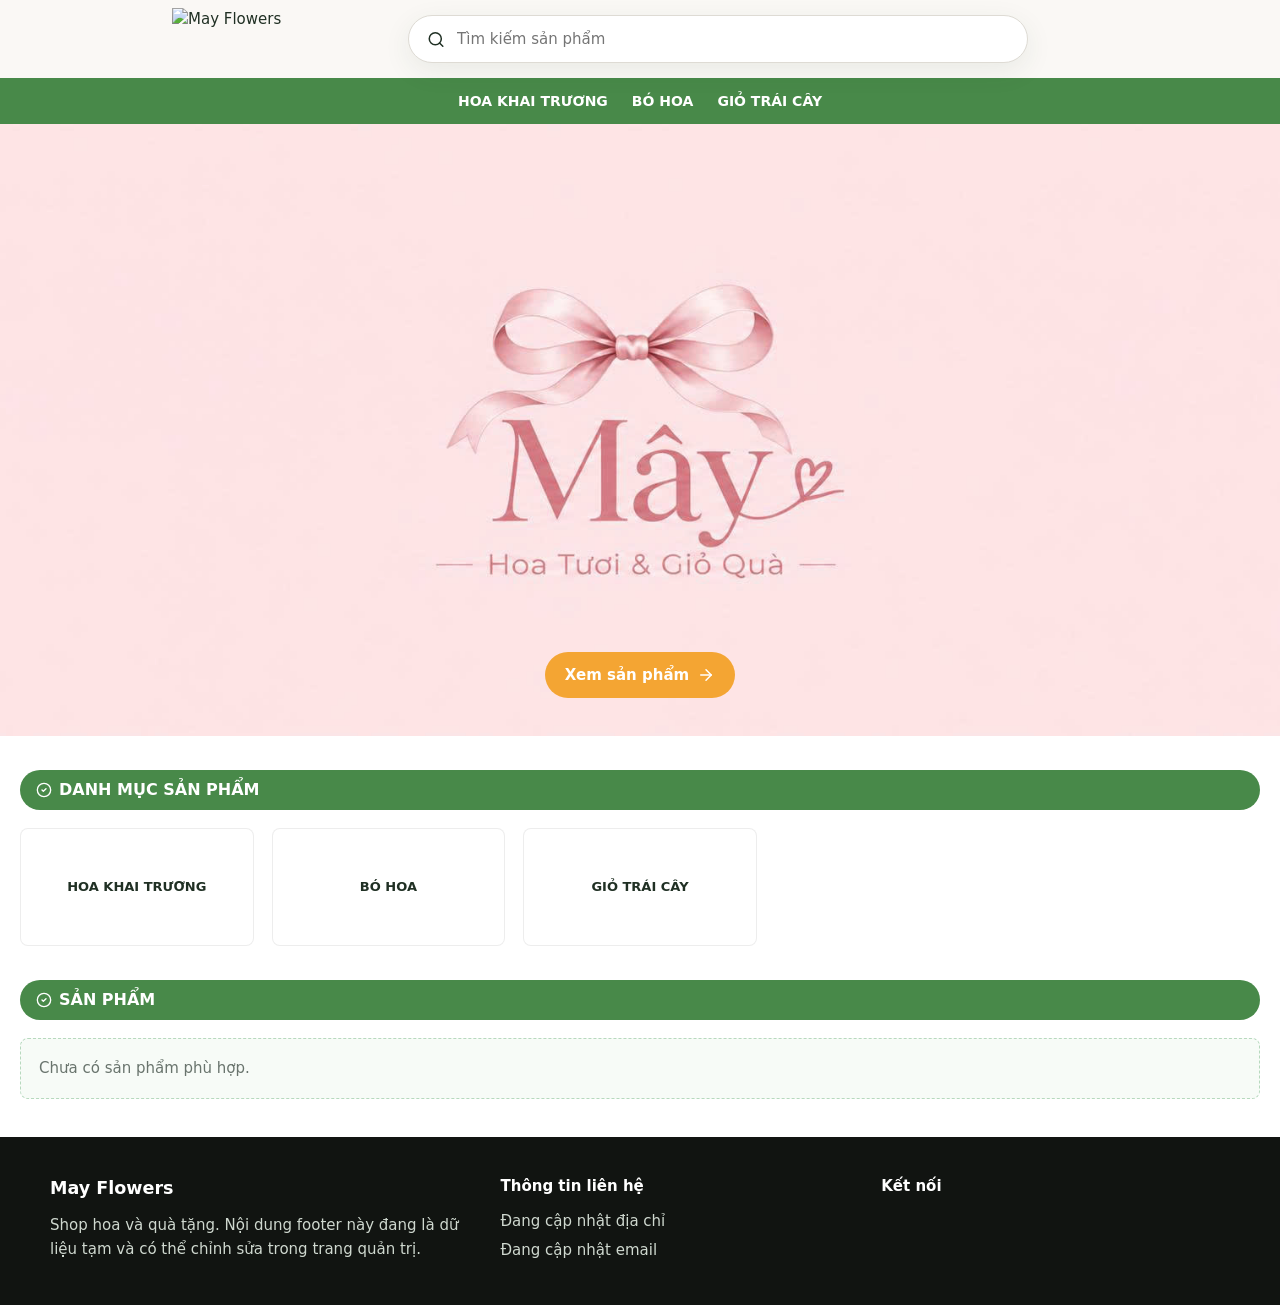
==== index.html @ 51172fed "update" ====
<!DOCTYPE html><!--4SsBIBPTF8sp372x42PJe--><html lang="vi"><head><meta charSet="utf-8"/><meta name="viewport" content="width=device-width, initial-scale=1"/><link rel="preload" as="image" href="https://res.cloudinary.com/dbpsdxha/image/upload/v1791885115/shop-flower/uploads/cugdkpl7dix8bhlbuelu.png"/><link rel="preload" as="image" href="/img/background.jpg"/><link rel="stylesheet" href="/_next/static/css/5bab6cd52c5655a2.css" data-precedence="next"/><link rel="preload" as="script" fetchPriority="low" href="/_next/static/chunks/webpack-1b5edd91538bd960.js"/><script src="/_next/static/chunks/87c73c54-24122e7b92478d00.js" async=""></script><script src="/_next/static/chunks/18-8f1d5a13d1c2bf01.js" async=""></script><script src="/_next/static/chunks/main-app-399e77d6ae28b49e.js" async=""></script><script src="/_next/static/chunks/app/layout-e344974715dca4dd.js" async=""></script><script src="/_next/static/chunks/200-496d8a41e1aa71d2.js" async=""></script><script src="/_next/static/chunks/app/page-d22ea3c6686c83a0.js" async=""></script><title>Happy Flower - Hoa tươi và quà tặng</title><meta name="description" content="Website bán hoa tươi, giỏ trái cây và quà tặng được dựng bằng Next.js và NestJS."/><script src="/_next/static/chunks/polyfills-42372ed130431b0a.js" noModule=""></script></head><body><div hidden=""><!--$--><!--/$--></div><main><header class="site-header"><a class="brand" href="/"><img src="https://res.cloudinary.com/dbpsdxha/image/upload/v1791885115/shop-flower/uploads/cugdkpl7dix8bhlbuelu.png" alt="May Flowers"/></a><label class="search-box"><svg xmlns="http://www.w3.org/2000/svg" width="19" height="19" viewBox="0 0 24 24" fill="none" stroke="currentColor" stroke-width="2" stroke-linecap="round" stroke-linejoin="round" class="lucide lucide-search" aria-hidden="true"><path d="m21 21-4.34-4.34"></path><circle cx="11" cy="11" r="8"></circle></svg><input placeholder="Tìm kiếm sản phẩm" value=""/></label></header><nav class="main-nav category-nav"><a href="/bo-hoa?category=Hoa%20khai%20tr%C6%B0%C6%A1ng">Hoa khai trương</a><a href="/bo-hoa?category=B%C3%B3%20hoa">Bó hoa</a><a href="/bo-hoa?category=Gi%E1%BB%8F%20tr%C3%A1i%20c%C3%A2y">Giỏ trái cây</a></nav><section class="hero hero-gallery"><div class="hero-backgrounds" style="transform:translateX(-0%)"><img alt="" src="/img/background.jpg"/></div><div class="hero-actions"><a class="primary-action" href="#products">Xem sản phẩm <svg xmlns="http://www.w3.org/2000/svg" width="18" height="18" viewBox="0 0 24 24" fill="none" stroke="currentColor" stroke-width="2" stroke-linecap="round" stroke-linejoin="round" class="lucide lucide-arrow-right" aria-hidden="true"><path d="M5 12h14"></path><path d="m12 5 7 7-7 7"></path></svg></a></div></section><div class="floating-contact" aria-label="Liên hệ nhanh"></div><div class="section-title"><span><svg xmlns="http://www.w3.org/2000/svg" width="16" height="16" viewBox="0 0 24 24" fill="none" stroke="currentColor" stroke-width="2" stroke-linecap="round" stroke-linejoin="round" class="lucide lucide-circle-check" aria-hidden="true"><circle cx="12" cy="12" r="10"></circle><path d="m9 12 2 2 4-4"></path></svg> <!-- -->Danh mục sản phẩm</span><span class="section-title-spacer"></span></div><section class="category-grid"><a class="category-card" href="/bo-hoa?category=Hoa khai trương"><strong>Hoa khai trương</strong></a><a class="category-card" href="/bo-hoa?category=Bó hoa"><strong>Bó hoa</strong></a><a class="category-card" href="/bo-hoa?category=Giỏ trái cây"><strong>Giỏ trái cây</strong></a></section><div id="products"><section class="product-section"><div class="section-title"><span><svg xmlns="http://www.w3.org/2000/svg" width="16" height="16" viewBox="0 0 24 24" fill="none" stroke="currentColor" stroke-width="2" stroke-linecap="round" stroke-linejoin="round" class="lucide lucide-circle-check" aria-hidden="true"><circle cx="12" cy="12" r="10"></circle><path d="m9 12 2 2 4-4"></path></svg> <!-- -->Sản phẩm</span><span class="section-title-spacer"></span></div><p class="empty-state">Chưa có sản phẩm phù hợp.</p></section></div><footer><div><h3>May Flowers</h3><p>Shop hoa và quà tặng. Nội dung footer này đang là dữ liệu tạm và có thể chỉnh sửa trong trang quản trị.</p></div><div><h4>Thông tin liên hệ</h4><p>Đang cập nhật địa chỉ</p><p>Đang cập nhật email</p></div><div><h4>Kết nối</h4><div class="footer-socials"></div></div></footer></main><!--$--><!--/$--><script src="/_next/static/chunks/webpack-1b5edd91538bd960.js" id="_R_" async=""></script><script>(self.__next_f=self.__next_f||[]).push([0])</script><script>self.__next_f.push([1,"1:\"$Sreact.fragment\"\n2:I[5470,[\"177\",\"static/chunks/app/layout-e344974715dca4dd.js\"],\"default\"]\n3:I[5341,[],\"\"]\n4:I[25,[],\"\"]\n6:I[5104,[],\"OutletBoundary\"]\n8:I[7158,[],\"AsyncMetadataOutlet\"]\na:I[5104,[],\"ViewportBoundary\"]\nc:I[5104,[],\"MetadataBoundary\"]\nd:\"$Sreact.suspense\"\nf:I[4431,[],\"\"]\n:HL[\"/_next/static/css/5bab6cd52c5655a2.css\",\"style\"]\n"])</script><script>self.__next_f.push([1,"0:{\"P\":null,\"b\":\"4SsBIBPTF8sp372x42PJe\",\"p\":\"\",\"c\":[\"\",\"\"],\"i\":false,\"f\":[[[\"\",{\"children\":[\"__PAGE__\",{}]},\"$undefined\",\"$undefined\",true],[\"\",[\"$\",\"$1\",\"c\",{\"children\":[[[\"$\",\"link\",\"0\",{\"rel\":\"stylesheet\",\"href\":\"/_next/static/css/5bab6cd52c5655a2.css\",\"precedence\":\"next\",\"crossOrigin\":\"$undefined\",\"nonce\":\"$undefined\"}]],[\"$\",\"html\",null,{\"lang\":\"vi\",\"children\":[\"$\",\"body\",null,{\"children\":[[\"$\",\"$L2\",null,{}],[\"$\",\"$L3\",null,{\"parallelRouterKey\":\"children\",\"error\":\"$undefined\",\"errorStyles\":\"$undefined\",\"errorScripts\":\"$undefined\",\"template\":[\"$\",\"$L4\",null,{}],\"templateStyles\":\"$undefined\",\"templateScripts\":\"$undefined\",\"notFound\":[[[\"$\",\"title\",null,{\"children\":\"404: This page could not be found.\"}],[\"$\",\"div\",null,{\"style\":{\"fontFamily\":\"system-ui,\\\"Segoe UI\\\",Roboto,Helvetica,Arial,sans-serif,\\\"Apple Color Emoji\\\",\\\"Segoe UI Emoji\\\"\",\"height\":\"100vh\",\"textAlign\":\"center\",\"display\":\"flex\",\"flexDirection\":\"column\",\"alignItems\":\"center\",\"justifyContent\":\"center\"},\"children\":[\"$\",\"div\",null,{\"children\":[[\"$\",\"style\",null,{\"dangerouslySetInnerHTML\":{\"__html\":\"body{color:#000;background:#fff;margin:0}.next-error-h1{border-right:1px solid rgba(0,0,0,.3)}@media (prefers-color-scheme:dark){body{color:#fff;background:#000}.next-error-h1{border-right:1px solid rgba(255,255,255,.3)}}\"}}],[\"$\",\"h1\",null,{\"className\":\"next-error-h1\",\"style\":{\"display\":\"inline-block\",\"margin\":\"0 20px 0 0\",\"padding\":\"0 23px 0 0\",\"fontSize\":24,\"fontWeight\":500,\"verticalAlign\":\"top\",\"lineHeight\":\"49px\"},\"children\":404}],[\"$\",\"div\",null,{\"style\":{\"display\":\"inline-block\"},\"children\":[\"$\",\"h2\",null,{\"style\":{\"fontSize\":14,\"fontWeight\":400,\"lineHeight\":\"49px\",\"margin\":0},\"children\":\"This page could not be found.\"}]}]]}]}]],[]],\"forbidden\":\"$undefined\",\"unauthorized\":\"$undefined\"}]]}]}]]}],{\"children\":[\"__PAGE__\",[\"$\",\"$1\",\"c\",{\"children\":[\"$L5\",null,[\"$\",\"$L6\",null,{\"children\":[\"$L7\",[\"$\",\"$L8\",null,{\"promise\":\"$@9\"}]]}]]}],{},null,false]},null,false],[\"$\",\"$1\",\"h\",{\"children\":[null,[[\"$\",\"$La\",null,{\"children\":\"$Lb\"}],null],[\"$\",\"$Lc\",null,{\"children\":[\"$\",\"div\",null,{\"hidden\":true,\"children\":[\"$\",\"$d\",null,{\"fallback\":null,\"children\":\"$Le\"}]}]}]]}],false]],\"m\":\"$undefined\",\"G\":[\"$f\",[]],\"s\":false,\"S\":true}\n"])</script><script>self.__next_f.push([1,"b:[[\"$\",\"meta\",\"0\",{\"charSet\":\"utf-8\"}],[\"$\",\"meta\",\"1\",{\"name\":\"viewport\",\"content\":\"width=device-width, initial-scale=1\"}]]\n7:null\n"])</script><script>self.__next_f.push([1,"9:{\"metadata\":[[\"$\",\"title\",\"0\",{\"children\":\"Happy Flower - Hoa tươi và quà tặng\"}],[\"$\",\"meta\",\"1\",{\"name\":\"description\",\"content\":\"Website bán hoa tươi, giỏ trái cây và quà tặng được dựng bằng Next.js và NestJS.\"}]],\"error\":null,\"digest\":\"$undefined\"}\n"])</script><script>self.__next_f.push([1,"e:\"$9:metadata\"\n"])</script><script>self.__next_f.push([1,"10:I[6647,[\"200\",\"static/chunks/200-496d8a41e1aa71d2.js\",\"974\",\"static/chunks/app/page-d22ea3c6686c83a0.js\"],\"default\"]\n"])</script><script>self.__next_f.push([1,"5:[\"$\",\"$L10\",null,{\"initialData\":{\"assets\":{\"logo\":\"https://res.cloudinary.com/dbpsdxha/image/upload/v1791885115/shop-flower/uploads/cugdkpl7dix8bhlbuelu.png\",\"background\":\"/img/background.jpg\",\"backgroundImages\":[\"/img/background.jpg\"],\"zaloIcon\":\"/img/icon_zalo.png\",\"facebookIcon\":\"/img/icon_facebook.png\",\"phoneIcon\":\"/img/icon-dien-thoai.png\"},\"content\":{\"brandName\":\"May Flowers\",\"tagline\":\"\",\"hotline\":\"\",\"zaloUrl\":\"\",\"facebookUrl\":\"\",\"address\":\"Đang cập nhật địa chỉ\",\"email\":\"Đang cập nhật email\",\"heroTitle\":\"\",\"heroSubtitle\":\"\",\"heroDescription\":\"\",\"ctaEyebrow\":\"\",\"ctaTitle\":\"\",\"ctaDescription\":\"\",\"footerTitle\":\"May Flowers\",\"footerDescription\":\"Shop hoa và quà tặng. Nội dung footer này đang là dữ liệu tạm và có thể chỉnh sửa trong trang quản trị.\",\"aboutTitle\":\"Giới thiệu\",\"aboutContent\":\"Nội dung giới thiệu đang được cập nhật.\",\"contactTitle\":\"Liên hệ\",\"contactContent\":\"Thông tin liên hệ đang được cập nhật.\"},\"categories\":[{\"id\":1791887977084,\"name\":\"Hoa khai trương\",\"image\":\"\"},{\"id\":1791887977085,\"name\":\"Bó hoa\",\"image\":\"\"},{\"id\":1791887977086,\"name\":\"Giỏ trái cây\",\"image\":\"\"}],\"products\":[],\"articles\":[]},\"view\":\"home\"}]\n"])</script></body></html>
---- _next/static/css/5bab6cd52c5655a2.css ----
:root{--green:#488949;--deep-green:#214b2a;--mint:#dff0e5;--orange:#f4a533;--ink:#203024;--muted:#69746d;--line:#e8eee8;--paper:#fffdf9}*{box-sizing:border-box}html{scroll-behavior:smooth}body{margin:0;background:#ffffff;color:var(--ink);font-family:Inter,ui-sans-serif,system-ui,-apple-system,BlinkMacSystemFont,Segoe UI,sans-serif;font-size:15px;line-height:1.5}a{color:inherit;text-decoration:none}button,input,select,textarea{font:inherit}.topbar{background:var(--green);color:#fff;display:flex;font-size:13px;gap:28px;min-height:34px;padding:8px 20px}.site-header,.topbar{align-items:center;justify-content:center}.site-header{background:#faf8f5;display:grid;grid-gap:16px;gap:16px;grid-template-columns:minmax(150px,220px) minmax(280px,700px);padding:8px 24px;position:-webkit-sticky;position:sticky;top:0;z-index:10}.brand{align-items:center;display:flex;gap:12px;min-width:170px}.brand img{display:block;height:62px;max-width:200px;object-fit:contain;width:auto}.search-box{align-items:center;background:#fff;border:1px solid #dedbd4;border-radius:999px;box-shadow:0 8px 28px rgba(40,71,45,.08);display:flex;gap:10px;height:48px;max-width:620px;padding:0 18px;width:100%}.search-box input{border:0;color:var(--ink);outline:0;width:100%}.menu-button{background:#fff;border:1px solid var(--line);border-radius:999px;color:var(--green);display:inline-flex;height:46px;position:relative;width:46px;display:none}.main-nav,.menu-button{align-items:center;justify-content:center}.main-nav{background:var(--green);color:#fff;display:flex;font-size:14px;font-weight:700;gap:34px;min-height:43px;text-transform:uppercase}.category-nav{box-shadow:0 8px 20px rgba(35,74,44,.12);gap:24px;min-height:46px;overflow-x:auto;padding:0 18px;white-space:nowrap}.main-nav:empty{display:none}.main-nav a:hover{color:#ffe1a3}.hero{background:#f6f7f4;min-height:450px;overflow:hidden;position:relative}.hero-gallery{display:block;height:min(68vh,620px);min-height:430px}.hero-backgrounds{display:flex;height:100%;left:0;position:absolute;top:0;transition:transform .55s ease;width:100%}.hero-backgrounds img{flex:0 0 100%;height:100%;object-fit:cover;width:100%}.hero-actions{bottom:38px;display:flex;flex-wrap:wrap;gap:12px;left:50%;transform:translateX(-50%);width:min(460px,calc(100% - 32px));z-index:2}.hero-actions,.hero-nav{justify-content:center;position:absolute}.hero-nav{align-items:center;background:rgba(255,255,255,.92);border:1px solid rgba(255,255,255,.65);border-radius:999px;box-shadow:0 12px 32px rgba(20,42,24,.18);color:var(--deep-green);cursor:pointer;display:inline-flex;height:48px;top:50%;transform:translateY(-50%);width:48px;z-index:3}.hero-nav-prev{left:26px}.hero-nav-next{right:26px}.ghost-action,.primary-action{align-items:center;border-radius:999px;display:inline-flex;font-weight:700;gap:8px;min-height:46px;padding:0 20px}.primary-action{background:var(--orange);color:#fff}.ghost-action{background:rgba(255,255,255,.22);border:1px solid rgba(255,255,255,.45);color:#fff}.hero-media{align-self:center}.hero-media img{display:block;height:auto;max-width:100%;object-fit:contain}.section-title{align-items:center;background:var(--green);border-radius:999px;color:#fff;display:flex;justify-content:space-between;margin:34px auto 18px;max-width:1320px;min-height:40px;padding:0 16px;width:calc(100% - 40px)}.section-title a,.section-title span{align-items:center;display:inline-flex;gap:7px}.section-title span{font-size:16px;font-weight:800;text-transform:uppercase}.section-title a{font-size:12px;font-weight:700;text-transform:uppercase}.article-grid,.category-grid,.product-grid{display:grid;grid-gap:18px;gap:18px;margin:0 auto;max-width:1320px;padding:0 20px}.category-grid{grid-template-columns:repeat(5,1fr)}.article-card,.category-card,.product-card{background:#fff;border:1px solid rgba(0,0,0,.07);border-radius:8px;overflow:hidden;transition:box-shadow .2s ease,transform .2s ease}.article-card:hover,.category-card:hover,.product-card:hover{box-shadow:0 14px 30px rgba(31,72,43,.12);transform:translateY(-3px)}.category-card img{aspect-ratio:1.25;display:block;object-fit:cover;width:100%}.category-card:not(:has(img)){align-items:center;display:flex;justify-content:center;min-height:118px}.category-card strong{display:block;font-size:13px;padding:12px;text-align:center;text-transform:uppercase}.product-section{padding-bottom:20px}.product-grid{grid-template-columns:repeat(5,1fr)}.product-image{background:#f6f7f4;position:relative}.product-image span{background:var(--green);border-radius:999px;color:#fff;font-size:11px;font-weight:700;left:8px;padding:5px 9px;position:absolute;top:8px}.product-image img{aspect-ratio:5/6;display:block;object-fit:cover;width:100%}.product-info{padding:12px;text-align:center}.product-info p{color:var(--muted);font-size:12px;margin:0 0 5px}.product-info h3{font-size:14px;line-height:1.35;margin:0 0 8px;min-height:38px}.product-info strong{color:var(--green);display:block;margin-bottom:10px}.product-info em{color:var(--orange);display:block;font-size:13px;font-style:normal;font-weight:700}.custom-cta{align-items:center;background:var(--deep-green);color:#fff;display:flex;gap:28px;justify-content:center;margin:38px 0 10px;min-height:230px;padding:36px 24px;text-align:center}.custom-cta h2,.custom-cta p{margin:0;text-transform:uppercase}.custom-cta p{color:#b7d9be;font-weight:700;margin-bottom:8px}.custom-cta h2{font-size:clamp(24px,3vw,38px)}.custom-cta span{display:block;line-height:1.6;margin-top:12px;max-width:560px}.custom-cta a{border:1px solid rgba(255,255,255,.7);border-radius:999px;font-weight:700;padding:13px 22px;white-space:nowrap}.article-grid{grid-template-columns:repeat(4,1fr);margin-bottom:36px}.article-card img{aspect-ratio:1.5;display:block;object-fit:cover;width:100%}.article-card div{padding:14px}.article-card h3{font-size:15px;line-height:1.35;margin:0 0 8px}.article-card p{color:var(--muted);font-size:13px;line-height:1.5;margin:0}.benefits{background:#f5f1ea;border-top:1px solid #e9e3da;display:grid;grid-gap:1px;gap:1px;grid-template-columns:repeat(4,1fr);margin-top:32px;padding:20px max(20px,calc((100vw - 1320px) / 2))}.benefits article{align-items:center;display:flex;gap:14px;min-height:82px;padding:12px}.benefits span{color:var(--green);display:inline-flex}.benefits strong{display:block;font-size:14px;text-transform:uppercase}.benefits p{color:var(--muted);font-size:13px;line-height:1.45;margin:4px 0 0}footer{background:#111411;border-top:0;color:#fff;display:grid;grid-gap:32px;gap:32px;grid-template-columns:1.2fr 1fr 1fr;padding:38px max(24px,calc((100vw - 1180px) / 2))}footer h3,footer h4{color:#fff;margin:0 0 12px}footer p{color:#cfd8cf;line-height:1.6;margin:5px 0}.floating-contact{display:grid;grid-gap:12px;gap:12px;left:22px;position:fixed;top:48%;z-index:11}.floating-contact a{align-items:center;background:#fff;border:1px solid var(--line);border-radius:999px;box-shadow:0 8px 24px rgba(23,59,31,.16);color:var(--green);display:inline-flex;height:58px;justify-content:center;width:58px}.floating-contact img,.footer-socials img{display:block;height:36px;object-fit:contain;width:36px}.footer-socials{display:flex;gap:10px}.footer-socials a{align-items:center;background:#fff;border:1px solid rgba(255,255,255,.16);border-radius:999px;display:inline-flex;height:56px;justify-content:center;width:56px}.detail-brand img{height:62px;max-width:200px}.product-detail{display:grid;grid-gap:38px;gap:38px;grid-template-columns:minmax(320px,.95fr) minmax(320px,.8fr);margin:0 auto;max-width:1320px;padding:46px 24px 70px}.product-detail-image{background:#f6f7f4;border-radius:8px;overflow:hidden;position:relative}.product-detail-image span{background:var(--green);border-radius:999px;color:#fff;font-weight:700;left:18px;padding:8px 12px;position:absolute;top:18px}.product-detail-image img{display:block;max-height:720px;object-fit:cover;width:100%}.product-detail-copy{align-self:start}.product-detail-copy>p{color:var(--green);font-weight:800;margin:0 0 10px;text-transform:uppercase}.product-detail-copy h1{color:var(--deep-green);font-size:clamp(34px,5vw,58px);line-height:1.05;margin:0 0 14px}.product-detail-copy>strong{color:var(--green);display:block;font-size:28px;margin-bottom:18px}.product-detail-copy>span{color:var(--muted);display:block;font-size:17px;line-height:1.7;margin-bottom:22px}.product-detail-panel{border:1px solid var(--line);border-radius:8px;padding:20px}.product-detail-panel h2{color:var(--deep-green);margin:0 0 12px}.product-detail-panel ul{display:grid;grid-gap:10px;gap:10px;margin:0;padding-left:20px}.product-detail-panel li{line-height:1.55}.product-contact-actions{display:grid;grid-gap:12px;gap:12px;grid-template-columns:repeat(2,1fr);margin-top:24px}.product-contact-actions a{border-radius:8px;color:#fff;display:inline-flex;font-size:16px;font-weight:700;justify-content:center;line-height:1.2;min-height:54px;padding:14px 18px;text-align:center}.zalo-action{background:#0068ff}.phone-action{background:#ef2f2f}.related-products{margin:0 auto 64px;max-width:1320px;padding:0 24px}.related-products h2{color:var(--deep-green);font-size:28px;margin:0 0 20px}.category-header{position:relative}.catalog-layout{display:grid;grid-gap:28px;gap:28px;grid-template-columns:290px 1fr;margin:0 auto;max-width:1320px;padding:28px 24px 70px}.catalog-sidebar{align-self:start;background:#fff;border:1px solid var(--line);border-radius:8px;padding:22px;position:-webkit-sticky;position:sticky;top:24px}.catalog-sidebar h2{color:var(--deep-green);font-size:18px;margin:0 0 16px;text-transform:uppercase}.catalog-sidebar h2:not(:first-child){margin-top:28px}.filter-list{display:grid;grid-gap:10px;gap:10px}.category-filter-list{margin-top:26px}.filter-list label{align-items:center;cursor:pointer;display:flex;gap:10px}.filter-list input{height:18px;width:18px}.filter-list button{background:#fff;border:1px solid var(--line);border-radius:999px;color:var(--ink);cursor:pointer;font-weight:700;min-height:38px;padding:0 14px;text-align:left}.filter-list button.active{background:var(--green);color:#fff}.catalog-toolbar{align-items:center;display:flex;gap:16px;justify-content:space-between;margin-bottom:18px}.catalog-toolbar p{color:var(--muted);font-weight:700;margin:0}.catalog-toolbar label{align-items:center;display:flex;gap:10px}.catalog-toolbar span{color:var(--muted);font-weight:700}.catalog-toolbar select{border:1px solid var(--line);border-radius:8px;min-height:42px;padding:0 14px}.catalog-grid{padding:0}.page-hero{align-items:center;background-position:50%;background-size:cover;color:#fff;display:flex;min-height:220px;padding:48px max(24px,calc((100vw - 1180px) / 2))}.page-hero h1{font-size:clamp(34px,6vw,68px);margin:0}.content-page{margin:0 auto;max-width:960px;min-height:420px;padding:56px 24px}.content-page h1{color:var(--deep-green);font-size:clamp(32px,5vw,56px);margin:0 0 16px}.contact-lines p,.content-page p{color:var(--muted);font-size:17px;line-height:1.7}.empty-state{background:#f7fbf7;border:1px dashed #b7d9be;border-radius:8px;color:var(--muted);margin:18px auto;max-width:1320px;padding:18px;width:calc(100% - 40px)}.admin-login-page{align-items:center;background:linear-gradient(135deg,#f6f7f4,#e7f3e9);display:flex;justify-content:center;min-height:100vh;padding:24px}.admin-login-card{background:#fff;border:1px solid var(--line);border-radius:8px;box-shadow:0 20px 60px rgba(30,74,42,.12);display:grid;grid-gap:16px;gap:16px;max-width:420px;padding:28px;width:100%}.admin-login-card h1,.admin-login-card p{margin:0}.admin-login-card p{color:var(--green);font-weight:700;text-transform:uppercase}.admin-login-card h1{color:var(--deep-green);font-size:36px}.admin-login-card button{align-items:center;background:var(--green);border:0;border-radius:999px;color:#fff;cursor:pointer;display:inline-flex;font-weight:700;gap:8px;justify-content:center;min-height:44px;padding:0 18px}.admin-login-card a{color:var(--green);font-weight:700;text-align:center}.admin-workspace{background:#edf5ef;display:grid;grid-template-columns:minmax(460px,620px) minmax(520px,1fr);min-height:100vh}.admin-workspace.admin-wide{display:block}.admin-editor{background:#fbfcfa;border-right:1px solid #d8e6d9;height:100vh;overflow:auto;padding:18px}.admin-wide .admin-editor{border-right:0;margin:0 auto;max-width:1240px;width:100%}.admin-editor-header{align-items:center;display:flex;gap:14px;justify-content:space-between;margin-bottom:14px}.admin-editor-header h1,.admin-editor-header p,.admin-preview-header h2,.admin-preview-header p{margin:0}.admin-editor-header p,.admin-preview-header p{color:var(--green);font-size:12px;font-weight:800;text-transform:uppercase}.admin-editor-header h1{color:var(--deep-green);font-size:26px;line-height:1.05}.admin-editor-header button,.admin-panel-title button,.admin-preview-header a,.admin-upload-button,.delete-button{align-items:center;border:0;border-radius:999px;cursor:pointer;display:inline-flex;font-weight:800;gap:8px;justify-content:center;min-height:38px;padding:0 14px}.admin-editor-header button,.admin-panel-title button{background:var(--green);color:#fff}.admin-status{background:#fff7df;border:1px solid #efd281;border-radius:8px;color:var(--ink);font-size:14px;margin:0 0 12px;padding:10px 12px}.admin-modal-backdrop{align-items:center;background:rgba(14,25,16,.52);display:flex;inset:0;justify-content:center;padding:24px;position:fixed;z-index:100}.admin-modal{background:#fff;border:1px solid #dce8dc;border-radius:8px;box-shadow:0 28px 80px rgba(12,26,15,.26);display:grid;grid-gap:18px;gap:18px;max-width:460px;padding:22px;width:min(100%,460px)}.admin-modal h2,.admin-modal p,.admin-modal span{margin:0}.admin-modal p{color:var(--green);font-size:12px;font-weight:800;text-transform:uppercase}.admin-modal h2{color:var(--deep-green);font-size:24px;line-height:1.1;margin-top:4px}.admin-modal>div>span{color:var(--muted);display:block;font-size:14px;line-height:1.55;margin-top:8px}.admin-modal-actions{display:flex;gap:10px;justify-content:flex-end}.admin-modal-actions button{border:0;border-radius:999px;cursor:pointer;font-weight:800;min-height:40px;padding:0 18px}.admin-modal-actions button[type=submit]{background:var(--green);color:#fff}.admin-modal-actions .ghost-modal-button{background:#f1f6f1;color:var(--deep-green)}.admin-modal-actions .danger-modal-button{background:#d92d20}.admin-tabs{background:#eef7ef;border:1px solid #d8e6d9;border-radius:8px;display:grid;grid-gap:6px;gap:6px;grid-template-columns:repeat(4,minmax(0,1fr));margin-bottom:12px;padding:6px}.admin-tabs button{background:transparent;border:0;border-radius:7px;color:var(--deep-green);cursor:pointer;font-weight:800;min-height:38px;padding:0 10px}.admin-tabs button.active{background:var(--green);color:#fff;box-shadow:0 8px 18px rgba(35,74,44,.16)}.admin-panel{background:#fff;border:1px solid var(--line);border-radius:8px;box-shadow:0 10px 30px rgba(35,74,44,.05);margin-bottom:12px;padding:14px}.admin-panel h2{color:var(--deep-green);font-size:17px;margin:0}.admin-panel-heading{display:grid;grid-gap:4px;gap:4px}.admin-panel-heading p{color:var(--muted);font-size:12px;line-height:1.45;margin:0 0 12px}.admin-panel-title{align-items:center;display:flex;gap:10px;justify-content:space-between;margin-bottom:12px}.admin-panel-title h2{margin:0}.admin-grid,.admin-image-grid{display:grid;grid-gap:10px;gap:10px;grid-template-columns:repeat(2,minmax(0,1fr))}.admin-image-grid.single{grid-template-columns:minmax(0,1fr)}.admin-grid.compact{align-items:start}.admin-grid.one-column{grid-template-columns:1fr}.admin-field,.admin-image-field{display:grid;grid-gap:6px;gap:6px}.admin-field span,.admin-image-field>span{color:var(--muted);font-size:12px;font-weight:800}.admin-field input,.admin-field select,.admin-field textarea{background:#fff;border:1px solid #d9e2d9;border-radius:8px;color:var(--ink);font-size:14px;min-height:38px;outline:0;padding:8px 10px;width:100%}.admin-input-suffix{align-items:center;background:#fff;border:1px solid #d9e2d9;border-radius:8px;display:grid;grid-template-columns:1fr auto;overflow:hidden}.admin-input-suffix input{border:0}.admin-input-suffix b{color:var(--green);font-size:12px;padding:0 12px}.admin-badge-picker{background:#f2f7f2;border:1px solid #d9e2d9;border-radius:8px;display:grid;grid-gap:4px;gap:4px;grid-template-columns:repeat(3,1fr);padding:4px}.admin-badge-picker button{background:transparent;border:0;border-radius:6px;color:var(--deep-green);cursor:pointer;font-weight:800;min-height:32px}.admin-badge-picker button.active{background:var(--green);color:#fff}.admin-field textarea{min-height:76px;resize:vertical}.admin-image-field{background:#f8fbf8;border:1px solid #dce8dc;border-radius:8px;padding:9px}.admin-image-field.compact .admin-image-preview{aspect-ratio:1.2}.admin-image-preview{align-items:center;aspect-ratio:16/8;background:#fff;border:1px dashed #b7d9be;border-radius:8px;display:flex;justify-content:center;overflow:hidden}.admin-image-preview img{display:block;height:100%;object-fit:contain;width:100%}.admin-empty,.admin-image-preview p,.preview-empty{color:var(--muted);margin:0}.admin-upload-button{background:#edf7ee;color:var(--green);justify-content:center;min-height:36px;overflow:hidden;position:relative}.admin-upload-button input{cursor:pointer;inset:0;opacity:0;position:absolute}.admin-background-manager{margin-top:10px}.admin-background-item,.admin-background-list,.admin-background-manager{display:grid;grid-gap:10px;gap:10px}.admin-background-item{align-items:center;border:1px solid var(--line);border-radius:8px;grid-template-columns:1fr 150px;padding:10px}.admin-background-item img{aspect-ratio:16/7;border-radius:8px;display:block;object-fit:cover;width:100%}.admin-background-item>div{display:grid;grid-gap:8px;gap:8px}.add-background{border-radius:8px;width:100%}.admin-list{display:grid;grid-gap:10px;gap:10px}.admin-product-editor,.admin-row-card{align-items:start;border:1px solid var(--line);border-radius:8px;display:grid;grid-gap:10px;gap:10px;padding:10px}.admin-row-card{grid-template-columns:32px minmax(260px,1fr) 180px 44px}.admin-product-number,.admin-row-card>strong{align-items:center;background:#edf7ee;border-radius:999px;color:var(--green);display:inline-flex;font-size:13px;font-weight:800;height:28px;justify-content:center;width:28px}.admin-product-editor{grid-template-columns:32px 180px minmax(0,1fr) 44px}.admin-product-fields{display:grid;grid-gap:10px;gap:10px}.delete-button{background:#fff0f0;color:#b42318}.delete-button.icon-only{border-radius:8px;height:40px;min-height:40px;padding:0;width:40px}.admin-preview-pane{height:100vh;overflow:auto;padding:18px}.admin-preview-header{align-items:center;display:flex;gap:14px;justify-content:space-between;margin-bottom:14px}.admin-preview-header h2{color:var(--deep-green);font-size:24px}.admin-preview-header a{background:#fff;color:var(--deep-green)}.admin-preview-card{background:#fff;border:1px solid #dce8dc;border-radius:8px;box-shadow:0 16px 48px rgba(35,74,44,.1);overflow:hidden}.admin-site-preview{background:#fff;max-height:calc(100vh - 116px);overflow:auto;position:relative}.admin-site-preview .site-header{position:static}.admin-site-preview .floating-contact{left:18px;position:absolute;top:460px}.admin-site-preview .floating-contact a{height:52px;width:52px}.admin-site-preview .floating-contact img{height:32px;width:32px}.preview-topbar{align-items:center;background:#faf8f5;display:grid;grid-gap:18px;gap:18px;grid-template-columns:180px minmax(220px,1fr) auto;min-height:68px;padding:10px 18px}.preview-topbar img{display:block;max-height:50px;max-width:160px;object-fit:contain}.preview-topbar span{color:var(--muted);font-weight:800}.preview-search{align-items:center;background:#fff;border:1px solid #dedbd4;border-radius:999px;color:#96a09a;display:flex;font-size:13px;height:38px;padding:0 18px}.preview-contact-icons{display:flex;gap:8px}.preview-contact-icons img{background:#fff;border:1px solid var(--line);border-radius:999px;height:38px;padding:7px;width:38px}.preview-hero{background:linear-gradient(90deg,rgba(35,74,44,.86),rgba(73,137,73,.35));background-position:50%;background-size:cover;color:#fff;min-height:220px;padding:36px 44px}.preview-hero p{font-size:15px;font-style:italic;margin:0 0 10px}.preview-hero h3{color:#ffcf44;font-size:clamp(32px,4vw,56px);line-height:1;margin:0 0 12px}.preview-hero strong{color:#dff0e5;display:block;font-size:20px;line-height:1.25;max-width:540px}.preview-hero span{display:block;font-size:15px;line-height:1.55;margin-top:12px;max-width:520px}.preview-contact-strip{display:grid;grid-gap:12px;gap:12px;grid-template-columns:repeat(2,minmax(0,1fr));padding:18px 28px 0}.preview-contact-strip a{border-radius:8px;color:#fff;display:inline-flex;font-size:15px;font-weight:800;justify-content:center;min-height:44px;padding:12px}.preview-contact-strip a:first-child{background:#0b74ff}.preview-contact-strip a:last-child{background:#ef2f2f}.preview-products{padding:22px 28px 28px}.preview-section-title{background:var(--green);border-radius:999px;color:#fff;font-size:13px;font-weight:800;margin:10px 0 14px;padding:9px 14px;text-transform:uppercase}.preview-category-grid,.preview-product-grid{display:grid;grid-gap:12px;gap:12px}.preview-product-grid{grid-template-columns:repeat(4,minmax(0,1fr))}.preview-category-grid{grid-template-columns:repeat(5,minmax(0,1fr))}.preview-category-grid article,.preview-product-grid article{border:1px solid var(--line);border-radius:8px;overflow:hidden}.preview-category-grid article>div,.preview-category-grid img,.preview-product-grid article>div,.preview-product-grid img{aspect-ratio:5/6;background:#f6f7f4;display:block;object-fit:cover;width:100%}.preview-category-grid article>div,.preview-category-grid img{aspect-ratio:1.25}.preview-product-grid h4,.preview-product-grid small{display:block;font-size:12px;line-height:1.35;margin:8px 10px 2px}.preview-product-grid small{color:var(--muted)}.preview-category-grid strong,.preview-product-grid h4{font-size:13px;margin:4px 10px 6px}.preview-category-grid strong{display:block;text-align:center}.preview-product-grid p{color:var(--green);font-size:13px;font-weight:800;margin:0 10px 12px}@media (max-width:1024px){.site-header{grid-template-columns:1fr auto}.search-box{grid-column:1/-1;max-width:none}.admin-grid,.admin-workspace,.hero{grid-template-columns:1fr}.admin-editor,.admin-preview-pane{height:auto;overflow:visible}.admin-preview-pane{border-top:1px solid #dce8dc}.category-grid,.product-grid{grid-template-columns:repeat(3,1fr)}.article-grid,.benefits,.catalog-layout,.product-detail,footer{grid-template-columns:repeat(2,1fr)}}@media (max-width:720px){.topbar{flex-direction:column;gap:4px}.site-header{gap:12px;grid-template-columns:1fr;padding:14px}.brand{min-width:0}.brand img{height:54px;max-width:160px}.main-nav{display:none}.menu-button{display:inline-flex}.hero{min-height:auto;padding:38px 18px 28px}.hero-copy span{font-size:16px}.section-title{border-radius:14px;padding:9px 12px;width:calc(100% - 24px)}.section-title span{font-size:13px}.section-title a{font-size:11px;white-space:nowrap}.article-grid,.benefits,.category-grid,.product-grid,footer{grid-template-columns:repeat(2,1fr);padding-left:12px;padding-right:12px}.product-info h3{font-size:13px}.custom-cta{align-items:stretch;flex-direction:column}.floating-contact{display:none}.catalog-layout,.product-contact-actions,.product-detail{grid-template-columns:1fr}.catalog-sidebar{position:static}.admin-workspace{display:block}.admin-editor,.admin-preview-pane{padding:14px}.admin-editor-header,.admin-panel-title{align-items:stretch;flex-direction:column}.admin-image-grid,.preview-product-grid{grid-template-columns:1fr}}@media (max-width:460px){.article-grid,.benefits,.category-grid,.product-grid,footer{grid-template-columns:1fr}}
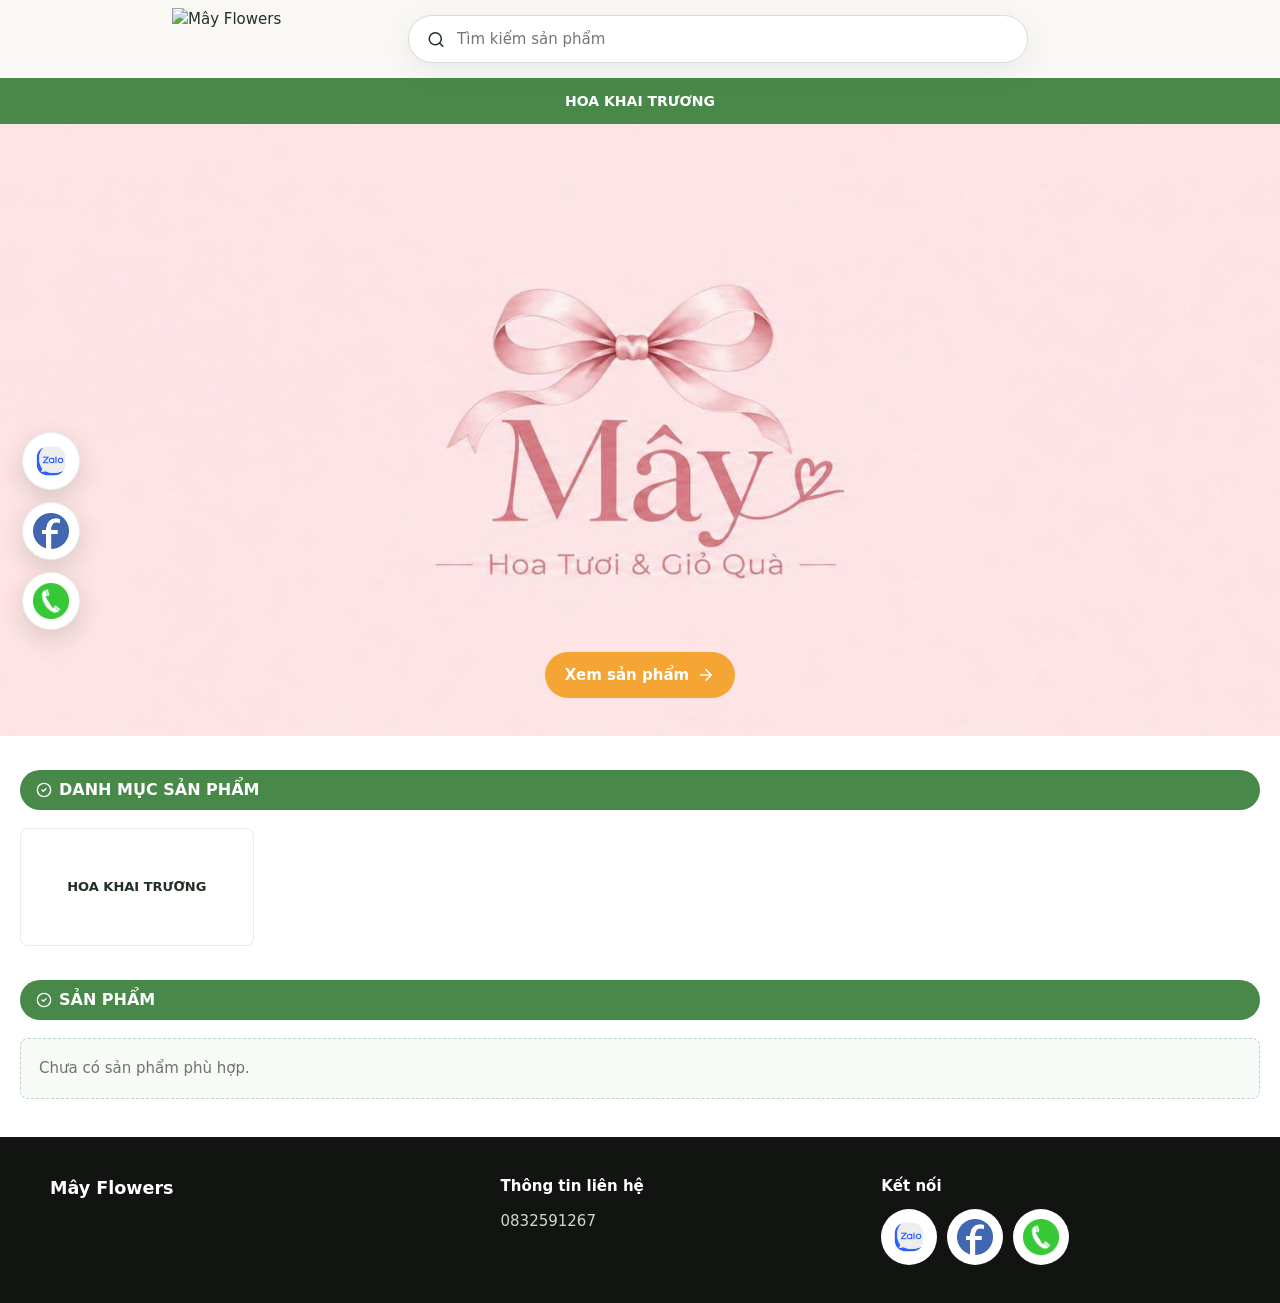
==== commit 017f9683: "update" ====
--- a/index.html
+++ b/index.html
@@ -1 +1 @@
-<!DOCTYPE html><!--4SsBIBPTF8sp372x42PJe--><html lang="vi"><head><meta charSet="utf-8"/><meta name="viewport" content="width=device-width, initial-scale=1"/><link rel="preload" as="image" href="https://res.cloudinary.com/dbpsdxha/image/upload/v1791885115/shop-flower/uploads/cugdkpl7dix8bhlbuelu.png"/><link rel="preload" as="image" href="/img/background.jpg"/><link rel="stylesheet" href="/_next/static/css/5bab6cd52c5655a2.css" data-precedence="next"/><link rel="preload" as="script" fetchPriority="low" href="/_next/static/chunks/webpack-1b5edd91538bd960.js"/><script src="/_next/static/chunks/87c73c54-24122e7b92478d00.js" async=""></script><script src="/_next/static/chunks/18-8f1d5a13d1c2bf01.js" async=""></script><script src="/_next/static/chunks/main-app-399e77d6ae28b49e.js" async=""></script><script src="/_next/static/chunks/app/layout-e344974715dca4dd.js" async=""></script><script src="/_next/static/chunks/200-496d8a41e1aa71d2.js" async=""></script><script src="/_next/static/chunks/app/page-d22ea3c6686c83a0.js" async=""></script><title>Happy Flower - Hoa tươi và quà tặng</title><meta name="description" content="Website bán hoa tươi, giỏ trái cây và quà tặng được dựng bằng Next.js và NestJS."/><script src="/_next/static/chunks/polyfills-42372ed130431b0a.js" noModule=""></script></head><body><div hidden=""><!--$--><!--/$--></div><main><header class="site-header"><a class="brand" href="/"><img src="https://res.cloudinary.com/dbpsdxha/image/upload/v1791885115/shop-flower/uploads/cugdkpl7dix8bhlbuelu.png" alt="May Flowers"/></a><label class="search-box"><svg xmlns="http://www.w3.org/2000/svg" width="19" height="19" viewBox="0 0 24 24" fill="none" stroke="currentColor" stroke-width="2" stroke-linecap="round" stroke-linejoin="round" class="lucide lucide-search" aria-hidden="true"><path d="m21 21-4.34-4.34"></path><circle cx="11" cy="11" r="8"></circle></svg><input placeholder="Tìm kiếm sản phẩm" value=""/></label></header><nav class="main-nav category-nav"><a href="/bo-hoa?category=Hoa%20khai%20tr%C6%B0%C6%A1ng">Hoa khai trương</a><a href="/bo-hoa?category=B%C3%B3%20hoa">Bó hoa</a><a href="/bo-hoa?category=Gi%E1%BB%8F%20tr%C3%A1i%20c%C3%A2y">Giỏ trái cây</a></nav><section class="hero hero-gallery"><div class="hero-backgrounds" style="transform:translateX(-0%)"><img alt="" src="/img/background.jpg"/></div><div class="hero-actions"><a class="primary-action" href="#products">Xem sản phẩm <svg xmlns="http://www.w3.org/2000/svg" width="18" height="18" viewBox="0 0 24 24" fill="none" stroke="currentColor" stroke-width="2" stroke-linecap="round" stroke-linejoin="round" class="lucide lucide-arrow-right" aria-hidden="true"><path d="M5 12h14"></path><path d="m12 5 7 7-7 7"></path></svg></a></div></section><div class="floating-contact" aria-label="Liên hệ nhanh"></div><div class="section-title"><span><svg xmlns="http://www.w3.org/2000/svg" width="16" height="16" viewBox="0 0 24 24" fill="none" stroke="currentColor" stroke-width="2" stroke-linecap="round" stroke-linejoin="round" class="lucide lucide-circle-check" aria-hidden="true"><circle cx="12" cy="12" r="10"></circle><path d="m9 12 2 2 4-4"></path></svg> <!-- -->Danh mục sản phẩm</span><span class="section-title-spacer"></span></div><section class="category-grid"><a class="category-card" href="/bo-hoa?category=Hoa khai trương"><strong>Hoa khai trương</strong></a><a class="category-card" href="/bo-hoa?category=Bó hoa"><strong>Bó hoa</strong></a><a class="category-card" href="/bo-hoa?category=Giỏ trái cây"><strong>Giỏ trái cây</strong></a></section><div id="products"><section class="product-section"><div class="section-title"><span><svg xmlns="http://www.w3.org/2000/svg" width="16" height="16" viewBox="0 0 24 24" fill="none" stroke="currentColor" stroke-width="2" stroke-linecap="round" stroke-linejoin="round" class="lucide lucide-circle-check" aria-hidden="true"><circle cx="12" cy="12" r="10"></circle><path d="m9 12 2 2 4-4"></path></svg> <!-- -->Sản phẩm</span><span class="section-title-spacer"></span></div><p class="empty-state">Chưa có sản phẩm phù hợp.</p></section></div><footer><div><h3>May Flowers</h3><p>Shop hoa và quà tặng. Nội dung footer này đang là dữ liệu tạm và có thể chỉnh sửa trong trang quản trị.</p></div><div><h4>Thông tin liên hệ</h4><p>Đang cập nhật địa chỉ</p><p>Đang cập nhật email</p></div><div><h4>Kết nối</h4><div class="footer-socials"></div></div></footer></main><!--$--><!--/$--><script src="/_next/static/chunks/webpack-1b5edd91538bd960.js" id="_R_" async=""></script><script>(self.__next_f=self.__next_f||[]).push([0])</script><script>self.__next_f.push([1,"1:\"$Sreact.fragment\"\n2:I[5470,[\"177\",\"static/chunks/app/layout-e344974715dca4dd.js\"],\"default\"]\n3:I[5341,[],\"\"]\n4:I[25,[],\"\"]\n6:I[5104,[],\"OutletBoundary\"]\n8:I[7158,[],\"AsyncMetadataOutlet\"]\na:I[5104,[],\"ViewportBoundary\"]\nc:I[5104,[],\"MetadataBoundary\"]\nd:\"$Sreact.suspense\"\nf:I[4431,[],\"\"]\n:HL[\"/_next/static/css/5bab6cd52c5655a2.css\",\"style\"]\n"])</script><script>self.__next_f.push([1,"0:{\"P\":null,\"b\":\"4SsBIBPTF8sp372x42PJe\",\"p\":\"\",\"c\":[\"\",\"\"],\"i\":false,\"f\":[[[\"\",{\"children\":[\"__PAGE__\",{}]},\"$undefined\",\"$undefined\",true],[\"\",[\"$\",\"$1\",\"c\",{\"children\":[[[\"$\",\"link\",\"0\",{\"rel\":\"stylesheet\",\"href\":\"/_next/static/css/5bab6cd52c5655a2.css\",\"precedence\":\"next\",\"crossOrigin\":\"$undefined\",\"nonce\":\"$undefined\"}]],[\"$\",\"html\",null,{\"lang\":\"vi\",\"children\":[\"$\",\"body\",null,{\"children\":[[\"$\",\"$L2\",null,{}],[\"$\",\"$L3\",null,{\"parallelRouterKey\":\"children\",\"error\":\"$undefined\",\"errorStyles\":\"$undefined\",\"errorScripts\":\"$undefined\",\"template\":[\"$\",\"$L4\",null,{}],\"templateStyles\":\"$undefined\",\"templateScripts\":\"$undefined\",\"notFound\":[[[\"$\",\"title\",null,{\"children\":\"404: This page could not be found.\"}],[\"$\",\"div\",null,{\"style\":{\"fontFamily\":\"system-ui,\\\"Segoe UI\\\",Roboto,Helvetica,Arial,sans-serif,\\\"Apple Color Emoji\\\",\\\"Segoe UI Emoji\\\"\",\"height\":\"100vh\",\"textAlign\":\"center\",\"display\":\"flex\",\"flexDirection\":\"column\",\"alignItems\":\"center\",\"justifyContent\":\"center\"},\"children\":[\"$\",\"div\",null,{\"children\":[[\"$\",\"style\",null,{\"dangerouslySetInnerHTML\":{\"__html\":\"body{color:#000;background:#fff;margin:0}.next-error-h1{border-right:1px solid rgba(0,0,0,.3)}@media (prefers-color-scheme:dark){body{color:#fff;background:#000}.next-error-h1{border-right:1px solid rgba(255,255,255,.3)}}\"}}],[\"$\",\"h1\",null,{\"className\":\"next-error-h1\",\"style\":{\"display\":\"inline-block\",\"margin\":\"0 20px 0 0\",\"padding\":\"0 23px 0 0\",\"fontSize\":24,\"fontWeight\":500,\"verticalAlign\":\"top\",\"lineHeight\":\"49px\"},\"children\":404}],[\"$\",\"div\",null,{\"style\":{\"display\":\"inline-block\"},\"children\":[\"$\",\"h2\",null,{\"style\":{\"fontSize\":14,\"fontWeight\":400,\"lineHeight\":\"49px\",\"margin\":0},\"children\":\"This page could not be found.\"}]}]]}]}]],[]],\"forbidden\":\"$undefined\",\"unauthorized\":\"$undefined\"}]]}]}]]}],{\"children\":[\"__PAGE__\",[\"$\",\"$1\",\"c\",{\"children\":[\"$L5\",null,[\"$\",\"$L6\",null,{\"children\":[\"$L7\",[\"$\",\"$L8\",null,{\"promise\":\"$@9\"}]]}]]}],{},null,false]},null,false],[\"$\",\"$1\",\"h\",{\"children\":[null,[[\"$\",\"$La\",null,{\"children\":\"$Lb\"}],null],[\"$\",\"$Lc\",null,{\"children\":[\"$\",\"div\",null,{\"hidden\":true,\"children\":[\"$\",\"$d\",null,{\"fallback\":null,\"children\":\"$Le\"}]}]}]]}],false]],\"m\":\"$undefined\",\"G\":[\"$f\",[]],\"s\":false,\"S\":true}\n"])</script><script>self.__next_f.push([1,"b:[[\"$\",\"meta\",\"0\",{\"charSet\":\"utf-8\"}],[\"$\",\"meta\",\"1\",{\"name\":\"viewport\",\"content\":\"width=device-width, initial-scale=1\"}]]\n7:null\n"])</script><script>self.__next_f.push([1,"9:{\"metadata\":[[\"$\",\"title\",\"0\",{\"children\":\"Happy Flower - Hoa tươi và quà tặng\"}],[\"$\",\"meta\",\"1\",{\"name\":\"description\",\"content\":\"Website bán hoa tươi, giỏ trái cây và quà tặng được dựng bằng Next.js và NestJS.\"}]],\"error\":null,\"digest\":\"$undefined\"}\n"])</script><script>self.__next_f.push([1,"e:\"$9:metadata\"\n"])</script><script>self.__next_f.push([1,"10:I[6647,[\"200\",\"static/chunks/200-496d8a41e1aa71d2.js\",\"974\",\"static/chunks/app/page-d22ea3c6686c83a0.js\"],\"default\"]\n"])</script><script>self.__next_f.push([1,"5:[\"$\",\"$L10\",null,{\"initialData\":{\"assets\":{\"logo\":\"https://res.cloudinary.com/dbpsdxha/image/upload/v1791885115/shop-flower/uploads/cugdkpl7dix8bhlbuelu.png\",\"background\":\"/img/background.jpg\",\"backgroundImages\":[\"/img/background.jpg\"],\"zaloIcon\":\"/img/icon_zalo.png\",\"facebookIcon\":\"/img/icon_facebook.png\",\"phoneIcon\":\"/img/icon-dien-thoai.png\"},\"content\":{\"brandName\":\"May Flowers\",\"tagline\":\"\",\"hotline\":\"\",\"zaloUrl\":\"\",\"facebookUrl\":\"\",\"address\":\"Đang cập nhật địa chỉ\",\"email\":\"Đang cập nhật email\",\"heroTitle\":\"\",\"heroSubtitle\":\"\",\"heroDescription\":\"\",\"ctaEyebrow\":\"\",\"ctaTitle\":\"\",\"ctaDescription\":\"\",\"footerTitle\":\"May Flowers\",\"footerDescription\":\"Shop hoa và quà tặng. Nội dung footer này đang là dữ liệu tạm và có thể chỉnh sửa trong trang quản trị.\",\"aboutTitle\":\"Giới thiệu\",\"aboutContent\":\"Nội dung giới thiệu đang được cập nhật.\",\"contactTitle\":\"Liên hệ\",\"contactContent\":\"Thông tin liên hệ đang được cập nhật.\"},\"categories\":[{\"id\":1791887977084,\"name\":\"Hoa khai trương\",\"image\":\"\"},{\"id\":1791887977085,\"name\":\"Bó hoa\",\"image\":\"\"},{\"id\":1791887977086,\"name\":\"Giỏ trái cây\",\"image\":\"\"}],\"products\":[],\"articles\":[]},\"view\":\"home\"}]\n"])</script></body></html>+<!DOCTYPE html><!--LyhS64QMS3S8vtSNQGBtA--><html lang="vi"><head><meta charSet="utf-8"/><meta name="viewport" content="width=device-width, initial-scale=1"/><link rel="preload" as="image" href="https://res.cloudinary.com/dbpsdxha/image/upload/v1791888392/shop-flower/uploads/gqqkbxypievjutvfwybx.png"/><link rel="preload" as="image" href="/img/background.jpg"/><link rel="preload" as="image" href="/img/icon_zalo.png"/><link rel="preload" as="image" href="/img/icon_facebook.png"/><link rel="preload" as="image" href="/img/icon-dien-thoai.png"/><link rel="stylesheet" href="/_next/static/css/5bab6cd52c5655a2.css" data-precedence="next"/><link rel="preload" as="script" fetchPriority="low" href="/_next/static/chunks/webpack-1b5edd91538bd960.js"/><script src="/_next/static/chunks/87c73c54-24122e7b92478d00.js" async=""></script><script src="/_next/static/chunks/18-8f1d5a13d1c2bf01.js" async=""></script><script src="/_next/static/chunks/main-app-399e77d6ae28b49e.js" async=""></script><script src="/_next/static/chunks/app/layout-e344974715dca4dd.js" async=""></script><script src="/_next/static/chunks/909-130830a03dd13211.js" async=""></script><script src="/_next/static/chunks/app/page-983d3ca0bc49fef8.js" async=""></script><title>Happy Flower - Hoa tươi và quà tặng</title><meta name="description" content="Website bán hoa tươi, giỏ trái cây và quà tặng được dựng bằng Next.js và NestJS."/><script src="/_next/static/chunks/polyfills-42372ed130431b0a.js" noModule=""></script></head><body><div hidden=""><!--$--><!--/$--></div><main><header class="site-header"><a class="brand" href="/"><img src="https://res.cloudinary.com/dbpsdxha/image/upload/v1791888392/shop-flower/uploads/gqqkbxypievjutvfwybx.png" alt="Mây Flowers"/></a><label class="search-box"><svg xmlns="http://www.w3.org/2000/svg" width="19" height="19" viewBox="0 0 24 24" fill="none" stroke="currentColor" stroke-width="2" stroke-linecap="round" stroke-linejoin="round" class="lucide lucide-search" aria-hidden="true"><path d="m21 21-4.34-4.34"></path><circle cx="11" cy="11" r="8"></circle></svg><input placeholder="Tìm kiếm sản phẩm" value=""/></label></header><nav class="main-nav category-nav"><a href="/bo-hoa?category=Hoa%20khai%20tr%C6%B0%C6%A1ng">Hoa khai trương</a></nav><section class="hero hero-gallery"><div class="hero-backgrounds" style="transform:translateX(-0%)"><img alt="" src="/img/background.jpg"/></div><div class="hero-actions"><a class="primary-action" href="#products">Xem sản phẩm <svg xmlns="http://www.w3.org/2000/svg" width="18" height="18" viewBox="0 0 24 24" fill="none" stroke="currentColor" stroke-width="2" stroke-linecap="round" stroke-linejoin="round" class="lucide lucide-arrow-right" aria-hidden="true"><path d="M5 12h14"></path><path d="m12 5 7 7-7 7"></path></svg></a></div></section><div class="floating-contact" aria-label="Liên hệ nhanh"><a href="https://zalo.me/0832591267" aria-label="Zalo" rel="noreferrer" target="_blank"><img src="/img/icon_zalo.png" alt=""/></a><a href="https://facebook.com/dung.nt.2003" aria-label="Facebook" rel="noreferrer" target="_blank"><img src="/img/icon_facebook.png" alt=""/></a><a href="tel:0832591267" aria-label="Số điện thoại" rel="noreferrer" target="_blank"><img src="/img/icon-dien-thoai.png" alt=""/></a></div><div class="section-title"><span><svg xmlns="http://www.w3.org/2000/svg" width="16" height="16" viewBox="0 0 24 24" fill="none" stroke="currentColor" stroke-width="2" stroke-linecap="round" stroke-linejoin="round" class="lucide lucide-circle-check" aria-hidden="true"><circle cx="12" cy="12" r="10"></circle><path d="m9 12 2 2 4-4"></path></svg> <!-- -->Danh mục sản phẩm</span><span class="section-title-spacer"></span></div><section class="category-grid"><a class="category-card" href="/bo-hoa?category=Hoa khai trương"><strong>Hoa khai trương</strong></a></section><div id="products"><section class="product-section"><div class="section-title"><span><svg xmlns="http://www.w3.org/2000/svg" width="16" height="16" viewBox="0 0 24 24" fill="none" stroke="currentColor" stroke-width="2" stroke-linecap="round" stroke-linejoin="round" class="lucide lucide-circle-check" aria-hidden="true"><circle cx="12" cy="12" r="10"></circle><path d="m9 12 2 2 4-4"></path></svg> <!-- -->Sản phẩm</span><span class="section-title-spacer"></span></div><p class="empty-state">Chưa có sản phẩm phù hợp.</p></section></div><footer><div><h3>Mây Flowers</h3></div><div><h4>Thông tin liên hệ</h4><p>0832591267</p></div><div><h4>Kết nối</h4><div class="footer-socials"><a href="https://zalo.me/0832591267" rel="noreferrer" target="_blank"><img src="/img/icon_zalo.png" alt="Zalo"/></a><a href="https://facebook.com/dung.nt.2003" rel="noreferrer" target="_blank"><img src="/img/icon_facebook.png" alt="Facebook"/></a><a href="tel:0832591267" rel="noreferrer" target="_blank"><img src="/img/icon-dien-thoai.png" alt="Số điện thoại"/></a></div></div></footer></main><!--$--><!--/$--><script src="/_next/static/chunks/webpack-1b5edd91538bd960.js" id="_R_" async=""></script><script>(self.__next_f=self.__next_f||[]).push([0])</script><script>self.__next_f.push([1,"1:\"$Sreact.fragment\"\n2:I[5470,[\"177\",\"static/chunks/app/layout-e344974715dca4dd.js\"],\"default\"]\n3:I[5341,[],\"\"]\n4:I[25,[],\"\"]\n6:I[5104,[],\"OutletBoundary\"]\n8:I[7158,[],\"AsyncMetadataOutlet\"]\na:I[5104,[],\"ViewportBoundary\"]\nc:I[5104,[],\"MetadataBoundary\"]\nd:\"$Sreact.suspense\"\nf:I[4431,[],\"\"]\n:HL[\"/_next/static/css/5bab6cd52c5655a2.css\",\"style\"]\n"])</script><script>self.__next_f.push([1,"0:{\"P\":null,\"b\":\"LyhS64QMS3S8vtSNQGBtA\",\"p\":\"\",\"c\":[\"\",\"\"],\"i\":false,\"f\":[[[\"\",{\"children\":[\"__PAGE__\",{}]},\"$undefined\",\"$undefined\",true],[\"\",[\"$\",\"$1\",\"c\",{\"children\":[[[\"$\",\"link\",\"0\",{\"rel\":\"stylesheet\",\"href\":\"/_next/static/css/5bab6cd52c5655a2.css\",\"precedence\":\"next\",\"crossOrigin\":\"$undefined\",\"nonce\":\"$undefined\"}]],[\"$\",\"html\",null,{\"lang\":\"vi\",\"children\":[\"$\",\"body\",null,{\"children\":[[\"$\",\"$L2\",null,{}],[\"$\",\"$L3\",null,{\"parallelRouterKey\":\"children\",\"error\":\"$undefined\",\"errorStyles\":\"$undefined\",\"errorScripts\":\"$undefined\",\"template\":[\"$\",\"$L4\",null,{}],\"templateStyles\":\"$undefined\",\"templateScripts\":\"$undefined\",\"notFound\":[[[\"$\",\"title\",null,{\"children\":\"404: This page could not be found.\"}],[\"$\",\"div\",null,{\"style\":{\"fontFamily\":\"system-ui,\\\"Segoe UI\\\",Roboto,Helvetica,Arial,sans-serif,\\\"Apple Color Emoji\\\",\\\"Segoe UI Emoji\\\"\",\"height\":\"100vh\",\"textAlign\":\"center\",\"display\":\"flex\",\"flexDirection\":\"column\",\"alignItems\":\"center\",\"justifyContent\":\"center\"},\"children\":[\"$\",\"div\",null,{\"children\":[[\"$\",\"style\",null,{\"dangerouslySetInnerHTML\":{\"__html\":\"body{color:#000;background:#fff;margin:0}.next-error-h1{border-right:1px solid rgba(0,0,0,.3)}@media (prefers-color-scheme:dark){body{color:#fff;background:#000}.next-error-h1{border-right:1px solid rgba(255,255,255,.3)}}\"}}],[\"$\",\"h1\",null,{\"className\":\"next-error-h1\",\"style\":{\"display\":\"inline-block\",\"margin\":\"0 20px 0 0\",\"padding\":\"0 23px 0 0\",\"fontSize\":24,\"fontWeight\":500,\"verticalAlign\":\"top\",\"lineHeight\":\"49px\"},\"children\":404}],[\"$\",\"div\",null,{\"style\":{\"display\":\"inline-block\"},\"children\":[\"$\",\"h2\",null,{\"style\":{\"fontSize\":14,\"fontWeight\":400,\"lineHeight\":\"49px\",\"margin\":0},\"children\":\"This page could not be found.\"}]}]]}]}]],[]],\"forbidden\":\"$undefined\",\"unauthorized\":\"$undefined\"}]]}]}]]}],{\"children\":[\"__PAGE__\",[\"$\",\"$1\",\"c\",{\"children\":[\"$L5\",null,[\"$\",\"$L6\",null,{\"children\":[\"$L7\",[\"$\",\"$L8\",null,{\"promise\":\"$@9\"}]]}]]}],{},null,false]},null,false],[\"$\",\"$1\",\"h\",{\"children\":[null,[[\"$\",\"$La\",null,{\"children\":\"$Lb\"}],null],[\"$\",\"$Lc\",null,{\"children\":[\"$\",\"div\",null,{\"hidden\":true,\"children\":[\"$\",\"$d\",null,{\"fallback\":null,\"children\":\"$Le\"}]}]}]]}],false]],\"m\":\"$undefined\",\"G\":[\"$f\",[]],\"s\":false,\"S\":true}\n"])</script><script>self.__next_f.push([1,"b:[[\"$\",\"meta\",\"0\",{\"charSet\":\"utf-8\"}],[\"$\",\"meta\",\"1\",{\"name\":\"viewport\",\"content\":\"width=device-width, initial-scale=1\"}]]\n7:null\n"])</script><script>self.__next_f.push([1,"9:{\"metadata\":[[\"$\",\"title\",\"0\",{\"children\":\"Happy Flower - Hoa tươi và quà tặng\"}],[\"$\",\"meta\",\"1\",{\"name\":\"description\",\"content\":\"Website bán hoa tươi, giỏ trái cây và quà tặng được dựng bằng Next.js và NestJS.\"}]],\"error\":null,\"digest\":\"$undefined\"}\n"])</script><script>self.__next_f.push([1,"e:\"$9:metadata\"\n"])</script><script>self.__next_f.push([1,"10:I[6647,[\"909\",\"static/chunks/909-130830a03dd13211.js\",\"974\",\"static/chunks/app/page-983d3ca0bc49fef8.js\"],\"default\"]\n"])</script><script>self.__next_f.push([1,"5:[\"$\",\"$L10\",null,{\"initialData\":{\"assets\":{\"logo\":\"https://res.cloudinary.com/dbpsdxha/image/upload/v1791888392/shop-flower/uploads/gqqkbxypievjutvfwybx.png\",\"background\":\"/img/background.jpg\",\"backgroundImages\":[\"/img/background.jpg\"],\"zaloIcon\":\"/img/icon_zalo.png\",\"facebookIcon\":\"/img/icon_facebook.png\",\"phoneIcon\":\"/img/icon-dien-thoai.png\"},\"content\":{\"brandName\":\"Mây Flowers\",\"tagline\":\"\",\"hotline\":\"0832591267\",\"zaloUrl\":\"0832591267\",\"facebookUrl\":\"facebook.com/dung.nt.2003\",\"address\":\"\",\"email\":\"\",\"heroTitle\":\"\",\"heroSubtitle\":\"\",\"heroDescription\":\"\",\"ctaEyebrow\":\"\",\"ctaTitle\":\"\",\"ctaDescription\":\"\",\"footerTitle\":\"\",\"footerDescription\":\"\",\"aboutTitle\":\"\",\"aboutContent\":\"\",\"contactTitle\":\"\",\"contactContent\":\"\"},\"categories\":[{\"id\":1791885175638,\"name\":\"Hoa khai trương\",\"image\":\"\"},{\"id\":1791885196881,\"name\":\"\",\"image\":\"\"}],\"products\":[{\"id\":1791885178135,\"name\":\"\",\"category\":\"\",\"image\":\"\"}],\"articles\":[]},\"view\":\"home\"}]\n"])</script></body></html>
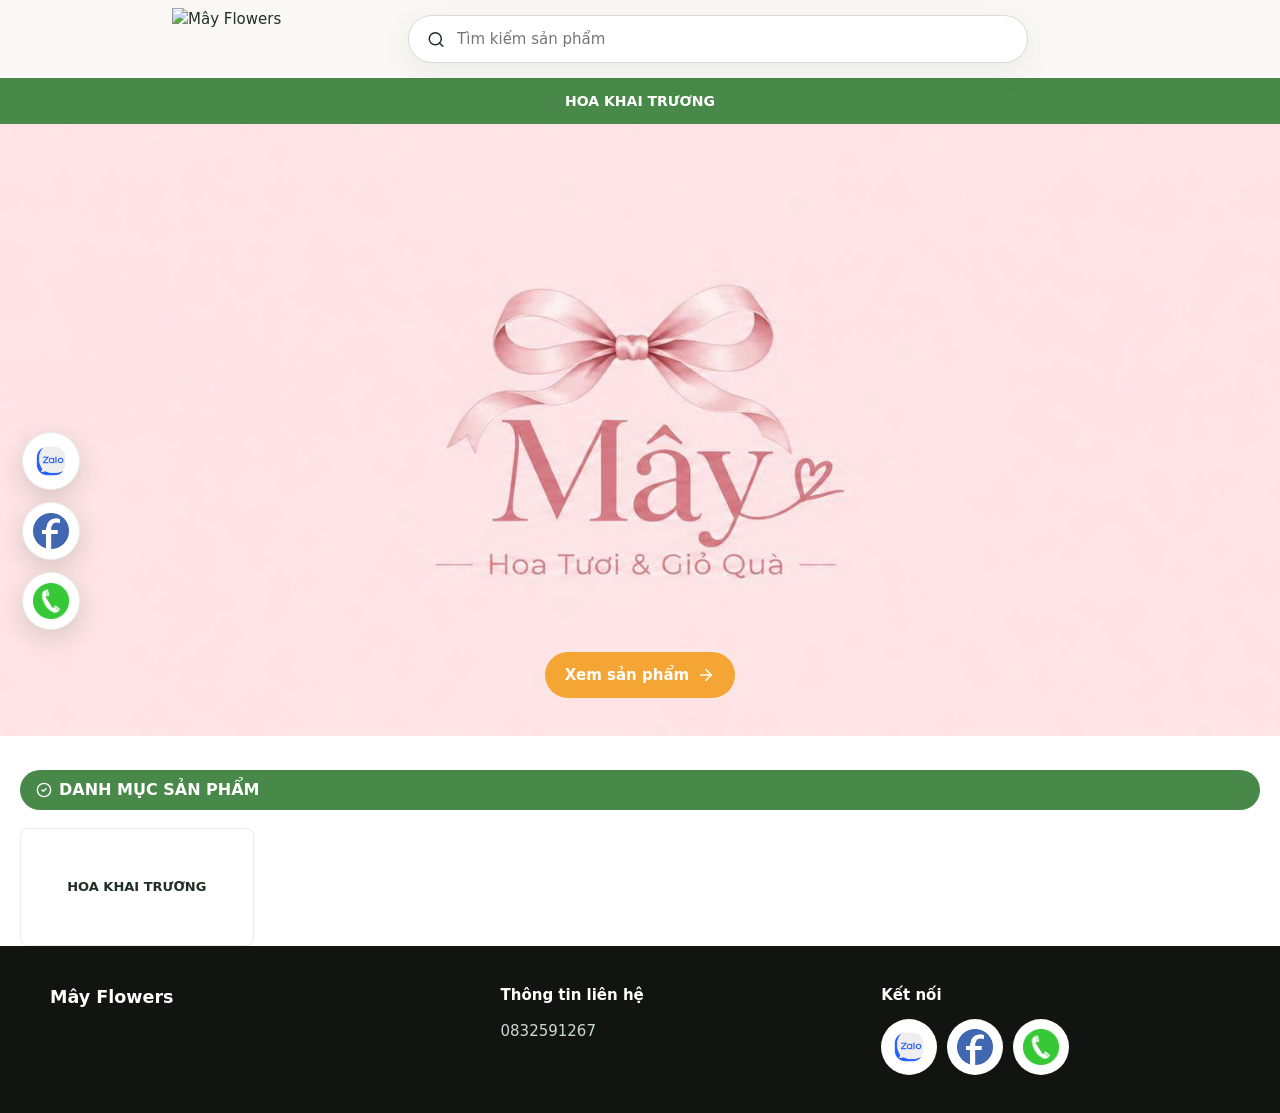
==== commit 0cea1e3d: "update" ====
--- a/index.html
+++ b/index.html
@@ -1 +1 @@
-<!DOCTYPE html><!--LyhS64QMS3S8vtSNQGBtA--><html lang="vi"><head><meta charSet="utf-8"/><meta name="viewport" content="width=device-width, initial-scale=1"/><link rel="preload" as="image" href="https://res.cloudinary.com/dbpsdxha/image/upload/v1791888392/shop-flower/uploads/gqqkbxypievjutvfwybx.png"/><link rel="preload" as="image" href="/img/background.jpg"/><link rel="preload" as="image" href="/img/icon_zalo.png"/><link rel="preload" as="image" href="/img/icon_facebook.png"/><link rel="preload" as="image" href="/img/icon-dien-thoai.png"/><link rel="stylesheet" href="/_next/static/css/5bab6cd52c5655a2.css" data-precedence="next"/><link rel="preload" as="script" fetchPriority="low" href="/_next/static/chunks/webpack-1b5edd91538bd960.js"/><script src="/_next/static/chunks/87c73c54-24122e7b92478d00.js" async=""></script><script src="/_next/static/chunks/18-8f1d5a13d1c2bf01.js" async=""></script><script src="/_next/static/chunks/main-app-399e77d6ae28b49e.js" async=""></script><script src="/_next/static/chunks/app/layout-e344974715dca4dd.js" async=""></script><script src="/_next/static/chunks/909-130830a03dd13211.js" async=""></script><script src="/_next/static/chunks/app/page-983d3ca0bc49fef8.js" async=""></script><title>Happy Flower - Hoa tươi và quà tặng</title><meta name="description" content="Website bán hoa tươi, giỏ trái cây và quà tặng được dựng bằng Next.js và NestJS."/><script src="/_next/static/chunks/polyfills-42372ed130431b0a.js" noModule=""></script></head><body><div hidden=""><!--$--><!--/$--></div><main><header class="site-header"><a class="brand" href="/"><img src="https://res.cloudinary.com/dbpsdxha/image/upload/v1791888392/shop-flower/uploads/gqqkbxypievjutvfwybx.png" alt="Mây Flowers"/></a><label class="search-box"><svg xmlns="http://www.w3.org/2000/svg" width="19" height="19" viewBox="0 0 24 24" fill="none" stroke="currentColor" stroke-width="2" stroke-linecap="round" stroke-linejoin="round" class="lucide lucide-search" aria-hidden="true"><path d="m21 21-4.34-4.34"></path><circle cx="11" cy="11" r="8"></circle></svg><input placeholder="Tìm kiếm sản phẩm" value=""/></label></header><nav class="main-nav category-nav"><a href="/bo-hoa?category=Hoa%20khai%20tr%C6%B0%C6%A1ng">Hoa khai trương</a></nav><section class="hero hero-gallery"><div class="hero-backgrounds" style="transform:translateX(-0%)"><img alt="" src="/img/background.jpg"/></div><div class="hero-actions"><a class="primary-action" href="#products">Xem sản phẩm <svg xmlns="http://www.w3.org/2000/svg" width="18" height="18" viewBox="0 0 24 24" fill="none" stroke="currentColor" stroke-width="2" stroke-linecap="round" stroke-linejoin="round" class="lucide lucide-arrow-right" aria-hidden="true"><path d="M5 12h14"></path><path d="m12 5 7 7-7 7"></path></svg></a></div></section><div class="floating-contact" aria-label="Liên hệ nhanh"><a href="https://zalo.me/0832591267" aria-label="Zalo" rel="noreferrer" target="_blank"><img src="/img/icon_zalo.png" alt=""/></a><a href="https://facebook.com/dung.nt.2003" aria-label="Facebook" rel="noreferrer" target="_blank"><img src="/img/icon_facebook.png" alt=""/></a><a href="tel:0832591267" aria-label="Số điện thoại" rel="noreferrer" target="_blank"><img src="/img/icon-dien-thoai.png" alt=""/></a></div><div class="section-title"><span><svg xmlns="http://www.w3.org/2000/svg" width="16" height="16" viewBox="0 0 24 24" fill="none" stroke="currentColor" stroke-width="2" stroke-linecap="round" stroke-linejoin="round" class="lucide lucide-circle-check" aria-hidden="true"><circle cx="12" cy="12" r="10"></circle><path d="m9 12 2 2 4-4"></path></svg> <!-- -->Danh mục sản phẩm</span><span class="section-title-spacer"></span></div><section class="category-grid"><a class="category-card" href="/bo-hoa?category=Hoa khai trương"><strong>Hoa khai trương</strong></a></section><div id="products"><section class="product-section"><div class="section-title"><span><svg xmlns="http://www.w3.org/2000/svg" width="16" height="16" viewBox="0 0 24 24" fill="none" stroke="currentColor" stroke-width="2" stroke-linecap="round" stroke-linejoin="round" class="lucide lucide-circle-check" aria-hidden="true"><circle cx="12" cy="12" r="10"></circle><path d="m9 12 2 2 4-4"></path></svg> <!-- -->Sản phẩm</span><span class="section-title-spacer"></span></div><p class="empty-state">Chưa có sản phẩm phù hợp.</p></section></div><footer><div><h3>Mây Flowers</h3></div><div><h4>Thông tin liên hệ</h4><p>0832591267</p></div><div><h4>Kết nối</h4><div class="footer-socials"><a href="https://zalo.me/0832591267" rel="noreferrer" target="_blank"><img src="/img/icon_zalo.png" alt="Zalo"/></a><a href="https://facebook.com/dung.nt.2003" rel="noreferrer" target="_blank"><img src="/img/icon_facebook.png" alt="Facebook"/></a><a href="tel:0832591267" rel="noreferrer" target="_blank"><img src="/img/icon-dien-thoai.png" alt="Số điện thoại"/></a></div></div></footer></main><!--$--><!--/$--><script src="/_next/static/chunks/webpack-1b5edd91538bd960.js" id="_R_" async=""></script><script>(self.__next_f=self.__next_f||[]).push([0])</script><script>self.__next_f.push([1,"1:\"$Sreact.fragment\"\n2:I[5470,[\"177\",\"static/chunks/app/layout-e344974715dca4dd.js\"],\"default\"]\n3:I[5341,[],\"\"]\n4:I[25,[],\"\"]\n6:I[5104,[],\"OutletBoundary\"]\n8:I[7158,[],\"AsyncMetadataOutlet\"]\na:I[5104,[],\"ViewportBoundary\"]\nc:I[5104,[],\"MetadataBoundary\"]\nd:\"$Sreact.suspense\"\nf:I[4431,[],\"\"]\n:HL[\"/_next/static/css/5bab6cd52c5655a2.css\",\"style\"]\n"])</script><script>self.__next_f.push([1,"0:{\"P\":null,\"b\":\"LyhS64QMS3S8vtSNQGBtA\",\"p\":\"\",\"c\":[\"\",\"\"],\"i\":false,\"f\":[[[\"\",{\"children\":[\"__PAGE__\",{}]},\"$undefined\",\"$undefined\",true],[\"\",[\"$\",\"$1\",\"c\",{\"children\":[[[\"$\",\"link\",\"0\",{\"rel\":\"stylesheet\",\"href\":\"/_next/static/css/5bab6cd52c5655a2.css\",\"precedence\":\"next\",\"crossOrigin\":\"$undefined\",\"nonce\":\"$undefined\"}]],[\"$\",\"html\",null,{\"lang\":\"vi\",\"children\":[\"$\",\"body\",null,{\"children\":[[\"$\",\"$L2\",null,{}],[\"$\",\"$L3\",null,{\"parallelRouterKey\":\"children\",\"error\":\"$undefined\",\"errorStyles\":\"$undefined\",\"errorScripts\":\"$undefined\",\"template\":[\"$\",\"$L4\",null,{}],\"templateStyles\":\"$undefined\",\"templateScripts\":\"$undefined\",\"notFound\":[[[\"$\",\"title\",null,{\"children\":\"404: This page could not be found.\"}],[\"$\",\"div\",null,{\"style\":{\"fontFamily\":\"system-ui,\\\"Segoe UI\\\",Roboto,Helvetica,Arial,sans-serif,\\\"Apple Color Emoji\\\",\\\"Segoe UI Emoji\\\"\",\"height\":\"100vh\",\"textAlign\":\"center\",\"display\":\"flex\",\"flexDirection\":\"column\",\"alignItems\":\"center\",\"justifyContent\":\"center\"},\"children\":[\"$\",\"div\",null,{\"children\":[[\"$\",\"style\",null,{\"dangerouslySetInnerHTML\":{\"__html\":\"body{color:#000;background:#fff;margin:0}.next-error-h1{border-right:1px solid rgba(0,0,0,.3)}@media (prefers-color-scheme:dark){body{color:#fff;background:#000}.next-error-h1{border-right:1px solid rgba(255,255,255,.3)}}\"}}],[\"$\",\"h1\",null,{\"className\":\"next-error-h1\",\"style\":{\"display\":\"inline-block\",\"margin\":\"0 20px 0 0\",\"padding\":\"0 23px 0 0\",\"fontSize\":24,\"fontWeight\":500,\"verticalAlign\":\"top\",\"lineHeight\":\"49px\"},\"children\":404}],[\"$\",\"div\",null,{\"style\":{\"display\":\"inline-block\"},\"children\":[\"$\",\"h2\",null,{\"style\":{\"fontSize\":14,\"fontWeight\":400,\"lineHeight\":\"49px\",\"margin\":0},\"children\":\"This page could not be found.\"}]}]]}]}]],[]],\"forbidden\":\"$undefined\",\"unauthorized\":\"$undefined\"}]]}]}]]}],{\"children\":[\"__PAGE__\",[\"$\",\"$1\",\"c\",{\"children\":[\"$L5\",null,[\"$\",\"$L6\",null,{\"children\":[\"$L7\",[\"$\",\"$L8\",null,{\"promise\":\"$@9\"}]]}]]}],{},null,false]},null,false],[\"$\",\"$1\",\"h\",{\"children\":[null,[[\"$\",\"$La\",null,{\"children\":\"$Lb\"}],null],[\"$\",\"$Lc\",null,{\"children\":[\"$\",\"div\",null,{\"hidden\":true,\"children\":[\"$\",\"$d\",null,{\"fallback\":null,\"children\":\"$Le\"}]}]}]]}],false]],\"m\":\"$undefined\",\"G\":[\"$f\",[]],\"s\":false,\"S\":true}\n"])</script><script>self.__next_f.push([1,"b:[[\"$\",\"meta\",\"0\",{\"charSet\":\"utf-8\"}],[\"$\",\"meta\",\"1\",{\"name\":\"viewport\",\"content\":\"width=device-width, initial-scale=1\"}]]\n7:null\n"])</script><script>self.__next_f.push([1,"9:{\"metadata\":[[\"$\",\"title\",\"0\",{\"children\":\"Happy Flower - Hoa tươi và quà tặng\"}],[\"$\",\"meta\",\"1\",{\"name\":\"description\",\"content\":\"Website bán hoa tươi, giỏ trái cây và quà tặng được dựng bằng Next.js và NestJS.\"}]],\"error\":null,\"digest\":\"$undefined\"}\n"])</script><script>self.__next_f.push([1,"e:\"$9:metadata\"\n"])</script><script>self.__next_f.push([1,"10:I[6647,[\"909\",\"static/chunks/909-130830a03dd13211.js\",\"974\",\"static/chunks/app/page-983d3ca0bc49fef8.js\"],\"default\"]\n"])</script><script>self.__next_f.push([1,"5:[\"$\",\"$L10\",null,{\"initialData\":{\"assets\":{\"logo\":\"https://res.cloudinary.com/dbpsdxha/image/upload/v1791888392/shop-flower/uploads/gqqkbxypievjutvfwybx.png\",\"background\":\"/img/background.jpg\",\"backgroundImages\":[\"/img/background.jpg\"],\"zaloIcon\":\"/img/icon_zalo.png\",\"facebookIcon\":\"/img/icon_facebook.png\",\"phoneIcon\":\"/img/icon-dien-thoai.png\"},\"content\":{\"brandName\":\"Mây Flowers\",\"tagline\":\"\",\"hotline\":\"0832591267\",\"zaloUrl\":\"0832591267\",\"facebookUrl\":\"facebook.com/dung.nt.2003\",\"address\":\"\",\"email\":\"\",\"heroTitle\":\"\",\"heroSubtitle\":\"\",\"heroDescription\":\"\",\"ctaEyebrow\":\"\",\"ctaTitle\":\"\",\"ctaDescription\":\"\",\"footerTitle\":\"\",\"footerDescription\":\"\",\"aboutTitle\":\"\",\"aboutContent\":\"\",\"contactTitle\":\"\",\"contactContent\":\"\"},\"categories\":[{\"id\":1791885175638,\"name\":\"Hoa khai trương\",\"image\":\"\"},{\"id\":1791885196881,\"name\":\"\",\"image\":\"\"}],\"products\":[{\"id\":1791885178135,\"name\":\"\",\"category\":\"\",\"image\":\"\"}],\"articles\":[]},\"view\":\"home\"}]\n"])</script></body></html>+<!DOCTYPE html><!--LPnCw5AZDVsIPQnaNieDr--><html lang="vi"><head><meta charSet="utf-8"/><meta name="viewport" content="width=device-width, initial-scale=1"/><link rel="preload" as="image" href="https://res.cloudinary.com/dbpsdxha/image/upload/v1791888392/shop-flower/uploads/gqqkbxypievjutvfwybx.png"/><link rel="preload" as="image" href="/img/background.jpg"/><link rel="preload" as="image" href="/img/icon_zalo.png"/><link rel="preload" as="image" href="/img/icon_facebook.png"/><link rel="preload" as="image" href="/img/icon-dien-thoai.png"/><link rel="stylesheet" href="/_next/static/css/42151be70adffe78.css" data-precedence="next"/><link rel="preload" as="script" fetchPriority="low" href="/_next/static/chunks/webpack-1b5edd91538bd960.js"/><script src="/_next/static/chunks/87c73c54-24122e7b92478d00.js" async=""></script><script src="/_next/static/chunks/18-8f1d5a13d1c2bf01.js" async=""></script><script src="/_next/static/chunks/main-app-399e77d6ae28b49e.js" async=""></script><script src="/_next/static/chunks/app/layout-e344974715dca4dd.js" async=""></script><script src="/_next/static/chunks/441-acc1d55d8753b1d4.js" async=""></script><script src="/_next/static/chunks/app/page-2e510111aa1d30ef.js" async=""></script><title>May Flowers - Hoa tươi và quà tặng</title><meta name="description" content="Website bán hoa tươi, giỏ trái cây và quà tặng được dựng bằng Next.js và NestJS."/><script src="/_next/static/chunks/polyfills-42372ed130431b0a.js" noModule=""></script></head><body><div hidden=""><!--$--><!--/$--></div><main><header class="site-header"><a class="brand" href="/"><img src="https://res.cloudinary.com/dbpsdxha/image/upload/v1791888392/shop-flower/uploads/gqqkbxypievjutvfwybx.png" alt="Mây Flowers"/></a><label class="search-box"><svg xmlns="http://www.w3.org/2000/svg" width="19" height="19" viewBox="0 0 24 24" fill="none" stroke="currentColor" stroke-width="2" stroke-linecap="round" stroke-linejoin="round" class="lucide lucide-search" aria-hidden="true"><path d="m21 21-4.34-4.34"></path><circle cx="11" cy="11" r="8"></circle></svg><input placeholder="Tìm kiếm sản phẩm" value=""/></label></header><nav class="main-nav category-nav"><a href="/bo-hoa?category=Hoa%20khai%20tr%C6%B0%C6%A1ng">Hoa khai trương</a></nav><section class="hero hero-gallery"><div class="hero-backgrounds" style="transform:translateX(-0%)"><img alt="" src="/img/background.jpg"/></div><div class="hero-actions"><a class="primary-action" href="#products">Xem sản phẩm <svg xmlns="http://www.w3.org/2000/svg" width="18" height="18" viewBox="0 0 24 24" fill="none" stroke="currentColor" stroke-width="2" stroke-linecap="round" stroke-linejoin="round" class="lucide lucide-arrow-right" aria-hidden="true"><path d="M5 12h14"></path><path d="m12 5 7 7-7 7"></path></svg></a></div></section><div class="floating-contact" aria-label="Liên hệ nhanh"><a href="https://zalo.me/0832591267" aria-label="Zalo" rel="noreferrer" target="_blank"><img src="/img/icon_zalo.png" alt=""/></a><a href="https://facebook.com/dung.nt.2003" aria-label="Facebook" rel="noreferrer" target="_blank"><img src="/img/icon_facebook.png" alt=""/></a><a href="tel:0832591267" aria-label="Số điện thoại" rel="noreferrer" target="_blank"><img src="/img/icon-dien-thoai.png" alt=""/></a></div><div class="section-title"><span><svg xmlns="http://www.w3.org/2000/svg" width="16" height="16" viewBox="0 0 24 24" fill="none" stroke="currentColor" stroke-width="2" stroke-linecap="round" stroke-linejoin="round" class="lucide lucide-circle-check" aria-hidden="true"><circle cx="12" cy="12" r="10"></circle><path d="m9 12 2 2 4-4"></path></svg> <!-- -->Danh mục sản phẩm</span><span class="section-title-spacer"></span></div><section class="category-grid"><a class="category-card" href="/bo-hoa?category=Hoa%20khai%20tr%C6%B0%C6%A1ng"><strong>Hoa khai trương</strong></a></section><div id="products"></div><footer><div><h3>Mây Flowers</h3></div><div><h4>Thông tin liên hệ</h4><p>0832591267</p></div><div><h4>Kết nối</h4><div class="footer-socials"><a href="https://zalo.me/0832591267" rel="noreferrer" target="_blank"><img src="/img/icon_zalo.png" alt="Zalo"/></a><a href="https://facebook.com/dung.nt.2003" rel="noreferrer" target="_blank"><img src="/img/icon_facebook.png" alt="Facebook"/></a><a href="tel:0832591267" rel="noreferrer" target="_blank"><img src="/img/icon-dien-thoai.png" alt="Số điện thoại"/></a></div></div></footer></main><!--$--><!--/$--><script src="/_next/static/chunks/webpack-1b5edd91538bd960.js" id="_R_" async=""></script><script>(self.__next_f=self.__next_f||[]).push([0])</script><script>self.__next_f.push([1,"1:\"$Sreact.fragment\"\n2:I[5470,[\"177\",\"static/chunks/app/layout-e344974715dca4dd.js\"],\"default\"]\n3:I[5341,[],\"\"]\n4:I[25,[],\"\"]\n6:I[5104,[],\"OutletBoundary\"]\n8:I[7158,[],\"AsyncMetadataOutlet\"]\na:I[5104,[],\"ViewportBoundary\"]\nc:I[5104,[],\"MetadataBoundary\"]\nd:\"$Sreact.suspense\"\nf:I[4431,[],\"\"]\n:HL[\"/_next/static/css/42151be70adffe78.css\",\"style\"]\n"])</script><script>self.__next_f.push([1,"0:{\"P\":null,\"b\":\"LPnCw5AZDVsIPQnaNieDr\",\"p\":\"\",\"c\":[\"\",\"\"],\"i\":false,\"f\":[[[\"\",{\"children\":[\"__PAGE__\",{}]},\"$undefined\",\"$undefined\",true],[\"\",[\"$\",\"$1\",\"c\",{\"children\":[[[\"$\",\"link\",\"0\",{\"rel\":\"stylesheet\",\"href\":\"/_next/static/css/42151be70adffe78.css\",\"precedence\":\"next\",\"crossOrigin\":\"$undefined\",\"nonce\":\"$undefined\"}]],[\"$\",\"html\",null,{\"lang\":\"vi\",\"children\":[\"$\",\"body\",null,{\"children\":[[\"$\",\"$L2\",null,{}],[\"$\",\"$L3\",null,{\"parallelRouterKey\":\"children\",\"error\":\"$undefined\",\"errorStyles\":\"$undefined\",\"errorScripts\":\"$undefined\",\"template\":[\"$\",\"$L4\",null,{}],\"templateStyles\":\"$undefined\",\"templateScripts\":\"$undefined\",\"notFound\":[[[\"$\",\"title\",null,{\"children\":\"404: This page could not be found.\"}],[\"$\",\"div\",null,{\"style\":{\"fontFamily\":\"system-ui,\\\"Segoe UI\\\",Roboto,Helvetica,Arial,sans-serif,\\\"Apple Color Emoji\\\",\\\"Segoe UI Emoji\\\"\",\"height\":\"100vh\",\"textAlign\":\"center\",\"display\":\"flex\",\"flexDirection\":\"column\",\"alignItems\":\"center\",\"justifyContent\":\"center\"},\"children\":[\"$\",\"div\",null,{\"children\":[[\"$\",\"style\",null,{\"dangerouslySetInnerHTML\":{\"__html\":\"body{color:#000;background:#fff;margin:0}.next-error-h1{border-right:1px solid rgba(0,0,0,.3)}@media (prefers-color-scheme:dark){body{color:#fff;background:#000}.next-error-h1{border-right:1px solid rgba(255,255,255,.3)}}\"}}],[\"$\",\"h1\",null,{\"className\":\"next-error-h1\",\"style\":{\"display\":\"inline-block\",\"margin\":\"0 20px 0 0\",\"padding\":\"0 23px 0 0\",\"fontSize\":24,\"fontWeight\":500,\"verticalAlign\":\"top\",\"lineHeight\":\"49px\"},\"children\":404}],[\"$\",\"div\",null,{\"style\":{\"display\":\"inline-block\"},\"children\":[\"$\",\"h2\",null,{\"style\":{\"fontSize\":14,\"fontWeight\":400,\"lineHeight\":\"49px\",\"margin\":0},\"children\":\"This page could not be found.\"}]}]]}]}]],[]],\"forbidden\":\"$undefined\",\"unauthorized\":\"$undefined\"}]]}]}]]}],{\"children\":[\"__PAGE__\",[\"$\",\"$1\",\"c\",{\"children\":[\"$L5\",null,[\"$\",\"$L6\",null,{\"children\":[\"$L7\",[\"$\",\"$L8\",null,{\"promise\":\"$@9\"}]]}]]}],{},null,false]},null,false],[\"$\",\"$1\",\"h\",{\"children\":[null,[[\"$\",\"$La\",null,{\"children\":\"$Lb\"}],null],[\"$\",\"$Lc\",null,{\"children\":[\"$\",\"div\",null,{\"hidden\":true,\"children\":[\"$\",\"$d\",null,{\"fallback\":null,\"children\":\"$Le\"}]}]}]]}],false]],\"m\":\"$undefined\",\"G\":[\"$f\",[]],\"s\":false,\"S\":true}\n"])</script><script>self.__next_f.push([1,"b:[[\"$\",\"meta\",\"0\",{\"charSet\":\"utf-8\"}],[\"$\",\"meta\",\"1\",{\"name\":\"viewport\",\"content\":\"width=device-width, initial-scale=1\"}]]\n7:null\n"])</script><script>self.__next_f.push([1,"9:{\"metadata\":[[\"$\",\"title\",\"0\",{\"children\":\"May Flowers - Hoa tươi và quà tặng\"}],[\"$\",\"meta\",\"1\",{\"name\":\"description\",\"content\":\"Website bán hoa tươi, giỏ trái cây và quà tặng được dựng bằng Next.js và NestJS.\"}]],\"error\":null,\"digest\":\"$undefined\"}\n"])</script><script>self.__next_f.push([1,"e:\"$9:metadata\"\n"])</script><script>self.__next_f.push([1,"10:I[6647,[\"441\",\"static/chunks/441-acc1d55d8753b1d4.js\",\"974\",\"static/chunks/app/page-2e510111aa1d30ef.js\"],\"default\"]\n"])</script><script>self.__next_f.push([1,"5:[\"$\",\"$L10\",null,{\"initialData\":{\"assets\":{\"logo\":\"https://res.cloudinary.com/dbpsdxha/image/upload/v1791888392/shop-flower/uploads/gqqkbxypievjutvfwybx.png\",\"background\":\"/img/background.jpg\",\"backgroundImages\":[\"/img/background.jpg\"],\"zaloIcon\":\"/img/icon_zalo.png\",\"facebookIcon\":\"/img/icon_facebook.png\",\"phoneIcon\":\"/img/icon-dien-thoai.png\"},\"content\":{\"brandName\":\"Mây Flowers\",\"tagline\":\"\",\"hotline\":\"0832591267\",\"zaloUrl\":\"0832591267\",\"facebookUrl\":\"facebook.com/dung.nt.2003\",\"address\":\"\",\"email\":\"\",\"heroTitle\":\"\",\"heroSubtitle\":\"\",\"heroDescription\":\"\",\"ctaEyebrow\":\"\",\"ctaTitle\":\"\",\"ctaDescription\":\"\",\"footerTitle\":\"\",\"footerDescription\":\"\",\"aboutTitle\":\"\",\"aboutContent\":\"\",\"contactTitle\":\"\",\"contactContent\":\"\"},\"categories\":[{\"id\":1791885175638,\"name\":\"Hoa khai trương\",\"image\":\"\"},{\"id\":1791885196881,\"name\":\"\",\"image\":\"\"}],\"products\":[{\"id\":1791885178135,\"name\":\"\",\"category\":\"\",\"image\":\"\"}],\"articles\":[]},\"view\":\"home\"}]\n"])</script></body></html>
--- a/_next/static/css/42151be70adffe78.css
+++ b/_next/static/css/42151be70adffe78.css
@@ -0,0 +1 @@
+:root{--green:#488949;--deep-green:#214b2a;--mint:#dff0e5;--orange:#f4a533;--ink:#203024;--muted:#69746d;--line:#e8eee8;--paper:#fffdf9}*{box-sizing:border-box}html{scroll-behavior:smooth}body{margin:0;background:#ffffff;color:var(--ink);font-family:Inter,ui-sans-serif,system-ui,-apple-system,BlinkMacSystemFont,Segoe UI,sans-serif;font-size:15px;line-height:1.5}a{color:inherit;text-decoration:none}button,input,select,textarea{font:inherit}.topbar{background:var(--green);color:#fff;display:flex;font-size:13px;gap:28px;min-height:34px;padding:8px 20px}.site-header,.topbar{align-items:center;justify-content:center}.site-header{background:#faf8f5;display:grid;grid-gap:16px;gap:16px;grid-template-columns:minmax(150px,220px) minmax(280px,700px);padding:8px 24px;position:-webkit-sticky;position:sticky;top:0;z-index:10}.brand{align-items:center;display:flex;gap:12px;min-width:170px}.brand img{display:block;height:62px;max-width:200px;object-fit:contain;width:auto}.search-box{align-items:center;background:#fff;border:1px solid #dedbd4;border-radius:999px;box-shadow:0 8px 28px rgba(40,71,45,.08);display:flex;gap:10px;height:48px;max-width:620px;padding:0 18px;width:100%}.search-box input{border:0;color:var(--ink);outline:0;width:100%}.menu-button{background:#fff;border:1px solid var(--line);border-radius:999px;color:var(--green);display:inline-flex;height:46px;position:relative;width:46px;display:none}.main-nav,.menu-button{align-items:center;justify-content:center}.main-nav{background:var(--green);color:#fff;display:flex;font-size:14px;font-weight:700;gap:34px;min-height:43px;text-transform:uppercase}.category-nav{box-shadow:0 8px 20px rgba(35,74,44,.12);gap:24px;min-height:46px;overflow-x:auto;padding:0 18px;white-space:nowrap}.main-nav:empty{display:none}.main-nav a:hover{color:#ffe1a3}.hero{background:#f6f7f4;min-height:450px;overflow:hidden;position:relative}.hero-gallery{display:block;height:min(68vh,620px);min-height:430px}.hero-backgrounds{display:flex;height:100%;left:0;position:absolute;top:0;transition:transform .55s ease;width:100%}.hero-backgrounds img{flex:0 0 100%;height:100%;object-fit:cover;width:100%}.hero-actions{bottom:38px;display:flex;flex-wrap:wrap;gap:12px;left:50%;transform:translateX(-50%);width:min(460px,calc(100% - 32px));z-index:2}.hero-actions,.hero-nav{justify-content:center;position:absolute}.hero-nav{align-items:center;background:rgba(255,255,255,.92);border:1px solid rgba(255,255,255,.65);border-radius:999px;box-shadow:0 12px 32px rgba(20,42,24,.18);color:var(--deep-green);cursor:pointer;display:inline-flex;height:48px;top:50%;transform:translateY(-50%);width:48px;z-index:3}.hero-nav-prev{left:26px}.hero-nav-next{right:26px}.ghost-action,.primary-action{align-items:center;border-radius:999px;display:inline-flex;font-weight:700;gap:8px;min-height:46px;padding:0 20px}.primary-action{background:var(--orange);color:#fff}.ghost-action{background:rgba(255,255,255,.22);border:1px solid rgba(255,255,255,.45);color:#fff}.hero-media{align-self:center}.hero-media img{display:block;height:auto;max-width:100%;object-fit:contain}.section-title{align-items:center;background:var(--green);border-radius:999px;color:#fff;display:flex;justify-content:space-between;margin:34px auto 18px;max-width:1320px;min-height:40px;padding:0 16px;width:calc(100% - 40px)}.section-title a,.section-title span{align-items:center;display:inline-flex;gap:7px}.section-title span{font-size:16px;font-weight:800;text-transform:uppercase}.section-title a{font-size:12px;font-weight:700;text-transform:uppercase}.article-grid,.category-grid,.product-grid{display:grid;grid-gap:18px;gap:18px;margin:0 auto;max-width:1320px;padding:0 20px}.category-grid{grid-template-columns:repeat(5,1fr)}.article-card,.category-card,.product-card{background:#fff;border:1px solid rgba(0,0,0,.07);border-radius:8px;overflow:hidden;transition:box-shadow .2s ease,transform .2s ease}.article-card:hover,.category-card:hover,.product-card:hover{box-shadow:0 14px 30px rgba(31,72,43,.12);transform:translateY(-3px)}.category-card img{aspect-ratio:1.25;display:block;object-fit:cover;width:100%}.category-card:not(:has(img)){align-items:center;display:flex;justify-content:center;min-height:118px}.category-card strong{display:block;font-size:13px;padding:12px;text-align:center;text-transform:uppercase}.product-section{padding-bottom:20px}.product-grid{grid-template-columns:repeat(5,1fr)}.product-image{background:#f6f7f4;position:relative}.product-image span{background:var(--green);border-radius:999px;color:#fff;font-size:11px;font-weight:700;left:8px;padding:5px 9px;position:absolute;top:8px}.product-image img{aspect-ratio:5/6;display:block;object-fit:cover;width:100%}.product-info{padding:12px;text-align:center}.product-info p{color:var(--muted);font-size:12px;margin:0 0 5px}.product-info h3{font-size:13px;line-height:1.35;margin:0 0 8px;min-height:34px}.product-info strong{color:var(--green);display:block;margin-bottom:10px}.product-info em{color:var(--orange);display:block;font-size:13px;font-style:normal;font-weight:700}.custom-cta{align-items:center;background:var(--deep-green);color:#fff;display:flex;gap:28px;justify-content:center;margin:38px 0 10px;min-height:230px;padding:36px 24px;text-align:center}.custom-cta h2,.custom-cta p{margin:0;text-transform:uppercase}.custom-cta p{color:#b7d9be;font-weight:700;margin-bottom:8px}.custom-cta h2{font-size:clamp(24px,3vw,38px)}.custom-cta span{display:block;line-height:1.6;margin-top:12px;max-width:560px}.custom-cta a{border:1px solid rgba(255,255,255,.7);border-radius:999px;font-weight:700;padding:13px 22px;white-space:nowrap}.article-grid{grid-template-columns:repeat(4,1fr);margin-bottom:36px}.article-card img{aspect-ratio:1.5;display:block;object-fit:cover;width:100%}.article-card div{padding:14px}.article-card h3{font-size:15px;line-height:1.35;margin:0 0 8px}.article-card p{color:var(--muted);font-size:13px;line-height:1.5;margin:0}.benefits{background:#f5f1ea;border-top:1px solid #e9e3da;display:grid;grid-gap:1px;gap:1px;grid-template-columns:repeat(4,1fr);margin-top:32px;padding:20px max(20px,calc((100vw - 1320px) / 2))}.benefits article{align-items:center;display:flex;gap:14px;min-height:82px;padding:12px}.benefits span{color:var(--green);display:inline-flex}.benefits strong{display:block;font-size:14px;text-transform:uppercase}.benefits p{color:var(--muted);font-size:13px;line-height:1.45;margin:4px 0 0}footer{background:#111411;border-top:0;color:#fff;display:grid;grid-gap:32px;gap:32px;grid-template-columns:1.2fr 1fr 1fr;padding:38px max(24px,calc((100vw - 1180px) / 2))}footer h3,footer h4{color:#fff;margin:0 0 12px}footer p{color:#cfd8cf;line-height:1.6;margin:5px 0}.floating-contact{display:grid;grid-gap:12px;gap:12px;left:22px;position:fixed;top:48%;z-index:11}.floating-contact a{align-items:center;background:#fff;border:1px solid var(--line);border-radius:999px;box-shadow:0 8px 24px rgba(23,59,31,.16);color:var(--green);display:inline-flex;height:58px;justify-content:center;width:58px}.floating-contact img,.footer-socials img{display:block;height:36px;object-fit:contain;width:36px}.footer-socials{display:flex;gap:10px}.footer-socials a{align-items:center;background:#fff;border:1px solid rgba(255,255,255,.16);border-radius:999px;display:inline-flex;height:56px;justify-content:center;width:56px}.detail-brand img{height:62px;max-width:200px}.product-gallery{display:grid;grid-gap:14px;gap:14px}.product-detail{display:grid;grid-gap:24px;gap:24px;grid-template-columns:minmax(300px,.92fr) minmax(280px,.72fr) minmax(250px,.48fr);margin:0 auto;max-width:1460px;padding:34px 14px 52px}.product-detail-image{background:#f6f7f4;border-radius:8px;overflow:hidden;position:relative}.product-detail-image span{background:var(--green);border-radius:999px;color:#fff;font-weight:700;left:18px;padding:8px 12px;position:absolute;top:18px}.product-detail-image img{display:block;max-height:720px;object-fit:cover;width:100%}.product-gallery-nav{align-items:center;background:rgba(255,255,255,.9);border:0;border-radius:999px;box-shadow:0 10px 28px rgba(23,59,31,.16);color:var(--green);cursor:pointer;display:inline-flex;height:44px;justify-content:center;padding:0;position:absolute;top:50%;transform:translateY(-50%);width:44px;z-index:2}.product-gallery-prev{left:14px}.product-gallery-next{right:14px}.product-thumbnails{display:flex;gap:10px;overflow-x:auto;padding:2px 0 4px}.product-thumbnails button{background:#fff;border:2px solid transparent;border-radius:8px;cursor:pointer;flex:0 0 86px;height:86px;overflow:hidden;padding:0}.product-thumbnails button.active{border-color:var(--green)}.product-thumbnails img{display:block;height:100%;object-fit:cover;width:100%}.product-detail-copy{align-self:start}.product-detail-copy>p{color:var(--green);font-weight:800;margin:0 0 10px;text-transform:uppercase}.product-detail-copy h1{color:var(--deep-green);font-size:clamp(28px,3.2vw,42px);line-height:1.12;margin:0 0 14px}.product-detail-copy>strong{color:var(--green);display:block;font-size:24px;margin-bottom:18px}.product-detail-panel{border:1px solid var(--line);border-radius:8px;padding:20px}.product-detail-panel h2{color:var(--deep-green);margin:0 0 12px}.product-detail-panel ul{display:grid;grid-gap:10px;gap:10px;margin:0;padding-left:20px}.product-detail-panel li{line-height:1.55}.order-now-btn{align-items:center;background:linear-gradient(135deg,#2d7a3e,#1e5a2c);border:0;border-radius:10px;box-shadow:0 8px 24px rgba(33,75,42,.28);color:#fff;cursor:pointer;display:flex;gap:14px;justify-content:center;margin-top:18px;min-height:58px;padding:12px 20px;text-align:center;transition:all .2s ease-in-out;width:100%}.order-now-btn:hover{background:linear-gradient(135deg,#358d48,#256b35);box-shadow:0 12px 28px rgba(33,75,42,.38);transform:translateY(-2px)}.order-now-btn:active{transform:translateY(0)}.order-now-btn-text{display:flex;flex-direction:column;text-align:left}.order-now-btn-title{font-size:16px;font-weight:800;letter-spacing:.5px;line-height:1.2}.order-now-btn-desc{font-size:12px;font-weight:500;opacity:.9}.product-contact-actions{display:grid;grid-gap:12px;gap:12px;grid-template-columns:repeat(2,1fr);margin-top:12px}.product-contact-actions a{border-radius:8px;color:#fff;display:inline-flex;font-size:16px;font-weight:700;justify-content:center;line-height:1.2;min-height:54px;padding:14px 18px;text-align:center}.zalo-action{background:#0068ff}.phone-action{background:#ef2f2f}.customer-benefits{align-self:start;background:#fff;border:1px solid var(--line);border-radius:16px;box-shadow:0 18px 45px rgba(23,59,31,.12);overflow:hidden}.customer-benefits h2{background:var(--green);color:#fff;font-size:19px;letter-spacing:0;margin:0;padding:20px 18px;text-align:center}.customer-benefit-list{display:grid;grid-gap:12px;gap:12px;padding:18px}.customer-benefit-item{align-items:center;background:#f7f9f7;border-radius:12px;display:grid;grid-gap:12px;gap:12px;grid-template-columns:48px 1fr;min-height:68px;padding:10px 12px}.customer-benefit-icon{align-items:center;background:var(--green);border-radius:12px;color:#fff;display:inline-flex;height:48px;justify-content:center;width:48px}.customer-benefit-item strong{color:var(--ink);font-size:14px;line-height:1.45}.product-description-section{margin:-28px auto 64px;max-width:1460px;padding:0 14px}.product-description-tabs{border-bottom:1px solid var(--line);display:flex;gap:22px;margin-bottom:24px}.product-description-tabs span{border-bottom:2px solid var(--green);color:var(--ink);font-size:14px;font-weight:800;padding:0 0 12px;text-transform:uppercase}.product-description-content{color:var(--ink);font-size:16px;line-height:1.75;max-width:980px}.product-description-content h2,.product-description-content h3,.product-description-content p{margin:0 0 16px}.product-description-content h2,.product-description-content h3{color:#0c1d14;font-size:20px;line-height:1.35;margin-top:22px}.product-description-content strong{font-weight:800}.product-description-content .description-bullet{padding-left:20px;position:relative}.product-description-content .description-bullet:before{content:"•";left:2px;position:absolute}.related-products{margin:0 auto 64px;max-width:1460px;padding:0 14px}.related-products h2{color:var(--deep-green);font-size:28px;margin:0 0 20px}.category-header{position:relative}.catalog-layout{display:grid;grid-gap:28px;gap:28px;grid-template-columns:290px 1fr;margin:0 auto;max-width:1320px;padding:28px 24px 70px}.catalog-sidebar{align-self:start;background:#fff;border:1px solid var(--line);border-radius:8px;padding:22px;position:-webkit-sticky;position:sticky;top:24px}.catalog-sidebar h2{color:var(--deep-green);font-size:18px;margin:0 0 16px;text-transform:uppercase}.catalog-sidebar h2:not(:first-child){margin-top:28px}.filter-list{display:grid;grid-gap:10px;gap:10px}.category-filter-list{margin-top:26px}.filter-list label{align-items:center;cursor:pointer;display:flex;gap:10px}.filter-list input{height:18px;width:18px}.filter-list button{background:#fff;border:1px solid var(--line);border-radius:999px;color:var(--ink);cursor:pointer;font-weight:700;min-height:38px;padding:0 14px;text-align:left}.filter-list button.active{background:var(--green);color:#fff}.catalog-toolbar{align-items:center;display:flex;gap:16px;justify-content:space-between;margin-bottom:18px}.catalog-section-title{margin-bottom:18px;width:100%}.catalog-toolbar p{color:var(--muted);font-weight:700;margin:0}.catalog-toolbar label{align-items:center;display:flex;gap:10px}.catalog-toolbar span{color:var(--muted);font-weight:700}.catalog-toolbar select{border:1px solid var(--line);border-radius:8px;min-height:42px;padding:0 14px}.catalog-grid{padding:0}.page-hero{align-items:center;background-position:50%;background-size:cover;color:#fff;display:flex;min-height:220px;padding:48px max(24px,calc((100vw - 1180px) / 2))}.page-hero h1{font-size:clamp(34px,6vw,68px);margin:0}.content-page{margin:0 auto;max-width:960px;min-height:420px;padding:56px 24px}.content-page h1{color:var(--deep-green);font-size:clamp(32px,5vw,56px);margin:0 0 16px}.contact-lines p,.content-page p{color:var(--muted);font-size:17px;line-height:1.7}.empty-state{background:#f7fbf7;border:1px dashed #b7d9be;border-radius:8px;color:var(--muted);margin:18px auto;max-width:1320px;padding:18px;width:calc(100% - 40px)}.admin-login-page{align-items:center;background:linear-gradient(135deg,#f6f7f4,#e7f3e9);display:flex;justify-content:center;min-height:100vh;padding:24px}.admin-login-card{background:#fff;border:1px solid var(--line);border-radius:8px;box-shadow:0 20px 60px rgba(30,74,42,.12);display:grid;grid-gap:16px;gap:16px;max-width:420px;padding:28px;width:100%}.admin-login-card h1,.admin-login-card p{margin:0}.admin-login-card p{color:var(--green);font-weight:700;text-transform:uppercase}.admin-login-card h1{color:var(--deep-green);font-size:36px}.admin-login-card button{align-items:center;background:var(--green);border:0;border-radius:999px;color:#fff;cursor:pointer;display:inline-flex;font-weight:700;gap:8px;justify-content:center;min-height:44px;padding:0 18px}.admin-login-card a{color:var(--green);font-weight:700;text-align:center}.admin-workspace{background:radial-gradient(circle at top left,rgba(255,255,255,.9),transparent 34%),#edf5ef;display:grid;grid-gap:22px;gap:22px;grid-template-columns:minmax(480px,660px) minmax(520px,1fr);min-height:100vh;padding:18px}.admin-workspace.admin-wide{display:block}.admin-editor{background:rgba(251,252,250,.94);border:1px solid #d8e6d9;border-radius:12px;box-shadow:0 24px 70px rgba(24,60,31,.08);height:calc(100vh - 36px);overflow:auto;padding:20px}.admin-wide .admin-editor{border-right:1px solid #d8e6d9;margin:0 auto;max-width:1380px;width:100%}.admin-editor-header{align-items:center;display:flex;gap:14px;justify-content:space-between;margin-bottom:14px}.admin-editor-header h1,.admin-editor-header p,.admin-preview-header h2,.admin-preview-header p{margin:0}.admin-editor-header p,.admin-preview-header p{color:var(--green);font-size:12px;font-weight:800;text-transform:uppercase}.admin-editor-header h1{color:var(--deep-green);font-size:26px;line-height:1.05}.admin-editor-header button,.admin-panel-title button,.admin-preview-header a,.admin-upload-button,.delete-button{align-items:center;border:0;border-radius:999px;cursor:pointer;display:inline-flex;font-weight:800;gap:8px;justify-content:center;min-height:38px;padding:0 14px}.admin-editor-header button,.admin-panel-title button{background:var(--green);color:#fff}.admin-header-actions{align-items:center;display:flex;gap:10px}.admin-editor-header .admin-exit-button{background:#eef7ef;color:var(--deep-green)}.admin-toast{align-items:flex-start;animation:admin-toast-in .18s ease-out;background:#fff;border:1px solid #cfe5d3;border-radius:12px;box-shadow:0 22px 70px rgba(13,33,17,.2);color:var(--deep-green);display:grid;grid-gap:10px;gap:10px;grid-template-columns:auto minmax(0,1fr) auto;max-width:calc(100vw - 32px);padding:13px 14px;position:fixed;right:24px;top:24px;width:min(390px,calc(100vw - 32px));z-index:120}.admin-toast.success{border-color:#b8dec1}.admin-toast.error{background:#fff8f8;border-color:#ffc8c3}.admin-toast.info{border-color:#c9dcce}.admin-toast-icon{align-items:center;background:#eef8f0;border-radius:999px;color:var(--green);display:inline-flex;height:34px;justify-content:center;width:34px}.admin-toast.error .admin-toast-icon{background:#fff0f0;color:#b42318}.admin-toast p{font-size:14px;font-weight:800;line-height:1.45;margin:6px 0 0}.admin-toast button{align-items:center;background:#f3f7f3;border:0;border-radius:999px;color:var(--muted);cursor:pointer;display:inline-flex;height:30px;justify-content:center;padding:0;width:30px}@keyframes admin-toast-in{0%{opacity:0;transform:translateY(-8px)}to{opacity:1;transform:translateY(0)}}.admin-modal-backdrop{align-items:center;background:rgba(14,25,16,.52);display:flex;inset:0;justify-content:center;padding:24px;position:fixed;z-index:100}.admin-modal{background:#fff;border:1px solid #dce8dc;border-radius:8px;box-shadow:0 28px 80px rgba(12,26,15,.26);display:grid;grid-gap:18px;gap:18px;max-width:460px;padding:22px;width:min(100%,460px)}.admin-image-modal{max-height:min(760px,calc(100vh - 48px));max-width:860px;overflow:auto;width:min(100%,860px)}.admin-image-modal-header{align-items:flex-start;display:flex;gap:16px;justify-content:space-between}.admin-image-modal-header>button{align-items:center;background:#f1f6f1;border:0;border-radius:999px;color:var(--muted);cursor:pointer;display:inline-flex;height:36px;justify-content:center;padding:0;width:36px}.admin-image-modal-grid{display:grid;grid-gap:12px;gap:12px;grid-template-columns:repeat(3,minmax(0,1fr))}.admin-image-dropzone,.admin-product-add-tile{cursor:pointer;position:relative}.admin-image-dropzone{color:var(--green);flex-direction:column;gap:10px;min-height:340px}.admin-image-dropzone input,.admin-product-add-tile input{cursor:pointer;inset:0;opacity:0;position:absolute}.admin-image-dropzone strong,.admin-product-add-tile strong{color:var(--green);font-size:14px}.admin-product-add-tile{align-items:center;aspect-ratio:4/3;background:#f4fbf5;border:1px dashed #b7d9be;border-radius:8px;color:var(--green);display:flex;flex-direction:column;gap:8px;justify-content:center;min-height:150px;overflow:hidden;text-align:center}.admin-product-add-tile span{color:var(--muted);font-size:12px;text-transform:none}.admin-modal h2,.admin-modal p,.admin-modal span{margin:0}.admin-modal p{color:var(--green);font-size:12px;font-weight:800;text-transform:uppercase}.admin-modal h2{color:var(--deep-green);font-size:24px;line-height:1.1;margin-top:4px}.admin-modal>div>span{color:var(--muted);display:block;font-size:14px;line-height:1.55;margin-top:8px}.admin-modal-actions{display:flex;gap:10px;justify-content:flex-end}.admin-modal-actions button{border:0;border-radius:999px;cursor:pointer;font-weight:800;min-height:40px;padding:0 18px}.admin-modal-actions button[type=submit]{background:var(--green);color:#fff}.admin-modal-actions .ghost-modal-button{background:#f1f6f1;color:var(--deep-green)}.admin-modal-actions .danger-modal-button{background:#d92d20}.admin-tabs{background:#eef7ef;border:1px solid #d8e6d9;border-radius:10px;display:grid;grid-gap:8px;gap:8px;grid-template-columns:repeat(4,minmax(0,1fr));margin-bottom:16px;padding:7px}.admin-tabs button{background:transparent;border:0;border-radius:8px;color:var(--deep-green);cursor:pointer;font-weight:800;min-height:42px;padding:0 10px}.admin-tabs button.active{background:var(--green);color:#fff;box-shadow:0 8px 18px rgba(35,74,44,.16)}.admin-panel{background:#fff;border:1px solid var(--line);border-radius:12px;box-shadow:0 18px 46px rgba(35,74,44,.06);margin-bottom:16px;padding:18px}.admin-panel h2{color:var(--deep-green);font-size:18px;margin:0}.admin-panel-heading{display:grid;grid-gap:4px;gap:4px}.admin-panel-heading p{color:var(--muted);font-size:12px;line-height:1.45;margin:0 0 12px}.admin-panel-title{align-items:center;display:flex;gap:10px;justify-content:space-between;margin-bottom:12px}.admin-panel-title h2{margin:0}.admin-product-filter{align-items:flex-end;background:#f6fbf6;border:1px solid #dce9dd;border-radius:10px;display:flex;gap:14px;justify-content:space-between;margin-bottom:12px;padding:12px}.admin-product-filter label{display:grid;grid-gap:6px;gap:6px;max-width:340px;width:100%}.admin-product-filter span{color:var(--muted);font-size:12px;font-weight:800}.admin-product-filter select{background:#fff;border:1px solid #d9e2d9;border-radius:9px;color:var(--ink);font-size:14px;min-height:42px;outline:0;padding:9px 12px;width:100%}.admin-product-filter select:focus{border-color:var(--green);box-shadow:0 0 0 3px rgba(68,142,74,.12)}.admin-product-filter strong{color:var(--deep-green);font-size:13px;white-space:nowrap}.admin-grid,.admin-image-grid{display:grid;grid-gap:10px;gap:10px;grid-template-columns:repeat(2,minmax(0,1fr))}.admin-image-grid.single{grid-template-columns:minmax(0,1fr)}.admin-grid.compact{align-items:flex-start}.admin-grid.one-column{grid-template-columns:1fr}.admin-field,.admin-image-field{display:grid;grid-gap:6px;gap:6px}.admin-field span,.admin-image-field>span{color:var(--muted);font-size:12px;font-weight:800}.admin-field input,.admin-field select,.admin-field textarea{background:#fff;border:1px solid #d9e2d9;border-radius:9px;color:var(--ink);font-size:14px;min-height:42px;outline:0;padding:9px 12px;width:100%}.admin-field input:focus,.admin-field select:focus,.admin-field textarea:focus,.admin-input-suffix:focus-within{border-color:var(--green);box-shadow:0 0 0 3px rgba(68,142,74,.12)}.admin-input-suffix{align-items:center;background:#fff;border:1px solid #d9e2d9;border-radius:8px;display:grid;grid-template-columns:1fr auto;overflow:hidden}.admin-input-suffix input{border:0}.admin-input-suffix b{color:var(--green);font-size:12px;padding:0 12px}.admin-badge-picker{background:#f2f7f2;border:1px solid #d9e2d9;border-radius:8px;display:grid;grid-gap:4px;gap:4px;grid-template-columns:repeat(3,1fr);padding:4px}.admin-badge-picker button{background:transparent;border:0;border-radius:6px;color:var(--deep-green);cursor:pointer;font-weight:800;min-height:32px}.admin-badge-picker button.active{background:var(--green);color:#fff}.admin-field textarea{min-height:76px;resize:vertical}.admin-image-field,.admin-product-images{background:#f8fbf8;border:1px solid #dce8dc;border-radius:10px;padding:10px}.admin-product-images{display:grid;grid-gap:10px;gap:10px}.admin-product-images>span{color:var(--muted);font-size:12px;font-weight:800}.admin-product-image-list{display:grid;grid-gap:10px;gap:10px}.admin-product-image-item{background:#fff;border:1px solid var(--line);border-radius:9px;display:grid;grid-gap:8px;gap:8px;padding:8px;position:relative}.admin-product-image-item img{aspect-ratio:4/3;border-radius:8px;display:block;object-fit:cover;width:100%}.admin-product-image-item em{background:var(--green);border-radius:999px;color:#fff;font-size:11px;font-style:normal;font-weight:800;left:14px;padding:5px 8px;position:absolute;top:14px}.admin-product-image-item>div{display:grid;grid-gap:8px;gap:8px;grid-template-columns:1fr 40px}.admin-product-empty-image{aspect-ratio:4/3}.add-product-image{border-radius:8px;width:100%}.admin-image-field.compact .admin-image-preview{aspect-ratio:4/3}.admin-image-preview{align-items:center;aspect-ratio:16/8;background:#fff;border:1px dashed #b7d9be;border-radius:8px;display:flex;justify-content:center;overflow:hidden}.admin-image-preview img{display:block;height:100%;object-fit:contain;width:100%}.admin-empty,.admin-image-preview p,.preview-empty{color:var(--muted);margin:0}.admin-upload-button{background:#edf7ee;color:var(--green);justify-content:center;min-height:36px;overflow:hidden;position:relative}.admin-upload-button input{cursor:pointer;inset:0;opacity:0;position:absolute}.admin-background-manager{margin-top:10px}.admin-background-item,.admin-background-list,.admin-background-manager{display:grid;grid-gap:10px;gap:10px}.admin-background-item{align-items:center;border:1px solid var(--line);border-radius:8px;grid-template-columns:1fr 150px;padding:10px}.admin-background-item img{aspect-ratio:16/7;border-radius:8px;display:block;object-fit:cover;width:100%}.admin-background-item>div{display:grid;grid-gap:8px;gap:8px}.add-background{border-radius:8px;width:100%}.admin-list{display:grid;grid-gap:12px;gap:12px}.admin-product-editor,.admin-row-card{align-items:flex-start;border:1px solid var(--line);border-radius:12px;display:grid;grid-gap:14px;gap:14px;padding:14px}.admin-row-card{grid-template-columns:34px minmax(360px,1fr) 210px 44px;min-height:160px}.admin-category-fields{display:grid;grid-gap:10px;gap:10px;grid-template-columns:120px minmax(180px,1fr) minmax(220px,1.2fr)}.admin-product-number,.admin-row-card>strong{align-items:center;background:#edf7ee;border-radius:999px;color:var(--green);display:inline-flex;font-size:13px;font-weight:800;height:28px;justify-content:center;width:28px}.admin-product-editor{grid-template-columns:34px 190px minmax(0,1fr) 44px}.admin-product-fields{display:grid;grid-gap:10px;gap:10px}.delete-button{background:#fff0f0;color:#b42318}.delete-button.icon-only{border-radius:10px;height:40px;min-height:40px;padding:0;width:40px}.admin-preview-pane{height:100vh;overflow:auto;padding:18px}.admin-preview-header{align-items:center;display:flex;gap:14px;justify-content:space-between;margin-bottom:14px}.admin-preview-header h2{color:var(--deep-green);font-size:24px}.admin-preview-header a{background:#fff;color:var(--deep-green)}.admin-preview-card{background:#fff;border:1px solid #dce8dc;border-radius:8px;box-shadow:0 16px 48px rgba(35,74,44,.1);overflow:hidden}.admin-site-preview{background:#fff;max-height:calc(100vh - 116px);overflow:auto;position:relative}.admin-site-preview .site-header{position:static}.admin-site-preview .floating-contact{left:18px;position:absolute;top:460px}.admin-site-preview .floating-contact a{height:52px;width:52px}.admin-site-preview .floating-contact img{height:32px;width:32px}.preview-topbar{align-items:center;background:#faf8f5;display:grid;grid-gap:18px;gap:18px;grid-template-columns:180px minmax(220px,1fr) auto;min-height:68px;padding:10px 18px}.preview-topbar img{display:block;max-height:50px;max-width:160px;object-fit:contain}.preview-topbar span{color:var(--muted);font-weight:800}.preview-search{align-items:center;background:#fff;border:1px solid #dedbd4;border-radius:999px;color:#96a09a;display:flex;font-size:13px;height:38px;padding:0 18px}.preview-contact-icons{display:flex;gap:8px}.preview-contact-icons img{background:#fff;border:1px solid var(--line);border-radius:999px;height:38px;padding:7px;width:38px}.preview-hero{background:linear-gradient(90deg,rgba(35,74,44,.86),rgba(73,137,73,.35));background-position:50%;background-size:cover;color:#fff;min-height:220px;padding:36px 44px}.preview-hero p{font-size:15px;font-style:italic;margin:0 0 10px}.preview-hero h3{color:#ffcf44;font-size:clamp(32px,4vw,56px);line-height:1;margin:0 0 12px}.preview-hero strong{color:#dff0e5;display:block;font-size:20px;line-height:1.25;max-width:540px}.preview-hero span{display:block;font-size:15px;line-height:1.55;margin-top:12px;max-width:520px}.preview-contact-strip{display:grid;grid-gap:12px;gap:12px;grid-template-columns:repeat(2,minmax(0,1fr));padding:18px 28px 0}.preview-contact-strip a{border-radius:8px;color:#fff;display:inline-flex;font-size:15px;font-weight:800;justify-content:center;min-height:44px;padding:12px}.preview-contact-strip a:first-child{background:#0b74ff}.preview-contact-strip a:last-child{background:#ef2f2f}.preview-products{padding:22px 28px 28px}.preview-section-title{background:var(--green);border-radius:999px;color:#fff;font-size:13px;font-weight:800;margin:10px 0 14px;padding:9px 14px;text-transform:uppercase}.preview-category-grid,.preview-product-grid{display:grid;grid-gap:12px;gap:12px}.preview-product-grid{grid-template-columns:repeat(4,minmax(0,1fr))}.preview-category-grid{grid-template-columns:repeat(5,minmax(0,1fr))}.preview-category-grid article,.preview-product-grid article{border:1px solid var(--line);border-radius:8px;overflow:hidden}.preview-category-grid article>div,.preview-category-grid img,.preview-product-grid article>div,.preview-product-grid img{aspect-ratio:5/6;background:#f6f7f4;display:block;object-fit:cover;width:100%}.preview-category-grid article>div,.preview-category-grid img{aspect-ratio:1.25}.preview-product-grid h4,.preview-product-grid small{display:block;font-size:12px;line-height:1.35;margin:8px 10px 2px}.preview-product-grid small{color:var(--muted)}.preview-category-grid strong,.preview-product-grid h4{font-size:13px;margin:4px 10px 6px}.preview-category-grid strong{display:block;text-align:center}.preview-product-grid p{color:var(--green);font-size:13px;font-weight:800;margin:0 10px 12px}@media (max-width:1024px){.site-header{grid-template-columns:1fr auto}.search-box{grid-column:1/-1;max-width:none}.admin-grid,.admin-workspace,.hero{grid-template-columns:1fr}.admin-editor,.admin-preview-pane{height:auto;overflow:visible}.admin-product-editor,.admin-row-card{grid-template-columns:34px minmax(0,1fr) 170px 44px}.admin-category-fields{grid-template-columns:110px minmax(0,1fr)}.admin-category-fields .admin-field:last-child{grid-column:1/-1}.admin-preview-pane{border-top:1px solid #dce8dc}.category-grid,.product-grid{grid-template-columns:repeat(3,1fr)}.article-grid,.benefits,.catalog-layout,.product-detail,footer{grid-template-columns:repeat(2,1fr)}.customer-benefits{grid-column:1/-1}}@media (max-width:720px){.topbar{flex-direction:column;gap:4px}.site-header{gap:12px;grid-template-columns:1fr;padding:14px}.brand{min-width:0}.brand img{height:54px;max-width:160px}.main-nav{display:none}.menu-button{display:inline-flex}.hero{min-height:auto;padding:38px 18px 28px}.hero-copy span{font-size:16px}.section-title{border-radius:14px;padding:9px 12px;width:calc(100% - 24px)}.section-title span{font-size:13px}.section-title a{font-size:11px;white-space:nowrap}.article-grid,.benefits,.category-grid,.product-grid,footer{grid-template-columns:repeat(2,1fr);padding-left:12px;padding-right:12px}.product-info h3{font-size:13px}.custom-cta{align-items:stretch;flex-direction:column}.floating-contact{display:none}.catalog-layout,.product-contact-actions,.product-detail{grid-template-columns:1fr}.customer-benefits{grid-column:auto}.catalog-sidebar{position:static}.admin-workspace{display:block;padding:10px}.admin-editor,.admin-preview-pane{height:auto;padding:14px}.admin-editor-header,.admin-panel-title{align-items:stretch;flex-direction:column}.admin-image-grid,.preview-product-grid{grid-template-columns:1fr}.admin-toast{right:12px;top:12px}.admin-category-fields,.admin-product-editor,.admin-row-card{grid-template-columns:1fr}.admin-category-fields .admin-field:last-child{grid-column:auto}.admin-row-card{min-height:0}.admin-product-number,.admin-row-card>strong{align-self:start}}@media (max-width:460px){.article-grid,.benefits,.category-grid,.product-grid,footer{grid-template-columns:1fr}}.order-modal-backdrop{align-items:center;animation:orderFadeIn .2s ease-out;background:rgba(0,0,0,.65);-webkit-backdrop-filter:blur(4px);backdrop-filter:blur(4px);bottom:0;display:flex;justify-content:center;left:0;padding:16px;position:fixed;right:0;top:0;z-index:9999}@keyframes orderFadeIn{0%{opacity:0}to{opacity:1}}.order-modal{animation:orderSlideUp .25s ease-out;background:#ffffff;border-radius:14px;box-shadow:0 25px 60px rgba(0,0,0,.35);display:flex;flex-direction:column;max-height:92vh;max-width:960px;overflow:hidden;position:relative;width:100%}@keyframes orderSlideUp{0%{opacity:0;transform:translateY(18px) scale(.98)}to{opacity:1;transform:translateY(0) scale(1)}}.order-modal-header{align-items:center;background:#275a33;color:#ffffff;display:flex;justify-content:space-between;padding:14px 22px}.order-modal-header h3{font-size:18px;font-weight:700;letter-spacing:.2px;margin:0;overflow:hidden;text-overflow:ellipsis;white-space:nowrap}.order-modal-close{align-items:center;background:rgba(255,255,255,.18);border:0;border-radius:6px;color:#ffffff;cursor:pointer;display:inline-flex;height:32px;justify-content:center;padding:0;transition:all .15s ease;width:32px}.order-modal-close:hover{background:rgba(255,255,255,.32)}.order-modal-body{display:grid;grid-gap:28px;gap:28px;grid-template-columns:310px 1fr;max-height:calc(92vh - 62px);overflow-y:auto;padding:24px}.order-modal-product{background:#fafbfa;border:1px solid var(--line);border-radius:12px;display:flex;flex-direction:column;height:-moz-fit-content;height:fit-content;padding:18px}.order-product-image-wrap{aspect-ratio:1;background:#fff;border-radius:8px;margin-bottom:14px;overflow:hidden;width:100%}.order-product-image-wrap img{display:block;height:100%;object-fit:cover;width:100%}.order-product-title{color:var(--deep-green);font-size:16px;font-weight:700;margin:0 0 6px}.order-product-price{color:var(--green);font-size:18px;font-weight:800;margin:0 0 16px}.order-quantity-row{align-items:center;display:flex;justify-content:space-between;margin-bottom:16px}.order-qty-label{font-size:14px;font-weight:600}.order-qty-stepper{align-items:center;background:#fff;border:1px solid #d4ded6;border-radius:8px;display:inline-flex;overflow:hidden}.order-qty-stepper button{align-items:center;background:transparent;border:0;color:var(--ink);cursor:pointer;display:inline-flex;height:34px;justify-content:center;padding:0;transition:background .15s ease;width:34px}.order-qty-stepper button:hover:not(:disabled){background:#eef4ee;color:var(--green)}.order-qty-stepper button:disabled{color:#b8c4ba;cursor:not-allowed}.order-qty-display{display:inline-block;font-weight:700;min-width:32px;text-align:center}.order-subtotal-card{align-items:center;background:#fff9ed;border-left:4px solid #f4a533;border-radius:6px;display:flex;justify-content:space-between;margin-bottom:16px;padding:10px 14px}.order-subtotal-card span{font-size:14px;font-weight:600}.order-subtotal-card strong{color:#d32f2f;font-size:18px;font-weight:800}.order-guarantees{border-top:1px dashed #dbe3db;color:#556257;display:grid;font-size:12px;grid-gap:8px;gap:8px;line-height:1.4;margin:0;padding:14px 0 0 16px}.order-modal-form-fields{display:flex;flex-direction:column;gap:14px}.order-form-error{background:#fde8e8;border:1px solid #f8b4b4;border-radius:8px;color:#9b1c1c;font-size:13px;font-weight:600;padding:10px 14px}.order-form-grid-2{display:grid;grid-gap:12px;gap:12px;grid-template-columns:repeat(2,1fr)}.order-field{display:flex;flex-direction:column;gap:6px}.order-field-label{align-items:center;color:#374151;display:inline-flex;font-size:13px;font-weight:600;gap:6px}.order-field-label svg{color:var(--green)}.order-field .req{color:#dc2626;font-weight:700}.order-field input,.order-field select,.order-field textarea{background:#ffffff;border:1px solid #d1d5db;border-radius:8px;color:var(--ink);font-size:14px;outline:none;padding:10px 12px;transition:all .15s ease;width:100%}.order-field input:focus,.order-field select:focus,.order-field textarea:focus{border-color:#275a33;box-shadow:0 0 0 3px rgba(39,90,51,.14)}.order-field input:disabled{background:#f3f4f6;color:#6b7280;cursor:not-allowed}.order-field textarea{resize:vertical}.order-checkbox-card{background:#f5f6f7;border:1px solid #e5e7eb;border-radius:8px;padding:10px 14px}.order-checkbox-label{align-items:center;cursor:pointer;display:inline-flex;font-size:13px;font-weight:600;gap:10px;-webkit-user-select:none;-moz-user-select:none;user-select:none}.order-checkbox-label input[type=checkbox]{accent-color:#275a33;cursor:pointer;height:18px;width:18px}.order-submit-btn{align-items:center;background:#275a33;border:0;border-radius:8px;box-shadow:0 6px 18px rgba(39,90,51,.28);color:#ffffff;cursor:pointer;display:flex;font-size:16px;font-weight:800;gap:10px;justify-content:center;letter-spacing:.5px;margin-top:6px;min-height:50px;padding:14px 20px;transition:all .2s ease;width:100%}.order-submit-btn:hover:not(:disabled){background:#1f4728;box-shadow:0 10px 24px rgba(39,90,51,.35);transform:translateY(-1px)}.order-submit-btn:disabled{background:#7a9c81;cursor:not-allowed}.order-form-footnote{color:#6b7280;font-size:12px;line-height:1.45;margin:0;text-align:center}.order-modal-success{align-items:center;display:flex;flex-direction:column;max-height:calc(92vh - 62px);overflow-y:auto;padding:34px 24px;text-align:center}.success-icon-wrap{color:#16a34a;margin-bottom:12px}.order-modal-success h2{color:#1e4627;font-size:24px;font-weight:800;letter-spacing:.5px;margin:0 0 8px}.order-code-badge{background:#ecfdf5;border:1px solid #a7f3d0;border-radius:999px;color:#065f46;display:inline-block;font-size:14px;margin:0 0 12px;padding:6px 16px}.success-thankyou{color:#4b5563;font-size:14px;line-height:1.5;margin:0 auto 20px;max-width:540px}.order-summary-box{background:#f9fafb;border:1px solid #e5e7eb;border-radius:12px;display:flex;flex-direction:column;gap:10px;margin-bottom:24px;max-width:540px;padding:16px 20px;text-align:left;width:100%}.summary-row{display:flex;font-size:14px;gap:12px;justify-content:space-between}.summary-row span:first-child{color:#6b7280;flex-shrink:0}.summary-price{color:#dc2626;font-size:16px}.success-action-buttons{display:flex;flex-direction:column;gap:10px;max-width:440px;width:100%}.btn-success-close,.btn-success-phone,.btn-success-zalo{align-items:center;border-radius:8px;display:inline-flex;font-size:15px;font-weight:700;gap:8px;justify-content:center;min-height:46px;padding:12px 18px;transition:all .15s ease;width:100%}.btn-success-zalo{background:#0068ff;color:#ffffff}.btn-success-zalo:hover{background:#0056d6}.btn-success-phone{background:#ef2f2f;color:#ffffff}.btn-success-phone:hover{background:#d41f1f}.btn-success-close{background:#f3f4f6;border:1px solid #d1d5db;color:#374151;cursor:pointer}.btn-success-close:hover{background:#e5e7eb}@media (max-width:768px){.order-modal-body{padding:16px}.order-form-grid-2,.order-modal-body{grid-template-columns:1fr}}.admin-order-list{display:grid;grid-gap:16px;gap:16px}.admin-order-card{background:#ffffff;border:1px solid var(--line);border-radius:12px;box-shadow:0 4px 14px rgba(0,0,0,.04);overflow:hidden}.admin-order-card-header{align-items:center;background:#f7f9f7;border-bottom:1px solid var(--line);display:flex;justify-content:space-between;padding:12px 16px}.admin-order-code{color:var(--deep-green);font-size:15px;font-weight:800;margin-right:12px}.admin-order-time{color:#6b7280;font-size:13px}.status-select{border-radius:6px;cursor:pointer;font-size:13px;font-weight:700;outline:none;padding:5px 10px}.status-select.status-pending{background:#fef3c7;border:1px solid #f59e0b;color:#92400e}.status-select.status-confirmed{background:#dbeafe;border:1px solid #3b82f6;color:#1e40af}.status-select.status-delivering{background:#e0e7ff;border:1px solid #6366f1;color:#3730a3}.status-select.status-completed{background:#dcfce7;border:1px solid #22c55e;color:#166534}.status-select.status-cancelled{background:#fee2e2;border:1px solid #ef4444;color:#991b1b}.admin-order-card-body{display:grid;grid-gap:20px;gap:20px;grid-template-columns:280px 1fr;padding:16px}.admin-order-product-col{border-right:1px solid var(--line);display:flex;gap:12px;padding-right:16px}.admin-order-thumb{border-radius:8px;height:84px;object-fit:cover;width:84px}.admin-order-total{color:#d32f2f;font-size:14px;margin:6px 0 0}.admin-order-info-col{display:grid;font-size:13px;grid-gap:6px;gap:6px}.admin-order-info-col p{align-items:center;display:flex;flex-wrap:wrap;gap:6px;margin:0}.admin-order-info-col a{color:#0068ff;font-weight:600;text-decoration:underline}.admin-action-zalo-inline{background:#0068ff;border-radius:4px;color:#fff!important;font-size:11px;font-weight:700!important;margin-left:6px;padding:2px 8px;text-decoration:none!important}.admin-order-message{background:#fffbeb;border-left:3px solid #f59e0b;border-radius:4px;color:#78350f;margin-top:6px!important;padding:6px 10px}.spinning{animation:spin 1s linear infinite}@keyframes spin{0%{transform:rotate(0deg)}to{transform:rotate(1turn)}}@media (max-width:900px){.admin-order-card-body{grid-template-columns:1fr}.admin-order-product-col{border-bottom:1px solid var(--line);border-right:0;padding-bottom:14px;padding-right:0}}
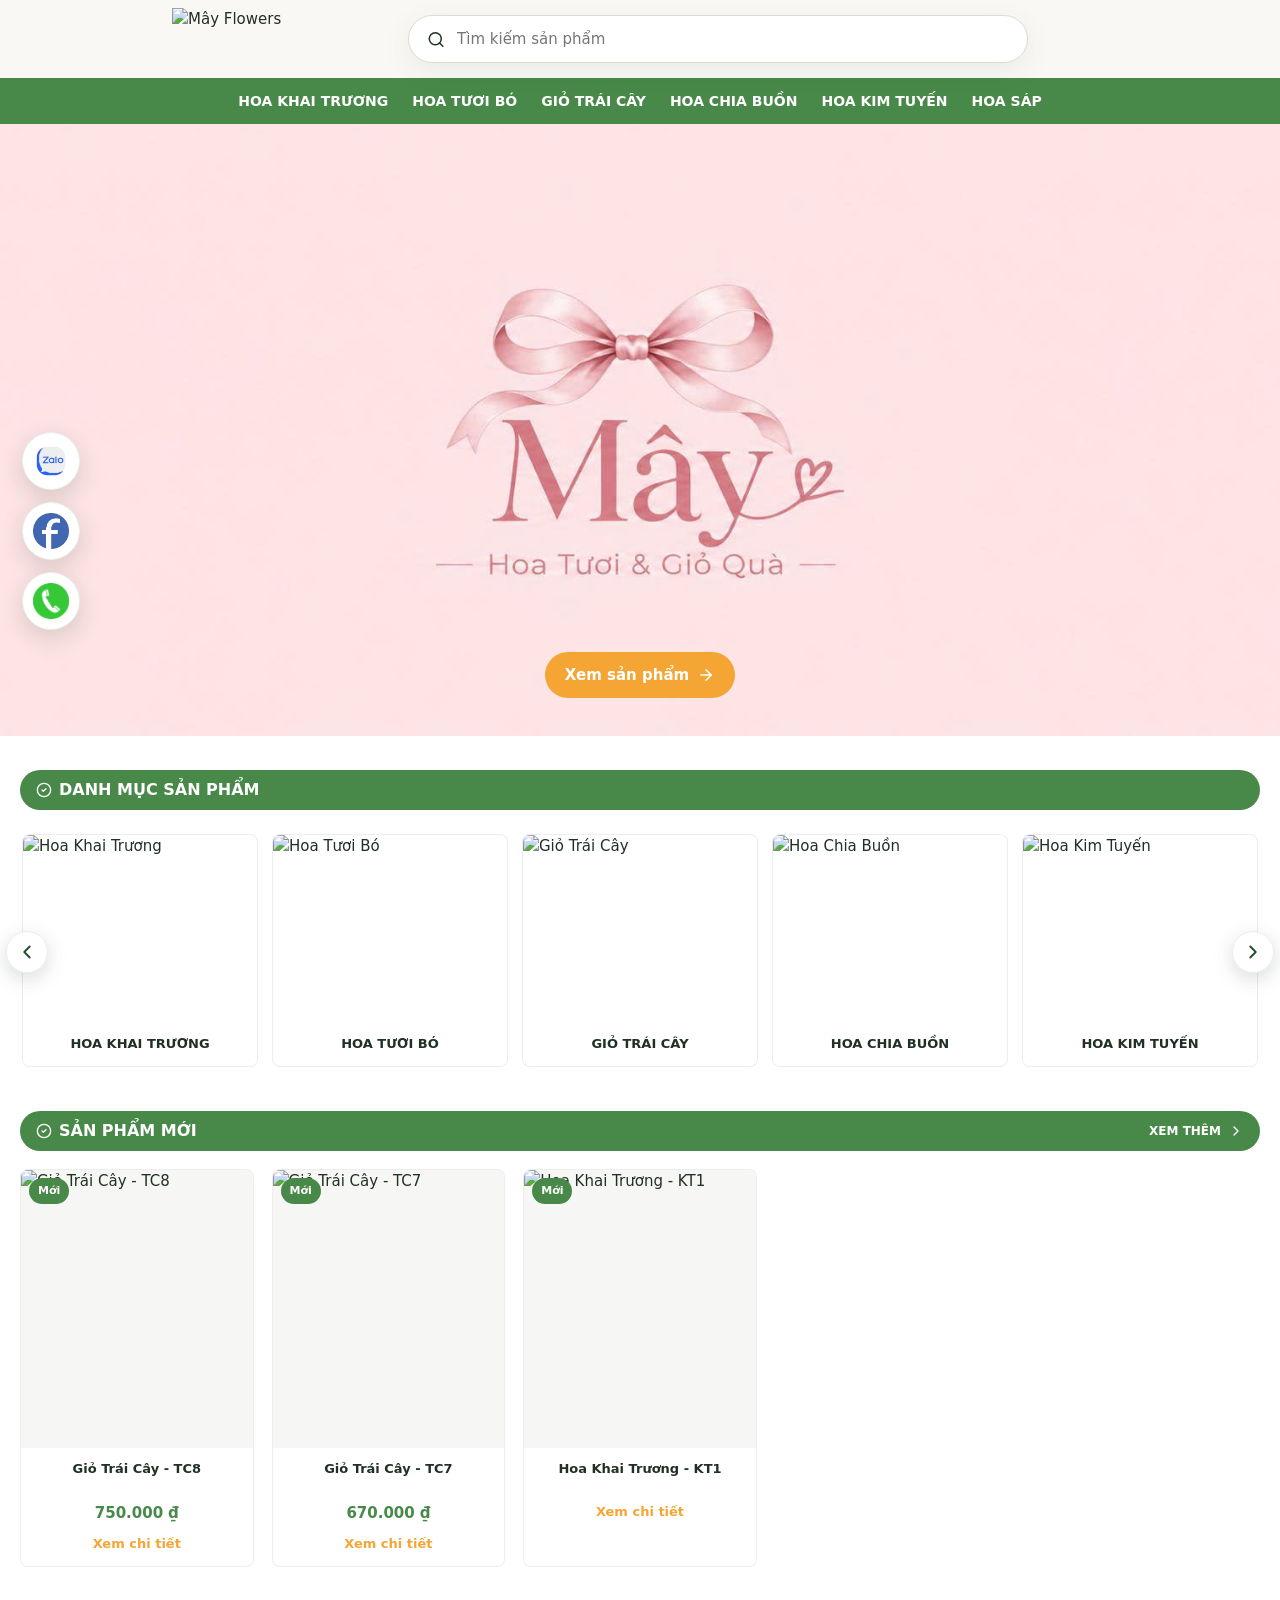
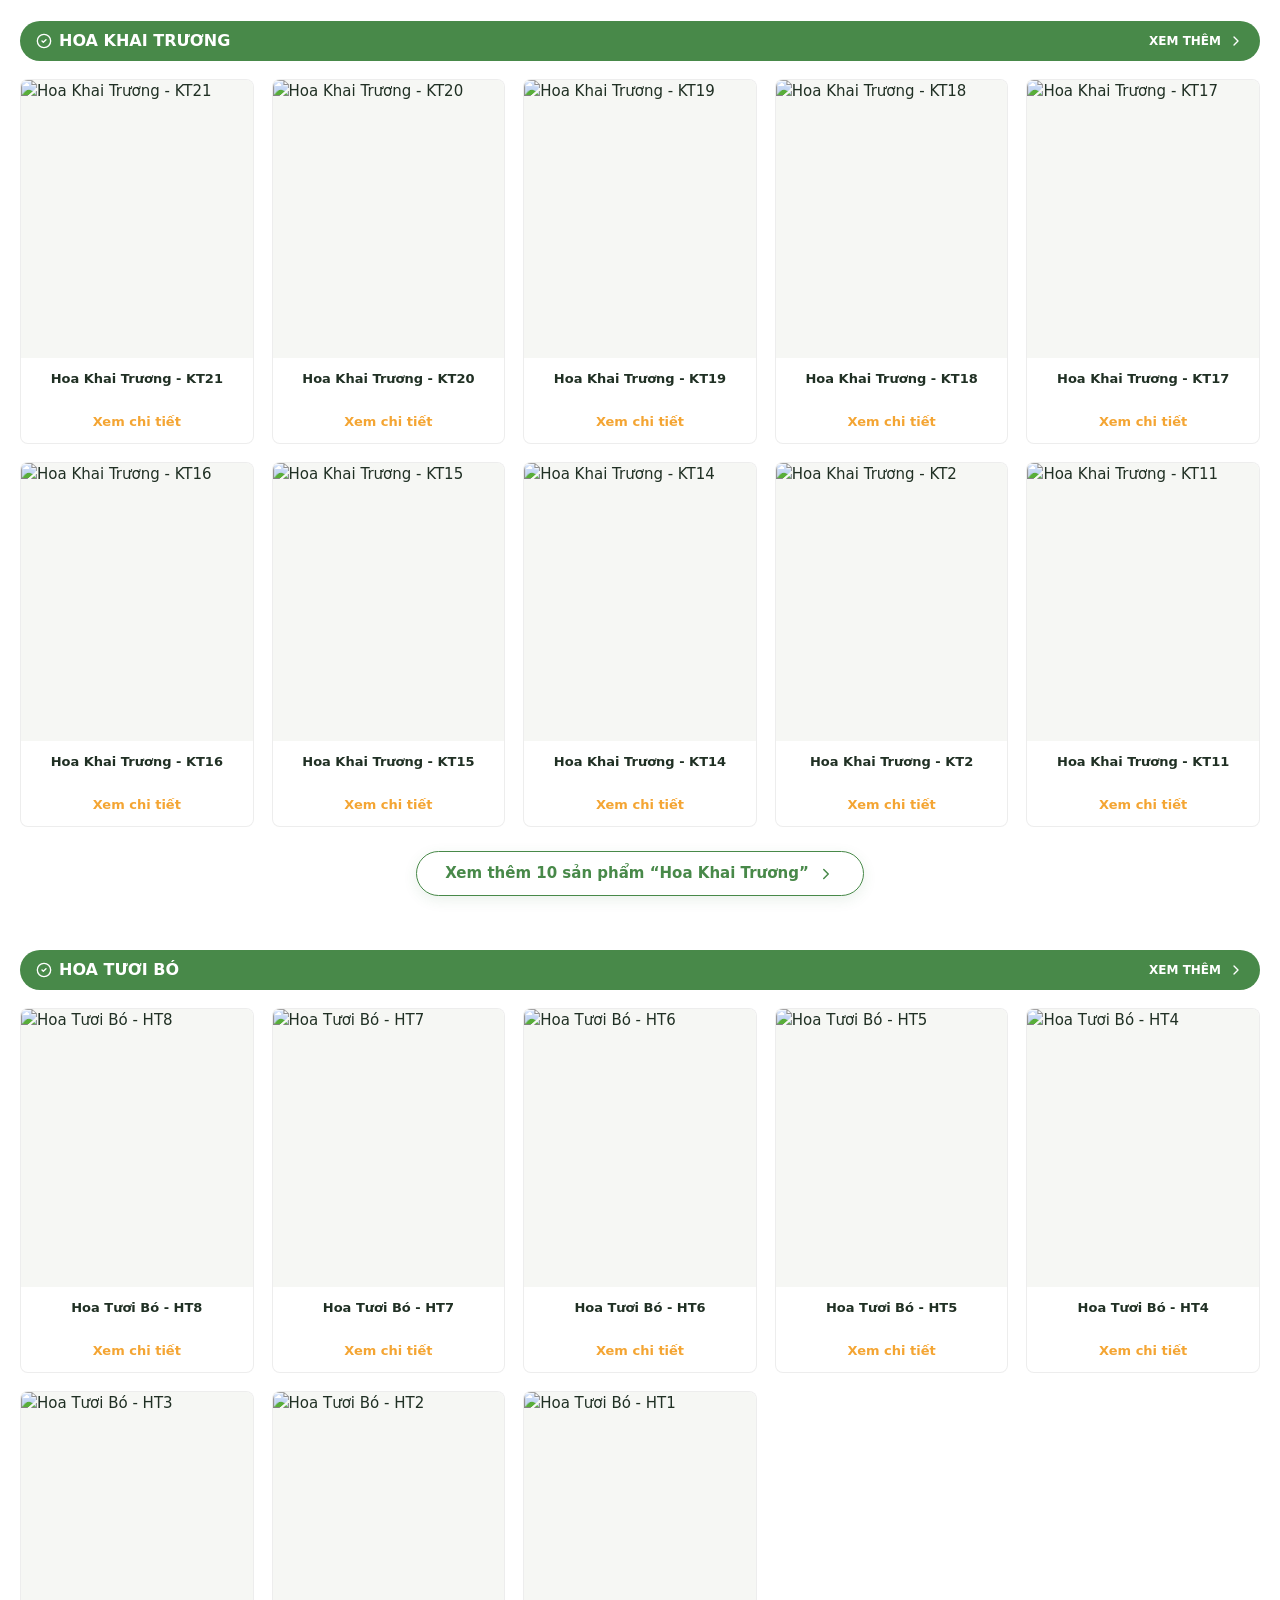
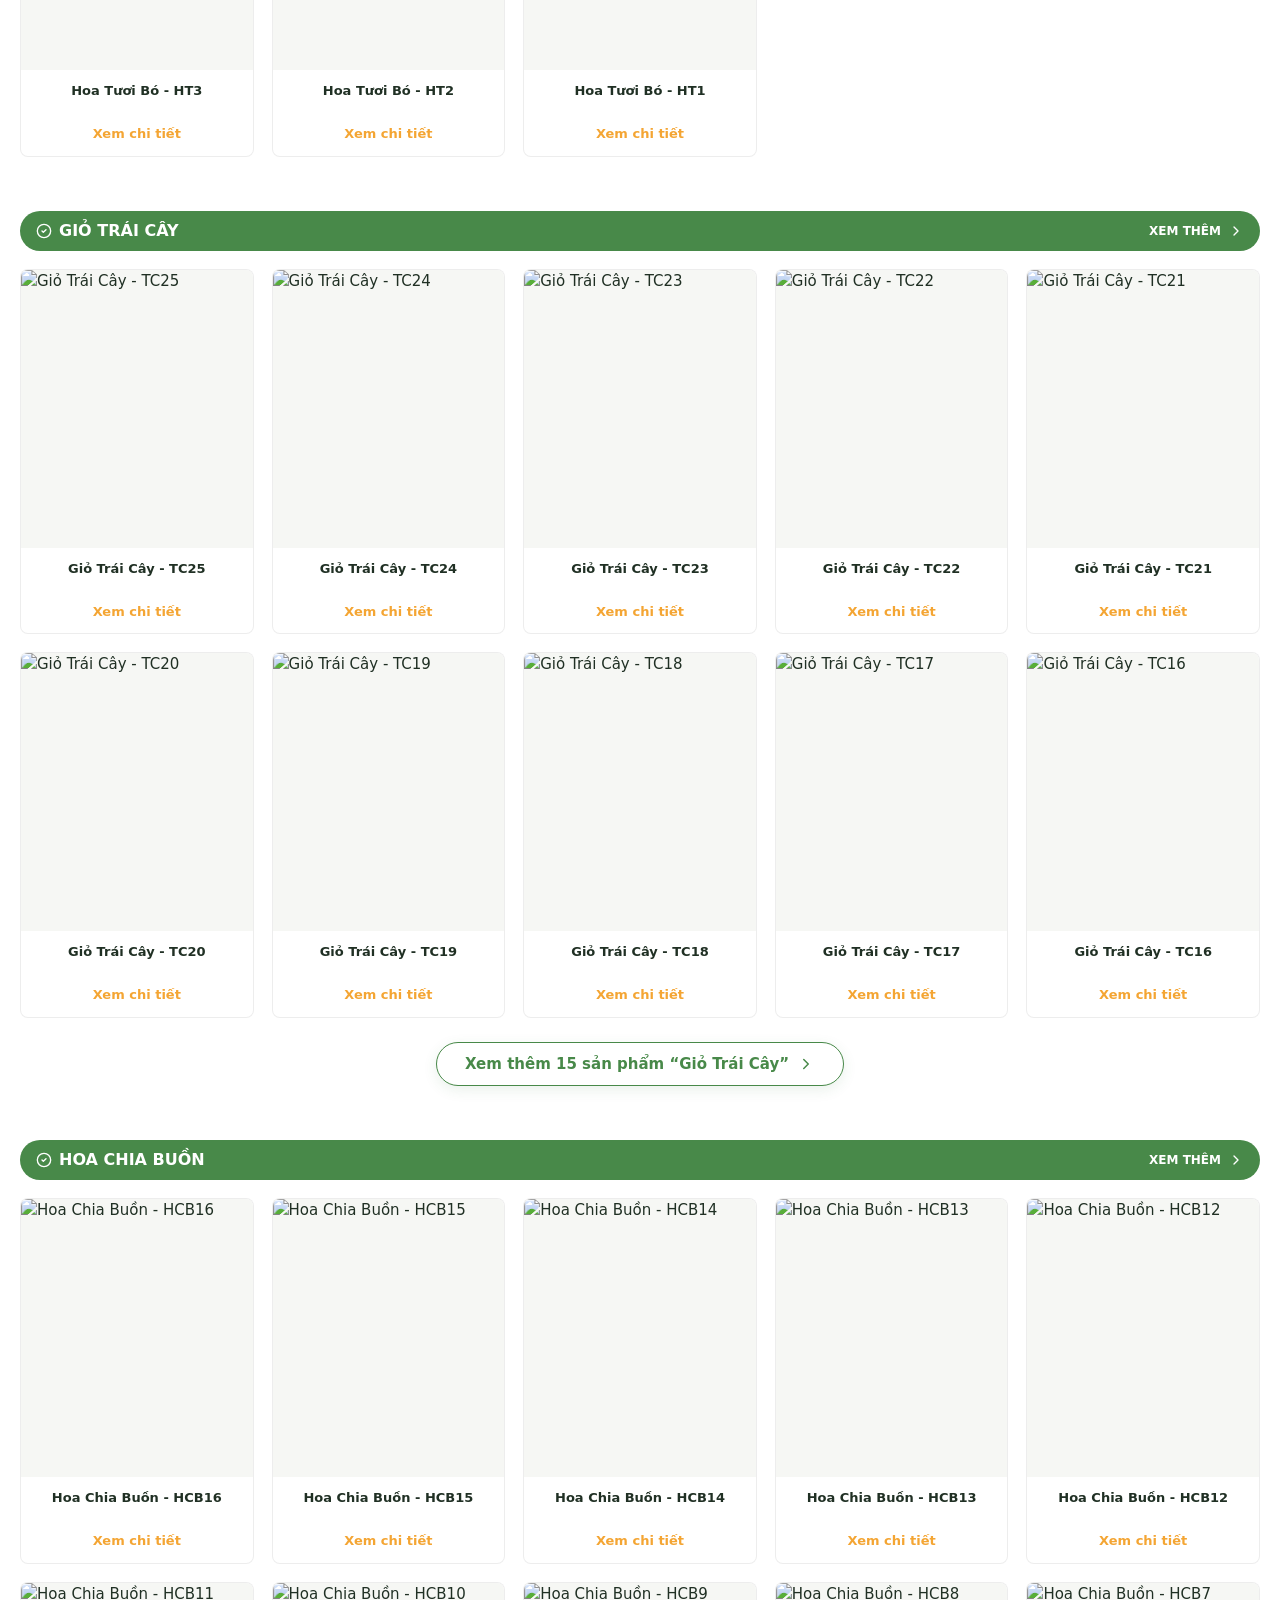
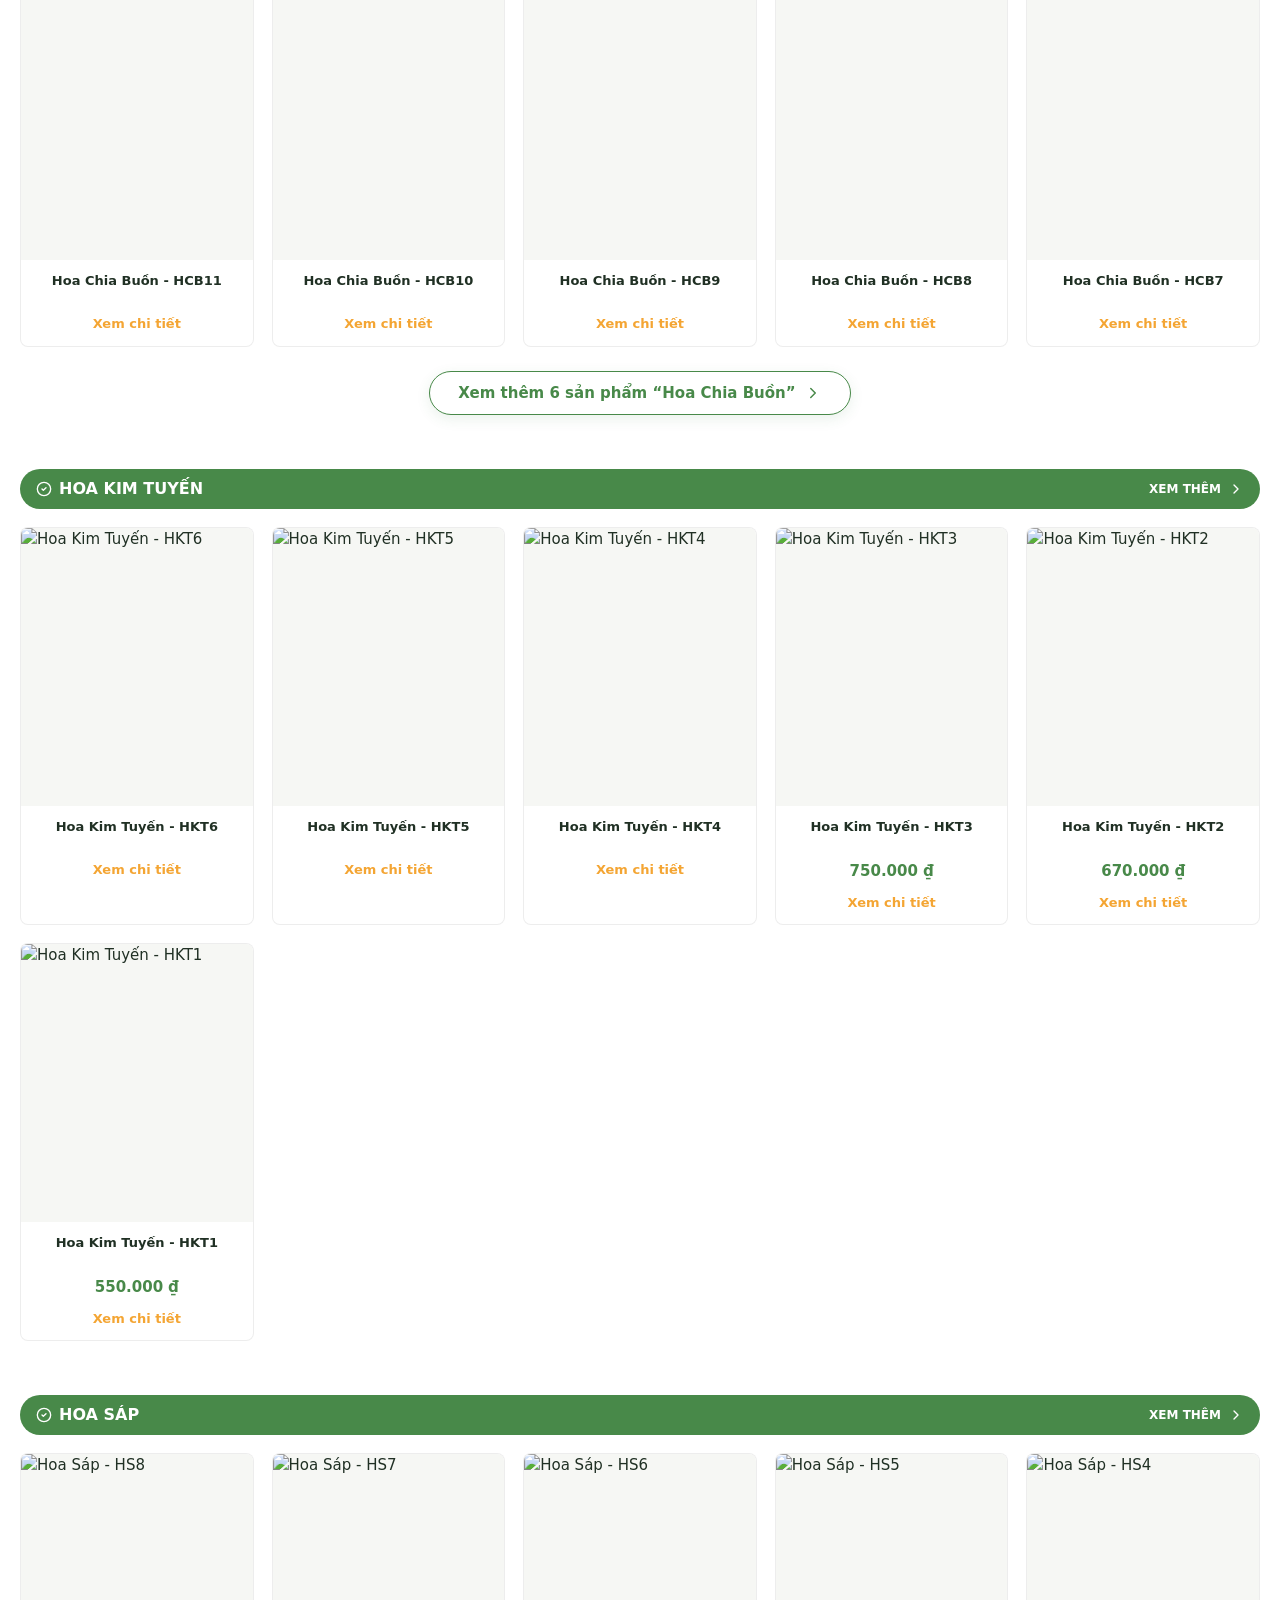
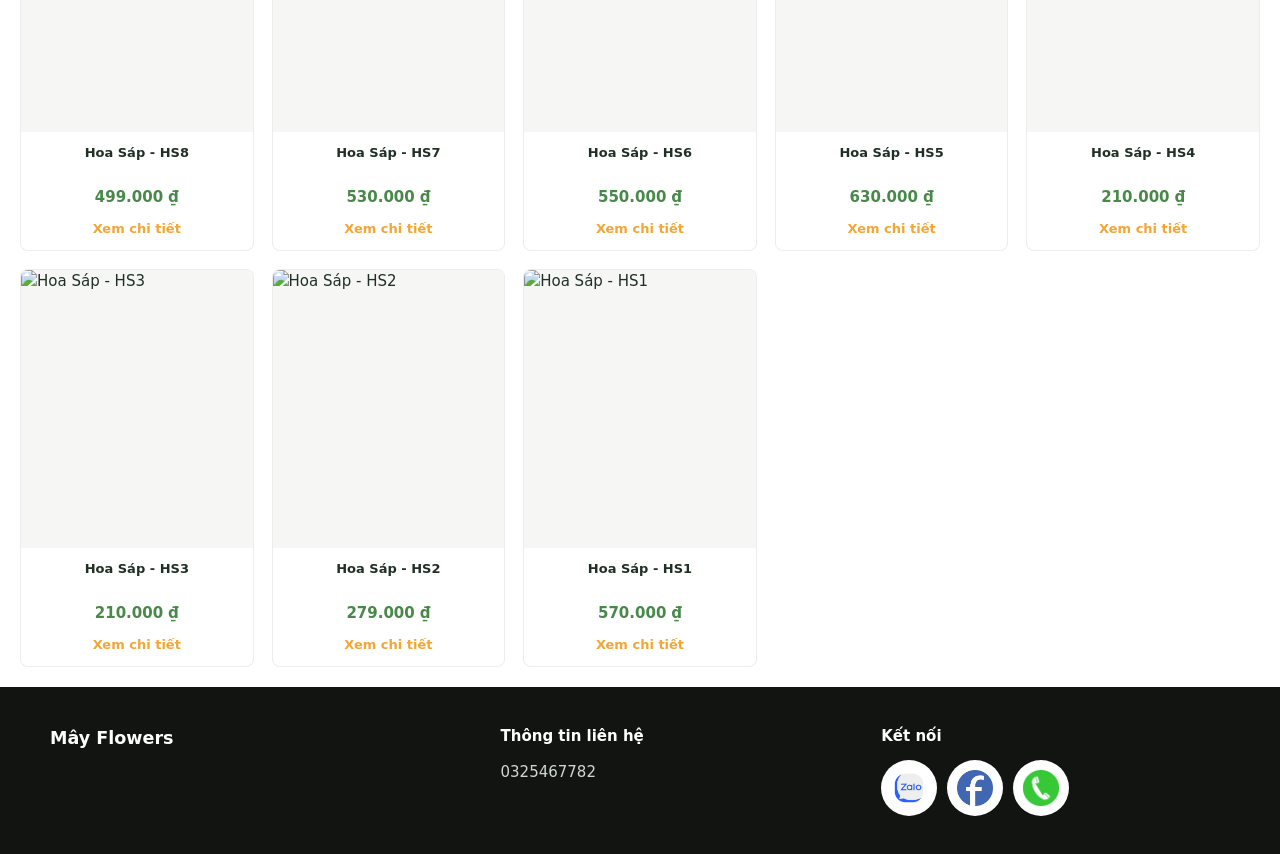
==== commit da8a0da6: "update" ====
--- a/index.html
+++ b/index.html
@@ -1 +1 @@
-<!DOCTYPE html><!--LPnCw5AZDVsIPQnaNieDr--><html lang="vi"><head><meta charSet="utf-8"/><meta name="viewport" content="width=device-width, initial-scale=1"/><link rel="preload" as="image" href="https://res.cloudinary.com/dbpsdxha/image/upload/v1791888392/shop-flower/uploads/gqqkbxypievjutvfwybx.png"/><link rel="preload" as="image" href="/img/background.jpg"/><link rel="preload" as="image" href="/img/icon_zalo.png"/><link rel="preload" as="image" href="/img/icon_facebook.png"/><link rel="preload" as="image" href="/img/icon-dien-thoai.png"/><link rel="stylesheet" href="/_next/static/css/42151be70adffe78.css" data-precedence="next"/><link rel="preload" as="script" fetchPriority="low" href="/_next/static/chunks/webpack-1b5edd91538bd960.js"/><script src="/_next/static/chunks/87c73c54-24122e7b92478d00.js" async=""></script><script src="/_next/static/chunks/18-8f1d5a13d1c2bf01.js" async=""></script><script src="/_next/static/chunks/main-app-399e77d6ae28b49e.js" async=""></script><script src="/_next/static/chunks/app/layout-e344974715dca4dd.js" async=""></script><script src="/_next/static/chunks/441-acc1d55d8753b1d4.js" async=""></script><script src="/_next/static/chunks/app/page-2e510111aa1d30ef.js" async=""></script><title>May Flowers - Hoa tươi và quà tặng</title><meta name="description" content="Website bán hoa tươi, giỏ trái cây và quà tặng được dựng bằng Next.js và NestJS."/><script src="/_next/static/chunks/polyfills-42372ed130431b0a.js" noModule=""></script></head><body><div hidden=""><!--$--><!--/$--></div><main><header class="site-header"><a class="brand" href="/"><img src="https://res.cloudinary.com/dbpsdxha/image/upload/v1791888392/shop-flower/uploads/gqqkbxypievjutvfwybx.png" alt="Mây Flowers"/></a><label class="search-box"><svg xmlns="http://www.w3.org/2000/svg" width="19" height="19" viewBox="0 0 24 24" fill="none" stroke="currentColor" stroke-width="2" stroke-linecap="round" stroke-linejoin="round" class="lucide lucide-search" aria-hidden="true"><path d="m21 21-4.34-4.34"></path><circle cx="11" cy="11" r="8"></circle></svg><input placeholder="Tìm kiếm sản phẩm" value=""/></label></header><nav class="main-nav category-nav"><a href="/bo-hoa?category=Hoa%20khai%20tr%C6%B0%C6%A1ng">Hoa khai trương</a></nav><section class="hero hero-gallery"><div class="hero-backgrounds" style="transform:translateX(-0%)"><img alt="" src="/img/background.jpg"/></div><div class="hero-actions"><a class="primary-action" href="#products">Xem sản phẩm <svg xmlns="http://www.w3.org/2000/svg" width="18" height="18" viewBox="0 0 24 24" fill="none" stroke="currentColor" stroke-width="2" stroke-linecap="round" stroke-linejoin="round" class="lucide lucide-arrow-right" aria-hidden="true"><path d="M5 12h14"></path><path d="m12 5 7 7-7 7"></path></svg></a></div></section><div class="floating-contact" aria-label="Liên hệ nhanh"><a href="https://zalo.me/0832591267" aria-label="Zalo" rel="noreferrer" target="_blank"><img src="/img/icon_zalo.png" alt=""/></a><a href="https://facebook.com/dung.nt.2003" aria-label="Facebook" rel="noreferrer" target="_blank"><img src="/img/icon_facebook.png" alt=""/></a><a href="tel:0832591267" aria-label="Số điện thoại" rel="noreferrer" target="_blank"><img src="/img/icon-dien-thoai.png" alt=""/></a></div><div class="section-title"><span><svg xmlns="http://www.w3.org/2000/svg" width="16" height="16" viewBox="0 0 24 24" fill="none" stroke="currentColor" stroke-width="2" stroke-linecap="round" stroke-linejoin="round" class="lucide lucide-circle-check" aria-hidden="true"><circle cx="12" cy="12" r="10"></circle><path d="m9 12 2 2 4-4"></path></svg> <!-- -->Danh mục sản phẩm</span><span class="section-title-spacer"></span></div><section class="category-grid"><a class="category-card" href="/bo-hoa?category=Hoa%20khai%20tr%C6%B0%C6%A1ng"><strong>Hoa khai trương</strong></a></section><div id="products"></div><footer><div><h3>Mây Flowers</h3></div><div><h4>Thông tin liên hệ</h4><p>0832591267</p></div><div><h4>Kết nối</h4><div class="footer-socials"><a href="https://zalo.me/0832591267" rel="noreferrer" target="_blank"><img src="/img/icon_zalo.png" alt="Zalo"/></a><a href="https://facebook.com/dung.nt.2003" rel="noreferrer" target="_blank"><img src="/img/icon_facebook.png" alt="Facebook"/></a><a href="tel:0832591267" rel="noreferrer" target="_blank"><img src="/img/icon-dien-thoai.png" alt="Số điện thoại"/></a></div></div></footer></main><!--$--><!--/$--><script src="/_next/static/chunks/webpack-1b5edd91538bd960.js" id="_R_" async=""></script><script>(self.__next_f=self.__next_f||[]).push([0])</script><script>self.__next_f.push([1,"1:\"$Sreact.fragment\"\n2:I[5470,[\"177\",\"static/chunks/app/layout-e344974715dca4dd.js\"],\"default\"]\n3:I[5341,[],\"\"]\n4:I[25,[],\"\"]\n6:I[5104,[],\"OutletBoundary\"]\n8:I[7158,[],\"AsyncMetadataOutlet\"]\na:I[5104,[],\"ViewportBoundary\"]\nc:I[5104,[],\"MetadataBoundary\"]\nd:\"$Sreact.suspense\"\nf:I[4431,[],\"\"]\n:HL[\"/_next/static/css/42151be70adffe78.css\",\"style\"]\n"])</script><script>self.__next_f.push([1,"0:{\"P\":null,\"b\":\"LPnCw5AZDVsIPQnaNieDr\",\"p\":\"\",\"c\":[\"\",\"\"],\"i\":false,\"f\":[[[\"\",{\"children\":[\"__PAGE__\",{}]},\"$undefined\",\"$undefined\",true],[\"\",[\"$\",\"$1\",\"c\",{\"children\":[[[\"$\",\"link\",\"0\",{\"rel\":\"stylesheet\",\"href\":\"/_next/static/css/42151be70adffe78.css\",\"precedence\":\"next\",\"crossOrigin\":\"$undefined\",\"nonce\":\"$undefined\"}]],[\"$\",\"html\",null,{\"lang\":\"vi\",\"children\":[\"$\",\"body\",null,{\"children\":[[\"$\",\"$L2\",null,{}],[\"$\",\"$L3\",null,{\"parallelRouterKey\":\"children\",\"error\":\"$undefined\",\"errorStyles\":\"$undefined\",\"errorScripts\":\"$undefined\",\"template\":[\"$\",\"$L4\",null,{}],\"templateStyles\":\"$undefined\",\"templateScripts\":\"$undefined\",\"notFound\":[[[\"$\",\"title\",null,{\"children\":\"404: This page could not be found.\"}],[\"$\",\"div\",null,{\"style\":{\"fontFamily\":\"system-ui,\\\"Segoe UI\\\",Roboto,Helvetica,Arial,sans-serif,\\\"Apple Color Emoji\\\",\\\"Segoe UI Emoji\\\"\",\"height\":\"100vh\",\"textAlign\":\"center\",\"display\":\"flex\",\"flexDirection\":\"column\",\"alignItems\":\"center\",\"justifyContent\":\"center\"},\"children\":[\"$\",\"div\",null,{\"children\":[[\"$\",\"style\",null,{\"dangerouslySetInnerHTML\":{\"__html\":\"body{color:#000;background:#fff;margin:0}.next-error-h1{border-right:1px solid rgba(0,0,0,.3)}@media (prefers-color-scheme:dark){body{color:#fff;background:#000}.next-error-h1{border-right:1px solid rgba(255,255,255,.3)}}\"}}],[\"$\",\"h1\",null,{\"className\":\"next-error-h1\",\"style\":{\"display\":\"inline-block\",\"margin\":\"0 20px 0 0\",\"padding\":\"0 23px 0 0\",\"fontSize\":24,\"fontWeight\":500,\"verticalAlign\":\"top\",\"lineHeight\":\"49px\"},\"children\":404}],[\"$\",\"div\",null,{\"style\":{\"display\":\"inline-block\"},\"children\":[\"$\",\"h2\",null,{\"style\":{\"fontSize\":14,\"fontWeight\":400,\"lineHeight\":\"49px\",\"margin\":0},\"children\":\"This page could not be found.\"}]}]]}]}]],[]],\"forbidden\":\"$undefined\",\"unauthorized\":\"$undefined\"}]]}]}]]}],{\"children\":[\"__PAGE__\",[\"$\",\"$1\",\"c\",{\"children\":[\"$L5\",null,[\"$\",\"$L6\",null,{\"children\":[\"$L7\",[\"$\",\"$L8\",null,{\"promise\":\"$@9\"}]]}]]}],{},null,false]},null,false],[\"$\",\"$1\",\"h\",{\"children\":[null,[[\"$\",\"$La\",null,{\"children\":\"$Lb\"}],null],[\"$\",\"$Lc\",null,{\"children\":[\"$\",\"div\",null,{\"hidden\":true,\"children\":[\"$\",\"$d\",null,{\"fallback\":null,\"children\":\"$Le\"}]}]}]]}],false]],\"m\":\"$undefined\",\"G\":[\"$f\",[]],\"s\":false,\"S\":true}\n"])</script><script>self.__next_f.push([1,"b:[[\"$\",\"meta\",\"0\",{\"charSet\":\"utf-8\"}],[\"$\",\"meta\",\"1\",{\"name\":\"viewport\",\"content\":\"width=device-width, initial-scale=1\"}]]\n7:null\n"])</script><script>self.__next_f.push([1,"9:{\"metadata\":[[\"$\",\"title\",\"0\",{\"children\":\"May Flowers - Hoa tươi và quà tặng\"}],[\"$\",\"meta\",\"1\",{\"name\":\"description\",\"content\":\"Website bán hoa tươi, giỏ trái cây và quà tặng được dựng bằng Next.js và NestJS.\"}]],\"error\":null,\"digest\":\"$undefined\"}\n"])</script><script>self.__next_f.push([1,"e:\"$9:metadata\"\n"])</script><script>self.__next_f.push([1,"10:I[6647,[\"441\",\"static/chunks/441-acc1d55d8753b1d4.js\",\"974\",\"static/chunks/app/page-2e510111aa1d30ef.js\"],\"default\"]\n"])</script><script>self.__next_f.push([1,"5:[\"$\",\"$L10\",null,{\"initialData\":{\"assets\":{\"logo\":\"https://res.cloudinary.com/dbpsdxha/image/upload/v1791888392/shop-flower/uploads/gqqkbxypievjutvfwybx.png\",\"background\":\"/img/background.jpg\",\"backgroundImages\":[\"/img/background.jpg\"],\"zaloIcon\":\"/img/icon_zalo.png\",\"facebookIcon\":\"/img/icon_facebook.png\",\"phoneIcon\":\"/img/icon-dien-thoai.png\"},\"content\":{\"brandName\":\"Mây Flowers\",\"tagline\":\"\",\"hotline\":\"0832591267\",\"zaloUrl\":\"0832591267\",\"facebookUrl\":\"facebook.com/dung.nt.2003\",\"address\":\"\",\"email\":\"\",\"heroTitle\":\"\",\"heroSubtitle\":\"\",\"heroDescription\":\"\",\"ctaEyebrow\":\"\",\"ctaTitle\":\"\",\"ctaDescription\":\"\",\"footerTitle\":\"\",\"footerDescription\":\"\",\"aboutTitle\":\"\",\"aboutContent\":\"\",\"contactTitle\":\"\",\"contactContent\":\"\"},\"categories\":[{\"id\":1791885175638,\"name\":\"Hoa khai trương\",\"image\":\"\"},{\"id\":1791885196881,\"name\":\"\",\"image\":\"\"}],\"products\":[{\"id\":1791885178135,\"name\":\"\",\"category\":\"\",\"image\":\"\"}],\"articles\":[]},\"view\":\"home\"}]\n"])</script></body></html>+<!DOCTYPE html><!--Wvdbla3tLpmF1XA9L_W_S--><html lang="vi"><head><meta charSet="utf-8"/><meta name="viewport" content="width=device-width, initial-scale=1"/><link rel="stylesheet" href="/_next/static/css/a72cfd554d3926c4.css" data-precedence="next"/><link rel="preload" as="script" fetchPriority="low" href="/_next/static/chunks/webpack-1b5edd91538bd960.js"/><script src="/_next/static/chunks/87c73c54-24122e7b92478d00.js" async=""></script><script src="/_next/static/chunks/18-8f1d5a13d1c2bf01.js" async=""></script><script src="/_next/static/chunks/main-app-399e77d6ae28b49e.js" async=""></script><script src="/_next/static/chunks/app/layout-c8358d3291dc68c2.js" async=""></script><script src="/_next/static/chunks/441-df006e32dfb03c14.js" async=""></script><script src="/_next/static/chunks/app/page-94d4c91641845681.js" async=""></script><title>May Flowers - Hoa tươi và quà tặng</title><meta name="description" content="Website bán hoa tươi, giỏ trái cây và quà tặng được dựng bằng Next.js và NestJS."/><script src="/_next/static/chunks/polyfills-42372ed130431b0a.js" noModule=""></script></head><body><div hidden=""><!--$--><!--/$--></div><main class="site-loading-page" aria-live="polite" aria-busy="true"><div class="site-loading-card"><span class="site-loading-spinner"></span><strong>Đang tải website</strong><p>Vui lòng chờ trong giây lát.</p></div></main><!--$--><!--/$--><script src="/_next/static/chunks/webpack-1b5edd91538bd960.js" id="_R_" async=""></script><script>(self.__next_f=self.__next_f||[]).push([0])</script><script>self.__next_f.push([1,"1:\"$Sreact.fragment\"\n2:I[5470,[\"177\",\"static/chunks/app/layout-c8358d3291dc68c2.js\"],\"default\"]\n3:I[5341,[],\"\"]\n4:I[25,[],\"\"]\n6:I[5104,[],\"OutletBoundary\"]\n8:I[7158,[],\"AsyncMetadataOutlet\"]\na:I[5104,[],\"ViewportBoundary\"]\nc:I[5104,[],\"MetadataBoundary\"]\nd:\"$Sreact.suspense\"\nf:I[4431,[],\"\"]\n:HL[\"/_next/static/css/a72cfd554d3926c4.css\",\"style\"]\n"])</script><script>self.__next_f.push([1,"0:{\"P\":null,\"b\":\"Wvdbla3tLpmF1XA9L-W-S\",\"p\":\"\",\"c\":[\"\",\"\"],\"i\":false,\"f\":[[[\"\",{\"children\":[\"__PAGE__\",{}]},\"$undefined\",\"$undefined\",true],[\"\",[\"$\",\"$1\",\"c\",{\"children\":[[[\"$\",\"link\",\"0\",{\"rel\":\"stylesheet\",\"href\":\"/_next/static/css/a72cfd554d3926c4.css\",\"precedence\":\"next\",\"crossOrigin\":\"$undefined\",\"nonce\":\"$undefined\"}]],[\"$\",\"html\",null,{\"lang\":\"vi\",\"children\":[\"$\",\"body\",null,{\"children\":[[\"$\",\"$L2\",null,{}],[\"$\",\"$L3\",null,{\"parallelRouterKey\":\"children\",\"error\":\"$undefined\",\"errorStyles\":\"$undefined\",\"errorScripts\":\"$undefined\",\"template\":[\"$\",\"$L4\",null,{}],\"templateStyles\":\"$undefined\",\"templateScripts\":\"$undefined\",\"notFound\":[[[\"$\",\"title\",null,{\"children\":\"404: This page could not be found.\"}],[\"$\",\"div\",null,{\"style\":{\"fontFamily\":\"system-ui,\\\"Segoe UI\\\",Roboto,Helvetica,Arial,sans-serif,\\\"Apple Color Emoji\\\",\\\"Segoe UI Emoji\\\"\",\"height\":\"100vh\",\"textAlign\":\"center\",\"display\":\"flex\",\"flexDirection\":\"column\",\"alignItems\":\"center\",\"justifyContent\":\"center\"},\"children\":[\"$\",\"div\",null,{\"children\":[[\"$\",\"style\",null,{\"dangerouslySetInnerHTML\":{\"__html\":\"body{color:#000;background:#fff;margin:0}.next-error-h1{border-right:1px solid rgba(0,0,0,.3)}@media (prefers-color-scheme:dark){body{color:#fff;background:#000}.next-error-h1{border-right:1px solid rgba(255,255,255,.3)}}\"}}],[\"$\",\"h1\",null,{\"className\":\"next-error-h1\",\"style\":{\"display\":\"inline-block\",\"margin\":\"0 20px 0 0\",\"padding\":\"0 23px 0 0\",\"fontSize\":24,\"fontWeight\":500,\"verticalAlign\":\"top\",\"lineHeight\":\"49px\"},\"children\":404}],[\"$\",\"div\",null,{\"style\":{\"display\":\"inline-block\"},\"children\":[\"$\",\"h2\",null,{\"style\":{\"fontSize\":14,\"fontWeight\":400,\"lineHeight\":\"49px\",\"margin\":0},\"children\":\"This page could not be found.\"}]}]]}]}]],[]],\"forbidden\":\"$undefined\",\"unauthorized\":\"$undefined\"}]]}]}]]}],{\"children\":[\"__PAGE__\",[\"$\",\"$1\",\"c\",{\"children\":[\"$L5\",null,[\"$\",\"$L6\",null,{\"children\":[\"$L7\",[\"$\",\"$L8\",null,{\"promise\":\"$@9\"}]]}]]}],{},null,false]},null,false],[\"$\",\"$1\",\"h\",{\"children\":[null,[[\"$\",\"$La\",null,{\"children\":\"$Lb\"}],null],[\"$\",\"$Lc\",null,{\"children\":[\"$\",\"div\",null,{\"hidden\":true,\"children\":[\"$\",\"$d\",null,{\"fallback\":null,\"children\":\"$Le\"}]}]}]]}],false]],\"m\":\"$undefined\",\"G\":[\"$f\",[]],\"s\":false,\"S\":true}\n"])</script><script>self.__next_f.push([1,"b:[[\"$\",\"meta\",\"0\",{\"charSet\":\"utf-8\"}],[\"$\",\"meta\",\"1\",{\"name\":\"viewport\",\"content\":\"width=device-width, initial-scale=1\"}]]\n7:null\n"])</script><script>self.__next_f.push([1,"9:{\"metadata\":[[\"$\",\"title\",\"0\",{\"children\":\"May Flowers - Hoa tươi và quà tặng\"}],[\"$\",\"meta\",\"1\",{\"name\":\"description\",\"content\":\"Website bán hoa tươi, giỏ trái cây và quà tặng được dựng bằng Next.js và NestJS.\"}]],\"error\":null,\"digest\":\"$undefined\"}\n"])</script><script>self.__next_f.push([1,"e:\"$9:metadata\"\n"])</script><script>self.__next_f.push([1,"10:I[6647,[\"441\",\"static/chunks/441-df006e32dfb03c14.js\",\"974\",\"static/chunks/app/page-94d4c91641845681.js\"],\"default\"]\n11:Tb97,"])</script><script>self.__next_f.push([1,"### 1. Hoa Khai Trương - KT1 bao gồm:\n\n- Hoa hồng phối các sắc cam, vàng kem, hồng và trắng.\n- Hoa đồng tiền trắng.\n- Lá bạc.\n- Giấy gói tông kem và hồng đào, kết hợp kệ đứng.\n\n### 1.1. Đặc Điểm Nổi Bật Của Hoa Khai Trương - KT1:\n\nHoa Khai Trương - KT1 mang vẻ đẹp tươi sáng, nổi bật với những bông hồng sắc cam xen lẫn vàng kem, hồng và trắng. Sự kết hợp giữa các gam màu ấm và nhẹ nhàng tạo nên tổng thể hài hòa, phù hợp với không khí vui tươi của ngày khai trương.\n\nHoa đồng tiền trắng được điểm xen kẽ giúp kệ hoa thêm mềm mại, trong khi lá bạc tạo nét thanh thoát và làm nổi bật màu sắc của từng bông hoa.\n\nThiết kế gồm một cụm hoa lớn phía trên và một cụm hoa nhỏ bên dưới, tạo bố cục cân đối và điểm nhấn xuyên suốt. Giấy gói màu kem, hồng đào được xếp thành nhiều lớp rủ dài, mang đến vẻ sang trọng, chỉn chu khi đặt tại cửa hàng hoặc không gian sự kiện.\n\n### 1.2. Ý Nghĩa Của Mỗi Loài Hoa Có Trong Sản Phẩm:\n\n- **Hoa hồng sắc cam, vàng:** Gợi niềm vui, sự nhiệt huyết và lời chúc khởi đầu thuận lợi, phát triển thịnh vượng.\n- **Hoa hồng hồng, trắng:** Thể hiện sự trân trọng, chân thành và gửi gắm lời chúc tốt đẹp đến người nhận.\n- **Hoa đồng tiền trắng:** Gắn với lời chúc may mắn, tài lộc và thành công; sắc trắng giúp tổng thể thêm tinh tế.\n- **Lá bạc:** Làm nền cho các loài hoa, tạo sự hài hòa và nét hiện đại cho kệ hoa.\n\n### 2. Những Dịp Phù Hợp Để Tặng Hoa Khai Trương - KT1:\n\nHoa Khai Trương - KT1 phù hợp để gửi lời chúc mừng trong các dịp:\n\n- Khai trương cửa hàng, showroom, quán cà phê hoặc nhà hàng.\n- Thành lập công ty, mở văn phòng hoặc chi nhánh mới.\n- Kỷ niệm thành lập doanh nghiệp.\n- Chúc mừng đối tác, khách hàng hoặc người thân bắt đầu công việc kinh doanh.\n\nVới sắc hoa tươi sáng và thiết kế trang nhã, KT1 thay lời chúc khởi đầu suôn sẻ, kinh doanh thuận lợi và ngày càng phát triển.\n\n### 3. Cách Chăm Sóc Và Bảo Quản Hoa Khai Trương - KT1 Để Hoa Tươi Lâu:\n\n- Đặt kệ hoa ở nơi thoáng mát, tránh ánh nắng trực tiếp và gió mạnh.\n- Không đặt gần thiết bị tỏa nhiệt hoặc luồng gió điều hòa thổi trực tiếp.\n- Kiểm tra phần xốp cắm hoa và bổ sung nước sạch từ từ để giữ xốp ẩm, tránh làm ướt giấy gói.\n- Hạn chế chạm vào cánh hoa hoặc di chuyển kệ nhiều lần để giữ nguyên bố cục.\n- Loại bỏ những bông đã héo để tổng thể kệ hoa luôn gọn gàng, đẹp mắt."])</script><script>self.__next_f.push([1,"12:Tbc7,"])</script><script>self.__next_f.push([1,"### 1. Hoa Khai Trương - KT2 bao gồm:\n\n- Hoa hồng hồng.\n- Hoa cẩm chướng hồng, điểm trắng.\n- Lá bạc.\n- Giấy gói tông hồng pastel kết hợp ruy băng và kệ đứng.\n\n### 1.1. Đặc Điểm Nổi Bật Của Hoa Khai Trương - KT2:\n\nHoa Khai Trương - KT2 nổi bật với tông hồng dịu dàng, mang đến vẻ đẹp thanh lịch và không khí tươi vui cho ngày khai trương. Những bông hoa hồng nở rộng, cánh mềm mại được sắp xếp đan xen, tạo nên cụm hoa đầy đặn và cuốn hút.\n\nHoa cẩm chướng với những cánh nhỏ xếp lớp giúp thiết kế thêm phong phú. Lá bạc xanh dịu được phối vươn ra xung quanh và rủ nhẹ phía trước, tạo bố cục tự nhiên, làm nổi bật sắc hồng của hoa.\n\nPhần giấy gói hồng pastel được xếp nhiều lớp từ chân cụm hoa xuống thân kệ, kết hợp cùng ruy băng dài tạo vẻ mềm mại, chỉn chu. Thiết kế phù hợp để đặt tại lối vào cửa hàng, showroom hoặc khu vực đón khách trong sự kiện.\n\n### 1.2. Ý Nghĩa Của Mỗi Loài Hoa Có Trong Sản Phẩm:\n\n- **Hoa hồng hồng:** Thể hiện sự trân trọng, lòng quý mến và lời chúc tốt đẹp, phù hợp để chúc mừng đối tác, bạn bè hoặc người thân.\n- **Hoa cẩm chướng hồng:** Gửi gắm tình cảm chân thành, sự quan tâm và lời chúc cho những khởi đầu thuận lợi.\n- **Hoa cẩm chướng trắng:** Gợi sự tinh khôi, chân thành, giúp món quà thêm nhẹ nhàng và trang nhã.\n- **Lá bạc:** Tạo điểm nhấn xanh mát, kết nối các loài hoa và mang đến sự hài hòa cho tổng thể.\n\n### 2. Những Dịp Phù Hợp Để Tặng Hoa Khai Trương - KT2:\n\nHoa Khai Trương - KT2 phù hợp để gửi lời chúc mừng trong các dịp:\n\n- Khai trương cửa hàng thời trang, mỹ phẩm, spa hoặc salon.\n- Khai trương quán cà phê, studio hoặc showroom.\n- Thành lập công ty, mở văn phòng hoặc chi nhánh mới.\n- Kỷ niệm thành lập và các sự kiện chúc mừng doanh nghiệp.\n- Chúc mừng người thân, bạn bè hoặc đối tác bắt đầu kinh doanh.\n\nVới sắc hồng trang nhã, KT2 thay lời chúc khởi đầu suôn sẻ, công việc thuận lợi và ngày càng phát triển.\n\n### 3. Cách Chăm Sóc Và Bảo Quản Hoa Khai Trương - KT2 Để Hoa Tươi Lâu:\n\n- Đặt kệ hoa ở nơi thoáng mát, tránh ánh nắng trực tiếp và gió mạnh.\n- Không đặt gần thiết bị tỏa nhiệt hoặc luồng gió điều hòa thổi trực tiếp.\n- Kiểm tra xốp cắm hoa và bổ sung nước sạch từ từ để giữ xốp ẩm, tránh làm ướt giấy gói.\n- Hạn chế chạm vào cánh hoa hoặc di chuyển kệ nhiều lần để giữ dáng hoa và bố cục.\n- Loại bỏ những bông đã héo để kệ hoa luôn gọn gàng, đẹp mắt."])</script><script>self.__next_f.push([1,"5:[\"$\",\"$L10\",null,{\"initialData\":{\"assets\":{\"logo\":\"https://res.cloudinary.com/dbpsdxha/image/upload/v1791923486/shop-flower/uploads/ye3lvpkealispe16q6bq.png\",\"background\":\"/img/background.jpg\",\"backgroundImages\":[\"/img/background.jpg\"],\"zaloIcon\":\"/img/icon_zalo.png\",\"facebookIcon\":\"/img/icon_facebook.png\",\"phoneIcon\":\"/img/icon-dien-thoai.png\"},\"content\":{\"siteTitle\":\"May Flowers - Hoa tươi và quà tặng\",\"brandName\":\"Mây Flowers\",\"tagline\":\"\",\"hotline\":\"0325467782\",\"zaloUrl\":\"0325467782\",\"facebookUrl\":\"https://www.facebook.com/ngoc.lenhu.376695\",\"address\":\"\",\"email\":\"\",\"heroTitle\":\"\",\"heroSubtitle\":\"\",\"heroDescription\":\"\",\"ctaEyebrow\":\"\",\"ctaTitle\":\"\",\"ctaDescription\":\"\",\"footerTitle\":\"Mây Flowers\",\"footerDescription\":\"\",\"aboutTitle\":\"\",\"aboutContent\":\"\",\"contactTitle\":\"\",\"contactContent\":\"\"},\"categories\":[{\"id\":1791885175638,\"name\":\"Hoa Khai Trương\",\"displayTitle\":\"Hoa khai trương\",\"sortOrder\":1,\"image\":\"https://res.cloudinary.com/dbpsdxha/image/upload/v1791955905/shop-flower/uploads/vl5e3biaalw2favahoa5.jpg\"},{\"id\":1791885196881,\"name\":\"Hoa Tươi Bó\",\"displayTitle\":\"Hoa Tươi Bó\",\"sortOrder\":2,\"image\":\"https://res.cloudinary.com/dbpsdxha/image/upload/v1791960472/shop-flower/uploads/qmzbqdfxzhnzjzzfvkl9.jpg\"},{\"id\":1791960406714,\"name\":\"Giỏ Trái Cây\",\"displayTitle\":\"Giỏ Trái Cây\",\"sortOrder\":3,\"image\":\"https://res.cloudinary.com/dbpsdxha/image/upload/v1791960480/shop-flower/uploads/g45g4flui6okpezpztdg.jpg\"},{\"id\":1791960423718,\"name\":\"Hoa Chia Buồn\",\"displayTitle\":\"Hoa Chia Buồn\",\"sortOrder\":4,\"image\":\"https://res.cloudinary.com/dbpsdxha/image/upload/v1791960486/shop-flower/uploads/xflglbj035tb4xjdjwfc.jpg\"},{\"id\":1791960439234,\"name\":\"Hoa Kim Tuyến\",\"displayTitle\":\"Hoa Kim Tuyến\",\"sortOrder\":5,\"image\":\"https://res.cloudinary.com/dbpsdxha/image/upload/v1791960496/shop-flower/uploads/atlo0lvqsg0i4gmgut2p.jpg\"},{\"id\":1791960454292,\"name\":\"Hoa Sáp\",\"displayTitle\":\"Hoa Sáp\",\"sortOrder\":6,\"image\":\"https://res.cloudinary.com/dbpsdxha/image/upload/v1791960506/shop-flower/uploads/iht7agqoab4rzrpnrzjh.jpg\"}],\"products\":[{\"id\":1791885178135,\"name\":\"Hoa Khai Trương - KT1\",\"category\":\"Hoa Khai Trương\",\"image\":\"https://res.cloudinary.com/dbpsdxha/image/upload/v1791928903/shop-flower/uploads/t4bqichephh2jzddjxny.jpg\",\"images\":[\"https://res.cloudinary.com/dbpsdxha/image/upload/v1791928903/shop-flower/uploads/t4bqichephh2jzddjxny.jpg\"],\"badge\":\"Mới\",\"description\":\"$11\"},{\"id\":1791929791257,\"name\":\"Hoa Khai Trương - KT2\",\"category\":\"Hoa Khai Trương\",\"image\":\"https://res.cloudinary.com/dbpsdxha/image/upload/v1791929797/shop-flower/uploads/yad4xloaqx6uybelhb3v.jpg\",\"images\":[\"https://res.cloudinary.com/dbpsdxha/image/upload/v1791929797/shop-flower/uploads/yad4xloaqx6uybelhb3v.jpg\"],\"description\":\"$12\"},{\"id\":1791960694724,\"name\":\"Hoa Khai Trương - KT3\",\"category\":\"Hoa Khai Trương\",\"image\":\"https://res.cloudinary.com/dbpsdxha/image/upload/v1791960722/shop-flower/uploads/nxgr2fnpqxjv4dhubpjo.jpg\",\"images\":[\"https://res.cloudinary.com/dbpsdxha/image/upload/v1791960722/shop-flower/uploads/nxgr2fnpqxjv4dhubpjo.jpg\"]},{\"id\":1791960748751,\"name\":\"Hoa Khai Trương - KT4\",\"category\":\"Hoa Khai Trương\",\"image\":\"https://res.cloudinary.com/dbpsdxha/image/upload/v1791960766/shop-flower/uploads/dirhjpv1bz73cvrrx8lu.jpg\",\"images\":[\"https://res.cloudinary.com/dbpsdxha/image/upload/v1791960766/shop-flower/uploads/dirhjpv1bz73cvrrx8lu.jpg\"]},{\"id\":1791962535372,\"name\":\"Hoa Khai Trương - KT5\",\"category\":\"Hoa Khai Trương\",\"image\":\"https://res.cloudinary.com/dbpsdxha/image/upload/v1791962559/shop-flower/uploads/jp9fyee8jlms59sepbr8.jpg\",\"images\":[\"https://res.cloudinary.com/dbpsdxha/image/upload/v1791962559/shop-flower/uploads/jp9fyee8jlms59sepbr8.jpg\"]},{\"id\":1791962586406,\"name\":\"Hoa Khai Trương - KT6\",\"category\":\"Hoa Khai Trương\",\"image\":\"https://res.cloudinary.com/dbpsdxha/image/upload/v1791962595/shop-flower/uploads/necgzo69chduwqty5zb5.jpg\",\"images\":[\"https://res.cloudinary.com/dbpsdxha/image/upload/v1791962595/shop-flower/uploads/necgzo69chduwqty5zb5.jpg\"]},{\"id\":1791962602295,\"name\":\"Hoa Khai Trương - KT7\",\"category\":\"Hoa Khai Trương\",\"image\":\"https://res.cloudinary.com/dbpsdxha/image/upload/v1791962610/shop-flower/uploads/wsy7bpyhgbiyrzawatxj.jpg\",\"images\":[\"https://res.cloudinary.com/dbpsdxha/image/upload/v1791962610/shop-flower/uploads/wsy7bpyhgbiyrzawatxj.jpg\"]},{\"id\":1791962617680,\"name\":\"Hoa Khai Trương - KT8\",\"category\":\"Hoa Khai Trương\",\"image\":\"https://res.cloudinary.com/dbpsdxha/image/upload/v1791962625/shop-flower/uploads/r0gkjcij2620bjmpwca1.jpg\",\"images\":[\"https://res.cloudinary.com/dbpsdxha/image/upload/v1791962625/shop-flower/uploads/r0gkjcij2620bjmpwca1.jpg\"]},{\"id\":1791962631457,\"name\":\"Hoa Khai Trương - KT9\",\"category\":\"Hoa Khai Trương\",\"image\":\"https://res.cloudinary.com/dbpsdxha/image/upload/v1791962643/shop-flower/uploads/nsqkgu35ujee2rylenoi.jpg\",\"images\":[\"https://res.cloudinary.com/dbpsdxha/image/upload/v1791962643/shop-flower/uploads/nsqkgu35ujee2rylenoi.jpg\"]},{\"id\":1791962649691,\"name\":\"Hoa Khai Trương - KT10\",\"category\":\"Hoa Khai Trương\",\"image\":\"https://res.cloudinary.com/dbpsdxha/image/upload/v1791962658/shop-flower/uploads/mnafdtuvagdilmrzksxl.jpg\",\"images\":[\"https://res.cloudinary.com/dbpsdxha/image/upload/v1791962658/shop-flower/uploads/mnafdtuvagdilmrzksxl.jpg\"]},{\"id\":1791962667263,\"name\":\"Hoa Khai Trương - KT11\",\"category\":\"Hoa Khai Trương\",\"image\":\"https://res.cloudinary.com/dbpsdxha/image/upload/v1791962677/shop-flower/uploads/pxihxkx43uzb6w5db66s.jpg\",\"images\":[\"https://res.cloudinary.com/dbpsdxha/image/upload/v1791962677/shop-flower/uploads/pxihxkx43uzb6w5db66s.jpg\"]},{\"id\":1791962693582,\"name\":\"Hoa Khai Trương - KT2\",\"category\":\"Hoa Khai Trương\",\"image\":\"https://res.cloudinary.com/dbpsdxha/image/upload/v1791962705/shop-flower/uploads/ng9ola4miyrdpgnzsttv.jpg\",\"images\":[\"https://res.cloudinary.com/dbpsdxha/image/upload/v1791962705/shop-flower/uploads/ng9ola4miyrdpgnzsttv.jpg\"]},{\"id\":1791962713169,\"name\":\"Hoa Khai Trương - KT14\",\"category\":\"Hoa Khai Trương\",\"image\":\"https://res.cloudinary.com/dbpsdxha/image/upload/v1791962734/shop-flower/uploads/qvegbmvh3rqfvtuihfzt.jpg\",\"images\":[\"https://res.cloudinary.com/dbpsdxha/image/upload/v1791962734/shop-flower/uploads/qvegbmvh3rqfvtuihfzt.jpg\"]},{\"id\":1791962743891,\"name\":\"Hoa Khai Trương - KT15\",\"category\":\"Hoa Khai Trương\",\"image\":\"https://res.cloudinary.com/dbpsdxha/image/upload/v1791962755/shop-flower/uploads/t1dh3ur0wsy0worppmpw.jpg\",\"images\":[\"https://res.cloudinary.com/dbpsdxha/image/upload/v1791962755/shop-flower/uploads/t1dh3ur0wsy0worppmpw.jpg\"]},{\"id\":1791962761836,\"name\":\"Hoa Khai Trương - KT16\",\"category\":\"Hoa Khai Trương\",\"image\":\"https://res.cloudinary.com/dbpsdxha/image/upload/v1791962775/shop-flower/uploads/gha50ztwy1mdva7cqpnf.jpg\",\"images\":[\"https://res.cloudinary.com/dbpsdxha/image/upload/v1791962775/shop-flower/uploads/gha50ztwy1mdva7cqpnf.jpg\"]},{\"id\":1791962780696,\"name\":\"Hoa Khai Trương - KT17\",\"category\":\"Hoa Khai Trương\",\"image\":\"https://res.cloudinary.com/dbpsdxha/image/upload/v1791962787/shop-flower/uploads/qfujcsh7khy9p4fpwuo2.jpg\",\"images\":[\"https://res.cloudinary.com/dbpsdxha/image/upload/v1791962787/shop-flower/uploads/qfujcsh7khy9p4fpwuo2.jpg\"]},{\"id\":1791962792906,\"name\":\"Hoa Khai Trương - KT18\",\"category\":\"Hoa Khai Trương\",\"image\":\"https://res.cloudinary.com/dbpsdxha/image/upload/v1791962800/shop-flower/uploads/u2n5b2foximywojcdyoy.jpg\",\"images\":[\"https://res.cloudinary.com/dbpsdxha/image/upload/v1791962800/shop-flower/uploads/u2n5b2foximywojcdyoy.jpg\"]},{\"id\":1791962806779,\"name\":\"Hoa Khai Trương - KT19\",\"category\":\"Hoa Khai Trương\",\"image\":\"https://res.cloudinary.com/dbpsdxha/image/upload/v1791962816/shop-flower/uploads/qubbtl7b1d2i1h3egogm.jpg\",\"images\":[\"https://res.cloudinary.com/dbpsdxha/image/upload/v1791962816/shop-flower/uploads/qubbtl7b1d2i1h3egogm.jpg\"]},{\"id\":1791962822414,\"name\":\"Hoa Khai Trương - KT20\",\"category\":\"Hoa Khai Trương\",\"image\":\"https://res.cloudinary.com/dbpsdxha/image/upload/v1791962830/shop-flower/uploads/glbmsxjkevffpnob1esg.jpg\",\"images\":[\"https://res.cloudinary.com/dbpsdxha/image/upload/v1791962830/shop-flower/uploads/glbmsxjkevffpnob1esg.jpg\"]},{\"id\":1791962836584,\"name\":\"Hoa Khai Trương - KT21\",\"category\":\"Hoa Khai Trương\",\"image\":\"https://res.cloudinary.com/dbpsdxha/image/upload/v1791962843/shop-flower/uploads/ehivmhf6qqaei72soedh.jpg\",\"images\":[\"https://res.cloudinary.com/dbpsdxha/image/upload/v1791962843/shop-flower/uploads/ehivmhf6qqaei72soedh.jpg\"]},{\"id\":1791962863559,\"name\":\"Hoa Tươi Bó - HT1\",\"category\":\"Hoa Tươi Bó\",\"image\":\"https://res.cloudinary.com/dbpsdxha/image/upload/v1791962878/shop-flower/uploads/xgiigxquodsmejcnikpk.jpg\",\"images\":[\"https://res.cloudinary.com/dbpsdxha/image/upload/v1791962878/shop-flower/uploads/xgiigxquodsmejcnikpk.jpg\"]},{\"id\":1791962895676,\"name\":\"Hoa Tươi Bó - HT2\",\"category\":\"Hoa Tươi Bó\",\"image\":\"https://res.cloudinary.com/dbpsdxha/image/upload/v1791962901/shop-flower/uploads/t3cy4dltdgklanovgn2v.jpg\",\"images\":[\"https://res.cloudinary.com/dbpsdxha/image/upload/v1791962901/shop-flower/uploads/t3cy4dltdgklanovgn2v.jpg\"]},{\"id\":1791962907560,\"name\":\"Hoa Tươi Bó - HT3\",\"category\":\"Hoa Tươi Bó\",\"image\":\"https://res.cloudinary.com/dbpsdxha/image/upload/v1791962914/shop-flower/uploads/whns8h2yqke8u9cmt0f0.jpg\",\"images\":[\"https://res.cloudinary.com/dbpsdxha/image/upload/v1791962914/shop-flower/uploads/whns8h2yqke8u9cmt0f0.jpg\"]},{\"id\":1791962921098,\"name\":\"Hoa Tươi Bó - HT4\",\"category\":\"Hoa Tươi Bó\",\"image\":\"https://res.cloudinary.com/dbpsdxha/image/upload/v1791962927/shop-flower/uploads/gd5la4ttpenwffwpfeai.jpg\",\"images\":[\"https://res.cloudinary.com/dbpsdxha/image/upload/v1791962927/shop-flower/uploads/gd5la4ttpenwffwpfeai.jpg\"]},{\"id\":1791962933513,\"name\":\"Hoa Tươi Bó - HT5\",\"category\":\"Hoa Tươi Bó\",\"image\":\"https://res.cloudinary.com/dbpsdxha/image/upload/v1791962940/shop-flower/uploads/k2mnkmc22qccq4cn4eel.jpg\",\"images\":[\"https://res.cloudinary.com/dbpsdxha/image/upload/v1791962940/shop-flower/uploads/k2mnkmc22qccq4cn4eel.jpg\"]},{\"id\":1791962946936,\"name\":\"Hoa Tươi Bó - HT6\",\"category\":\"Hoa Tươi Bó\",\"image\":\"https://res.cloudinary.com/dbpsdxha/image/upload/v1791962953/shop-flower/uploads/rk9ygatrqe5x9zc7jmj1.jpg\",\"images\":[\"https://res.cloudinary.com/dbpsdxha/image/upload/v1791962953/shop-flower/uploads/rk9ygatrqe5x9zc7jmj1.jpg\"]},{\"id\":1791962960354,\"name\":\"Hoa Tươi Bó - HT7\",\"category\":\"Hoa Tươi Bó\",\"image\":\"https://res.cloudinary.com/dbpsdxha/image/upload/v1791962978/shop-flower/uploads/ogu0cqtxfmmb1zk7lpt4.jpg\",\"images\":[\"https://res.cloudinary.com/dbpsdxha/image/upload/v1791962978/shop-flower/uploads/ogu0cqtxfmmb1zk7lpt4.jpg\"]},{\"id\":1791962983650,\"name\":\"Hoa Tươi Bó - HT8\",\"category\":\"Hoa Tươi Bó\",\"image\":\"https://res.cloudinary.com/dbpsdxha/image/upload/v1791962989/shop-flower/uploads/ve75fvflfilqf3puxsy4.jpg\",\"images\":[\"https://res.cloudinary.com/dbpsdxha/image/upload/v1791962989/shop-flower/uploads/ve75fvflfilqf3puxsy4.jpg\"]},{\"id\":1791963002141,\"name\":\"Giỏ Trái Cây - TC1\",\"category\":\"Giỏ Trái Cây\",\"price\":430000,\"image\":\"https://res.cloudinary.com/dbpsdxha/image/upload/v1791963017/shop-flower/uploads/bf3jxo0iai9qcdkc5xnr.jpg\",\"images\":[\"https://res.cloudinary.com/dbpsdxha/image/upload/v1791963017/shop-flower/uploads/bf3jxo0iai9qcdkc5xnr.jpg\"]},{\"id\":1791963036294,\"name\":\"Giỏ Trái Cây - TC2\",\"category\":\"Giỏ Trái Cây\",\"price\":470000,\"image\":\"https://res.cloudinary.com/dbpsdxha/image/upload/v1791963043/shop-flower/uploads/xmza7eexi999kdp9u4q6.jpg\",\"images\":[\"https://res.cloudinary.com/dbpsdxha/image/upload/v1791963043/shop-flower/uploads/xmza7eexi999kdp9u4q6.jpg\"]},{\"id\":1791963621843,\"name\":\"Giỏ Trái Cây - TC3\",\"category\":\"Giỏ Trái Cây\",\"price\":620000,\"image\":\"https://res.cloudinary.com/dbpsdxha/image/upload/v1791963681/shop-flower/uploads/myjqblhog9bxvyvpplos.jpg\",\"images\":[\"https://res.cloudinary.com/dbpsdxha/image/upload/v1791963681/shop-flower/uploads/myjqblhog9bxvyvpplos.jpg\"]},{\"id\":1791963633966,\"name\":\"Giỏ Trái Cây - TC4\",\"category\":\"Giỏ Trái Cây\",\"price\":650000,\"image\":\"https://res.cloudinary.com/dbpsdxha/image/upload/v1791963683/shop-flower/uploads/c0ywzyrgtorzwrayq15u.jpg\",\"images\":[\"https://res.cloudinary.com/dbpsdxha/image/upload/v1791963683/shop-flower/uploads/c0ywzyrgtorzwrayq15u.jpg\"]},{\"id\":1791963951173,\"name\":\"Giỏ Trái Cây - TC5\",\"category\":\"Giỏ Trái Cây\",\"price\":650000,\"image\":\"https://res.cloudinary.com/dbpsdxha/image/upload/v1791964220/shop-flower/uploads/x45pctzmgsjlgtyft92m.jpg\",\"images\":[\"https://res.cloudinary.com/dbpsdxha/image/upload/v1791964220/shop-flower/uploads/x45pctzmgsjlgtyft92m.jpg\"]},{\"id\":1791963959876,\"name\":\"Giỏ Trái Cây - TC6\",\"category\":\"Giỏ Trái Cây\",\"price\":670000,\"image\":\"https://res.cloudinary.com/dbpsdxha/image/upload/v1791964222/shop-flower/uploads/eoqrynu6m2vsuzgzhigi.jpg\",\"images\":[\"https://res.cloudinary.com/dbpsdxha/image/upload/v1791964222/shop-flower/uploads/eoqrynu6m2vsuzgzhigi.jpg\"]},{\"id\":1791964037424,\"name\":\"Giỏ Trái Cây - TC7\",\"category\":\"Giỏ Trái Cây\",\"price\":670000,\"image\":\"https://res.cloudinary.com/dbpsdxha/image/upload/v1791964224/shop-flower/uploads/q41jak8kdxr7deg8yeq8.jpg\",\"images\":[\"https://res.cloudinary.com/dbpsdxha/image/upload/v1791964224/shop-flower/uploads/q41jak8kdxr7deg8yeq8.jpg\"],\"badge\":\"Mới\"},{\"id\":1791964044599,\"name\":\"Giỏ Trái Cây - TC8\",\"category\":\"Giỏ Trái Cây\",\"price\":750000,\"image\":\"https://res.cloudinary.com/dbpsdxha/image/upload/v1791964227/shop-flower/uploads/p9iaspfziuzfxvqhgmrs.jpg\",\"images\":[\"https://res.cloudinary.com/dbpsdxha/image/upload/v1791964227/shop-flower/uploads/p9iaspfziuzfxvqhgmrs.jpg\"],\"badge\":\"Mới\"},{\"id\":1791964093070,\"name\":\"Giỏ Trái Cây - TC9\",\"category\":\"Giỏ Trái Cây\",\"price\":720000,\"image\":\"https://res.cloudinary.com/dbpsdxha/image/upload/v1791964228/shop-flower/uploads/zgjjdduty4qpztft9y0j.jpg\",\"images\":[\"https://res.cloudinary.com/dbpsdxha/image/upload/v1791964228/shop-flower/uploads/zgjjdduty4qpztft9y0j.jpg\"]},{\"id\":1791964119723,\"name\":\"Giỏ Trái Cây - TC10\",\"category\":\"Giỏ Trái Cây\",\"price\":780000,\"image\":\"https://res.cloudinary.com/dbpsdxha/image/upload/v1791964230/shop-flower/uploads/fdr7gye4kofaebgu9cr5.jpg\",\"images\":[\"https://res.cloudinary.com/dbpsdxha/image/upload/v1791964230/shop-flower/uploads/fdr7gye4kofaebgu9cr5.jpg\"]},{\"id\":1791964119724,\"name\":\"Giỏ Trái Cây - TC11\",\"category\":\"Giỏ Trái Cây\",\"image\":\"https://res.cloudinary.com/dbpsdxha/image/upload/v1791964231/shop-flower/uploads/v8yiu83ciqgljjjobziu.jpg\",\"images\":[\"https://res.cloudinary.com/dbpsdxha/image/upload/v1791964231/shop-flower/uploads/v8yiu83ciqgljjjobziu.jpg\"]},{\"id\":1791964119725,\"name\":\"Giỏ Trái Cây - TC12\",\"category\":\"Giỏ Trái Cây\",\"image\":\"https://res.cloudinary.com/dbpsdxha/image/upload/v1791964233/shop-flower/uploads/vwxbfrrlyhktcvbhwu6p.jpg\",\"images\":[\"https://res.cloudinary.com/dbpsdxha/image/upload/v1791964233/shop-flower/uploads/vwxbfrrlyhktcvbhwu6p.jpg\"]},{\"id\":1791964119726,\"name\":\"Giỏ Trái Cây - TC13\",\"category\":\"Giỏ Trái Cây\",\"image\":\"https://res.cloudinary.com/dbpsdxha/image/upload/v1791964236/shop-flower/uploads/synvxbhe1xjnqsh9tysr.jpg\",\"images\":[\"https://res.cloudinary.com/dbpsdxha/image/upload/v1791964236/shop-flower/uploads/synvxbhe1xjnqsh9tysr.jpg\"]},{\"id\":1791964119727,\"name\":\"Giỏ Trái Cây - TC14\",\"category\":\"Giỏ Trái Cây\",\"image\":\"https://res.cloudinary.com/dbpsdxha/image/upload/v1791964238/shop-flower/uploads/zms0h9geuz4t4q3nxeub.jpg\",\"images\":[\"https://res.cloudinary.com/dbpsdxha/image/upload/v1791964238/shop-flower/uploads/zms0h9geuz4t4q3nxeub.jpg\"]},{\"id\":1791964119728,\"name\":\"Giỏ Trái Cây - TC15\",\"category\":\"Giỏ Trái Cây\",\"image\":\"https://res.cloudinary.com/dbpsdxha/image/upload/v1791964239/shop-flower/uploads/jqrurucrl7g4imdp965c.jpg\",\"images\":[\"https://res.cloudinary.com/dbpsdxha/image/upload/v1791964239/shop-flower/uploads/jqrurucrl7g4imdp965c.jpg\"]},{\"id\":1791964119729,\"name\":\"Giỏ Trái Cây - TC16\",\"category\":\"Giỏ Trái Cây\",\"image\":\"https://res.cloudinary.com/dbpsdxha/image/upload/v1791964242/shop-flower/uploads/on8bu1nxcllixmov0o69.jpg\",\"images\":[\"https://res.cloudinary.com/dbpsdxha/image/upload/v1791964242/shop-flower/uploads/on8bu1nxcllixmov0o69.jpg\"]},{\"id\":1791964119730,\"name\":\"Giỏ Trái Cây - TC17\",\"category\":\"Giỏ Trái Cây\",\"image\":\"https://res.cloudinary.com/dbpsdxha/image/upload/v1791964245/shop-flower/uploads/a6oprszz7glm0k0aysun.jpg\",\"images\":[\"https://res.cloudinary.com/dbpsdxha/image/upload/v1791964245/shop-flower/uploads/a6oprszz7glm0k0aysun.jpg\"]},{\"id\":1791964119731,\"name\":\"Giỏ Trái Cây - TC18\",\"category\":\"Giỏ Trái Cây\",\"image\":\"https://res.cloudinary.com/dbpsdxha/image/upload/v1791964247/shop-flower/uploads/ogjsohcqbkdk2uxg9krg.jpg\",\"images\":[\"https://res.cloudinary.com/dbpsdxha/image/upload/v1791964247/shop-flower/uploads/ogjsohcqbkdk2uxg9krg.jpg\"]},{\"id\":1791964119732,\"name\":\"Giỏ Trái Cây - TC19\",\"category\":\"Giỏ Trái Cây\",\"image\":\"https://res.cloudinary.com/dbpsdxha/image/upload/v1791964250/shop-flower/uploads/qhnvo6uuaag5ykrbipob.jpg\",\"images\":[\"https://res.cloudinary.com/dbpsdxha/image/upload/v1791964250/shop-flower/uploads/qhnvo6uuaag5ykrbipob.jpg\"]},{\"id\":1791964119733,\"name\":\"Giỏ Trái Cây - TC20\",\"category\":\"Giỏ Trái Cây\",\"image\":\"https://res.cloudinary.com/dbpsdxha/image/upload/v1791964252/shop-flower/uploads/t4of51f4yfabfm003shs.jpg\",\"images\":[\"https://res.cloudinary.com/dbpsdxha/image/upload/v1791964252/shop-flower/uploads/t4of51f4yfabfm003shs.jpg\"]},{\"id\":1791964119734,\"name\":\"Giỏ Trái Cây - TC21\",\"category\":\"Giỏ Trái Cây\",\"image\":\"https://res.cloudinary.com/dbpsdxha/image/upload/v1791964254/shop-flower/uploads/sucvlrwpoloezqlprvrb.jpg\",\"images\":[\"https://res.cloudinary.com/dbpsdxha/image/upload/v1791964254/shop-flower/uploads/sucvlrwpoloezqlprvrb.jpg\"]},{\"id\":1791964119735,\"name\":\"Giỏ Trái Cây - TC22\",\"category\":\"Giỏ Trái Cây\",\"image\":\"https://res.cloudinary.com/dbpsdxha/image/upload/v1791964257/shop-flower/uploads/cb8zkjpvyc85qtble6mi.jpg\",\"images\":[\"https://res.cloudinary.com/dbpsdxha/image/upload/v1791964257/shop-flower/uploads/cb8zkjpvyc85qtble6mi.jpg\"]},{\"id\":1791964119736,\"name\":\"Giỏ Trái Cây - TC23\",\"category\":\"Giỏ Trái Cây\",\"image\":\"https://res.cloudinary.com/dbpsdxha/image/upload/v1791964259/shop-flower/uploads/bdqnrw3ad4vk71a61vog.jpg\",\"images\":[\"https://res.cloudinary.com/dbpsdxha/image/upload/v1791964259/shop-flower/uploads/bdqnrw3ad4vk71a61vog.jpg\"]},{\"id\":1791964119737,\"name\":\"Giỏ Trái Cây - TC24\",\"category\":\"Giỏ Trái Cây\",\"image\":\"https://res.cloudinary.com/dbpsdxha/image/upload/v1791964261/shop-flower/uploads/hz0ugd96ije8ovukpy4e.jpg\",\"images\":[\"https://res.cloudinary.com/dbpsdxha/image/upload/v1791964261/shop-flower/uploads/hz0ugd96ije8ovukpy4e.jpg\"]},{\"id\":1791964119738,\"name\":\"Giỏ Trái Cây - TC25\",\"category\":\"Giỏ Trái Cây\",\"image\":\"https://res.cloudinary.com/dbpsdxha/image/upload/v1791964262/shop-flower/uploads/oqdojjvtj4dxgrszjkmc.jpg\",\"images\":[\"https://res.cloudinary.com/dbpsdxha/image/upload/v1791964262/shop-flower/uploads/oqdojjvtj4dxgrszjkmc.jpg\"]},{\"id\":1791964769835,\"name\":\"Hoa Chia Buồn - HCB1\",\"category\":\"Hoa Chia Buồn\",\"image\":\"https://res.cloudinary.com/dbpsdxha/image/upload/v1791964795/shop-flower/uploads/zty904feurlu5z0om7y1.jpg\",\"images\":[\"https://res.cloudinary.com/dbpsdxha/image/upload/v1791964795/shop-flower/uploads/zty904feurlu5z0om7y1.jpg\"]},{\"id\":1791964769836,\"name\":\"Hoa Chia Buồn - HCB2\",\"category\":\"Hoa Chia Buồn\",\"image\":\"https://res.cloudinary.com/dbpsdxha/image/upload/v1791964797/shop-flower/uploads/pui16yjecvcxth51mnbc.jpg\",\"images\":[\"https://res.cloudinary.com/dbpsdxha/image/upload/v1791964797/shop-flower/uploads/pui16yjecvcxth51mnbc.jpg\"]},{\"id\":1791964769837,\"name\":\"Hoa Chia Buồn - HCB3\",\"category\":\"Hoa Chia Buồn\",\"image\":\"https://res.cloudinary.com/dbpsdxha/image/upload/v1791964798/shop-flower/uploads/xk7ngha0x9krcwb4xqnb.jpg\",\"images\":[\"https://res.cloudinary.com/dbpsdxha/image/upload/v1791964798/shop-flower/uploads/xk7ngha0x9krcwb4xqnb.jpg\"]},{\"id\":1791964769838,\"name\":\"Hoa Chia Buồn - HCB4\",\"category\":\"Hoa Chia Buồn\",\"image\":\"https://res.cloudinary.com/dbpsdxha/image/upload/v1791964800/shop-flower/uploads/cgxvbtuovv9ywxdmvilv.jpg\",\"images\":[\"https://res.cloudinary.com/dbpsdxha/image/upload/v1791964800/shop-flower/uploads/cgxvbtuovv9ywxdmvilv.jpg\"]},{\"id\":1791964769839,\"name\":\"Hoa Chia Buồn - HCB5\",\"category\":\"Hoa Chia Buồn\",\"image\":\"https://res.cloudinary.com/dbpsdxha/image/upload/v1791964803/shop-flower/uploads/c8acj6l0ybwuogombwtg.jpg\",\"images\":[\"https://res.cloudinary.com/dbpsdxha/image/upload/v1791964803/shop-flower/uploads/c8acj6l0ybwuogombwtg.jpg\"]},{\"id\":1791964769840,\"name\":\"Hoa Chia Buồn - HCB6\",\"category\":\"Hoa Chia Buồn\",\"image\":\"https://res.cloudinary.com/dbpsdxha/image/upload/v1791964805/shop-flower/uploads/q4opfm5hc2ty4elahpfr.jpg\",\"images\":[\"https://res.cloudinary.com/dbpsdxha/image/upload/v1791964805/shop-flower/uploads/q4opfm5hc2ty4elahpfr.jpg\"]},{\"id\":1791964769841,\"name\":\"Hoa Chia Buồn - HCB7\",\"category\":\"Hoa Chia Buồn\",\"image\":\"https://res.cloudinary.com/dbpsdxha/image/upload/v1791964807/shop-flower/uploads/t9hpamfp6rtedbezamet.jpg\",\"images\":[\"https://res.cloudinary.com/dbpsdxha/image/upload/v1791964807/shop-flower/uploads/t9hpamfp6rtedbezamet.jpg\"]},{\"id\":1791964769842,\"name\":\"Hoa Chia Buồn - HCB8\",\"category\":\"Hoa Chia Buồn\",\"image\":\"https://res.cloudinary.com/dbpsdxha/image/upload/v1791964808/shop-flower/uploads/smgynx20zplwmgdyh8s1.jpg\",\"images\":[\"https://res.cloudinary.com/dbpsdxha/image/upload/v1791964808/shop-flower/uploads/smgynx20zplwmgdyh8s1.jpg\"]},{\"id\":1791964788029,\"name\":\"Hoa Chia Buồn - HCB9\",\"category\":\"Hoa Chia Buồn\",\"image\":\"https://res.cloudinary.com/dbpsdxha/image/upload/v1791964810/shop-flower/uploads/synt94ly7y2wx0dvcvdc.jpg\",\"images\":[\"https://res.cloudinary.com/dbpsdxha/image/upload/v1791964810/shop-flower/uploads/synt94ly7y2wx0dvcvdc.jpg\"]},{\"id\":1791964788030,\"name\":\"Hoa Chia Buồn - HCB10\",\"category\":\"Hoa Chia Buồn\",\"image\":\"https://res.cloudinary.com/dbpsdxha/image/upload/v1791964812/shop-flower/uploads/so0otnrwuffl4bpn64jn.jpg\",\"images\":[\"https://res.cloudinary.com/dbpsdxha/image/upload/v1791964812/shop-flower/uploads/so0otnrwuffl4bpn64jn.jpg\"]},{\"id\":1791964788031,\"name\":\"Hoa Chia Buồn - HCB11\",\"category\":\"Hoa Chia Buồn\",\"image\":\"https://res.cloudinary.com/dbpsdxha/image/upload/v1791964814/shop-flower/uploads/f3anmj7a4ycieh6ir8cw.jpg\",\"images\":[\"https://res.cloudinary.com/dbpsdxha/image/upload/v1791964814/shop-flower/uploads/f3anmj7a4ycieh6ir8cw.jpg\"]},{\"id\":1791964788032,\"name\":\"Hoa Chia Buồn - HCB12\",\"category\":\"Hoa Chia Buồn\",\"image\":\"https://res.cloudinary.com/dbpsdxha/image/upload/v1791964816/shop-flower/uploads/fvtxp8fop2mh1rzocqpy.jpg\",\"images\":[\"https://res.cloudinary.com/dbpsdxha/image/upload/v1791964816/shop-flower/uploads/fvtxp8fop2mh1rzocqpy.jpg\"]},{\"id\":1791964788033,\"name\":\"Hoa Chia Buồn - HCB13\",\"category\":\"Hoa Chia Buồn\",\"image\":\"https://res.cloudinary.com/dbpsdxha/image/upload/v1791964818/shop-flower/uploads/b9s1arhjqvwldm8hrahz.jpg\",\"images\":[\"https://res.cloudinary.com/dbpsdxha/image/upload/v1791964818/shop-flower/uploads/b9s1arhjqvwldm8hrahz.jpg\"]},{\"id\":1791964788034,\"name\":\"Hoa Chia Buồn - HCB14\",\"category\":\"Hoa Chia Buồn\",\"image\":\"https://res.cloudinary.com/dbpsdxha/image/upload/v1791964819/shop-flower/uploads/w8jsnw9rwwzl8zlmi0hl.jpg\",\"images\":[\"https://res.cloudinary.com/dbpsdxha/image/upload/v1791964819/shop-flower/uploads/w8jsnw9rwwzl8zlmi0hl.jpg\"]},{\"id\":1791964788035,\"name\":\"Hoa Chia Buồn - HCB15\",\"category\":\"Hoa Chia Buồn\",\"image\":\"https://res.cloudinary.com/dbpsdxha/image/upload/v1791964821/shop-flower/uploads/vgnppmuwlqyyvw45isw4.jpg\",\"images\":[\"https://res.cloudinary.com/dbpsdxha/image/upload/v1791964821/shop-flower/uploads/vgnppmuwlqyyvw45isw4.jpg\"]},{\"id\":1791964788036,\"name\":\"Hoa Chia Buồn - HCB16\",\"category\":\"Hoa Chia Buồn\",\"image\":\"https://res.cloudinary.com/dbpsdxha/image/upload/v1791964823/shop-flower/uploads/ob0pzz1xkyc9sav0djai.jpg\",\"images\":[\"https://res.cloudinary.com/dbpsdxha/image/upload/v1791964823/shop-flower/uploads/ob0pzz1xkyc9sav0djai.jpg\"]},{\"id\":1791964848450,\"name\":\"Hoa Kim Tuyến - HKT1\",\"category\":\"Hoa Kim Tuyến\",\"price\":550000,\"image\":\"https://res.cloudinary.com/dbpsdxha/image/upload/v1791964887/shop-flower/uploads/jwhnnndf007wn8yf7sih.jpg\",\"images\":[\"https://res.cloudinary.com/dbpsdxha/image/upload/v1791964887/shop-flower/uploads/jwhnnndf007wn8yf7sih.jpg\"]},{\"id\":1791964848451,\"name\":\"Hoa Kim Tuyến - HKT2\",\"category\":\"Hoa Kim Tuyến\",\"price\":670000,\"image\":\"https://res.cloudinary.com/dbpsdxha/image/upload/v1791964889/shop-flower/uploads/dposxv9uspoe2nbvjthy.jpg\",\"images\":[\"https://res.cloudinary.com/dbpsdxha/image/upload/v1791964889/shop-flower/uploads/dposxv9uspoe2nbvjthy.jpg\"]},{\"id\":1791964848452,\"name\":\"Hoa Kim Tuyến - HKT3\",\"category\":\"Hoa Kim Tuyến\",\"price\":750000,\"image\":\"https://res.cloudinary.com/dbpsdxha/image/upload/v1791964892/shop-flower/uploads/ujvzjnqo9lmflmc2wlav.jpg\",\"images\":[\"https://res.cloudinary.com/dbpsdxha/image/upload/v1791964892/shop-flower/uploads/ujvzjnqo9lmflmc2wlav.jpg\"]},{\"id\":1791964881244,\"name\":\"Hoa Kim Tuyến - HKT4\",\"category\":\"Hoa Kim Tuyến\",\"image\":\"https://res.cloudinary.com/dbpsdxha/image/upload/v1791964893/shop-flower/uploads/ty1fwj4gesi9fi6dj8ux.jpg\",\"images\":[\"https://res.cloudinary.com/dbpsdxha/image/upload/v1791964893/shop-flower/uploads/ty1fwj4gesi9fi6dj8ux.jpg\"]},{\"id\":1791964881245,\"name\":\"Hoa Kim Tuyến - HKT5\",\"category\":\"Hoa Kim Tuyến\",\"image\":\"https://res.cloudinary.com/dbpsdxha/image/upload/v1791964896/shop-flower/uploads/mp8y8bvrwmm81gsikxtw.jpg\",\"images\":[\"https://res.cloudinary.com/dbpsdxha/image/upload/v1791964896/shop-flower/uploads/mp8y8bvrwmm81gsikxtw.jpg\"]},{\"id\":1791964881246,\"name\":\"Hoa Kim Tuyến - HKT6\",\"category\":\"Hoa Kim Tuyến\",\"image\":\"https://res.cloudinary.com/dbpsdxha/image/upload/v1791964897/shop-flower/uploads/kwbqbfostlrjvijn7qm1.jpg\",\"images\":[\"https://res.cloudinary.com/dbpsdxha/image/upload/v1791964897/shop-flower/uploads/kwbqbfostlrjvijn7qm1.jpg\"]},{\"id\":1791964936741,\"name\":\"Hoa Sáp - HS1\",\"category\":\"Hoa Sáp\",\"price\":570000,\"image\":\"https://res.cloudinary.com/dbpsdxha/image/upload/v1791965172/shop-flower/uploads/wsiwvmohmigva7h13ezw.jpg\",\"images\":[\"https://res.cloudinary.com/dbpsdxha/image/upload/v1791965172/shop-flower/uploads/wsiwvmohmigva7h13ezw.jpg\",\"https://res.cloudinary.com/dbpsdxha/image/upload/v1791965174/shop-flower/uploads/hrfzkqn1wovx5uey6eho.jpg\",\"https://res.cloudinary.com/dbpsdxha/image/upload/v1791965176/shop-flower/uploads/su5hbvijgmvgn2nl3qkk.jpg\"]},{\"id\":1791964979845,\"name\":\"Hoa Sáp - HS2\",\"category\":\"Hoa Sáp\",\"price\":279000,\"image\":\"https://res.cloudinary.com/dbpsdxha/image/upload/v1791965178/shop-flower/uploads/tevy97twrwulj5rrewfr.jpg\",\"images\":[\"https://res.cloudinary.com/dbpsdxha/image/upload/v1791965178/shop-flower/uploads/tevy97twrwulj5rrewfr.jpg\",\"https://res.cloudinary.com/dbpsdxha/image/upload/v1791965188/shop-flower/uploads/pdcnuu09d30x2w8bsyhc.jpg\",\"https://res.cloudinary.com/dbpsdxha/image/upload/v1791965190/shop-flower/uploads/jnpwm8ekchkr8e4xfrxt.jpg\"]},{\"id\":1791965035170,\"name\":\"Hoa Sáp - HS3\",\"category\":\"Hoa Sáp\",\"price\":210000,\"image\":\"https://res.cloudinary.com/dbpsdxha/image/upload/v1791965192/shop-flower/uploads/gmdmwelklq296tcfm5sj.jpg\",\"images\":[\"https://res.cloudinary.com/dbpsdxha/image/upload/v1791965192/shop-flower/uploads/gmdmwelklq296tcfm5sj.jpg\"]},{\"id\":1791965048416,\"name\":\"Hoa Sáp - HS4\",\"category\":\"Hoa Sáp\",\"price\":210000,\"image\":\"https://res.cloudinary.com/dbpsdxha/image/upload/v1791965194/shop-flower/uploads/tno8mgmc4sg81zye4vnb.jpg\",\"images\":[\"https://res.cloudinary.com/dbpsdxha/image/upload/v1791965194/shop-flower/uploads/tno8mgmc4sg81zye4vnb.jpg\"]},{\"id\":1791965056268,\"name\":\"Hoa Sáp - HS5\",\"category\":\"Hoa Sáp\",\"price\":630000,\"image\":\"https://res.cloudinary.com/dbpsdxha/image/upload/v1791965195/shop-flower/uploads/vlqdvkzj8vkqnwtti5zi.jpg\",\"images\":[\"https://res.cloudinary.com/dbpsdxha/image/upload/v1791965195/shop-flower/uploads/vlqdvkzj8vkqnwtti5zi.jpg\",\"https://res.cloudinary.com/dbpsdxha/image/upload/v1791965197/shop-flower/uploads/tm9uskw0yegpozfsfl7b.jpg\"]},{\"id\":1791965079925,\"name\":\"Hoa Sáp - HS6\",\"category\":\"Hoa Sáp\",\"price\":550000,\"image\":\"https://res.cloudinary.com/dbpsdxha/image/upload/v1791965199/shop-flower/uploads/dfpyliwtlb0l9cpqu9yf.jpg\",\"images\":[\"https://res.cloudinary.com/dbpsdxha/image/upload/v1791965199/shop-flower/uploads/dfpyliwtlb0l9cpqu9yf.jpg\",\"https://res.cloudinary.com/dbpsdxha/image/upload/v1791965201/shop-flower/uploads/srktf7ee9icffdie7atz.jpg\"]},{\"id\":1791965124776,\"name\":\"Hoa Sáp - HS7\",\"category\":\"Hoa Sáp\",\"price\":530000,\"image\":\"https://res.cloudinary.com/dbpsdxha/image/upload/v1791965203/shop-flower/uploads/cb0gvlfyotwyqluo16fl.jpg\",\"images\":[\"https://res.cloudinary.com/dbpsdxha/image/upload/v1791965203/shop-flower/uploads/cb0gvlfyotwyqluo16fl.jpg\",\"https://res.cloudinary.com/dbpsdxha/image/upload/v1791965204/shop-flower/uploads/bwkclcccwiqn7v7u54rp.jpg\"]},{\"id\":1791965151726,\"name\":\"Hoa Sáp - HS8\",\"category\":\"Hoa Sáp\",\"price\":499000,\"image\":\"https://res.cloudinary.com/dbpsdxha/image/upload/v1791965206/shop-flower/uploads/dk3l1pj4lqapixt7jldh.jpg\",\"images\":[\"https://res.cloudinary.com/dbpsdxha/image/upload/v1791965206/shop-flower/uploads/dk3l1pj4lqapixt7jldh.jpg\",\"https://res.cloudinary.com/dbpsdxha/image/upload/v1791965208/shop-flower/uploads/crg2ybztveeapnehsnxu.jpg\"]}],\"articles\":[]},\"view\":\"home\"}]\n"])</script></body></html>
--- a/_next/static/css/a72cfd554d3926c4.css
+++ b/_next/static/css/a72cfd554d3926c4.css
@@ -0,0 +1 @@
+:root{--green:#488949;--deep-green:#214b2a;--mint:#dff0e5;--orange:#f4a533;--ink:#203024;--muted:#69746d;--line:#e8eee8;--paper:#fffdf9}*{box-sizing:border-box}html{scroll-behavior:smooth}body{margin:0;background:#ffffff;color:var(--ink);font-family:Inter,ui-sans-serif,system-ui,-apple-system,BlinkMacSystemFont,Segoe UI,sans-serif;font-size:15px;line-height:1.5}.site-loading-page{align-items:center;background:#fffdf9;display:flex;min-height:100vh;justify-content:center;padding:24px}.site-loading-card{align-items:center;color:var(--deep-green);display:flex;flex-direction:column;gap:10px;text-align:center}.site-loading-card strong{font-size:18px;font-weight:800}.site-loading-card p{color:var(--muted);margin:0}.site-loading-spinner{animation:spin .9s linear infinite;border:3px solid #dcebdd;border-top:3px solid var(--green);border-radius:999px;display:block;height:34px;width:34px}a{color:inherit;text-decoration:none}img{max-width:100%;height:auto;display:block}button,input,select,textarea{font:inherit}.topbar{background:var(--green);color:#fff;display:flex;font-size:13px;gap:28px;min-height:34px;padding:8px 20px}.site-header,.topbar{align-items:center;justify-content:center}.site-header{background:#faf8f5;display:grid;grid-gap:16px;gap:16px;grid-template-columns:minmax(150px,220px) minmax(280px,700px);padding:8px 24px;position:-webkit-sticky;position:sticky;top:0;z-index:10}.brand{align-items:center;display:flex;gap:12px;min-width:170px}.brand img{display:block;height:62px;max-width:200px;object-fit:contain;width:auto}.search-box{align-items:center;background:#fff;border:1px solid #dedbd4;border-radius:999px;box-shadow:0 8px 28px rgba(40,71,45,.08);display:flex;gap:10px;height:48px;max-width:620px;padding:0 18px;width:100%}.search-box input{border:0;color:var(--ink);outline:0;width:100%}.menu-button{background:#fff;border:1px solid var(--line);border-radius:999px;color:var(--green);display:inline-flex;height:46px;position:relative;width:46px;display:none}.main-nav,.menu-button{align-items:center;justify-content:center}.main-nav{background:var(--green);color:#fff;display:flex;font-size:14px;font-weight:700;gap:34px;min-height:43px;text-transform:uppercase}.category-nav{box-shadow:0 8px 20px rgba(35,74,44,.12);gap:24px;min-height:46px;overflow-x:auto;padding:0 18px;white-space:nowrap}.main-nav:empty{display:none}.main-nav a:hover{color:#ffe1a3}.hero{background:#f6f7f4;min-height:450px;overflow:hidden;position:relative}.hero-gallery{display:block;height:min(68vh,620px);min-height:430px}.hero-backgrounds{display:flex;height:100%;left:0;position:absolute;top:0;transition:transform .55s ease;width:100%}.hero-backgrounds img{flex:0 0 100%;height:100%;object-fit:cover;width:100%}.hero-actions{bottom:38px;display:flex;flex-wrap:wrap;gap:12px;left:50%;transform:translateX(-50%);width:min(460px,calc(100% - 32px));z-index:2}.hero-actions,.hero-nav{justify-content:center;position:absolute}.hero-nav{align-items:center;background:rgba(255,255,255,.92);border:1px solid rgba(255,255,255,.65);border-radius:999px;box-shadow:0 12px 32px rgba(20,42,24,.18);color:var(--deep-green);cursor:pointer;display:inline-flex;height:48px;top:50%;transform:translateY(-50%);width:48px;z-index:3}.hero-nav-prev{left:26px}.hero-nav-next{right:26px}.ghost-action,.primary-action{align-items:center;border-radius:999px;display:inline-flex;font-weight:700;gap:8px;min-height:46px;padding:0 20px}.primary-action{background:var(--orange);color:#fff}.ghost-action{background:rgba(255,255,255,.22);border:1px solid rgba(255,255,255,.45);color:#fff}.hero-media{align-self:center}.hero-media img{display:block;height:auto;max-width:100%;object-fit:contain}.section-title{align-items:center;background:var(--green);border-radius:999px;color:#fff;display:flex;justify-content:space-between;margin:34px auto 18px;max-width:1320px;min-height:40px;padding:0 16px;width:calc(100% - 40px)}.section-title a,.section-title span{align-items:center;display:inline-flex;gap:7px}.section-title span{font-size:16px;font-weight:800;text-transform:uppercase}.section-title a{font-size:12px;font-weight:700;text-transform:uppercase}.article-grid,.category-grid,.product-grid{display:grid;grid-gap:18px;gap:18px;margin:0 auto;max-width:1320px;padding:0 20px}.category-grid{grid-template-columns:repeat(5,1fr)}.category-slider-container{margin:0 auto 34px;max-width:1320px;padding:0 20px;position:relative}.category-slider-viewport{overflow:hidden;padding:6px 2px 10px;width:100%}.category-slider-track{display:flex;gap:14px;transition:transform .45s cubic-bezier(.25,1,.5,1);will-change:transform}.category-slider-card{box-sizing:border-box;min-width:0;max-width:100%}.category-slider-arrow{align-items:center;background:rgba(255,255,255,.95);border:1px solid rgba(0,0,0,.08);border-radius:999px;box-shadow:0 6px 20px rgba(31,72,43,.18);color:var(--deep-green);cursor:pointer;display:inline-flex;height:42px;justify-content:center;padding:0;position:absolute;top:50%;transform:translateY(-50%);transition:all .2s ease;width:42px;z-index:10}.category-slider-arrow:hover{background:var(--green);border-color:var(--green);color:#ffffff;transform:translateY(-50%) scale(1.1)}.category-slider-prev{left:6px}.category-slider-next{right:6px}.related-products-section{margin:40px auto 20px;max-width:1320px;padding:0 20px}.related-products-header h2{color:var(--deep-green);font-size:22px;font-weight:800;margin:0 0 18px}.related-product-grid{grid-template-columns:repeat(5,1fr);padding:0}.related-slider-container{margin:0 auto;position:relative;width:100%}.related-slider-viewport{overflow:hidden;padding:6px 2px 10px;width:100%}.related-slider-track{display:flex;gap:16px;transition:transform .45s cubic-bezier(.25,1,.5,1);will-change:transform}.related-slider-card-wrap{box-sizing:border-box;min-width:0}.related-slider-card-wrap .product-card{height:100%}.related-slider-arrow{align-items:center;background:rgba(255,255,255,.95);border:1px solid rgba(0,0,0,.08);border-radius:999px;box-shadow:0 6px 20px rgba(31,72,43,.18);color:var(--deep-green);cursor:pointer;display:inline-flex;height:42px;justify-content:center;padding:0;position:absolute;top:50%;transform:translateY(-50%);transition:all .2s ease;width:42px;z-index:10}.related-slider-arrow:hover{background:var(--green);border-color:var(--green);color:#ffffff;transform:translateY(-50%) scale(1.1)}.related-slider-prev{left:6px}.related-slider-next{right:6px}.article-card,.category-card,.product-card{background:#fff;border:1px solid rgba(0,0,0,.07);border-radius:8px;overflow:hidden;transition:box-shadow .2s ease,transform .2s ease}.article-card:hover,.category-card:hover,.product-card:hover{box-shadow:0 14px 30px rgba(31,72,43,.12);transform:translateY(-3px)}.category-card img{aspect-ratio:1.25;display:block;object-fit:cover;width:100%}.category-card:not(:has(img)){align-items:center;display:flex;justify-content:center;min-height:118px}.category-card strong{display:block;font-size:13px;padding:12px;text-align:center;text-transform:uppercase}.product-section{padding-bottom:20px}.product-see-more-wrap{display:flex;justify-content:center;margin-top:24px;padding:0 20px}.product-see-more-btn{align-items:center;background:#ffffff;border:1.5px solid var(--green);border-radius:999px;box-shadow:0 4px 14px rgba(45,122,62,.1);color:var(--green);cursor:pointer;display:inline-flex;font-size:15px;font-weight:700;gap:8px;justify-content:center;min-height:44px;padding:10px 28px;transition:all .2s ease}.product-see-more-btn:hover{background:var(--green);box-shadow:0 8px 22px rgba(45,122,62,.28);color:#ffffff;transform:translateY(-2px)}.product-grid{grid-template-columns:repeat(5,1fr)}.product-image{background:#f6f7f4;position:relative}.product-image span{background:var(--green);border-radius:999px;color:#fff;font-size:11px;font-weight:700;left:8px;padding:5px 9px;position:absolute;top:8px}.product-image img{aspect-ratio:5/6;display:block;object-fit:cover;width:100%}.product-info{padding:12px;text-align:center}.product-info p{color:var(--muted);font-size:12px;margin:0 0 5px}.product-info h3{font-size:13px;line-height:1.35;margin:0 0 8px;min-height:34px}.product-info strong{color:var(--green);display:block;margin-bottom:10px}.product-info em{color:var(--orange);display:block;font-size:13px;font-style:normal;font-weight:700}.custom-cta{align-items:center;background:var(--deep-green);color:#fff;display:flex;gap:28px;justify-content:center;margin:38px 0 10px;min-height:230px;padding:36px 24px;text-align:center}.custom-cta h2,.custom-cta p{margin:0;text-transform:uppercase}.custom-cta p{color:#b7d9be;font-weight:700;margin-bottom:8px}.custom-cta h2{font-size:clamp(24px,3vw,38px)}.custom-cta span{display:block;line-height:1.6;margin-top:12px;max-width:560px}.custom-cta a{border:1px solid rgba(255,255,255,.7);border-radius:999px;font-weight:700;padding:13px 22px;white-space:nowrap}.article-grid{grid-template-columns:repeat(4,1fr);margin-bottom:36px}.article-card img{aspect-ratio:1.5;display:block;object-fit:cover;width:100%}.article-card div{padding:14px}.article-card h3{font-size:15px;line-height:1.35;margin:0 0 8px}.article-card p{color:var(--muted);font-size:13px;line-height:1.5;margin:0}.benefits{background:#f5f1ea;border-top:1px solid #e9e3da;display:grid;grid-gap:1px;gap:1px;grid-template-columns:repeat(4,1fr);margin-top:32px;padding:20px max(20px,calc((100vw - 1320px) / 2))}.benefits article{align-items:center;display:flex;gap:14px;min-height:82px;padding:12px}.benefits span{color:var(--green);display:inline-flex}.benefits strong{display:block;font-size:14px;text-transform:uppercase}.benefits p{color:var(--muted);font-size:13px;line-height:1.45;margin:4px 0 0}footer{background:#111411;border-top:0;color:#fff;display:grid;grid-gap:32px;gap:32px;grid-template-columns:1.2fr 1fr 1fr;padding:38px max(24px,calc((100vw - 1180px) / 2))}footer h3,footer h4{color:#fff;margin:0 0 12px}footer p{color:#cfd8cf;line-height:1.6;margin:5px 0}.floating-contact{display:grid;grid-gap:12px;gap:12px;left:22px;position:fixed;top:48%;z-index:11}.floating-contact a{align-items:center;background:#fff;border:1px solid var(--line);border-radius:999px;box-shadow:0 8px 24px rgba(23,59,31,.16);color:var(--green);display:inline-flex;height:58px;justify-content:center;width:58px}.floating-contact img,.footer-socials img{display:block;height:36px;object-fit:contain;width:36px}.footer-socials{display:flex;gap:10px}.footer-socials a{align-items:center;background:#fff;border:1px solid rgba(255,255,255,.16);border-radius:999px;display:inline-flex;height:56px;justify-content:center;width:56px}.detail-brand img{height:62px;max-width:200px}.product-gallery{display:grid;grid-gap:14px;gap:14px}.product-detail{display:grid;grid-gap:24px;gap:24px;grid-template-columns:minmax(300px,.92fr) minmax(280px,.72fr) minmax(250px,.48fr);margin:0 auto;max-width:1460px;padding:34px 14px 52px}.product-detail-image{background:#f6f7f4;border-radius:8px;overflow:hidden;position:relative}.product-detail-image span{background:var(--green);border-radius:999px;color:#fff;font-weight:700;left:18px;padding:8px 12px;position:absolute;top:18px}.product-detail-image img{display:block;max-height:720px;object-fit:cover;width:100%}.product-gallery-nav{align-items:center;background:rgba(255,255,255,.9);border:0;border-radius:999px;box-shadow:0 10px 28px rgba(23,59,31,.16);color:var(--green);cursor:pointer;display:inline-flex;height:44px;justify-content:center;padding:0;position:absolute;top:50%;transform:translateY(-50%);width:44px;z-index:2}.product-gallery-prev{left:14px}.product-gallery-next{right:14px}.product-thumbnails{display:flex;gap:10px;overflow-x:auto;padding:2px 0 4px}.product-thumbnails button{background:#fff;border:2px solid transparent;border-radius:8px;cursor:pointer;flex:0 0 86px;height:86px;overflow:hidden;padding:0}.product-thumbnails button.active{border-color:var(--green)}.product-thumbnails img{display:block;height:100%;object-fit:cover;width:100%}.product-detail-copy{align-self:start}.product-detail-copy>p{color:var(--green);font-weight:800;margin:0 0 10px;text-transform:uppercase}.product-detail-copy h1{color:var(--deep-green);font-size:clamp(28px,3.2vw,42px);line-height:1.12;margin:0 0 14px}.product-detail-copy>strong{color:var(--green);display:block;font-size:24px;margin-bottom:18px}.product-detail-panel{border:1px solid var(--line);border-radius:8px;padding:20px}.product-detail-panel h2{color:var(--deep-green);margin:0 0 12px}.product-detail-panel ul{display:grid;grid-gap:10px;gap:10px;margin:0;padding-left:20px}.product-detail-panel li{line-height:1.55}.order-now-btn{align-items:center;background:linear-gradient(135deg,#2d7a3e,#1e5a2c);border:0;border-radius:10px;box-shadow:0 8px 24px rgba(33,75,42,.28);color:#fff;cursor:pointer;display:flex;gap:14px;justify-content:center;margin-top:18px;min-height:58px;padding:12px 20px;text-align:center;transition:all .2s ease-in-out;width:100%}.order-now-btn:hover{background:linear-gradient(135deg,#358d48,#256b35);box-shadow:0 12px 28px rgba(33,75,42,.38);transform:translateY(-2px)}.order-now-btn:active{transform:translateY(0)}.order-now-btn-text{display:flex;flex-direction:column;text-align:left}.order-now-btn-title{font-size:16px;font-weight:800;letter-spacing:.5px;line-height:1.2}.order-now-btn-desc{font-size:12px;font-weight:500;opacity:.9}.product-contact-actions{display:grid;grid-gap:12px;gap:12px;grid-template-columns:repeat(2,1fr);margin-top:12px}.product-contact-actions a{border-radius:8px;color:#fff;display:inline-flex;font-size:16px;font-weight:700;justify-content:center;line-height:1.2;min-height:54px;padding:14px 18px;text-align:center}.zalo-action{background:#0068ff}.phone-action{background:#ef2f2f}.customer-benefits{align-self:start;background:#fff;border:1px solid var(--line);border-radius:16px;box-shadow:0 18px 45px rgba(23,59,31,.12);overflow:hidden}.customer-benefits h2{background:var(--green);color:#fff;font-size:19px;letter-spacing:0;margin:0;padding:20px 18px;text-align:center}.customer-benefit-list{display:grid;grid-gap:12px;gap:12px;padding:18px}.customer-benefit-item{align-items:center;background:#f7f9f7;border-radius:12px;display:grid;grid-gap:12px;gap:12px;grid-template-columns:48px 1fr;min-height:68px;padding:10px 12px}.customer-benefit-icon{align-items:center;background:var(--green);border-radius:12px;color:#fff;display:inline-flex;height:48px;justify-content:center;width:48px}.customer-benefit-item strong{color:var(--ink);font-size:14px;line-height:1.45}.product-description-section{margin:-28px auto 64px;max-width:1460px;padding:0 14px}.product-description-tabs{border-bottom:1px solid var(--line);display:flex;gap:22px;margin-bottom:24px}.product-description-tabs span{border-bottom:2px solid var(--green);color:var(--ink);font-size:14px;font-weight:800;padding:0 0 12px;text-transform:uppercase}.product-description-content{color:var(--ink);font-size:16px;line-height:1.75;max-width:980px}.product-description-content h2,.product-description-content h3,.product-description-content p{margin:0 0 16px}.product-description-content h2,.product-description-content h3{color:#0c1d14;font-size:20px;line-height:1.35;margin-top:22px}.product-description-content strong{font-weight:800}.product-description-content .description-bullet{padding-left:20px;position:relative}.product-description-content .description-bullet:before{content:"•";left:2px;position:absolute}.related-products{margin:0 auto 64px;max-width:1460px;padding:0 14px}.related-products h2{color:var(--deep-green);font-size:28px;margin:0 0 20px}.category-header{position:relative}.catalog-layout{display:grid;grid-gap:28px;gap:28px;grid-template-columns:290px 1fr;margin:0 auto;max-width:1320px;padding:28px 24px 70px}.catalog-sidebar{align-self:start;background:#fff;border:1px solid var(--line);border-radius:8px;padding:22px;position:-webkit-sticky;position:sticky;top:24px}.catalog-sidebar h2{color:var(--deep-green);font-size:18px;margin:0 0 16px;text-transform:uppercase}.catalog-sidebar h2:not(:first-child){margin-top:28px}.filter-list{display:grid;grid-gap:10px;gap:10px}.category-filter-list{margin-top:26px}.filter-list label{align-items:center;cursor:pointer;display:flex;gap:10px}.filter-list input{height:18px;width:18px}.filter-list button{background:#fff;border:1px solid var(--line);border-radius:999px;color:var(--ink);cursor:pointer;font-weight:700;min-height:38px;padding:0 14px;text-align:left}.filter-list button.active{background:var(--green);color:#fff}.catalog-toolbar{align-items:center;display:flex;gap:16px;justify-content:space-between;margin-bottom:18px}.catalog-section-title{margin-bottom:18px;width:100%}.catalog-toolbar p{color:var(--muted);font-weight:700;margin:0}.catalog-toolbar label{align-items:center;display:flex;gap:10px}.catalog-toolbar span{color:var(--muted);font-weight:700}.catalog-toolbar select{border:1px solid var(--line);border-radius:8px;min-height:42px;padding:0 14px}.catalog-grid{padding:0}.page-hero{align-items:center;background-position:50%;background-size:cover;color:#fff;display:flex;min-height:220px;padding:48px max(24px,calc((100vw - 1180px) / 2))}.page-hero h1{font-size:clamp(34px,6vw,68px);margin:0}.content-page{margin:0 auto;max-width:960px;min-height:420px;padding:56px 24px}.content-page h1{color:var(--deep-green);font-size:clamp(32px,5vw,56px);margin:0 0 16px}.contact-lines p,.content-page p{color:var(--muted);font-size:17px;line-height:1.7}.empty-state{background:#f7fbf7;border:1px dashed #b7d9be;border-radius:8px;color:var(--muted);margin:18px auto;max-width:1320px;padding:18px;width:calc(100% - 40px)}.admin-login-page{align-items:center;background:linear-gradient(135deg,#f6f7f4,#e7f3e9);display:flex;justify-content:center;min-height:100vh;padding:24px}.admin-login-card{background:#fff;border:1px solid var(--line);border-radius:8px;box-shadow:0 20px 60px rgba(30,74,42,.12);display:grid;grid-gap:16px;gap:16px;max-width:420px;padding:28px;width:100%}.admin-login-card h1,.admin-login-card p{margin:0}.admin-login-card p{color:var(--green);font-weight:700;text-transform:uppercase}.admin-login-card h1{color:var(--deep-green);font-size:36px}.admin-login-card button{align-items:center;background:var(--green);border:0;border-radius:999px;color:#fff;cursor:pointer;display:inline-flex;font-weight:700;gap:8px;justify-content:center;min-height:44px;padding:0 18px}.admin-login-card a{color:var(--green);font-weight:700;text-align:center}.admin-workspace{background:radial-gradient(circle at top left,rgba(255,255,255,.9),transparent 34%),#edf5ef;display:grid;grid-gap:22px;gap:22px;grid-template-columns:minmax(480px,660px) minmax(520px,1fr);min-height:100vh;padding:18px}.admin-workspace.admin-wide{display:block}.admin-editor{background:rgba(251,252,250,.94);border:1px solid #d8e6d9;border-radius:12px;box-shadow:0 24px 70px rgba(24,60,31,.08);height:calc(100vh - 36px);overflow:auto;padding:20px}.admin-wide .admin-editor{border-right:1px solid #d8e6d9;margin:0 auto;max-width:1380px;width:100%}.admin-editor-header{align-items:center;display:flex;gap:14px;justify-content:space-between;margin-bottom:14px}.admin-editor-header h1,.admin-editor-header p,.admin-preview-header h2,.admin-preview-header p{margin:0}.admin-editor-header p,.admin-preview-header p{color:var(--green);font-size:12px;font-weight:800;text-transform:uppercase}.admin-editor-header h1{color:var(--deep-green);font-size:26px;line-height:1.05}.admin-editor-header button,.admin-panel-title button,.admin-preview-header a,.admin-upload-button,.delete-button{align-items:center;border:0;border-radius:999px;cursor:pointer;display:inline-flex;font-weight:800;gap:8px;justify-content:center;min-height:38px;padding:0 14px}.admin-editor-header button,.admin-panel-title button{background:var(--green);color:#fff}.admin-header-actions{align-items:center;display:flex;gap:10px}.admin-editor-header .admin-exit-button{background:#eef7ef;color:var(--deep-green)}.admin-toast{align-items:flex-start;animation:admin-toast-in .18s ease-out;background:#fff;border:1px solid #cfe5d3;border-radius:12px;box-shadow:0 22px 70px rgba(13,33,17,.2);color:var(--deep-green);display:grid;grid-gap:10px;gap:10px;grid-template-columns:auto minmax(0,1fr) auto;max-width:calc(100vw - 32px);padding:13px 14px;position:fixed;right:24px;top:24px;width:min(390px,calc(100vw - 32px));z-index:120}.admin-toast.success{border-color:#b8dec1}.admin-toast.error{background:#fff8f8;border-color:#ffc8c3}.admin-toast.info{border-color:#c9dcce}.admin-toast-icon{align-items:center;background:#eef8f0;border-radius:999px;color:var(--green);display:inline-flex;height:34px;justify-content:center;width:34px}.admin-toast.error .admin-toast-icon{background:#fff0f0;color:#b42318}.admin-toast p{font-size:14px;font-weight:800;line-height:1.45;margin:6px 0 0}.admin-toast button{align-items:center;background:#f3f7f3;border:0;border-radius:999px;color:var(--muted);cursor:pointer;display:inline-flex;height:30px;justify-content:center;padding:0;width:30px}@keyframes admin-toast-in{0%{opacity:0;transform:translateY(-8px)}to{opacity:1;transform:translateY(0)}}.admin-modal-backdrop{align-items:center;background:rgba(14,25,16,.52);display:flex;inset:0;justify-content:center;padding:24px;position:fixed;z-index:100}.admin-modal{background:#fff;border:1px solid #dce8dc;border-radius:8px;box-shadow:0 28px 80px rgba(12,26,15,.26);display:grid;grid-gap:18px;gap:18px;max-width:460px;padding:22px;width:min(100%,460px)}.admin-progress-backdrop{z-index:140}.admin-progress-modal{align-items:center;gap:14px;justify-items:center;text-align:center}.admin-progress-icon{align-items:center;background:#eef8ef;border-radius:999px;color:var(--green);display:inline-flex;height:58px;justify-content:center;width:58px}.admin-progress-count{align-items:center;display:flex;justify-content:space-between;width:100%}.admin-progress-count strong{color:var(--deep-green);font-size:18px}.admin-progress-count span{color:var(--muted);font-size:13px;font-weight:800}.admin-progress-bar{background:#e6efe7;border-radius:999px;height:10px;overflow:hidden;width:100%}.admin-progress-bar i{background:var(--green);border-radius:inherit;display:block;height:100%;transition:width .2s ease}.admin-progress-modal small{color:var(--muted);font-size:12px;line-height:1.45}.admin-image-modal{max-height:min(760px,calc(100vh - 48px));max-width:860px;overflow:auto;width:min(100%,860px)}.admin-image-modal-header{align-items:flex-start;display:flex;gap:16px;justify-content:space-between}.admin-image-modal-header>button{align-items:center;background:#f1f6f1;border:0;border-radius:999px;color:var(--muted);cursor:pointer;display:inline-flex;height:36px;justify-content:center;padding:0;width:36px}.admin-image-modal-grid{display:grid;grid-gap:12px;gap:12px;grid-template-columns:repeat(3,minmax(0,1fr))}.admin-image-dropzone,.admin-product-add-tile{cursor:pointer;position:relative}.admin-image-dropzone{color:var(--green);flex-direction:column;gap:10px;min-height:340px}.admin-image-dropzone input,.admin-product-add-tile input{cursor:pointer;inset:0;opacity:0;position:absolute}.admin-image-dropzone strong,.admin-product-add-tile strong{color:var(--green);font-size:14px}.admin-product-add-tile{align-items:center;aspect-ratio:4/3;background:#f4fbf5;border:1px dashed #b7d9be;border-radius:8px;color:var(--green);display:flex;flex-direction:column;gap:8px;justify-content:center;min-height:150px;overflow:hidden;text-align:center}.admin-product-add-tile span{color:var(--muted);font-size:12px;text-transform:none}.admin-modal h2,.admin-modal p,.admin-modal span{margin:0}.admin-modal p{color:var(--green);font-size:12px;font-weight:800;text-transform:uppercase}.admin-modal h2{color:var(--deep-green);font-size:24px;line-height:1.1;margin-top:4px}.admin-modal>div>span{color:var(--muted);display:block;font-size:14px;line-height:1.55;margin-top:8px}.admin-modal-actions{display:flex;gap:10px;justify-content:flex-end}.admin-modal-actions button{border:0;border-radius:999px;cursor:pointer;font-weight:800;min-height:40px;padding:0 18px}.admin-modal-actions button[type=submit]{background:var(--green);color:#fff}.admin-modal-actions .ghost-modal-button{background:#f1f6f1;color:var(--deep-green)}.admin-modal-actions .danger-modal-button{background:#d92d20}.admin-tabs{background:#eef7ef;border:1px solid #d8e6d9;border-radius:10px;display:grid;grid-gap:8px;gap:8px;grid-template-columns:repeat(4,minmax(0,1fr));margin-bottom:16px;padding:7px}.admin-tabs button{background:transparent;border:0;border-radius:8px;color:var(--deep-green);cursor:pointer;font-weight:800;min-height:42px;padding:0 10px}.admin-tabs button.active{background:var(--green);color:#fff;box-shadow:0 8px 18px rgba(35,74,44,.16)}.admin-panel{background:#fff;border:1px solid var(--line);border-radius:12px;box-shadow:0 18px 46px rgba(35,74,44,.06);margin-bottom:16px;padding:18px}.admin-panel h2{color:var(--deep-green);font-size:18px;margin:0}.admin-panel-heading{display:grid;grid-gap:4px;gap:4px}.admin-panel-heading p{color:var(--muted);font-size:12px;line-height:1.45;margin:0 0 12px}.admin-panel-title{align-items:center;display:flex;gap:10px;justify-content:space-between;margin-bottom:12px}.admin-panel-title h2{margin:0}.admin-product-filter{align-items:flex-end;background:#f6fbf6;border:1px solid #dce9dd;border-radius:10px;display:flex;gap:14px;justify-content:space-between;margin-bottom:12px;padding:12px}.admin-product-filter-select{display:grid;grid-gap:6px;gap:6px;max-width:340px;width:100%}.admin-product-filter-select span{color:var(--muted);font-size:12px;font-weight:800}.admin-product-filter select{background:#fff;border:1px solid #d9e2d9;border-radius:9px;color:var(--ink);font-size:14px;min-height:42px;outline:0;padding:9px 12px;width:100%}.admin-product-filter select:focus{border-color:var(--green);box-shadow:0 0 0 3px rgba(68,142,74,.12)}.admin-product-filter strong{color:var(--deep-green);font-size:13px;white-space:nowrap}.admin-bulk-upload-button{align-items:center;background:var(--green);border-radius:999px;color:#fff;cursor:pointer;display:inline-flex;flex:0 0 auto;font-size:14px;font-weight:800;gap:7px;justify-content:center;min-height:42px;min-width:260px;overflow:hidden;padding:0 16px;position:relative;white-space:nowrap}.admin-bulk-upload-button input{cursor:pointer;inset:0;opacity:0;position:absolute}.admin-grid,.admin-image-grid{display:grid;grid-gap:10px;gap:10px;grid-template-columns:repeat(2,minmax(0,1fr))}.admin-image-grid.single{grid-template-columns:minmax(0,1fr)}.admin-grid.compact{align-items:flex-start}.admin-grid.one-column{grid-template-columns:1fr}.admin-field,.admin-image-field{display:grid;grid-gap:6px;gap:6px}.admin-field span,.admin-image-field>span{color:var(--muted);font-size:12px;font-weight:800}.admin-field input,.admin-field select,.admin-field textarea{background:#fff;border:1px solid #d9e2d9;border-radius:9px;color:var(--ink);font-size:14px;min-height:42px;outline:0;padding:9px 12px;width:100%}.admin-field input:focus,.admin-field select:focus,.admin-field textarea:focus,.admin-input-suffix:focus-within{border-color:var(--green);box-shadow:0 0 0 3px rgba(68,142,74,.12)}.admin-input-suffix{align-items:center;background:#fff;border:1px solid #d9e2d9;border-radius:8px;display:grid;grid-template-columns:1fr auto;overflow:hidden}.admin-input-suffix input{border:0}.admin-input-suffix b{color:var(--green);font-size:12px;padding:0 12px}.admin-badge-picker{background:#f2f7f2;border:1px solid #d9e2d9;border-radius:8px;display:grid;grid-gap:4px;gap:4px;grid-template-columns:repeat(3,1fr);padding:4px}.admin-badge-picker button{background:transparent;border:0;border-radius:6px;color:var(--deep-green);cursor:pointer;font-weight:800;min-height:32px}.admin-badge-picker button.active{background:var(--green);color:#fff}.admin-field textarea{min-height:76px;resize:vertical}.admin-image-field,.admin-product-images{background:#f8fbf8;border:1px solid #dce8dc;border-radius:10px;padding:10px}.admin-product-images{display:grid;grid-gap:10px;gap:10px}.admin-product-images>span{color:var(--muted);font-size:12px;font-weight:800}.admin-product-image-list{display:grid;grid-gap:10px;gap:10px}.admin-product-image-item{background:#fff;border:1px solid var(--line);border-radius:9px;display:grid;grid-gap:8px;gap:8px;padding:8px;position:relative}.admin-product-image-item img{aspect-ratio:4/3;border-radius:8px;display:block;object-fit:cover;width:100%}.admin-product-image-item em{background:var(--green);border-radius:999px;color:#fff;font-size:11px;font-style:normal;font-weight:800;left:14px;padding:5px 8px;position:absolute;top:14px}.admin-product-image-item>div{display:grid;grid-gap:8px;gap:8px;grid-template-columns:1fr 40px}.admin-product-empty-image{aspect-ratio:4/3}.add-product-image{border-radius:8px;width:100%}.admin-image-field.compact .admin-image-preview{aspect-ratio:4/3}.admin-image-preview{align-items:center;aspect-ratio:16/8;background:#fff;border:1px dashed #b7d9be;border-radius:8px;display:flex;justify-content:center;overflow:hidden}.admin-image-preview img{display:block;height:100%;object-fit:contain;width:100%}.admin-empty,.admin-image-preview p,.preview-empty{color:var(--muted);margin:0}.admin-upload-button{background:#edf7ee;color:var(--green);justify-content:center;min-height:36px;overflow:hidden;position:relative}.admin-upload-button input{cursor:pointer;inset:0;opacity:0;position:absolute}.admin-background-manager{margin-top:10px}.admin-background-item,.admin-background-list,.admin-background-manager{display:grid;grid-gap:10px;gap:10px}.admin-background-item{align-items:center;border:1px solid var(--line);border-radius:8px;grid-template-columns:1fr 150px;padding:10px}.admin-background-item img{aspect-ratio:16/7;border-radius:8px;display:block;object-fit:cover;width:100%}.admin-background-item>div{display:grid;grid-gap:8px;gap:8px}.add-background{border-radius:8px;width:100%}.admin-list{display:grid;grid-gap:12px;gap:12px}.admin-product-editor,.admin-row-card{align-items:flex-start;border:1px solid var(--line);border-radius:12px;display:grid;grid-gap:14px;gap:14px;padding:14px}.admin-row-card{grid-template-columns:34px minmax(360px,1fr) 210px 44px;min-height:160px}.admin-category-fields{display:grid;grid-gap:10px;gap:10px;grid-template-columns:120px minmax(180px,1fr) minmax(220px,1.2fr)}.admin-product-number,.admin-row-card>strong{align-items:center;background:#edf7ee;border-radius:999px;color:var(--green);display:inline-flex;font-size:13px;font-weight:800;height:28px;justify-content:center;width:28px}.admin-product-editor{grid-template-columns:34px 190px minmax(0,1fr) 44px}.admin-product-fields{display:grid;grid-gap:10px;gap:10px}.delete-button{background:#fff0f0;color:#b42318}.delete-button.icon-only{border-radius:10px;height:40px;min-height:40px;padding:0;width:40px}.admin-preview-pane{height:100vh;overflow:auto;padding:18px}.admin-preview-header{align-items:center;display:flex;gap:14px;justify-content:space-between;margin-bottom:14px}.admin-preview-header h2{color:var(--deep-green);font-size:24px}.admin-preview-header a{background:#fff;color:var(--deep-green)}.admin-preview-card{background:#fff;border:1px solid #dce8dc;border-radius:8px;box-shadow:0 16px 48px rgba(35,74,44,.1);overflow:hidden}.admin-site-preview{background:#fff;max-height:calc(100vh - 116px);overflow:auto;position:relative}.admin-site-preview .site-header{position:static}.admin-site-preview .floating-contact{left:18px;position:absolute;top:460px}.admin-site-preview .floating-contact a{height:52px;width:52px}.admin-site-preview .floating-contact img{height:32px;width:32px}.preview-topbar{align-items:center;background:#faf8f5;display:grid;grid-gap:18px;gap:18px;grid-template-columns:180px minmax(220px,1fr) auto;min-height:68px;padding:10px 18px}.preview-topbar img{display:block;max-height:50px;max-width:160px;object-fit:contain}.preview-topbar span{color:var(--muted);font-weight:800}.preview-search{align-items:center;background:#fff;border:1px solid #dedbd4;border-radius:999px;color:#96a09a;display:flex;font-size:13px;height:38px;padding:0 18px}.preview-contact-icons{display:flex;gap:8px}.preview-contact-icons img{background:#fff;border:1px solid var(--line);border-radius:999px;height:38px;padding:7px;width:38px}.preview-hero{background:linear-gradient(90deg,rgba(35,74,44,.86),rgba(73,137,73,.35));background-position:50%;background-size:cover;color:#fff;min-height:220px;padding:36px 44px}.preview-hero p{font-size:15px;font-style:italic;margin:0 0 10px}.preview-hero h3{color:#ffcf44;font-size:clamp(32px,4vw,56px);line-height:1;margin:0 0 12px}.preview-hero strong{color:#dff0e5;display:block;font-size:20px;line-height:1.25;max-width:540px}.preview-hero span{display:block;font-size:15px;line-height:1.55;margin-top:12px;max-width:520px}.preview-contact-strip{display:grid;grid-gap:12px;gap:12px;grid-template-columns:repeat(2,minmax(0,1fr));padding:18px 28px 0}.preview-contact-strip a{border-radius:8px;color:#fff;display:inline-flex;font-size:15px;font-weight:800;justify-content:center;min-height:44px;padding:12px}.preview-contact-strip a:first-child{background:#0b74ff}.preview-contact-strip a:last-child{background:#ef2f2f}.preview-products{padding:22px 28px 28px}.preview-section-title{background:var(--green);border-radius:999px;color:#fff;font-size:13px;font-weight:800;margin:10px 0 14px;padding:9px 14px;text-transform:uppercase}.preview-category-grid,.preview-product-grid{display:grid;grid-gap:12px;gap:12px}.preview-product-grid{grid-template-columns:repeat(4,minmax(0,1fr))}.preview-category-grid{grid-template-columns:repeat(5,minmax(0,1fr))}.preview-category-grid article,.preview-product-grid article{border:1px solid var(--line);border-radius:8px;overflow:hidden}.preview-category-grid article>div,.preview-category-grid img,.preview-product-grid article>div,.preview-product-grid img{aspect-ratio:5/6;background:#f6f7f4;display:block;object-fit:cover;width:100%}.preview-category-grid article>div,.preview-category-grid img{aspect-ratio:1.25}.preview-product-grid h4,.preview-product-grid small{display:block;font-size:12px;line-height:1.35;margin:8px 10px 2px}.preview-product-grid small{color:var(--muted)}.preview-category-grid strong,.preview-product-grid h4{font-size:13px;margin:4px 10px 6px}.preview-category-grid strong{display:block;text-align:center}.preview-product-grid p{color:var(--green);font-size:13px;font-weight:800;margin:0 10px 12px}@media (max-width:1024px){.site-header{grid-template-columns:1fr auto}.search-box{grid-column:1/-1;max-width:none}.admin-grid,.admin-workspace,.hero{grid-template-columns:1fr}.admin-editor,.admin-preview-pane{height:auto;overflow:visible}.admin-product-editor,.admin-row-card{grid-template-columns:34px minmax(0,1fr) 170px 44px}.admin-category-fields{grid-template-columns:110px minmax(0,1fr)}.admin-category-fields .admin-field:last-child{grid-column:1/-1}.admin-preview-pane{border-top:1px solid #dce8dc}.category-grid,.product-grid{grid-template-columns:repeat(3,1fr)}.article-grid,.benefits,.catalog-layout,.product-detail,footer{grid-template-columns:repeat(2,1fr)}.customer-benefits{grid-column:1/-1}}@media (max-width:720px){.topbar{flex-direction:column;gap:4px}.site-header{gap:12px;grid-template-columns:1fr;padding:14px}.brand{min-width:0}.brand img{height:54px;max-width:160px}.main-nav{display:none}.menu-button{display:inline-flex}.hero{min-height:auto;padding:38px 18px 28px}.hero-copy span{font-size:16px}.section-title{border-radius:14px;padding:9px 12px;width:calc(100% - 24px)}.section-title span{font-size:13px}.section-title a{font-size:11px;white-space:nowrap}.article-grid,.benefits,.category-grid,.product-grid,footer{grid-template-columns:repeat(2,1fr);padding-left:12px;padding-right:12px}.product-info h3{font-size:13px}.custom-cta{align-items:stretch;flex-direction:column}.floating-contact{bottom:24px;display:grid!important;grid-gap:8px;gap:8px;left:12px;top:auto;z-index:999}.floating-contact a{box-shadow:0 4px 14px rgba(23,59,31,.22);height:46px;width:46px}.floating-contact img{height:28px;width:28px}.related-products-section{padding:0 12px}.catalog-layout,.product-contact-actions,.product-detail{grid-template-columns:1fr}.customer-benefits{grid-column:auto}.catalog-sidebar{position:static}.admin-workspace{display:block;padding:10px}.admin-editor,.admin-preview-pane{height:auto;padding:14px}.admin-editor-header,.admin-panel-title{align-items:stretch;flex-direction:column}.admin-image-grid,.preview-product-grid{grid-template-columns:1fr}.admin-toast{right:12px;top:12px}.admin-category-fields,.admin-product-editor,.admin-row-card{grid-template-columns:1fr}.admin-category-fields .admin-field:last-child{grid-column:auto}.admin-row-card{min-height:0}.admin-product-number,.admin-row-card>strong{align-self:start}}@media (max-width:460px){.article-grid,.benefits,.category-grid,.product-grid,footer{grid-template-columns:1fr}}.order-modal-backdrop{align-items:center;animation:orderFadeIn .2s ease-out;background:rgba(0,0,0,.65);-webkit-backdrop-filter:blur(4px);backdrop-filter:blur(4px);bottom:0;display:flex;justify-content:center;left:0;padding:16px;position:fixed;right:0;top:0;z-index:9999}@keyframes orderFadeIn{0%{opacity:0}to{opacity:1}}.order-modal{animation:orderSlideUp .25s ease-out;background:#ffffff;border-radius:14px;box-shadow:0 25px 60px rgba(0,0,0,.35);display:flex;flex-direction:column;max-height:92vh;max-width:960px;overflow:hidden;position:relative;width:100%}@keyframes orderSlideUp{0%{opacity:0;transform:translateY(18px) scale(.98)}to{opacity:1;transform:translateY(0) scale(1)}}.order-modal-header{align-items:center;background:#275a33;color:#ffffff;display:flex;justify-content:space-between;padding:14px 22px}.order-modal-header h3{font-size:18px;font-weight:700;letter-spacing:.2px;margin:0;overflow:hidden;text-overflow:ellipsis;white-space:nowrap}.order-modal-close{align-items:center;background:rgba(255,255,255,.18);border:0;border-radius:6px;color:#ffffff;cursor:pointer;display:inline-flex;height:32px;justify-content:center;padding:0;transition:all .15s ease;width:32px}.order-modal-close:hover{background:rgba(255,255,255,.32)}.order-modal-body{display:grid;grid-gap:28px;gap:28px;grid-template-columns:310px 1fr;max-height:calc(92vh - 62px);overflow-y:auto;padding:24px}.order-modal-product{background:#fafbfa;border:1px solid var(--line);border-radius:12px;display:flex;flex-direction:column;height:-moz-fit-content;height:fit-content;padding:18px}.order-product-image-wrap{aspect-ratio:1;background:#fff;border-radius:8px;margin-bottom:14px;overflow:hidden;width:100%}.order-product-image-wrap img{display:block;height:100%;object-fit:cover;width:100%}.order-product-title{color:var(--deep-green);font-size:16px;font-weight:700;margin:0 0 6px}.order-product-price{color:var(--green);font-size:18px;font-weight:800;margin:0 0 16px}.order-quantity-row{align-items:center;display:flex;justify-content:space-between;margin-bottom:16px}.order-qty-label{font-size:14px;font-weight:600}.order-qty-stepper{align-items:center;background:#fff;border:1px solid #d4ded6;border-radius:8px;display:inline-flex;overflow:hidden}.order-qty-stepper button{align-items:center;background:transparent;border:0;color:var(--ink);cursor:pointer;display:inline-flex;height:34px;justify-content:center;padding:0;transition:background .15s ease;width:34px}.order-qty-stepper button:hover:not(:disabled){background:#eef4ee;color:var(--green)}.order-qty-stepper button:disabled{color:#b8c4ba;cursor:not-allowed}.order-qty-display{display:inline-block;font-weight:700;min-width:32px;text-align:center}.order-subtotal-card{align-items:center;background:#fff9ed;border-left:4px solid #f4a533;border-radius:6px;display:flex;justify-content:space-between;margin-bottom:16px;padding:10px 14px}.order-subtotal-card span{font-size:14px;font-weight:600}.order-subtotal-card strong{color:#d32f2f;font-size:18px;font-weight:800}.order-guarantees{border-top:1px dashed #dbe3db;color:#556257;display:grid;font-size:12px;grid-gap:8px;gap:8px;line-height:1.4;margin:0;padding:14px 0 0 16px}.order-modal-form-fields{display:flex;flex-direction:column;gap:14px}.order-form-error{background:#fde8e8;border:1px solid #f8b4b4;border-radius:8px;color:#9b1c1c;font-size:13px;font-weight:600;padding:10px 14px}.order-form-grid-2{display:grid;grid-gap:12px;gap:12px;grid-template-columns:repeat(2,1fr)}.order-field{display:flex;flex-direction:column;gap:6px}.order-field-label{align-items:center;color:#374151;display:inline-flex;font-size:13px;font-weight:600;gap:6px}.order-field-label svg{color:var(--green)}.order-field .req{color:#dc2626;font-weight:700}.order-field input,.order-field select,.order-field textarea{background:#ffffff;border:1px solid #d1d5db;border-radius:8px;color:var(--ink);font-size:14px;outline:none;padding:10px 12px;transition:all .15s ease;width:100%}.order-field input:focus,.order-field select:focus,.order-field textarea:focus{border-color:#275a33;box-shadow:0 0 0 3px rgba(39,90,51,.14)}.order-field input:disabled{background:#f3f4f6;color:#6b7280;cursor:not-allowed}.order-field textarea{resize:vertical}.order-checkbox-card{background:#f5f6f7;border:1px solid #e5e7eb;border-radius:8px;padding:10px 14px}.order-checkbox-label{align-items:center;cursor:pointer;display:inline-flex;font-size:13px;font-weight:600;gap:10px;-webkit-user-select:none;-moz-user-select:none;user-select:none}.order-checkbox-label input[type=checkbox]{accent-color:#275a33;cursor:pointer;height:18px;width:18px}.order-submit-btn{align-items:center;background:#275a33;border:0;border-radius:8px;box-shadow:0 6px 18px rgba(39,90,51,.28);color:#ffffff;cursor:pointer;display:flex;font-size:16px;font-weight:800;gap:10px;justify-content:center;letter-spacing:.5px;margin-top:6px;min-height:50px;padding:14px 20px;transition:all .2s ease;width:100%}.order-submit-btn:hover:not(:disabled){background:#1f4728;box-shadow:0 10px 24px rgba(39,90,51,.35);transform:translateY(-1px)}.order-submit-btn:disabled{background:#7a9c81;cursor:not-allowed}.order-form-footnote{color:#6b7280;font-size:12px;line-height:1.45;margin:0;text-align:center}.order-modal-success{align-items:center;display:flex;flex-direction:column;max-height:calc(92vh - 62px);overflow-y:auto;padding:34px 24px;text-align:center}.success-icon-wrap{color:#16a34a;margin-bottom:12px}.order-modal-success h2{color:#1e4627;font-size:24px;font-weight:800;letter-spacing:.5px;margin:0 0 8px}.order-code-badge{background:#ecfdf5;border:1px solid #a7f3d0;border-radius:999px;color:#065f46;display:inline-block;font-size:14px;margin:0 0 12px;padding:6px 16px}.success-thankyou{color:#4b5563;font-size:14px;line-height:1.5;margin:0 auto 20px;max-width:540px}.order-summary-box{background:#f9fafb;border:1px solid #e5e7eb;border-radius:12px;display:flex;flex-direction:column;gap:10px;margin-bottom:24px;max-width:540px;padding:16px 20px;text-align:left;width:100%}.summary-row{display:flex;font-size:14px;gap:12px;justify-content:space-between}.summary-row span:first-child{color:#6b7280;flex-shrink:0}.summary-price{color:#dc2626;font-size:16px}.success-action-buttons{display:flex;flex-direction:column;gap:10px;max-width:440px;width:100%}.btn-success-close,.btn-success-phone,.btn-success-zalo{align-items:center;border-radius:8px;display:inline-flex;font-size:15px;font-weight:700;gap:8px;justify-content:center;min-height:46px;padding:12px 18px;transition:all .15s ease;width:100%}.btn-success-zalo{background:#0068ff;color:#ffffff}.btn-success-zalo:hover{background:#0056d6}.btn-success-phone{background:#ef2f2f;color:#ffffff}.btn-success-phone:hover{background:#d41f1f}.btn-success-close{background:#f3f4f6;border:1px solid #d1d5db;color:#374151;cursor:pointer}.btn-success-close:hover{background:#e5e7eb}@media (max-width:768px){.order-modal-body{padding:16px}.order-form-grid-2,.order-modal-body{grid-template-columns:1fr}}.admin-order-list{display:grid;grid-gap:16px;gap:16px}.admin-order-card{background:#ffffff;border:1px solid var(--line);border-radius:12px;box-shadow:0 4px 14px rgba(0,0,0,.04);overflow:hidden}.admin-order-card-header{align-items:center;background:#f7f9f7;border-bottom:1px solid var(--line);display:flex;justify-content:space-between;padding:12px 16px}.admin-order-code{color:var(--deep-green);font-size:15px;font-weight:800;margin-right:12px}.admin-order-time{color:#6b7280;font-size:13px}.status-select{border-radius:6px;cursor:pointer;font-size:13px;font-weight:700;outline:none;padding:5px 10px}.status-select.status-pending{background:#fef3c7;border:1px solid #f59e0b;color:#92400e}.status-select.status-confirmed{background:#dbeafe;border:1px solid #3b82f6;color:#1e40af}.status-select.status-delivering{background:#e0e7ff;border:1px solid #6366f1;color:#3730a3}.status-select.status-completed{background:#dcfce7;border:1px solid #22c55e;color:#166534}.status-select.status-cancelled{background:#fee2e2;border:1px solid #ef4444;color:#991b1b}.admin-order-card-body{display:grid;grid-gap:20px;gap:20px;grid-template-columns:280px 1fr;padding:16px}.admin-order-product-col{border-right:1px solid var(--line);display:flex;gap:12px;padding-right:16px}.admin-order-thumb{border-radius:8px;height:84px;object-fit:cover;width:84px}.admin-order-total{color:#d32f2f;font-size:14px;margin:6px 0 0}.admin-order-info-col{display:grid;font-size:13px;grid-gap:6px;gap:6px}.admin-order-info-col p{align-items:center;display:flex;flex-wrap:wrap;gap:6px;margin:0}.admin-order-info-col a{color:#0068ff;font-weight:600;text-decoration:underline}.admin-action-zalo-inline{background:#0068ff;border-radius:4px;color:#fff!important;font-size:11px;font-weight:700!important;margin-left:6px;padding:2px 8px;text-decoration:none!important}.admin-order-message{background:#fffbeb;border-left:3px solid #f59e0b;border-radius:4px;color:#78350f;margin-top:6px!important;padding:6px 10px}.spinning{animation:spin 1s linear infinite}@keyframes spin{0%{transform:rotate(0deg)}to{transform:rotate(1turn)}}@media (max-width:900px){.admin-order-card-body{grid-template-columns:1fr}.admin-order-product-col{border-bottom:1px solid var(--line);border-right:0;padding-bottom:14px;padding-right:0}}
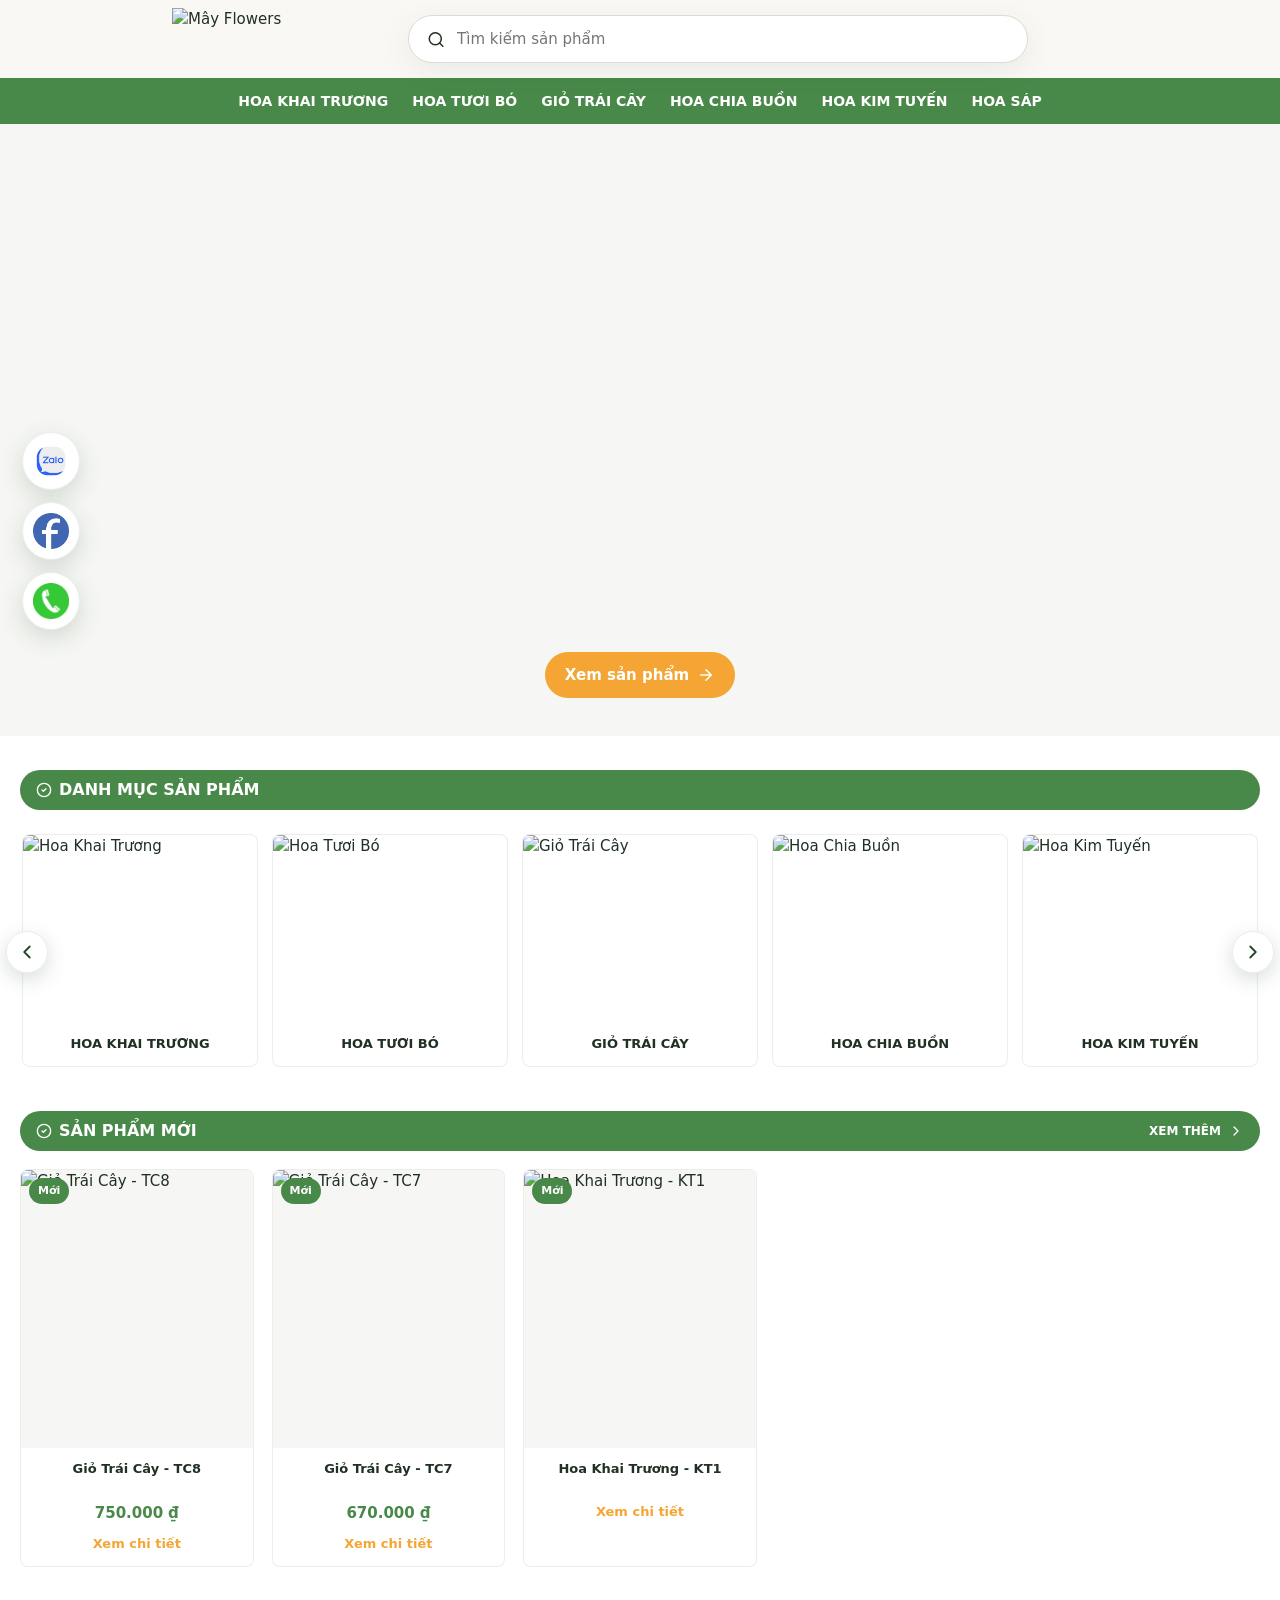
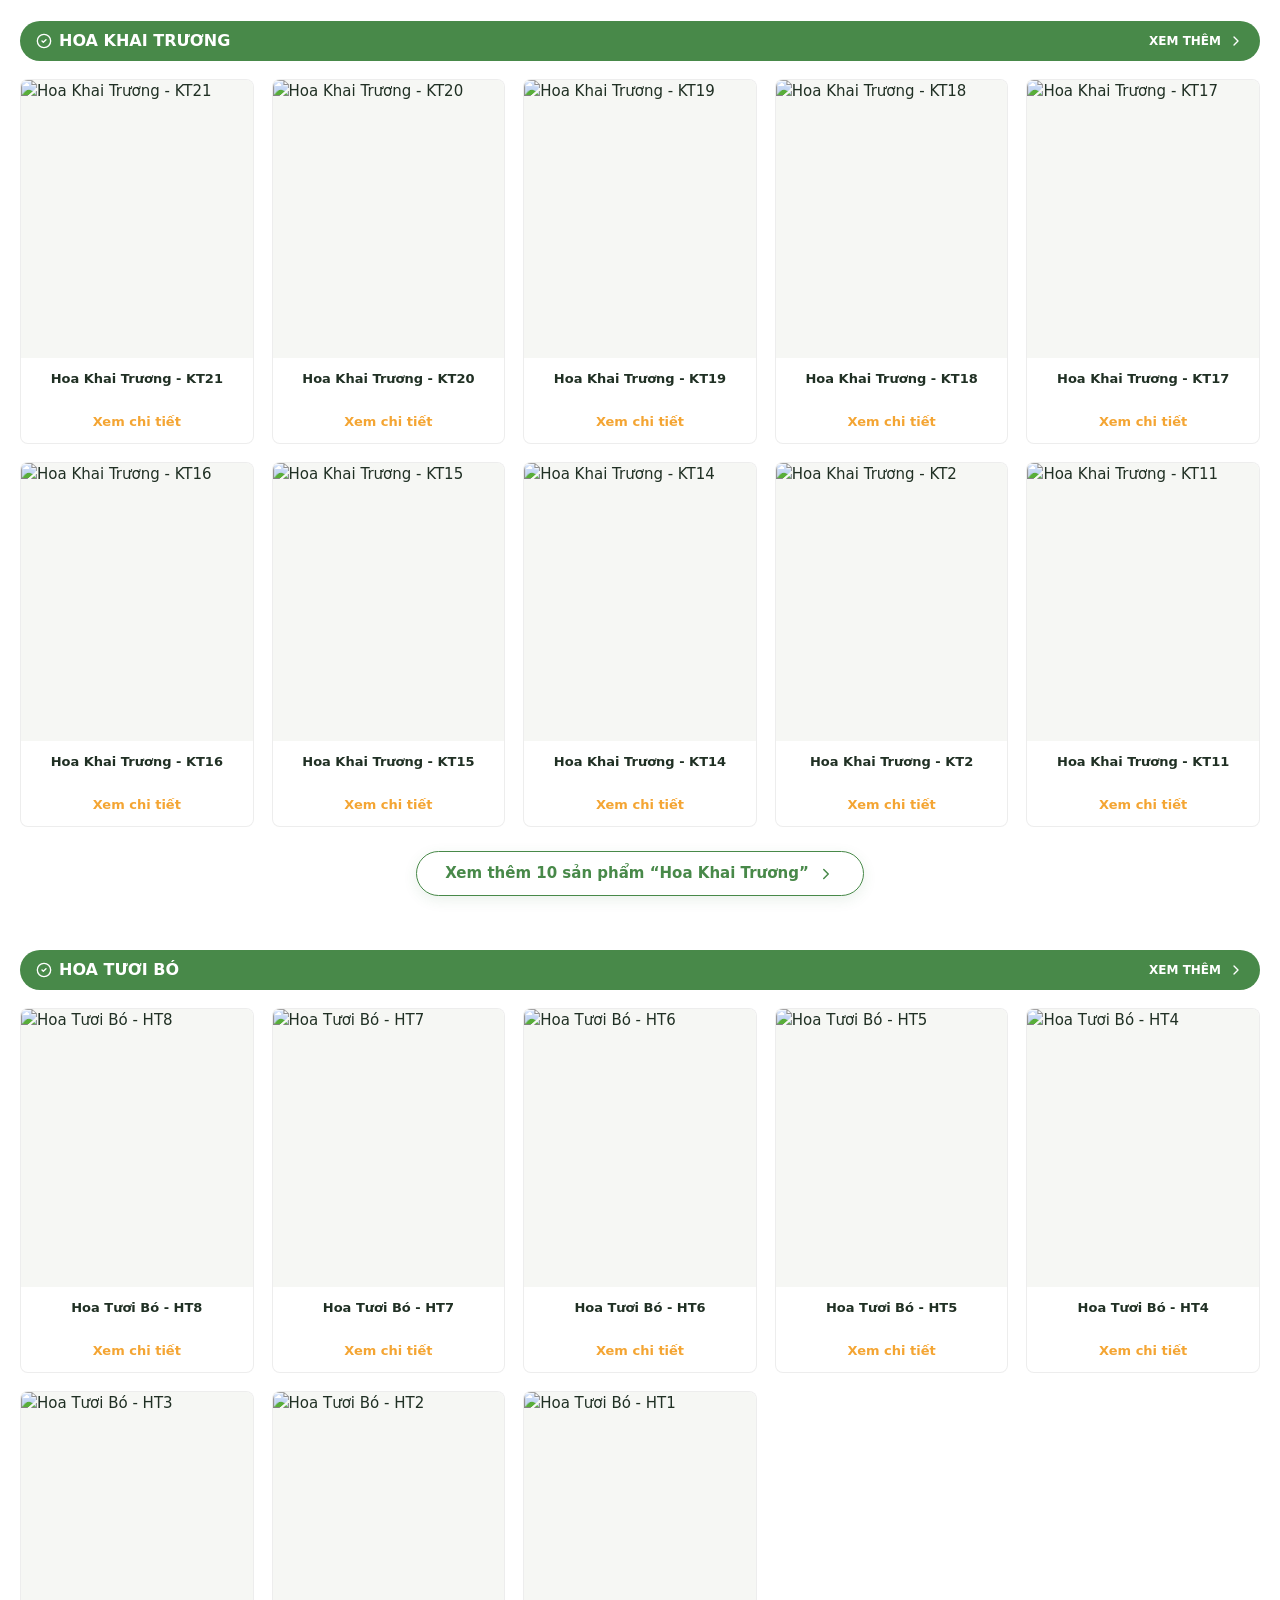
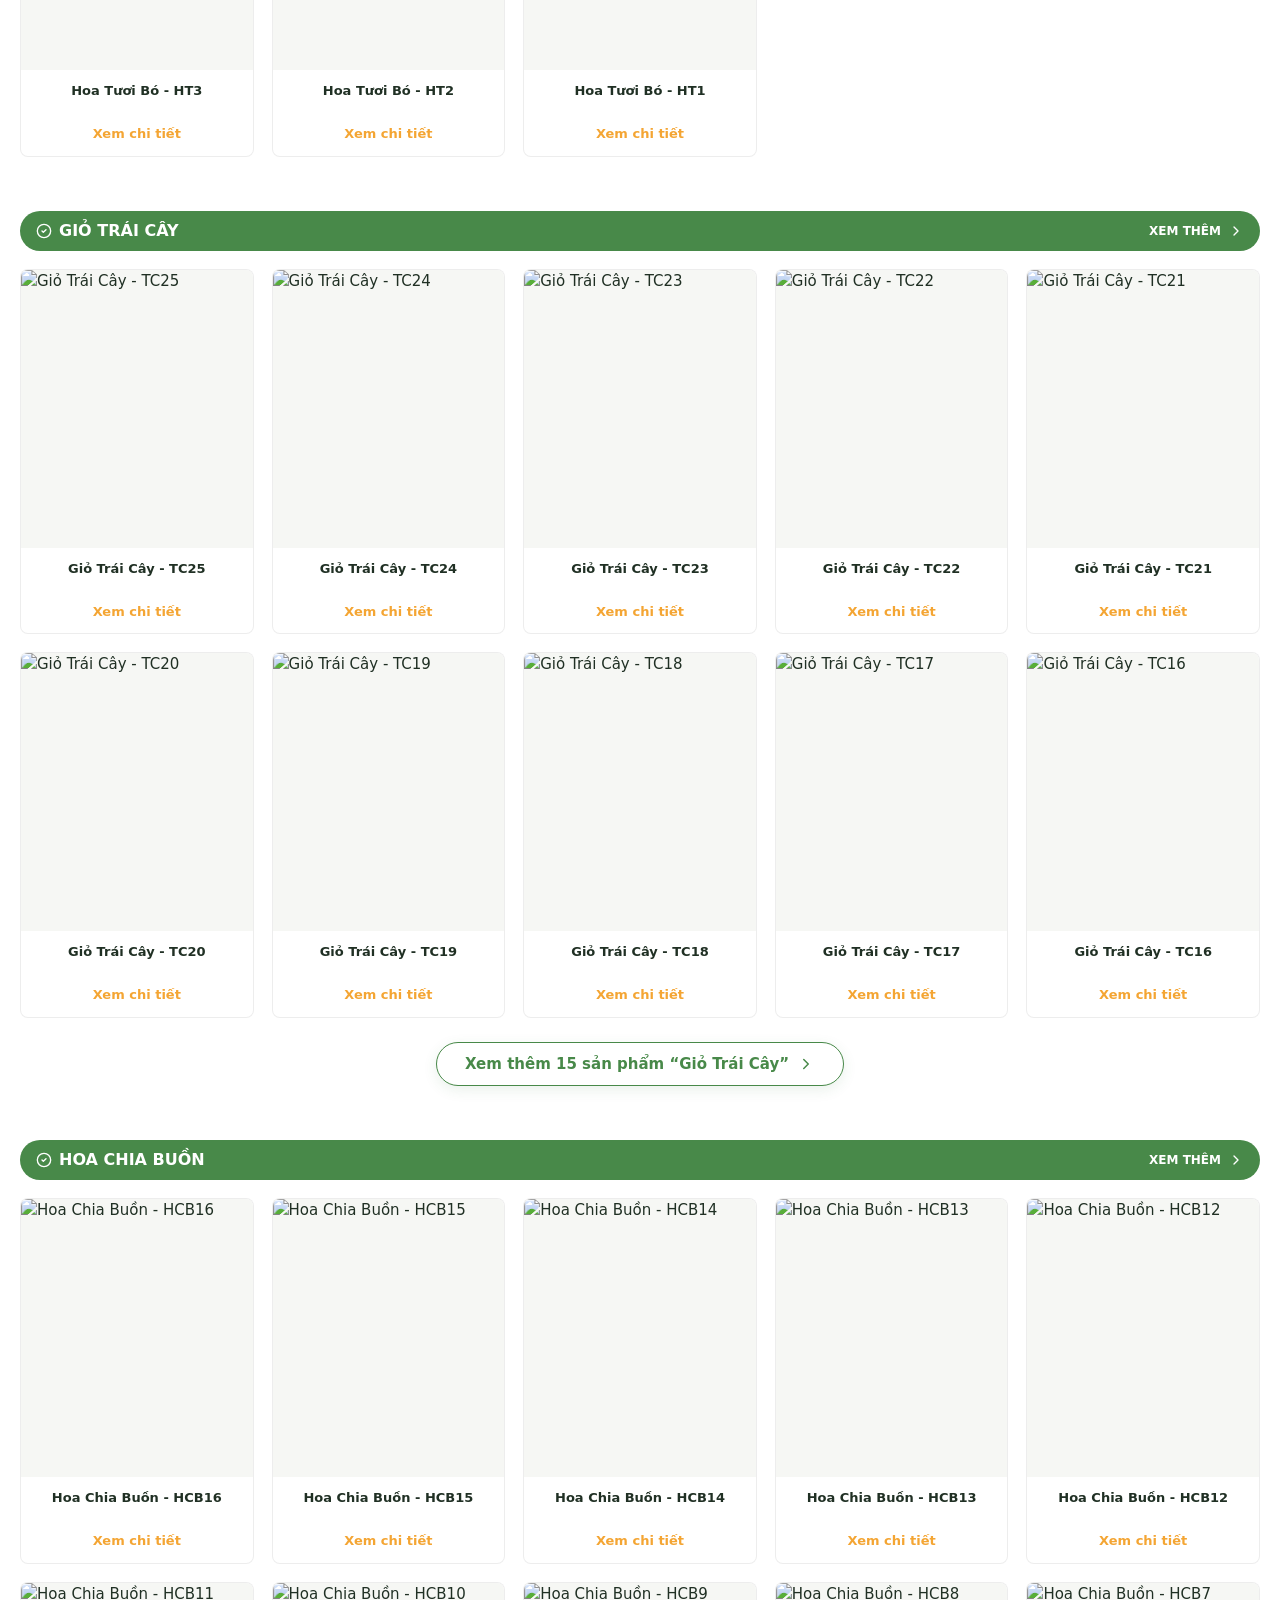
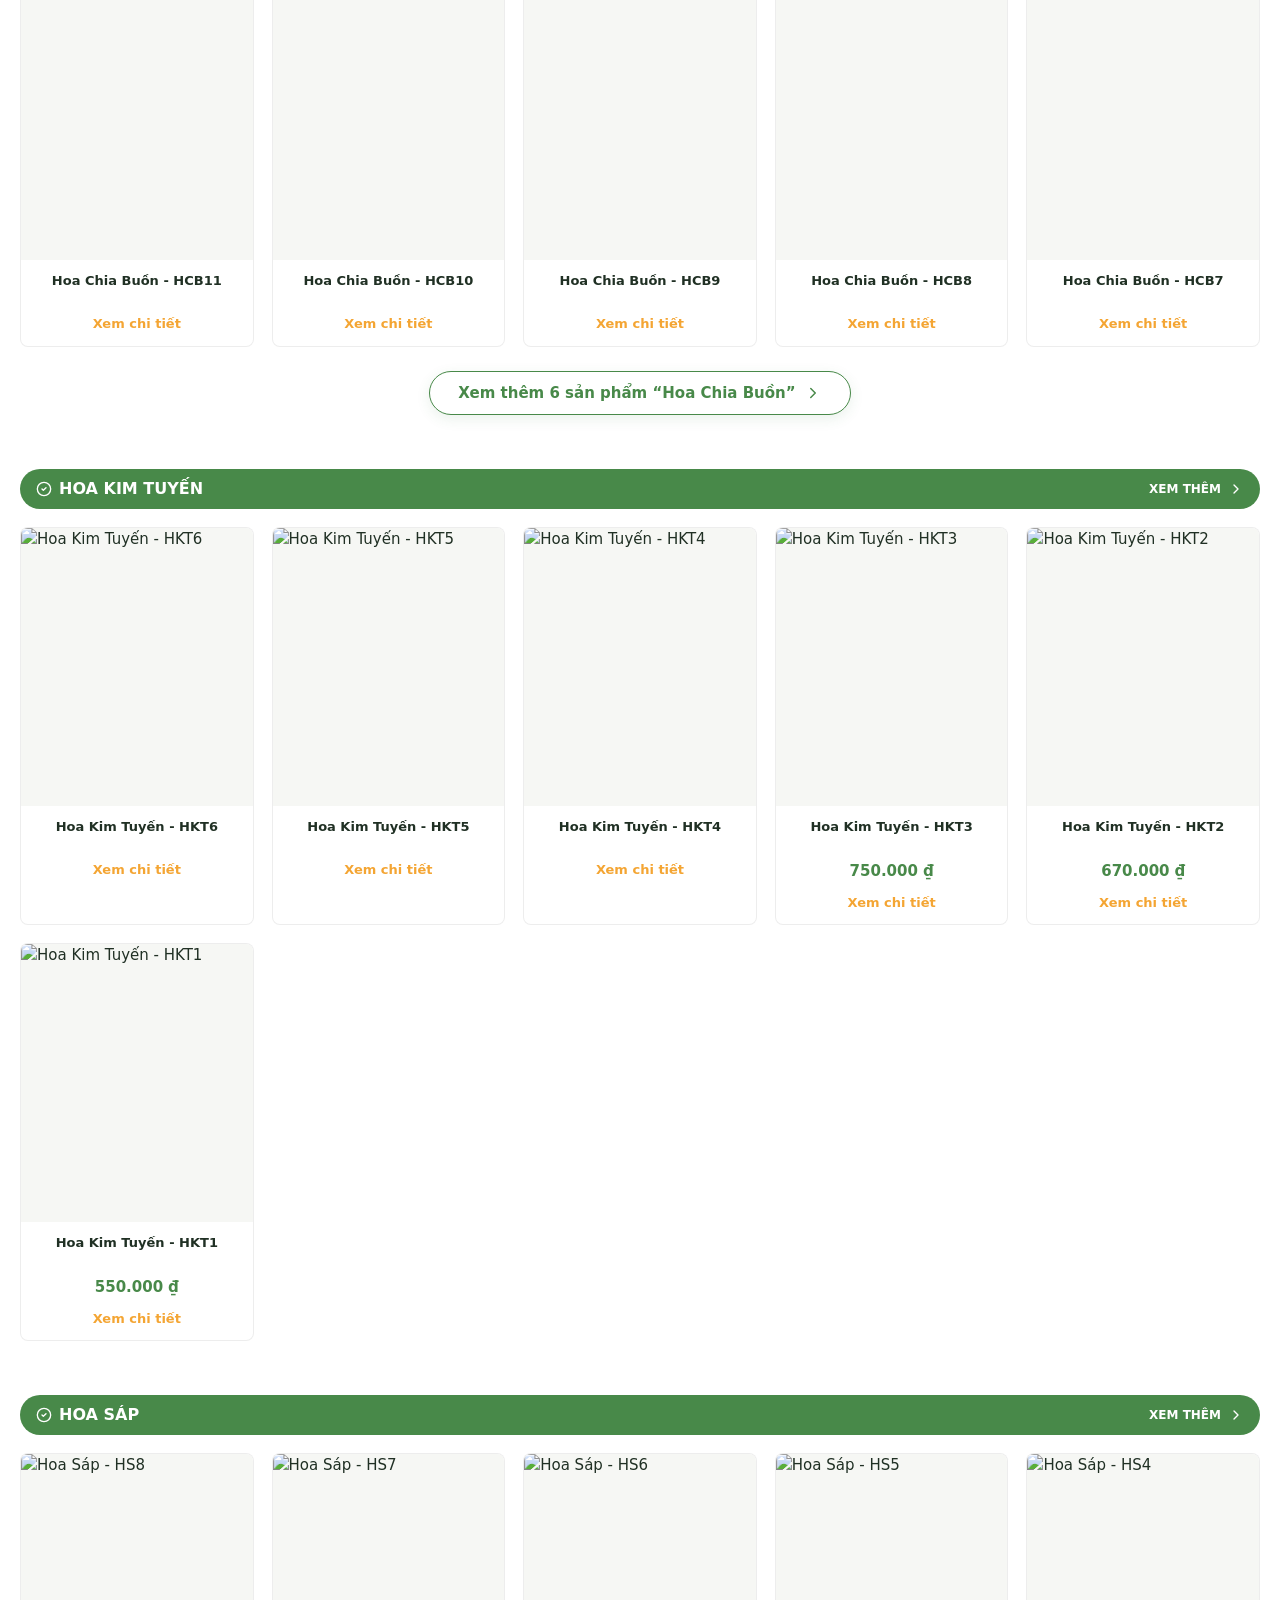
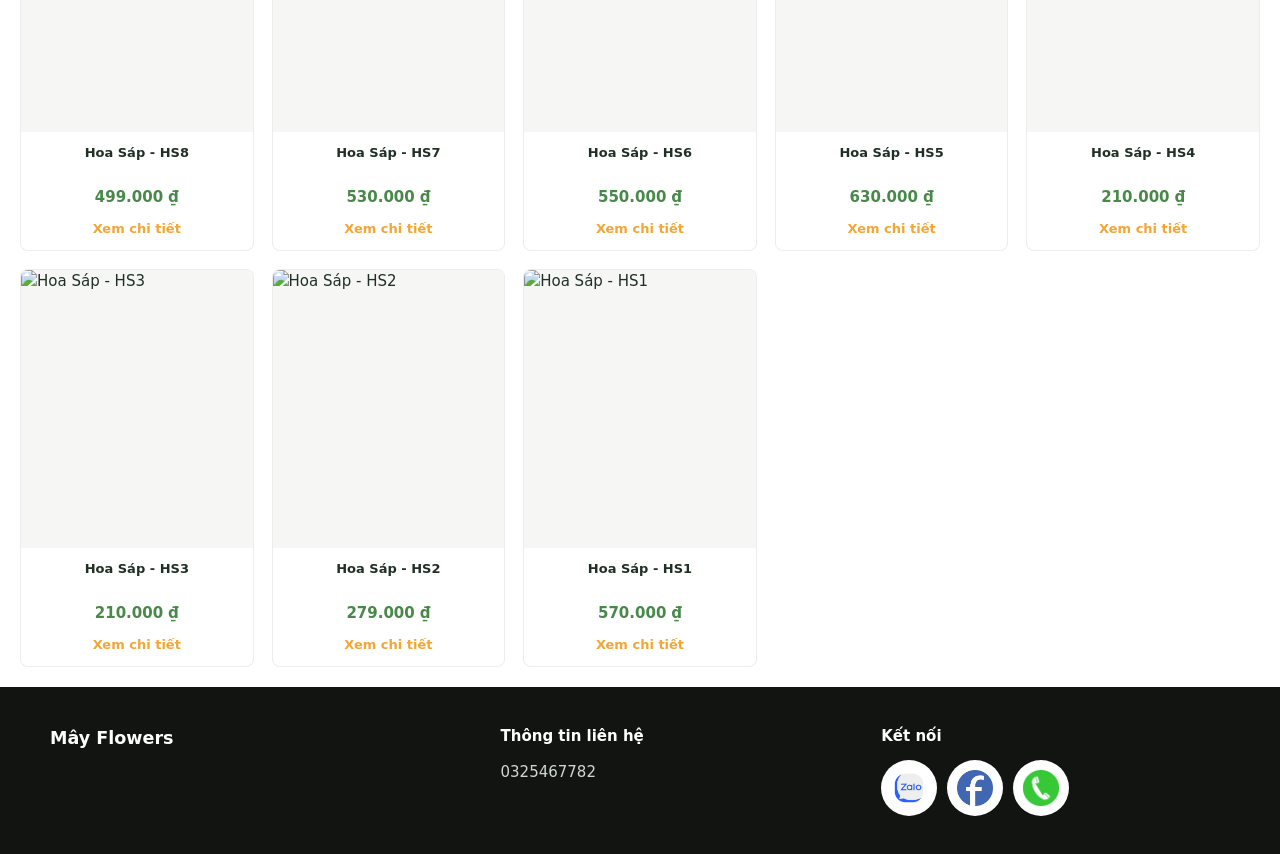
==== commit 2f61cbb5: "update" ====
--- a/index.html
+++ b/index.html
@@ -1 +1 @@
-<!DOCTYPE html><!--Wvdbla3tLpmF1XA9L_W_S--><html lang="vi"><head><meta charSet="utf-8"/><meta name="viewport" content="width=device-width, initial-scale=1"/><link rel="stylesheet" href="/_next/static/css/a72cfd554d3926c4.css" data-precedence="next"/><link rel="preload" as="script" fetchPriority="low" href="/_next/static/chunks/webpack-1b5edd91538bd960.js"/><script src="/_next/static/chunks/87c73c54-24122e7b92478d00.js" async=""></script><script src="/_next/static/chunks/18-8f1d5a13d1c2bf01.js" async=""></script><script src="/_next/static/chunks/main-app-399e77d6ae28b49e.js" async=""></script><script src="/_next/static/chunks/app/layout-c8358d3291dc68c2.js" async=""></script><script src="/_next/static/chunks/441-df006e32dfb03c14.js" async=""></script><script src="/_next/static/chunks/app/page-94d4c91641845681.js" async=""></script><title>May Flowers - Hoa tươi và quà tặng</title><meta name="description" content="Website bán hoa tươi, giỏ trái cây và quà tặng được dựng bằng Next.js và NestJS."/><script src="/_next/static/chunks/polyfills-42372ed130431b0a.js" noModule=""></script></head><body><div hidden=""><!--$--><!--/$--></div><main class="site-loading-page" aria-live="polite" aria-busy="true"><div class="site-loading-card"><span class="site-loading-spinner"></span><strong>Đang tải website</strong><p>Vui lòng chờ trong giây lát.</p></div></main><!--$--><!--/$--><script src="/_next/static/chunks/webpack-1b5edd91538bd960.js" id="_R_" async=""></script><script>(self.__next_f=self.__next_f||[]).push([0])</script><script>self.__next_f.push([1,"1:\"$Sreact.fragment\"\n2:I[5470,[\"177\",\"static/chunks/app/layout-c8358d3291dc68c2.js\"],\"default\"]\n3:I[5341,[],\"\"]\n4:I[25,[],\"\"]\n6:I[5104,[],\"OutletBoundary\"]\n8:I[7158,[],\"AsyncMetadataOutlet\"]\na:I[5104,[],\"ViewportBoundary\"]\nc:I[5104,[],\"MetadataBoundary\"]\nd:\"$Sreact.suspense\"\nf:I[4431,[],\"\"]\n:HL[\"/_next/static/css/a72cfd554d3926c4.css\",\"style\"]\n"])</script><script>self.__next_f.push([1,"0:{\"P\":null,\"b\":\"Wvdbla3tLpmF1XA9L-W-S\",\"p\":\"\",\"c\":[\"\",\"\"],\"i\":false,\"f\":[[[\"\",{\"children\":[\"__PAGE__\",{}]},\"$undefined\",\"$undefined\",true],[\"\",[\"$\",\"$1\",\"c\",{\"children\":[[[\"$\",\"link\",\"0\",{\"rel\":\"stylesheet\",\"href\":\"/_next/static/css/a72cfd554d3926c4.css\",\"precedence\":\"next\",\"crossOrigin\":\"$undefined\",\"nonce\":\"$undefined\"}]],[\"$\",\"html\",null,{\"lang\":\"vi\",\"children\":[\"$\",\"body\",null,{\"children\":[[\"$\",\"$L2\",null,{}],[\"$\",\"$L3\",null,{\"parallelRouterKey\":\"children\",\"error\":\"$undefined\",\"errorStyles\":\"$undefined\",\"errorScripts\":\"$undefined\",\"template\":[\"$\",\"$L4\",null,{}],\"templateStyles\":\"$undefined\",\"templateScripts\":\"$undefined\",\"notFound\":[[[\"$\",\"title\",null,{\"children\":\"404: This page could not be found.\"}],[\"$\",\"div\",null,{\"style\":{\"fontFamily\":\"system-ui,\\\"Segoe UI\\\",Roboto,Helvetica,Arial,sans-serif,\\\"Apple Color Emoji\\\",\\\"Segoe UI Emoji\\\"\",\"height\":\"100vh\",\"textAlign\":\"center\",\"display\":\"flex\",\"flexDirection\":\"column\",\"alignItems\":\"center\",\"justifyContent\":\"center\"},\"children\":[\"$\",\"div\",null,{\"children\":[[\"$\",\"style\",null,{\"dangerouslySetInnerHTML\":{\"__html\":\"body{color:#000;background:#fff;margin:0}.next-error-h1{border-right:1px solid rgba(0,0,0,.3)}@media (prefers-color-scheme:dark){body{color:#fff;background:#000}.next-error-h1{border-right:1px solid rgba(255,255,255,.3)}}\"}}],[\"$\",\"h1\",null,{\"className\":\"next-error-h1\",\"style\":{\"display\":\"inline-block\",\"margin\":\"0 20px 0 0\",\"padding\":\"0 23px 0 0\",\"fontSize\":24,\"fontWeight\":500,\"verticalAlign\":\"top\",\"lineHeight\":\"49px\"},\"children\":404}],[\"$\",\"div\",null,{\"style\":{\"display\":\"inline-block\"},\"children\":[\"$\",\"h2\",null,{\"style\":{\"fontSize\":14,\"fontWeight\":400,\"lineHeight\":\"49px\",\"margin\":0},\"children\":\"This page could not be found.\"}]}]]}]}]],[]],\"forbidden\":\"$undefined\",\"unauthorized\":\"$undefined\"}]]}]}]]}],{\"children\":[\"__PAGE__\",[\"$\",\"$1\",\"c\",{\"children\":[\"$L5\",null,[\"$\",\"$L6\",null,{\"children\":[\"$L7\",[\"$\",\"$L8\",null,{\"promise\":\"$@9\"}]]}]]}],{},null,false]},null,false],[\"$\",\"$1\",\"h\",{\"children\":[null,[[\"$\",\"$La\",null,{\"children\":\"$Lb\"}],null],[\"$\",\"$Lc\",null,{\"children\":[\"$\",\"div\",null,{\"hidden\":true,\"children\":[\"$\",\"$d\",null,{\"fallback\":null,\"children\":\"$Le\"}]}]}]]}],false]],\"m\":\"$undefined\",\"G\":[\"$f\",[]],\"s\":false,\"S\":true}\n"])</script><script>self.__next_f.push([1,"b:[[\"$\",\"meta\",\"0\",{\"charSet\":\"utf-8\"}],[\"$\",\"meta\",\"1\",{\"name\":\"viewport\",\"content\":\"width=device-width, initial-scale=1\"}]]\n7:null\n"])</script><script>self.__next_f.push([1,"9:{\"metadata\":[[\"$\",\"title\",\"0\",{\"children\":\"May Flowers - Hoa tươi và quà tặng\"}],[\"$\",\"meta\",\"1\",{\"name\":\"description\",\"content\":\"Website bán hoa tươi, giỏ trái cây và quà tặng được dựng bằng Next.js và NestJS.\"}]],\"error\":null,\"digest\":\"$undefined\"}\n"])</script><script>self.__next_f.push([1,"e:\"$9:metadata\"\n"])</script><script>self.__next_f.push([1,"10:I[6647,[\"441\",\"static/chunks/441-df006e32dfb03c14.js\",\"974\",\"static/chunks/app/page-94d4c91641845681.js\"],\"default\"]\n11:Tb97,"])</script><script>self.__next_f.push([1,"### 1. Hoa Khai Trương - KT1 bao gồm:\n\n- Hoa hồng phối các sắc cam, vàng kem, hồng và trắng.\n- Hoa đồng tiền trắng.\n- Lá bạc.\n- Giấy gói tông kem và hồng đào, kết hợp kệ đứng.\n\n### 1.1. Đặc Điểm Nổi Bật Của Hoa Khai Trương - KT1:\n\nHoa Khai Trương - KT1 mang vẻ đẹp tươi sáng, nổi bật với những bông hồng sắc cam xen lẫn vàng kem, hồng và trắng. Sự kết hợp giữa các gam màu ấm và nhẹ nhàng tạo nên tổng thể hài hòa, phù hợp với không khí vui tươi của ngày khai trương.\n\nHoa đồng tiền trắng được điểm xen kẽ giúp kệ hoa thêm mềm mại, trong khi lá bạc tạo nét thanh thoát và làm nổi bật màu sắc của từng bông hoa.\n\nThiết kế gồm một cụm hoa lớn phía trên và một cụm hoa nhỏ bên dưới, tạo bố cục cân đối và điểm nhấn xuyên suốt. Giấy gói màu kem, hồng đào được xếp thành nhiều lớp rủ dài, mang đến vẻ sang trọng, chỉn chu khi đặt tại cửa hàng hoặc không gian sự kiện.\n\n### 1.2. Ý Nghĩa Của Mỗi Loài Hoa Có Trong Sản Phẩm:\n\n- **Hoa hồng sắc cam, vàng:** Gợi niềm vui, sự nhiệt huyết và lời chúc khởi đầu thuận lợi, phát triển thịnh vượng.\n- **Hoa hồng hồng, trắng:** Thể hiện sự trân trọng, chân thành và gửi gắm lời chúc tốt đẹp đến người nhận.\n- **Hoa đồng tiền trắng:** Gắn với lời chúc may mắn, tài lộc và thành công; sắc trắng giúp tổng thể thêm tinh tế.\n- **Lá bạc:** Làm nền cho các loài hoa, tạo sự hài hòa và nét hiện đại cho kệ hoa.\n\n### 2. Những Dịp Phù Hợp Để Tặng Hoa Khai Trương - KT1:\n\nHoa Khai Trương - KT1 phù hợp để gửi lời chúc mừng trong các dịp:\n\n- Khai trương cửa hàng, showroom, quán cà phê hoặc nhà hàng.\n- Thành lập công ty, mở văn phòng hoặc chi nhánh mới.\n- Kỷ niệm thành lập doanh nghiệp.\n- Chúc mừng đối tác, khách hàng hoặc người thân bắt đầu công việc kinh doanh.\n\nVới sắc hoa tươi sáng và thiết kế trang nhã, KT1 thay lời chúc khởi đầu suôn sẻ, kinh doanh thuận lợi và ngày càng phát triển.\n\n### 3. Cách Chăm Sóc Và Bảo Quản Hoa Khai Trương - KT1 Để Hoa Tươi Lâu:\n\n- Đặt kệ hoa ở nơi thoáng mát, tránh ánh nắng trực tiếp và gió mạnh.\n- Không đặt gần thiết bị tỏa nhiệt hoặc luồng gió điều hòa thổi trực tiếp.\n- Kiểm tra phần xốp cắm hoa và bổ sung nước sạch từ từ để giữ xốp ẩm, tránh làm ướt giấy gói.\n- Hạn chế chạm vào cánh hoa hoặc di chuyển kệ nhiều lần để giữ nguyên bố cục.\n- Loại bỏ những bông đã héo để tổng thể kệ hoa luôn gọn gàng, đẹp mắt."])</script><script>self.__next_f.push([1,"12:Tbc7,"])</script><script>self.__next_f.push([1,"### 1. Hoa Khai Trương - KT2 bao gồm:\n\n- Hoa hồng hồng.\n- Hoa cẩm chướng hồng, điểm trắng.\n- Lá bạc.\n- Giấy gói tông hồng pastel kết hợp ruy băng và kệ đứng.\n\n### 1.1. Đặc Điểm Nổi Bật Của Hoa Khai Trương - KT2:\n\nHoa Khai Trương - KT2 nổi bật với tông hồng dịu dàng, mang đến vẻ đẹp thanh lịch và không khí tươi vui cho ngày khai trương. Những bông hoa hồng nở rộng, cánh mềm mại được sắp xếp đan xen, tạo nên cụm hoa đầy đặn và cuốn hút.\n\nHoa cẩm chướng với những cánh nhỏ xếp lớp giúp thiết kế thêm phong phú. Lá bạc xanh dịu được phối vươn ra xung quanh và rủ nhẹ phía trước, tạo bố cục tự nhiên, làm nổi bật sắc hồng của hoa.\n\nPhần giấy gói hồng pastel được xếp nhiều lớp từ chân cụm hoa xuống thân kệ, kết hợp cùng ruy băng dài tạo vẻ mềm mại, chỉn chu. Thiết kế phù hợp để đặt tại lối vào cửa hàng, showroom hoặc khu vực đón khách trong sự kiện.\n\n### 1.2. Ý Nghĩa Của Mỗi Loài Hoa Có Trong Sản Phẩm:\n\n- **Hoa hồng hồng:** Thể hiện sự trân trọng, lòng quý mến và lời chúc tốt đẹp, phù hợp để chúc mừng đối tác, bạn bè hoặc người thân.\n- **Hoa cẩm chướng hồng:** Gửi gắm tình cảm chân thành, sự quan tâm và lời chúc cho những khởi đầu thuận lợi.\n- **Hoa cẩm chướng trắng:** Gợi sự tinh khôi, chân thành, giúp món quà thêm nhẹ nhàng và trang nhã.\n- **Lá bạc:** Tạo điểm nhấn xanh mát, kết nối các loài hoa và mang đến sự hài hòa cho tổng thể.\n\n### 2. Những Dịp Phù Hợp Để Tặng Hoa Khai Trương - KT2:\n\nHoa Khai Trương - KT2 phù hợp để gửi lời chúc mừng trong các dịp:\n\n- Khai trương cửa hàng thời trang, mỹ phẩm, spa hoặc salon.\n- Khai trương quán cà phê, studio hoặc showroom.\n- Thành lập công ty, mở văn phòng hoặc chi nhánh mới.\n- Kỷ niệm thành lập và các sự kiện chúc mừng doanh nghiệp.\n- Chúc mừng người thân, bạn bè hoặc đối tác bắt đầu kinh doanh.\n\nVới sắc hồng trang nhã, KT2 thay lời chúc khởi đầu suôn sẻ, công việc thuận lợi và ngày càng phát triển.\n\n### 3. Cách Chăm Sóc Và Bảo Quản Hoa Khai Trương - KT2 Để Hoa Tươi Lâu:\n\n- Đặt kệ hoa ở nơi thoáng mát, tránh ánh nắng trực tiếp và gió mạnh.\n- Không đặt gần thiết bị tỏa nhiệt hoặc luồng gió điều hòa thổi trực tiếp.\n- Kiểm tra xốp cắm hoa và bổ sung nước sạch từ từ để giữ xốp ẩm, tránh làm ướt giấy gói.\n- Hạn chế chạm vào cánh hoa hoặc di chuyển kệ nhiều lần để giữ dáng hoa và bố cục.\n- Loại bỏ những bông đã héo để kệ hoa luôn gọn gàng, đẹp mắt."])</script><script>self.__next_f.push([1,"5:[\"$\",\"$L10\",null,{\"initialData\":{\"assets\":{\"logo\":\"https://res.cloudinary.com/dbpsdxha/image/upload/v1791923486/shop-flower/uploads/ye3lvpkealispe16q6bq.png\",\"background\":\"/img/background.jpg\",\"backgroundImages\":[\"/img/background.jpg\"],\"zaloIcon\":\"/img/icon_zalo.png\",\"facebookIcon\":\"/img/icon_facebook.png\",\"phoneIcon\":\"/img/icon-dien-thoai.png\"},\"content\":{\"siteTitle\":\"May Flowers - Hoa tươi và quà tặng\",\"brandName\":\"Mây Flowers\",\"tagline\":\"\",\"hotline\":\"0325467782\",\"zaloUrl\":\"0325467782\",\"facebookUrl\":\"https://www.facebook.com/ngoc.lenhu.376695\",\"address\":\"\",\"email\":\"\",\"heroTitle\":\"\",\"heroSubtitle\":\"\",\"heroDescription\":\"\",\"ctaEyebrow\":\"\",\"ctaTitle\":\"\",\"ctaDescription\":\"\",\"footerTitle\":\"Mây Flowers\",\"footerDescription\":\"\",\"aboutTitle\":\"\",\"aboutContent\":\"\",\"contactTitle\":\"\",\"contactContent\":\"\"},\"categories\":[{\"id\":1791885175638,\"name\":\"Hoa Khai Trương\",\"displayTitle\":\"Hoa khai trương\",\"sortOrder\":1,\"image\":\"https://res.cloudinary.com/dbpsdxha/image/upload/v1791955905/shop-flower/uploads/vl5e3biaalw2favahoa5.jpg\"},{\"id\":1791885196881,\"name\":\"Hoa Tươi Bó\",\"displayTitle\":\"Hoa Tươi Bó\",\"sortOrder\":2,\"image\":\"https://res.cloudinary.com/dbpsdxha/image/upload/v1791960472/shop-flower/uploads/qmzbqdfxzhnzjzzfvkl9.jpg\"},{\"id\":1791960406714,\"name\":\"Giỏ Trái Cây\",\"displayTitle\":\"Giỏ Trái Cây\",\"sortOrder\":3,\"image\":\"https://res.cloudinary.com/dbpsdxha/image/upload/v1791960480/shop-flower/uploads/g45g4flui6okpezpztdg.jpg\"},{\"id\":1791960423718,\"name\":\"Hoa Chia Buồn\",\"displayTitle\":\"Hoa Chia Buồn\",\"sortOrder\":4,\"image\":\"https://res.cloudinary.com/dbpsdxha/image/upload/v1791960486/shop-flower/uploads/xflglbj035tb4xjdjwfc.jpg\"},{\"id\":1791960439234,\"name\":\"Hoa Kim Tuyến\",\"displayTitle\":\"Hoa Kim Tuyến\",\"sortOrder\":5,\"image\":\"https://res.cloudinary.com/dbpsdxha/image/upload/v1791960496/shop-flower/uploads/atlo0lvqsg0i4gmgut2p.jpg\"},{\"id\":1791960454292,\"name\":\"Hoa Sáp\",\"displayTitle\":\"Hoa Sáp\",\"sortOrder\":6,\"image\":\"https://res.cloudinary.com/dbpsdxha/image/upload/v1791960506/shop-flower/uploads/iht7agqoab4rzrpnrzjh.jpg\"}],\"products\":[{\"id\":1791885178135,\"name\":\"Hoa Khai Trương - KT1\",\"category\":\"Hoa Khai Trương\",\"image\":\"https://res.cloudinary.com/dbpsdxha/image/upload/v1791928903/shop-flower/uploads/t4bqichephh2jzddjxny.jpg\",\"images\":[\"https://res.cloudinary.com/dbpsdxha/image/upload/v1791928903/shop-flower/uploads/t4bqichephh2jzddjxny.jpg\"],\"badge\":\"Mới\",\"description\":\"$11\"},{\"id\":1791929791257,\"name\":\"Hoa Khai Trương - KT2\",\"category\":\"Hoa Khai Trương\",\"image\":\"https://res.cloudinary.com/dbpsdxha/image/upload/v1791929797/shop-flower/uploads/yad4xloaqx6uybelhb3v.jpg\",\"images\":[\"https://res.cloudinary.com/dbpsdxha/image/upload/v1791929797/shop-flower/uploads/yad4xloaqx6uybelhb3v.jpg\"],\"description\":\"$12\"},{\"id\":1791960694724,\"name\":\"Hoa Khai Trương - KT3\",\"category\":\"Hoa Khai Trương\",\"image\":\"https://res.cloudinary.com/dbpsdxha/image/upload/v1791960722/shop-flower/uploads/nxgr2fnpqxjv4dhubpjo.jpg\",\"images\":[\"https://res.cloudinary.com/dbpsdxha/image/upload/v1791960722/shop-flower/uploads/nxgr2fnpqxjv4dhubpjo.jpg\"]},{\"id\":1791960748751,\"name\":\"Hoa Khai Trương - KT4\",\"category\":\"Hoa Khai Trương\",\"image\":\"https://res.cloudinary.com/dbpsdxha/image/upload/v1791960766/shop-flower/uploads/dirhjpv1bz73cvrrx8lu.jpg\",\"images\":[\"https://res.cloudinary.com/dbpsdxha/image/upload/v1791960766/shop-flower/uploads/dirhjpv1bz73cvrrx8lu.jpg\"]},{\"id\":1791962535372,\"name\":\"Hoa Khai Trương - KT5\",\"category\":\"Hoa Khai Trương\",\"image\":\"https://res.cloudinary.com/dbpsdxha/image/upload/v1791962559/shop-flower/uploads/jp9fyee8jlms59sepbr8.jpg\",\"images\":[\"https://res.cloudinary.com/dbpsdxha/image/upload/v1791962559/shop-flower/uploads/jp9fyee8jlms59sepbr8.jpg\"]},{\"id\":1791962586406,\"name\":\"Hoa Khai Trương - KT6\",\"category\":\"Hoa Khai Trương\",\"image\":\"https://res.cloudinary.com/dbpsdxha/image/upload/v1791962595/shop-flower/uploads/necgzo69chduwqty5zb5.jpg\",\"images\":[\"https://res.cloudinary.com/dbpsdxha/image/upload/v1791962595/shop-flower/uploads/necgzo69chduwqty5zb5.jpg\"]},{\"id\":1791962602295,\"name\":\"Hoa Khai Trương - KT7\",\"category\":\"Hoa Khai Trương\",\"image\":\"https://res.cloudinary.com/dbpsdxha/image/upload/v1791962610/shop-flower/uploads/wsy7bpyhgbiyrzawatxj.jpg\",\"images\":[\"https://res.cloudinary.com/dbpsdxha/image/upload/v1791962610/shop-flower/uploads/wsy7bpyhgbiyrzawatxj.jpg\"]},{\"id\":1791962617680,\"name\":\"Hoa Khai Trương - KT8\",\"category\":\"Hoa Khai Trương\",\"image\":\"https://res.cloudinary.com/dbpsdxha/image/upload/v1791962625/shop-flower/uploads/r0gkjcij2620bjmpwca1.jpg\",\"images\":[\"https://res.cloudinary.com/dbpsdxha/image/upload/v1791962625/shop-flower/uploads/r0gkjcij2620bjmpwca1.jpg\"]},{\"id\":1791962631457,\"name\":\"Hoa Khai Trương - KT9\",\"category\":\"Hoa Khai Trương\",\"image\":\"https://res.cloudinary.com/dbpsdxha/image/upload/v1791962643/shop-flower/uploads/nsqkgu35ujee2rylenoi.jpg\",\"images\":[\"https://res.cloudinary.com/dbpsdxha/image/upload/v1791962643/shop-flower/uploads/nsqkgu35ujee2rylenoi.jpg\"]},{\"id\":1791962649691,\"name\":\"Hoa Khai Trương - KT10\",\"category\":\"Hoa Khai Trương\",\"image\":\"https://res.cloudinary.com/dbpsdxha/image/upload/v1791962658/shop-flower/uploads/mnafdtuvagdilmrzksxl.jpg\",\"images\":[\"https://res.cloudinary.com/dbpsdxha/image/upload/v1791962658/shop-flower/uploads/mnafdtuvagdilmrzksxl.jpg\"]},{\"id\":1791962667263,\"name\":\"Hoa Khai Trương - KT11\",\"category\":\"Hoa Khai Trương\",\"image\":\"https://res.cloudinary.com/dbpsdxha/image/upload/v1791962677/shop-flower/uploads/pxihxkx43uzb6w5db66s.jpg\",\"images\":[\"https://res.cloudinary.com/dbpsdxha/image/upload/v1791962677/shop-flower/uploads/pxihxkx43uzb6w5db66s.jpg\"]},{\"id\":1791962693582,\"name\":\"Hoa Khai Trương - KT2\",\"category\":\"Hoa Khai Trương\",\"image\":\"https://res.cloudinary.com/dbpsdxha/image/upload/v1791962705/shop-flower/uploads/ng9ola4miyrdpgnzsttv.jpg\",\"images\":[\"https://res.cloudinary.com/dbpsdxha/image/upload/v1791962705/shop-flower/uploads/ng9ola4miyrdpgnzsttv.jpg\"]},{\"id\":1791962713169,\"name\":\"Hoa Khai Trương - KT14\",\"category\":\"Hoa Khai Trương\",\"image\":\"https://res.cloudinary.com/dbpsdxha/image/upload/v1791962734/shop-flower/uploads/qvegbmvh3rqfvtuihfzt.jpg\",\"images\":[\"https://res.cloudinary.com/dbpsdxha/image/upload/v1791962734/shop-flower/uploads/qvegbmvh3rqfvtuihfzt.jpg\"]},{\"id\":1791962743891,\"name\":\"Hoa Khai Trương - KT15\",\"category\":\"Hoa Khai Trương\",\"image\":\"https://res.cloudinary.com/dbpsdxha/image/upload/v1791962755/shop-flower/uploads/t1dh3ur0wsy0worppmpw.jpg\",\"images\":[\"https://res.cloudinary.com/dbpsdxha/image/upload/v1791962755/shop-flower/uploads/t1dh3ur0wsy0worppmpw.jpg\"]},{\"id\":1791962761836,\"name\":\"Hoa Khai Trương - KT16\",\"category\":\"Hoa Khai Trương\",\"image\":\"https://res.cloudinary.com/dbpsdxha/image/upload/v1791962775/shop-flower/uploads/gha50ztwy1mdva7cqpnf.jpg\",\"images\":[\"https://res.cloudinary.com/dbpsdxha/image/upload/v1791962775/shop-flower/uploads/gha50ztwy1mdva7cqpnf.jpg\"]},{\"id\":1791962780696,\"name\":\"Hoa Khai Trương - KT17\",\"category\":\"Hoa Khai Trương\",\"image\":\"https://res.cloudinary.com/dbpsdxha/image/upload/v1791962787/shop-flower/uploads/qfujcsh7khy9p4fpwuo2.jpg\",\"images\":[\"https://res.cloudinary.com/dbpsdxha/image/upload/v1791962787/shop-flower/uploads/qfujcsh7khy9p4fpwuo2.jpg\"]},{\"id\":1791962792906,\"name\":\"Hoa Khai Trương - KT18\",\"category\":\"Hoa Khai Trương\",\"image\":\"https://res.cloudinary.com/dbpsdxha/image/upload/v1791962800/shop-flower/uploads/u2n5b2foximywojcdyoy.jpg\",\"images\":[\"https://res.cloudinary.com/dbpsdxha/image/upload/v1791962800/shop-flower/uploads/u2n5b2foximywojcdyoy.jpg\"]},{\"id\":1791962806779,\"name\":\"Hoa Khai Trương - KT19\",\"category\":\"Hoa Khai Trương\",\"image\":\"https://res.cloudinary.com/dbpsdxha/image/upload/v1791962816/shop-flower/uploads/qubbtl7b1d2i1h3egogm.jpg\",\"images\":[\"https://res.cloudinary.com/dbpsdxha/image/upload/v1791962816/shop-flower/uploads/qubbtl7b1d2i1h3egogm.jpg\"]},{\"id\":1791962822414,\"name\":\"Hoa Khai Trương - KT20\",\"category\":\"Hoa Khai Trương\",\"image\":\"https://res.cloudinary.com/dbpsdxha/image/upload/v1791962830/shop-flower/uploads/glbmsxjkevffpnob1esg.jpg\",\"images\":[\"https://res.cloudinary.com/dbpsdxha/image/upload/v1791962830/shop-flower/uploads/glbmsxjkevffpnob1esg.jpg\"]},{\"id\":1791962836584,\"name\":\"Hoa Khai Trương - KT21\",\"category\":\"Hoa Khai Trương\",\"image\":\"https://res.cloudinary.com/dbpsdxha/image/upload/v1791962843/shop-flower/uploads/ehivmhf6qqaei72soedh.jpg\",\"images\":[\"https://res.cloudinary.com/dbpsdxha/image/upload/v1791962843/shop-flower/uploads/ehivmhf6qqaei72soedh.jpg\"]},{\"id\":1791962863559,\"name\":\"Hoa Tươi Bó - HT1\",\"category\":\"Hoa Tươi Bó\",\"image\":\"https://res.cloudinary.com/dbpsdxha/image/upload/v1791962878/shop-flower/uploads/xgiigxquodsmejcnikpk.jpg\",\"images\":[\"https://res.cloudinary.com/dbpsdxha/image/upload/v1791962878/shop-flower/uploads/xgiigxquodsmejcnikpk.jpg\"]},{\"id\":1791962895676,\"name\":\"Hoa Tươi Bó - HT2\",\"category\":\"Hoa Tươi Bó\",\"image\":\"https://res.cloudinary.com/dbpsdxha/image/upload/v1791962901/shop-flower/uploads/t3cy4dltdgklanovgn2v.jpg\",\"images\":[\"https://res.cloudinary.com/dbpsdxha/image/upload/v1791962901/shop-flower/uploads/t3cy4dltdgklanovgn2v.jpg\"]},{\"id\":1791962907560,\"name\":\"Hoa Tươi Bó - HT3\",\"category\":\"Hoa Tươi Bó\",\"image\":\"https://res.cloudinary.com/dbpsdxha/image/upload/v1791962914/shop-flower/uploads/whns8h2yqke8u9cmt0f0.jpg\",\"images\":[\"https://res.cloudinary.com/dbpsdxha/image/upload/v1791962914/shop-flower/uploads/whns8h2yqke8u9cmt0f0.jpg\"]},{\"id\":1791962921098,\"name\":\"Hoa Tươi Bó - HT4\",\"category\":\"Hoa Tươi Bó\",\"image\":\"https://res.cloudinary.com/dbpsdxha/image/upload/v1791962927/shop-flower/uploads/gd5la4ttpenwffwpfeai.jpg\",\"images\":[\"https://res.cloudinary.com/dbpsdxha/image/upload/v1791962927/shop-flower/uploads/gd5la4ttpenwffwpfeai.jpg\"]},{\"id\":1791962933513,\"name\":\"Hoa Tươi Bó - HT5\",\"category\":\"Hoa Tươi Bó\",\"image\":\"https://res.cloudinary.com/dbpsdxha/image/upload/v1791962940/shop-flower/uploads/k2mnkmc22qccq4cn4eel.jpg\",\"images\":[\"https://res.cloudinary.com/dbpsdxha/image/upload/v1791962940/shop-flower/uploads/k2mnkmc22qccq4cn4eel.jpg\"]},{\"id\":1791962946936,\"name\":\"Hoa Tươi Bó - HT6\",\"category\":\"Hoa Tươi Bó\",\"image\":\"https://res.cloudinary.com/dbpsdxha/image/upload/v1791962953/shop-flower/uploads/rk9ygatrqe5x9zc7jmj1.jpg\",\"images\":[\"https://res.cloudinary.com/dbpsdxha/image/upload/v1791962953/shop-flower/uploads/rk9ygatrqe5x9zc7jmj1.jpg\"]},{\"id\":1791962960354,\"name\":\"Hoa Tươi Bó - HT7\",\"category\":\"Hoa Tươi Bó\",\"image\":\"https://res.cloudinary.com/dbpsdxha/image/upload/v1791962978/shop-flower/uploads/ogu0cqtxfmmb1zk7lpt4.jpg\",\"images\":[\"https://res.cloudinary.com/dbpsdxha/image/upload/v1791962978/shop-flower/uploads/ogu0cqtxfmmb1zk7lpt4.jpg\"]},{\"id\":1791962983650,\"name\":\"Hoa Tươi Bó - HT8\",\"category\":\"Hoa Tươi Bó\",\"image\":\"https://res.cloudinary.com/dbpsdxha/image/upload/v1791962989/shop-flower/uploads/ve75fvflfilqf3puxsy4.jpg\",\"images\":[\"https://res.cloudinary.com/dbpsdxha/image/upload/v1791962989/shop-flower/uploads/ve75fvflfilqf3puxsy4.jpg\"]},{\"id\":1791963002141,\"name\":\"Giỏ Trái Cây - TC1\",\"category\":\"Giỏ Trái Cây\",\"price\":430000,\"image\":\"https://res.cloudinary.com/dbpsdxha/image/upload/v1791963017/shop-flower/uploads/bf3jxo0iai9qcdkc5xnr.jpg\",\"images\":[\"https://res.cloudinary.com/dbpsdxha/image/upload/v1791963017/shop-flower/uploads/bf3jxo0iai9qcdkc5xnr.jpg\"]},{\"id\":1791963036294,\"name\":\"Giỏ Trái Cây - TC2\",\"category\":\"Giỏ Trái Cây\",\"price\":470000,\"image\":\"https://res.cloudinary.com/dbpsdxha/image/upload/v1791963043/shop-flower/uploads/xmza7eexi999kdp9u4q6.jpg\",\"images\":[\"https://res.cloudinary.com/dbpsdxha/image/upload/v1791963043/shop-flower/uploads/xmza7eexi999kdp9u4q6.jpg\"]},{\"id\":1791963621843,\"name\":\"Giỏ Trái Cây - TC3\",\"category\":\"Giỏ Trái Cây\",\"price\":620000,\"image\":\"https://res.cloudinary.com/dbpsdxha/image/upload/v1791963681/shop-flower/uploads/myjqblhog9bxvyvpplos.jpg\",\"images\":[\"https://res.cloudinary.com/dbpsdxha/image/upload/v1791963681/shop-flower/uploads/myjqblhog9bxvyvpplos.jpg\"]},{\"id\":1791963633966,\"name\":\"Giỏ Trái Cây - TC4\",\"category\":\"Giỏ Trái Cây\",\"price\":650000,\"image\":\"https://res.cloudinary.com/dbpsdxha/image/upload/v1791963683/shop-flower/uploads/c0ywzyrgtorzwrayq15u.jpg\",\"images\":[\"https://res.cloudinary.com/dbpsdxha/image/upload/v1791963683/shop-flower/uploads/c0ywzyrgtorzwrayq15u.jpg\"]},{\"id\":1791963951173,\"name\":\"Giỏ Trái Cây - TC5\",\"category\":\"Giỏ Trái Cây\",\"price\":650000,\"image\":\"https://res.cloudinary.com/dbpsdxha/image/upload/v1791964220/shop-flower/uploads/x45pctzmgsjlgtyft92m.jpg\",\"images\":[\"https://res.cloudinary.com/dbpsdxha/image/upload/v1791964220/shop-flower/uploads/x45pctzmgsjlgtyft92m.jpg\"]},{\"id\":1791963959876,\"name\":\"Giỏ Trái Cây - TC6\",\"category\":\"Giỏ Trái Cây\",\"price\":670000,\"image\":\"https://res.cloudinary.com/dbpsdxha/image/upload/v1791964222/shop-flower/uploads/eoqrynu6m2vsuzgzhigi.jpg\",\"images\":[\"https://res.cloudinary.com/dbpsdxha/image/upload/v1791964222/shop-flower/uploads/eoqrynu6m2vsuzgzhigi.jpg\"]},{\"id\":1791964037424,\"name\":\"Giỏ Trái Cây - TC7\",\"category\":\"Giỏ Trái Cây\",\"price\":670000,\"image\":\"https://res.cloudinary.com/dbpsdxha/image/upload/v1791964224/shop-flower/uploads/q41jak8kdxr7deg8yeq8.jpg\",\"images\":[\"https://res.cloudinary.com/dbpsdxha/image/upload/v1791964224/shop-flower/uploads/q41jak8kdxr7deg8yeq8.jpg\"],\"badge\":\"Mới\"},{\"id\":1791964044599,\"name\":\"Giỏ Trái Cây - TC8\",\"category\":\"Giỏ Trái Cây\",\"price\":750000,\"image\":\"https://res.cloudinary.com/dbpsdxha/image/upload/v1791964227/shop-flower/uploads/p9iaspfziuzfxvqhgmrs.jpg\",\"images\":[\"https://res.cloudinary.com/dbpsdxha/image/upload/v1791964227/shop-flower/uploads/p9iaspfziuzfxvqhgmrs.jpg\"],\"badge\":\"Mới\"},{\"id\":1791964093070,\"name\":\"Giỏ Trái Cây - TC9\",\"category\":\"Giỏ Trái Cây\",\"price\":720000,\"image\":\"https://res.cloudinary.com/dbpsdxha/image/upload/v1791964228/shop-flower/uploads/zgjjdduty4qpztft9y0j.jpg\",\"images\":[\"https://res.cloudinary.com/dbpsdxha/image/upload/v1791964228/shop-flower/uploads/zgjjdduty4qpztft9y0j.jpg\"]},{\"id\":1791964119723,\"name\":\"Giỏ Trái Cây - TC10\",\"category\":\"Giỏ Trái Cây\",\"price\":780000,\"image\":\"https://res.cloudinary.com/dbpsdxha/image/upload/v1791964230/shop-flower/uploads/fdr7gye4kofaebgu9cr5.jpg\",\"images\":[\"https://res.cloudinary.com/dbpsdxha/image/upload/v1791964230/shop-flower/uploads/fdr7gye4kofaebgu9cr5.jpg\"]},{\"id\":1791964119724,\"name\":\"Giỏ Trái Cây - TC11\",\"category\":\"Giỏ Trái Cây\",\"image\":\"https://res.cloudinary.com/dbpsdxha/image/upload/v1791964231/shop-flower/uploads/v8yiu83ciqgljjjobziu.jpg\",\"images\":[\"https://res.cloudinary.com/dbpsdxha/image/upload/v1791964231/shop-flower/uploads/v8yiu83ciqgljjjobziu.jpg\"]},{\"id\":1791964119725,\"name\":\"Giỏ Trái Cây - TC12\",\"category\":\"Giỏ Trái Cây\",\"image\":\"https://res.cloudinary.com/dbpsdxha/image/upload/v1791964233/shop-flower/uploads/vwxbfrrlyhktcvbhwu6p.jpg\",\"images\":[\"https://res.cloudinary.com/dbpsdxha/image/upload/v1791964233/shop-flower/uploads/vwxbfrrlyhktcvbhwu6p.jpg\"]},{\"id\":1791964119726,\"name\":\"Giỏ Trái Cây - TC13\",\"category\":\"Giỏ Trái Cây\",\"image\":\"https://res.cloudinary.com/dbpsdxha/image/upload/v1791964236/shop-flower/uploads/synvxbhe1xjnqsh9tysr.jpg\",\"images\":[\"https://res.cloudinary.com/dbpsdxha/image/upload/v1791964236/shop-flower/uploads/synvxbhe1xjnqsh9tysr.jpg\"]},{\"id\":1791964119727,\"name\":\"Giỏ Trái Cây - TC14\",\"category\":\"Giỏ Trái Cây\",\"image\":\"https://res.cloudinary.com/dbpsdxha/image/upload/v1791964238/shop-flower/uploads/zms0h9geuz4t4q3nxeub.jpg\",\"images\":[\"https://res.cloudinary.com/dbpsdxha/image/upload/v1791964238/shop-flower/uploads/zms0h9geuz4t4q3nxeub.jpg\"]},{\"id\":1791964119728,\"name\":\"Giỏ Trái Cây - TC15\",\"category\":\"Giỏ Trái Cây\",\"image\":\"https://res.cloudinary.com/dbpsdxha/image/upload/v1791964239/shop-flower/uploads/jqrurucrl7g4imdp965c.jpg\",\"images\":[\"https://res.cloudinary.com/dbpsdxha/image/upload/v1791964239/shop-flower/uploads/jqrurucrl7g4imdp965c.jpg\"]},{\"id\":1791964119729,\"name\":\"Giỏ Trái Cây - TC16\",\"category\":\"Giỏ Trái Cây\",\"image\":\"https://res.cloudinary.com/dbpsdxha/image/upload/v1791964242/shop-flower/uploads/on8bu1nxcllixmov0o69.jpg\",\"images\":[\"https://res.cloudinary.com/dbpsdxha/image/upload/v1791964242/shop-flower/uploads/on8bu1nxcllixmov0o69.jpg\"]},{\"id\":1791964119730,\"name\":\"Giỏ Trái Cây - TC17\",\"category\":\"Giỏ Trái Cây\",\"image\":\"https://res.cloudinary.com/dbpsdxha/image/upload/v1791964245/shop-flower/uploads/a6oprszz7glm0k0aysun.jpg\",\"images\":[\"https://res.cloudinary.com/dbpsdxha/image/upload/v1791964245/shop-flower/uploads/a6oprszz7glm0k0aysun.jpg\"]},{\"id\":1791964119731,\"name\":\"Giỏ Trái Cây - TC18\",\"category\":\"Giỏ Trái Cây\",\"image\":\"https://res.cloudinary.com/dbpsdxha/image/upload/v1791964247/shop-flower/uploads/ogjsohcqbkdk2uxg9krg.jpg\",\"images\":[\"https://res.cloudinary.com/dbpsdxha/image/upload/v1791964247/shop-flower/uploads/ogjsohcqbkdk2uxg9krg.jpg\"]},{\"id\":1791964119732,\"name\":\"Giỏ Trái Cây - TC19\",\"category\":\"Giỏ Trái Cây\",\"image\":\"https://res.cloudinary.com/dbpsdxha/image/upload/v1791964250/shop-flower/uploads/qhnvo6uuaag5ykrbipob.jpg\",\"images\":[\"https://res.cloudinary.com/dbpsdxha/image/upload/v1791964250/shop-flower/uploads/qhnvo6uuaag5ykrbipob.jpg\"]},{\"id\":1791964119733,\"name\":\"Giỏ Trái Cây - TC20\",\"category\":\"Giỏ Trái Cây\",\"image\":\"https://res.cloudinary.com/dbpsdxha/image/upload/v1791964252/shop-flower/uploads/t4of51f4yfabfm003shs.jpg\",\"images\":[\"https://res.cloudinary.com/dbpsdxha/image/upload/v1791964252/shop-flower/uploads/t4of51f4yfabfm003shs.jpg\"]},{\"id\":1791964119734,\"name\":\"Giỏ Trái Cây - TC21\",\"category\":\"Giỏ Trái Cây\",\"image\":\"https://res.cloudinary.com/dbpsdxha/image/upload/v1791964254/shop-flower/uploads/sucvlrwpoloezqlprvrb.jpg\",\"images\":[\"https://res.cloudinary.com/dbpsdxha/image/upload/v1791964254/shop-flower/uploads/sucvlrwpoloezqlprvrb.jpg\"]},{\"id\":1791964119735,\"name\":\"Giỏ Trái Cây - TC22\",\"category\":\"Giỏ Trái Cây\",\"image\":\"https://res.cloudinary.com/dbpsdxha/image/upload/v1791964257/shop-flower/uploads/cb8zkjpvyc85qtble6mi.jpg\",\"images\":[\"https://res.cloudinary.com/dbpsdxha/image/upload/v1791964257/shop-flower/uploads/cb8zkjpvyc85qtble6mi.jpg\"]},{\"id\":1791964119736,\"name\":\"Giỏ Trái Cây - TC23\",\"category\":\"Giỏ Trái Cây\",\"image\":\"https://res.cloudinary.com/dbpsdxha/image/upload/v1791964259/shop-flower/uploads/bdqnrw3ad4vk71a61vog.jpg\",\"images\":[\"https://res.cloudinary.com/dbpsdxha/image/upload/v1791964259/shop-flower/uploads/bdqnrw3ad4vk71a61vog.jpg\"]},{\"id\":1791964119737,\"name\":\"Giỏ Trái Cây - TC24\",\"category\":\"Giỏ Trái Cây\",\"image\":\"https://res.cloudinary.com/dbpsdxha/image/upload/v1791964261/shop-flower/uploads/hz0ugd96ije8ovukpy4e.jpg\",\"images\":[\"https://res.cloudinary.com/dbpsdxha/image/upload/v1791964261/shop-flower/uploads/hz0ugd96ije8ovukpy4e.jpg\"]},{\"id\":1791964119738,\"name\":\"Giỏ Trái Cây - TC25\",\"category\":\"Giỏ Trái Cây\",\"image\":\"https://res.cloudinary.com/dbpsdxha/image/upload/v1791964262/shop-flower/uploads/oqdojjvtj4dxgrszjkmc.jpg\",\"images\":[\"https://res.cloudinary.com/dbpsdxha/image/upload/v1791964262/shop-flower/uploads/oqdojjvtj4dxgrszjkmc.jpg\"]},{\"id\":1791964769835,\"name\":\"Hoa Chia Buồn - HCB1\",\"category\":\"Hoa Chia Buồn\",\"image\":\"https://res.cloudinary.com/dbpsdxha/image/upload/v1791964795/shop-flower/uploads/zty904feurlu5z0om7y1.jpg\",\"images\":[\"https://res.cloudinary.com/dbpsdxha/image/upload/v1791964795/shop-flower/uploads/zty904feurlu5z0om7y1.jpg\"]},{\"id\":1791964769836,\"name\":\"Hoa Chia Buồn - HCB2\",\"category\":\"Hoa Chia Buồn\",\"image\":\"https://res.cloudinary.com/dbpsdxha/image/upload/v1791964797/shop-flower/uploads/pui16yjecvcxth51mnbc.jpg\",\"images\":[\"https://res.cloudinary.com/dbpsdxha/image/upload/v1791964797/shop-flower/uploads/pui16yjecvcxth51mnbc.jpg\"]},{\"id\":1791964769837,\"name\":\"Hoa Chia Buồn - HCB3\",\"category\":\"Hoa Chia Buồn\",\"image\":\"https://res.cloudinary.com/dbpsdxha/image/upload/v1791964798/shop-flower/uploads/xk7ngha0x9krcwb4xqnb.jpg\",\"images\":[\"https://res.cloudinary.com/dbpsdxha/image/upload/v1791964798/shop-flower/uploads/xk7ngha0x9krcwb4xqnb.jpg\"]},{\"id\":1791964769838,\"name\":\"Hoa Chia Buồn - HCB4\",\"category\":\"Hoa Chia Buồn\",\"image\":\"https://res.cloudinary.com/dbpsdxha/image/upload/v1791964800/shop-flower/uploads/cgxvbtuovv9ywxdmvilv.jpg\",\"images\":[\"https://res.cloudinary.com/dbpsdxha/image/upload/v1791964800/shop-flower/uploads/cgxvbtuovv9ywxdmvilv.jpg\"]},{\"id\":1791964769839,\"name\":\"Hoa Chia Buồn - HCB5\",\"category\":\"Hoa Chia Buồn\",\"image\":\"https://res.cloudinary.com/dbpsdxha/image/upload/v1791964803/shop-flower/uploads/c8acj6l0ybwuogombwtg.jpg\",\"images\":[\"https://res.cloudinary.com/dbpsdxha/image/upload/v1791964803/shop-flower/uploads/c8acj6l0ybwuogombwtg.jpg\"]},{\"id\":1791964769840,\"name\":\"Hoa Chia Buồn - HCB6\",\"category\":\"Hoa Chia Buồn\",\"image\":\"https://res.cloudinary.com/dbpsdxha/image/upload/v1791964805/shop-flower/uploads/q4opfm5hc2ty4elahpfr.jpg\",\"images\":[\"https://res.cloudinary.com/dbpsdxha/image/upload/v1791964805/shop-flower/uploads/q4opfm5hc2ty4elahpfr.jpg\"]},{\"id\":1791964769841,\"name\":\"Hoa Chia Buồn - HCB7\",\"category\":\"Hoa Chia Buồn\",\"image\":\"https://res.cloudinary.com/dbpsdxha/image/upload/v1791964807/shop-flower/uploads/t9hpamfp6rtedbezamet.jpg\",\"images\":[\"https://res.cloudinary.com/dbpsdxha/image/upload/v1791964807/shop-flower/uploads/t9hpamfp6rtedbezamet.jpg\"]},{\"id\":1791964769842,\"name\":\"Hoa Chia Buồn - HCB8\",\"category\":\"Hoa Chia Buồn\",\"image\":\"https://res.cloudinary.com/dbpsdxha/image/upload/v1791964808/shop-flower/uploads/smgynx20zplwmgdyh8s1.jpg\",\"images\":[\"https://res.cloudinary.com/dbpsdxha/image/upload/v1791964808/shop-flower/uploads/smgynx20zplwmgdyh8s1.jpg\"]},{\"id\":1791964788029,\"name\":\"Hoa Chia Buồn - HCB9\",\"category\":\"Hoa Chia Buồn\",\"image\":\"https://res.cloudinary.com/dbpsdxha/image/upload/v1791964810/shop-flower/uploads/synt94ly7y2wx0dvcvdc.jpg\",\"images\":[\"https://res.cloudinary.com/dbpsdxha/image/upload/v1791964810/shop-flower/uploads/synt94ly7y2wx0dvcvdc.jpg\"]},{\"id\":1791964788030,\"name\":\"Hoa Chia Buồn - HCB10\",\"category\":\"Hoa Chia Buồn\",\"image\":\"https://res.cloudinary.com/dbpsdxha/image/upload/v1791964812/shop-flower/uploads/so0otnrwuffl4bpn64jn.jpg\",\"images\":[\"https://res.cloudinary.com/dbpsdxha/image/upload/v1791964812/shop-flower/uploads/so0otnrwuffl4bpn64jn.jpg\"]},{\"id\":1791964788031,\"name\":\"Hoa Chia Buồn - HCB11\",\"category\":\"Hoa Chia Buồn\",\"image\":\"https://res.cloudinary.com/dbpsdxha/image/upload/v1791964814/shop-flower/uploads/f3anmj7a4ycieh6ir8cw.jpg\",\"images\":[\"https://res.cloudinary.com/dbpsdxha/image/upload/v1791964814/shop-flower/uploads/f3anmj7a4ycieh6ir8cw.jpg\"]},{\"id\":1791964788032,\"name\":\"Hoa Chia Buồn - HCB12\",\"category\":\"Hoa Chia Buồn\",\"image\":\"https://res.cloudinary.com/dbpsdxha/image/upload/v1791964816/shop-flower/uploads/fvtxp8fop2mh1rzocqpy.jpg\",\"images\":[\"https://res.cloudinary.com/dbpsdxha/image/upload/v1791964816/shop-flower/uploads/fvtxp8fop2mh1rzocqpy.jpg\"]},{\"id\":1791964788033,\"name\":\"Hoa Chia Buồn - HCB13\",\"category\":\"Hoa Chia Buồn\",\"image\":\"https://res.cloudinary.com/dbpsdxha/image/upload/v1791964818/shop-flower/uploads/b9s1arhjqvwldm8hrahz.jpg\",\"images\":[\"https://res.cloudinary.com/dbpsdxha/image/upload/v1791964818/shop-flower/uploads/b9s1arhjqvwldm8hrahz.jpg\"]},{\"id\":1791964788034,\"name\":\"Hoa Chia Buồn - HCB14\",\"category\":\"Hoa Chia Buồn\",\"image\":\"https://res.cloudinary.com/dbpsdxha/image/upload/v1791964819/shop-flower/uploads/w8jsnw9rwwzl8zlmi0hl.jpg\",\"images\":[\"https://res.cloudinary.com/dbpsdxha/image/upload/v1791964819/shop-flower/uploads/w8jsnw9rwwzl8zlmi0hl.jpg\"]},{\"id\":1791964788035,\"name\":\"Hoa Chia Buồn - HCB15\",\"category\":\"Hoa Chia Buồn\",\"image\":\"https://res.cloudinary.com/dbpsdxha/image/upload/v1791964821/shop-flower/uploads/vgnppmuwlqyyvw45isw4.jpg\",\"images\":[\"https://res.cloudinary.com/dbpsdxha/image/upload/v1791964821/shop-flower/uploads/vgnppmuwlqyyvw45isw4.jpg\"]},{\"id\":1791964788036,\"name\":\"Hoa Chia Buồn - HCB16\",\"category\":\"Hoa Chia Buồn\",\"image\":\"https://res.cloudinary.com/dbpsdxha/image/upload/v1791964823/shop-flower/uploads/ob0pzz1xkyc9sav0djai.jpg\",\"images\":[\"https://res.cloudinary.com/dbpsdxha/image/upload/v1791964823/shop-flower/uploads/ob0pzz1xkyc9sav0djai.jpg\"]},{\"id\":1791964848450,\"name\":\"Hoa Kim Tuyến - HKT1\",\"category\":\"Hoa Kim Tuyến\",\"price\":550000,\"image\":\"https://res.cloudinary.com/dbpsdxha/image/upload/v1791964887/shop-flower/uploads/jwhnnndf007wn8yf7sih.jpg\",\"images\":[\"https://res.cloudinary.com/dbpsdxha/image/upload/v1791964887/shop-flower/uploads/jwhnnndf007wn8yf7sih.jpg\"]},{\"id\":1791964848451,\"name\":\"Hoa Kim Tuyến - HKT2\",\"category\":\"Hoa Kim Tuyến\",\"price\":670000,\"image\":\"https://res.cloudinary.com/dbpsdxha/image/upload/v1791964889/shop-flower/uploads/dposxv9uspoe2nbvjthy.jpg\",\"images\":[\"https://res.cloudinary.com/dbpsdxha/image/upload/v1791964889/shop-flower/uploads/dposxv9uspoe2nbvjthy.jpg\"]},{\"id\":1791964848452,\"name\":\"Hoa Kim Tuyến - HKT3\",\"category\":\"Hoa Kim Tuyến\",\"price\":750000,\"image\":\"https://res.cloudinary.com/dbpsdxha/image/upload/v1791964892/shop-flower/uploads/ujvzjnqo9lmflmc2wlav.jpg\",\"images\":[\"https://res.cloudinary.com/dbpsdxha/image/upload/v1791964892/shop-flower/uploads/ujvzjnqo9lmflmc2wlav.jpg\"]},{\"id\":1791964881244,\"name\":\"Hoa Kim Tuyến - HKT4\",\"category\":\"Hoa Kim Tuyến\",\"image\":\"https://res.cloudinary.com/dbpsdxha/image/upload/v1791964893/shop-flower/uploads/ty1fwj4gesi9fi6dj8ux.jpg\",\"images\":[\"https://res.cloudinary.com/dbpsdxha/image/upload/v1791964893/shop-flower/uploads/ty1fwj4gesi9fi6dj8ux.jpg\"]},{\"id\":1791964881245,\"name\":\"Hoa Kim Tuyến - HKT5\",\"category\":\"Hoa Kim Tuyến\",\"image\":\"https://res.cloudinary.com/dbpsdxha/image/upload/v1791964896/shop-flower/uploads/mp8y8bvrwmm81gsikxtw.jpg\",\"images\":[\"https://res.cloudinary.com/dbpsdxha/image/upload/v1791964896/shop-flower/uploads/mp8y8bvrwmm81gsikxtw.jpg\"]},{\"id\":1791964881246,\"name\":\"Hoa Kim Tuyến - HKT6\",\"category\":\"Hoa Kim Tuyến\",\"image\":\"https://res.cloudinary.com/dbpsdxha/image/upload/v1791964897/shop-flower/uploads/kwbqbfostlrjvijn7qm1.jpg\",\"images\":[\"https://res.cloudinary.com/dbpsdxha/image/upload/v1791964897/shop-flower/uploads/kwbqbfostlrjvijn7qm1.jpg\"]},{\"id\":1791964936741,\"name\":\"Hoa Sáp - HS1\",\"category\":\"Hoa Sáp\",\"price\":570000,\"image\":\"https://res.cloudinary.com/dbpsdxha/image/upload/v1791965172/shop-flower/uploads/wsiwvmohmigva7h13ezw.jpg\",\"images\":[\"https://res.cloudinary.com/dbpsdxha/image/upload/v1791965172/shop-flower/uploads/wsiwvmohmigva7h13ezw.jpg\",\"https://res.cloudinary.com/dbpsdxha/image/upload/v1791965174/shop-flower/uploads/hrfzkqn1wovx5uey6eho.jpg\",\"https://res.cloudinary.com/dbpsdxha/image/upload/v1791965176/shop-flower/uploads/su5hbvijgmvgn2nl3qkk.jpg\"]},{\"id\":1791964979845,\"name\":\"Hoa Sáp - HS2\",\"category\":\"Hoa Sáp\",\"price\":279000,\"image\":\"https://res.cloudinary.com/dbpsdxha/image/upload/v1791965178/shop-flower/uploads/tevy97twrwulj5rrewfr.jpg\",\"images\":[\"https://res.cloudinary.com/dbpsdxha/image/upload/v1791965178/shop-flower/uploads/tevy97twrwulj5rrewfr.jpg\",\"https://res.cloudinary.com/dbpsdxha/image/upload/v1791965188/shop-flower/uploads/pdcnuu09d30x2w8bsyhc.jpg\",\"https://res.cloudinary.com/dbpsdxha/image/upload/v1791965190/shop-flower/uploads/jnpwm8ekchkr8e4xfrxt.jpg\"]},{\"id\":1791965035170,\"name\":\"Hoa Sáp - HS3\",\"category\":\"Hoa Sáp\",\"price\":210000,\"image\":\"https://res.cloudinary.com/dbpsdxha/image/upload/v1791965192/shop-flower/uploads/gmdmwelklq296tcfm5sj.jpg\",\"images\":[\"https://res.cloudinary.com/dbpsdxha/image/upload/v1791965192/shop-flower/uploads/gmdmwelklq296tcfm5sj.jpg\"]},{\"id\":1791965048416,\"name\":\"Hoa Sáp - HS4\",\"category\":\"Hoa Sáp\",\"price\":210000,\"image\":\"https://res.cloudinary.com/dbpsdxha/image/upload/v1791965194/shop-flower/uploads/tno8mgmc4sg81zye4vnb.jpg\",\"images\":[\"https://res.cloudinary.com/dbpsdxha/image/upload/v1791965194/shop-flower/uploads/tno8mgmc4sg81zye4vnb.jpg\"]},{\"id\":1791965056268,\"name\":\"Hoa Sáp - HS5\",\"category\":\"Hoa Sáp\",\"price\":630000,\"image\":\"https://res.cloudinary.com/dbpsdxha/image/upload/v1791965195/shop-flower/uploads/vlqdvkzj8vkqnwtti5zi.jpg\",\"images\":[\"https://res.cloudinary.com/dbpsdxha/image/upload/v1791965195/shop-flower/uploads/vlqdvkzj8vkqnwtti5zi.jpg\",\"https://res.cloudinary.com/dbpsdxha/image/upload/v1791965197/shop-flower/uploads/tm9uskw0yegpozfsfl7b.jpg\"]},{\"id\":1791965079925,\"name\":\"Hoa Sáp - HS6\",\"category\":\"Hoa Sáp\",\"price\":550000,\"image\":\"https://res.cloudinary.com/dbpsdxha/image/upload/v1791965199/shop-flower/uploads/dfpyliwtlb0l9cpqu9yf.jpg\",\"images\":[\"https://res.cloudinary.com/dbpsdxha/image/upload/v1791965199/shop-flower/uploads/dfpyliwtlb0l9cpqu9yf.jpg\",\"https://res.cloudinary.com/dbpsdxha/image/upload/v1791965201/shop-flower/uploads/srktf7ee9icffdie7atz.jpg\"]},{\"id\":1791965124776,\"name\":\"Hoa Sáp - HS7\",\"category\":\"Hoa Sáp\",\"price\":530000,\"image\":\"https://res.cloudinary.com/dbpsdxha/image/upload/v1791965203/shop-flower/uploads/cb0gvlfyotwyqluo16fl.jpg\",\"images\":[\"https://res.cloudinary.com/dbpsdxha/image/upload/v1791965203/shop-flower/uploads/cb0gvlfyotwyqluo16fl.jpg\",\"https://res.cloudinary.com/dbpsdxha/image/upload/v1791965204/shop-flower/uploads/bwkclcccwiqn7v7u54rp.jpg\"]},{\"id\":1791965151726,\"name\":\"Hoa Sáp - HS8\",\"category\":\"Hoa Sáp\",\"price\":499000,\"image\":\"https://res.cloudinary.com/dbpsdxha/image/upload/v1791965206/shop-flower/uploads/dk3l1pj4lqapixt7jldh.jpg\",\"images\":[\"https://res.cloudinary.com/dbpsdxha/image/upload/v1791965206/shop-flower/uploads/dk3l1pj4lqapixt7jldh.jpg\",\"https://res.cloudinary.com/dbpsdxha/image/upload/v1791965208/shop-flower/uploads/crg2ybztveeapnehsnxu.jpg\"]}],\"articles\":[]},\"view\":\"home\"}]\n"])</script></body></html>+<!DOCTYPE html><!--tv1yHKfNuVKulAqijJ1jf--><html lang="vi"><head><meta charSet="utf-8"/><meta name="viewport" content="width=device-width, initial-scale=1"/><link rel="stylesheet" href="/_next/static/css/e0818605c4c942d7.css" data-precedence="next"/><link rel="preload" as="script" fetchPriority="low" href="/_next/static/chunks/webpack-1b5edd91538bd960.js"/><script src="/_next/static/chunks/87c73c54-24122e7b92478d00.js" async=""></script><script src="/_next/static/chunks/18-8f1d5a13d1c2bf01.js" async=""></script><script src="/_next/static/chunks/main-app-399e77d6ae28b49e.js" async=""></script><script src="/_next/static/chunks/app/layout-38539d17bb905e1e.js" async=""></script><script src="/_next/static/chunks/994-19df54083f7f073a.js" async=""></script><script src="/_next/static/chunks/app/page-feb84076d7b5898e.js" async=""></script><title>May Flowers - Hoa tươi và quà tặng</title><meta name="description" content="Website bán hoa tươi, giỏ trái cây và quà tặng được dựng bằng Next.js và NestJS."/><script src="/_next/static/chunks/polyfills-42372ed130431b0a.js" noModule=""></script></head><body><div hidden=""><!--$--><!--/$--></div><main class="site-loading-page" aria-live="polite" aria-busy="true"><div class="site-loading-card"><span class="site-loading-spinner"></span><strong>Đang tải website</strong><p>Vui lòng chờ trong giây lát.</p></div></main><!--$--><!--/$--><script src="/_next/static/chunks/webpack-1b5edd91538bd960.js" id="_R_" async=""></script><script>(self.__next_f=self.__next_f||[]).push([0])</script><script>self.__next_f.push([1,"1:\"$Sreact.fragment\"\n2:I[5470,[\"177\",\"static/chunks/app/layout-38539d17bb905e1e.js\"],\"default\"]\n3:I[5341,[],\"\"]\n4:I[25,[],\"\"]\n6:I[5104,[],\"OutletBoundary\"]\n8:I[7158,[],\"AsyncMetadataOutlet\"]\na:I[5104,[],\"ViewportBoundary\"]\nc:I[5104,[],\"MetadataBoundary\"]\nd:\"$Sreact.suspense\"\nf:I[4431,[],\"\"]\n:HL[\"/_next/static/css/e0818605c4c942d7.css\",\"style\"]\n"])</script><script>self.__next_f.push([1,"0:{\"P\":null,\"b\":\"tv1yHKfNuVKulAqijJ1jf\",\"p\":\"\",\"c\":[\"\",\"\"],\"i\":false,\"f\":[[[\"\",{\"children\":[\"__PAGE__\",{}]},\"$undefined\",\"$undefined\",true],[\"\",[\"$\",\"$1\",\"c\",{\"children\":[[[\"$\",\"link\",\"0\",{\"rel\":\"stylesheet\",\"href\":\"/_next/static/css/e0818605c4c942d7.css\",\"precedence\":\"next\",\"crossOrigin\":\"$undefined\",\"nonce\":\"$undefined\"}]],[\"$\",\"html\",null,{\"lang\":\"vi\",\"children\":[\"$\",\"body\",null,{\"children\":[[\"$\",\"$L2\",null,{}],[\"$\",\"$L3\",null,{\"parallelRouterKey\":\"children\",\"error\":\"$undefined\",\"errorStyles\":\"$undefined\",\"errorScripts\":\"$undefined\",\"template\":[\"$\",\"$L4\",null,{}],\"templateStyles\":\"$undefined\",\"templateScripts\":\"$undefined\",\"notFound\":[[[\"$\",\"title\",null,{\"children\":\"404: This page could not be found.\"}],[\"$\",\"div\",null,{\"style\":{\"fontFamily\":\"system-ui,\\\"Segoe UI\\\",Roboto,Helvetica,Arial,sans-serif,\\\"Apple Color Emoji\\\",\\\"Segoe UI Emoji\\\"\",\"height\":\"100vh\",\"textAlign\":\"center\",\"display\":\"flex\",\"flexDirection\":\"column\",\"alignItems\":\"center\",\"justifyContent\":\"center\"},\"children\":[\"$\",\"div\",null,{\"children\":[[\"$\",\"style\",null,{\"dangerouslySetInnerHTML\":{\"__html\":\"body{color:#000;background:#fff;margin:0}.next-error-h1{border-right:1px solid rgba(0,0,0,.3)}@media (prefers-color-scheme:dark){body{color:#fff;background:#000}.next-error-h1{border-right:1px solid rgba(255,255,255,.3)}}\"}}],[\"$\",\"h1\",null,{\"className\":\"next-error-h1\",\"style\":{\"display\":\"inline-block\",\"margin\":\"0 20px 0 0\",\"padding\":\"0 23px 0 0\",\"fontSize\":24,\"fontWeight\":500,\"verticalAlign\":\"top\",\"lineHeight\":\"49px\"},\"children\":404}],[\"$\",\"div\",null,{\"style\":{\"display\":\"inline-block\"},\"children\":[\"$\",\"h2\",null,{\"style\":{\"fontSize\":14,\"fontWeight\":400,\"lineHeight\":\"49px\",\"margin\":0},\"children\":\"This page could not be found.\"}]}]]}]}]],[]],\"forbidden\":\"$undefined\",\"unauthorized\":\"$undefined\"}]]}]}]]}],{\"children\":[\"__PAGE__\",[\"$\",\"$1\",\"c\",{\"children\":[\"$L5\",null,[\"$\",\"$L6\",null,{\"children\":[\"$L7\",[\"$\",\"$L8\",null,{\"promise\":\"$@9\"}]]}]]}],{},null,false]},null,false],[\"$\",\"$1\",\"h\",{\"children\":[null,[[\"$\",\"$La\",null,{\"children\":\"$Lb\"}],null],[\"$\",\"$Lc\",null,{\"children\":[\"$\",\"div\",null,{\"hidden\":true,\"children\":[\"$\",\"$d\",null,{\"fallback\":null,\"children\":\"$Le\"}]}]}]]}],false]],\"m\":\"$undefined\",\"G\":[\"$f\",[]],\"s\":false,\"S\":true}\n"])</script><script>self.__next_f.push([1,"b:[[\"$\",\"meta\",\"0\",{\"charSet\":\"utf-8\"}],[\"$\",\"meta\",\"1\",{\"name\":\"viewport\",\"content\":\"width=device-width, initial-scale=1\"}]]\n7:null\n"])</script><script>self.__next_f.push([1,"9:{\"metadata\":[[\"$\",\"title\",\"0\",{\"children\":\"May Flowers - Hoa tươi và quà tặng\"}],[\"$\",\"meta\",\"1\",{\"name\":\"description\",\"content\":\"Website bán hoa tươi, giỏ trái cây và quà tặng được dựng bằng Next.js và NestJS.\"}]],\"error\":null,\"digest\":\"$undefined\"}\n"])</script><script>self.__next_f.push([1,"e:\"$9:metadata\"\n"])</script><script>self.__next_f.push([1,"10:I[6647,[\"994\",\"static/chunks/994-19df54083f7f073a.js\",\"974\",\"static/chunks/app/page-feb84076d7b5898e.js\"],\"default\"]\n11:Tb97,"])</script><script>self.__next_f.push([1,"### 1. Hoa Khai Trương - KT1 bao gồm:\n\n- Hoa hồng phối các sắc cam, vàng kem, hồng và trắng.\n- Hoa đồng tiền trắng.\n- Lá bạc.\n- Giấy gói tông kem và hồng đào, kết hợp kệ đứng.\n\n### 1.1. Đặc Điểm Nổi Bật Của Hoa Khai Trương - KT1:\n\nHoa Khai Trương - KT1 mang vẻ đẹp tươi sáng, nổi bật với những bông hồng sắc cam xen lẫn vàng kem, hồng và trắng. Sự kết hợp giữa các gam màu ấm và nhẹ nhàng tạo nên tổng thể hài hòa, phù hợp với không khí vui tươi của ngày khai trương.\n\nHoa đồng tiền trắng được điểm xen kẽ giúp kệ hoa thêm mềm mại, trong khi lá bạc tạo nét thanh thoát và làm nổi bật màu sắc của từng bông hoa.\n\nThiết kế gồm một cụm hoa lớn phía trên và một cụm hoa nhỏ bên dưới, tạo bố cục cân đối và điểm nhấn xuyên suốt. Giấy gói màu kem, hồng đào được xếp thành nhiều lớp rủ dài, mang đến vẻ sang trọng, chỉn chu khi đặt tại cửa hàng hoặc không gian sự kiện.\n\n### 1.2. Ý Nghĩa Của Mỗi Loài Hoa Có Trong Sản Phẩm:\n\n- **Hoa hồng sắc cam, vàng:** Gợi niềm vui, sự nhiệt huyết và lời chúc khởi đầu thuận lợi, phát triển thịnh vượng.\n- **Hoa hồng hồng, trắng:** Thể hiện sự trân trọng, chân thành và gửi gắm lời chúc tốt đẹp đến người nhận.\n- **Hoa đồng tiền trắng:** Gắn với lời chúc may mắn, tài lộc và thành công; sắc trắng giúp tổng thể thêm tinh tế.\n- **Lá bạc:** Làm nền cho các loài hoa, tạo sự hài hòa và nét hiện đại cho kệ hoa.\n\n### 2. Những Dịp Phù Hợp Để Tặng Hoa Khai Trương - KT1:\n\nHoa Khai Trương - KT1 phù hợp để gửi lời chúc mừng trong các dịp:\n\n- Khai trương cửa hàng, showroom, quán cà phê hoặc nhà hàng.\n- Thành lập công ty, mở văn phòng hoặc chi nhánh mới.\n- Kỷ niệm thành lập doanh nghiệp.\n- Chúc mừng đối tác, khách hàng hoặc người thân bắt đầu công việc kinh doanh.\n\nVới sắc hoa tươi sáng và thiết kế trang nhã, KT1 thay lời chúc khởi đầu suôn sẻ, kinh doanh thuận lợi và ngày càng phát triển.\n\n### 3. Cách Chăm Sóc Và Bảo Quản Hoa Khai Trương - KT1 Để Hoa Tươi Lâu:\n\n- Đặt kệ hoa ở nơi thoáng mát, tránh ánh nắng trực tiếp và gió mạnh.\n- Không đặt gần thiết bị tỏa nhiệt hoặc luồng gió điều hòa thổi trực tiếp.\n- Kiểm tra phần xốp cắm hoa và bổ sung nước sạch từ từ để giữ xốp ẩm, tránh làm ướt giấy gói.\n- Hạn chế chạm vào cánh hoa hoặc di chuyển kệ nhiều lần để giữ nguyên bố cục.\n- Loại bỏ những bông đã héo để tổng thể kệ hoa luôn gọn gàng, đẹp mắt."])</script><script>self.__next_f.push([1,"12:Tbc7,"])</script><script>self.__next_f.push([1,"### 1. Hoa Khai Trương - KT2 bao gồm:\n\n- Hoa hồng hồng.\n- Hoa cẩm chướng hồng, điểm trắng.\n- Lá bạc.\n- Giấy gói tông hồng pastel kết hợp ruy băng và kệ đứng.\n\n### 1.1. Đặc Điểm Nổi Bật Của Hoa Khai Trương - KT2:\n\nHoa Khai Trương - KT2 nổi bật với tông hồng dịu dàng, mang đến vẻ đẹp thanh lịch và không khí tươi vui cho ngày khai trương. Những bông hoa hồng nở rộng, cánh mềm mại được sắp xếp đan xen, tạo nên cụm hoa đầy đặn và cuốn hút.\n\nHoa cẩm chướng với những cánh nhỏ xếp lớp giúp thiết kế thêm phong phú. Lá bạc xanh dịu được phối vươn ra xung quanh và rủ nhẹ phía trước, tạo bố cục tự nhiên, làm nổi bật sắc hồng của hoa.\n\nPhần giấy gói hồng pastel được xếp nhiều lớp từ chân cụm hoa xuống thân kệ, kết hợp cùng ruy băng dài tạo vẻ mềm mại, chỉn chu. Thiết kế phù hợp để đặt tại lối vào cửa hàng, showroom hoặc khu vực đón khách trong sự kiện.\n\n### 1.2. Ý Nghĩa Của Mỗi Loài Hoa Có Trong Sản Phẩm:\n\n- **Hoa hồng hồng:** Thể hiện sự trân trọng, lòng quý mến và lời chúc tốt đẹp, phù hợp để chúc mừng đối tác, bạn bè hoặc người thân.\n- **Hoa cẩm chướng hồng:** Gửi gắm tình cảm chân thành, sự quan tâm và lời chúc cho những khởi đầu thuận lợi.\n- **Hoa cẩm chướng trắng:** Gợi sự tinh khôi, chân thành, giúp món quà thêm nhẹ nhàng và trang nhã.\n- **Lá bạc:** Tạo điểm nhấn xanh mát, kết nối các loài hoa và mang đến sự hài hòa cho tổng thể.\n\n### 2. Những Dịp Phù Hợp Để Tặng Hoa Khai Trương - KT2:\n\nHoa Khai Trương - KT2 phù hợp để gửi lời chúc mừng trong các dịp:\n\n- Khai trương cửa hàng thời trang, mỹ phẩm, spa hoặc salon.\n- Khai trương quán cà phê, studio hoặc showroom.\n- Thành lập công ty, mở văn phòng hoặc chi nhánh mới.\n- Kỷ niệm thành lập và các sự kiện chúc mừng doanh nghiệp.\n- Chúc mừng người thân, bạn bè hoặc đối tác bắt đầu kinh doanh.\n\nVới sắc hồng trang nhã, KT2 thay lời chúc khởi đầu suôn sẻ, công việc thuận lợi và ngày càng phát triển.\n\n### 3. Cách Chăm Sóc Và Bảo Quản Hoa Khai Trương - KT2 Để Hoa Tươi Lâu:\n\n- Đặt kệ hoa ở nơi thoáng mát, tránh ánh nắng trực tiếp và gió mạnh.\n- Không đặt gần thiết bị tỏa nhiệt hoặc luồng gió điều hòa thổi trực tiếp.\n- Kiểm tra xốp cắm hoa và bổ sung nước sạch từ từ để giữ xốp ẩm, tránh làm ướt giấy gói.\n- Hạn chế chạm vào cánh hoa hoặc di chuyển kệ nhiều lần để giữ dáng hoa và bố cục.\n- Loại bỏ những bông đã héo để kệ hoa luôn gọn gàng, đẹp mắt."])</script><script>self.__next_f.push([1,"5:[\"$\",\"$L10\",null,{\"initialData\":{\"assets\":{\"logo\":\"https://res.cloudinary.com/dbpsdxha/image/upload/v1791923486/shop-flower/uploads/ye3lvpkealispe16q6bq.png\",\"background\":\"/img/background.jpg\",\"backgroundImages\":[\"/img/background.jpg\"],\"zaloIcon\":\"/img/icon_zalo.png\",\"facebookIcon\":\"/img/icon_facebook.png\",\"phoneIcon\":\"/img/icon-dien-thoai.png\"},\"content\":{\"siteTitle\":\"May Flowers - Hoa tươi và quà tặng\",\"brandName\":\"Mây Flowers\",\"tagline\":\"\",\"hotline\":\"0325467782\",\"zaloUrl\":\"0325467782\",\"facebookUrl\":\"https://www.facebook.com/ngoc.lenhu.376695\",\"address\":\"\",\"email\":\"\",\"heroTitle\":\"\",\"heroSubtitle\":\"\",\"heroDescription\":\"\",\"ctaEyebrow\":\"\",\"ctaTitle\":\"\",\"ctaDescription\":\"\",\"footerTitle\":\"Mây Flowers\",\"footerDescription\":\"\",\"aboutTitle\":\"\",\"aboutContent\":\"\",\"contactTitle\":\"\",\"contactContent\":\"\"},\"categories\":[{\"id\":1791885175638,\"name\":\"Hoa Khai Trương\",\"displayTitle\":\"Hoa khai trương\",\"sortOrder\":1,\"image\":\"https://res.cloudinary.com/dbpsdxha/image/upload/v1791955905/shop-flower/uploads/vl5e3biaalw2favahoa5.jpg\"},{\"id\":1791885196881,\"name\":\"Hoa Tươi Bó\",\"displayTitle\":\"Hoa Tươi Bó\",\"sortOrder\":2,\"image\":\"https://res.cloudinary.com/dbpsdxha/image/upload/v1791960472/shop-flower/uploads/qmzbqdfxzhnzjzzfvkl9.jpg\"},{\"id\":1791960406714,\"name\":\"Giỏ Trái Cây\",\"displayTitle\":\"Giỏ Trái Cây\",\"sortOrder\":3,\"image\":\"https://res.cloudinary.com/dbpsdxha/image/upload/v1791960480/shop-flower/uploads/g45g4flui6okpezpztdg.jpg\"},{\"id\":1791960423718,\"name\":\"Hoa Chia Buồn\",\"displayTitle\":\"Hoa Chia Buồn\",\"sortOrder\":4,\"image\":\"https://res.cloudinary.com/dbpsdxha/image/upload/v1791960486/shop-flower/uploads/xflglbj035tb4xjdjwfc.jpg\"},{\"id\":1791960439234,\"name\":\"Hoa Kim Tuyến\",\"displayTitle\":\"Hoa Kim Tuyến\",\"sortOrder\":5,\"image\":\"https://res.cloudinary.com/dbpsdxha/image/upload/v1791960496/shop-flower/uploads/atlo0lvqsg0i4gmgut2p.jpg\"},{\"id\":1791960454292,\"name\":\"Hoa Sáp\",\"displayTitle\":\"Hoa Sáp\",\"sortOrder\":6,\"image\":\"https://res.cloudinary.com/dbpsdxha/image/upload/v1791960506/shop-flower/uploads/iht7agqoab4rzrpnrzjh.jpg\"}],\"products\":[{\"id\":1791885178135,\"name\":\"Hoa Khai Trương - KT1\",\"category\":\"Hoa Khai Trương\",\"image\":\"https://res.cloudinary.com/dbpsdxha/image/upload/v1791928903/shop-flower/uploads/t4bqichephh2jzddjxny.jpg\",\"images\":[\"https://res.cloudinary.com/dbpsdxha/image/upload/v1791928903/shop-flower/uploads/t4bqichephh2jzddjxny.jpg\"],\"badge\":\"Mới\",\"description\":\"$11\"},{\"id\":1791929791257,\"name\":\"Hoa Khai Trương - KT2\",\"category\":\"Hoa Khai Trương\",\"image\":\"https://res.cloudinary.com/dbpsdxha/image/upload/v1791929797/shop-flower/uploads/yad4xloaqx6uybelhb3v.jpg\",\"images\":[\"https://res.cloudinary.com/dbpsdxha/image/upload/v1791929797/shop-flower/uploads/yad4xloaqx6uybelhb3v.jpg\"],\"description\":\"$12\"},{\"id\":1791960694724,\"name\":\"Hoa Khai Trương - KT3\",\"category\":\"Hoa Khai Trương\",\"image\":\"https://res.cloudinary.com/dbpsdxha/image/upload/v1791960722/shop-flower/uploads/nxgr2fnpqxjv4dhubpjo.jpg\",\"images\":[\"https://res.cloudinary.com/dbpsdxha/image/upload/v1791960722/shop-flower/uploads/nxgr2fnpqxjv4dhubpjo.jpg\"]},{\"id\":1791960748751,\"name\":\"Hoa Khai Trương - KT4\",\"category\":\"Hoa Khai Trương\",\"image\":\"https://res.cloudinary.com/dbpsdxha/image/upload/v1791960766/shop-flower/uploads/dirhjpv1bz73cvrrx8lu.jpg\",\"images\":[\"https://res.cloudinary.com/dbpsdxha/image/upload/v1791960766/shop-flower/uploads/dirhjpv1bz73cvrrx8lu.jpg\"]},{\"id\":1791962535372,\"name\":\"Hoa Khai Trương - KT5\",\"category\":\"Hoa Khai Trương\",\"image\":\"https://res.cloudinary.com/dbpsdxha/image/upload/v1791962559/shop-flower/uploads/jp9fyee8jlms59sepbr8.jpg\",\"images\":[\"https://res.cloudinary.com/dbpsdxha/image/upload/v1791962559/shop-flower/uploads/jp9fyee8jlms59sepbr8.jpg\"]},{\"id\":1791962586406,\"name\":\"Hoa Khai Trương - KT6\",\"category\":\"Hoa Khai Trương\",\"image\":\"https://res.cloudinary.com/dbpsdxha/image/upload/v1791962595/shop-flower/uploads/necgzo69chduwqty5zb5.jpg\",\"images\":[\"https://res.cloudinary.com/dbpsdxha/image/upload/v1791962595/shop-flower/uploads/necgzo69chduwqty5zb5.jpg\"]},{\"id\":1791962602295,\"name\":\"Hoa Khai Trương - KT7\",\"category\":\"Hoa Khai Trương\",\"image\":\"https://res.cloudinary.com/dbpsdxha/image/upload/v1791962610/shop-flower/uploads/wsy7bpyhgbiyrzawatxj.jpg\",\"images\":[\"https://res.cloudinary.com/dbpsdxha/image/upload/v1791962610/shop-flower/uploads/wsy7bpyhgbiyrzawatxj.jpg\"]},{\"id\":1791962617680,\"name\":\"Hoa Khai Trương - KT8\",\"category\":\"Hoa Khai Trương\",\"image\":\"https://res.cloudinary.com/dbpsdxha/image/upload/v1791962625/shop-flower/uploads/r0gkjcij2620bjmpwca1.jpg\",\"images\":[\"https://res.cloudinary.com/dbpsdxha/image/upload/v1791962625/shop-flower/uploads/r0gkjcij2620bjmpwca1.jpg\"]},{\"id\":1791962631457,\"name\":\"Hoa Khai Trương - KT9\",\"category\":\"Hoa Khai Trương\",\"image\":\"https://res.cloudinary.com/dbpsdxha/image/upload/v1791962643/shop-flower/uploads/nsqkgu35ujee2rylenoi.jpg\",\"images\":[\"https://res.cloudinary.com/dbpsdxha/image/upload/v1791962643/shop-flower/uploads/nsqkgu35ujee2rylenoi.jpg\"]},{\"id\":1791962649691,\"name\":\"Hoa Khai Trương - KT10\",\"category\":\"Hoa Khai Trương\",\"image\":\"https://res.cloudinary.com/dbpsdxha/image/upload/v1791962658/shop-flower/uploads/mnafdtuvagdilmrzksxl.jpg\",\"images\":[\"https://res.cloudinary.com/dbpsdxha/image/upload/v1791962658/shop-flower/uploads/mnafdtuvagdilmrzksxl.jpg\"]},{\"id\":1791962667263,\"name\":\"Hoa Khai Trương - KT11\",\"category\":\"Hoa Khai Trương\",\"image\":\"https://res.cloudinary.com/dbpsdxha/image/upload/v1791962677/shop-flower/uploads/pxihxkx43uzb6w5db66s.jpg\",\"images\":[\"https://res.cloudinary.com/dbpsdxha/image/upload/v1791962677/shop-flower/uploads/pxihxkx43uzb6w5db66s.jpg\"]},{\"id\":1791962693582,\"name\":\"Hoa Khai Trương - KT2\",\"category\":\"Hoa Khai Trương\",\"image\":\"https://res.cloudinary.com/dbpsdxha/image/upload/v1791962705/shop-flower/uploads/ng9ola4miyrdpgnzsttv.jpg\",\"images\":[\"https://res.cloudinary.com/dbpsdxha/image/upload/v1791962705/shop-flower/uploads/ng9ola4miyrdpgnzsttv.jpg\"]},{\"id\":1791962713169,\"name\":\"Hoa Khai Trương - KT14\",\"category\":\"Hoa Khai Trương\",\"image\":\"https://res.cloudinary.com/dbpsdxha/image/upload/v1791962734/shop-flower/uploads/qvegbmvh3rqfvtuihfzt.jpg\",\"images\":[\"https://res.cloudinary.com/dbpsdxha/image/upload/v1791962734/shop-flower/uploads/qvegbmvh3rqfvtuihfzt.jpg\"]},{\"id\":1791962743891,\"name\":\"Hoa Khai Trương - KT15\",\"category\":\"Hoa Khai Trương\",\"image\":\"https://res.cloudinary.com/dbpsdxha/image/upload/v1791962755/shop-flower/uploads/t1dh3ur0wsy0worppmpw.jpg\",\"images\":[\"https://res.cloudinary.com/dbpsdxha/image/upload/v1791962755/shop-flower/uploads/t1dh3ur0wsy0worppmpw.jpg\"]},{\"id\":1791962761836,\"name\":\"Hoa Khai Trương - KT16\",\"category\":\"Hoa Khai Trương\",\"image\":\"https://res.cloudinary.com/dbpsdxha/image/upload/v1791962775/shop-flower/uploads/gha50ztwy1mdva7cqpnf.jpg\",\"images\":[\"https://res.cloudinary.com/dbpsdxha/image/upload/v1791962775/shop-flower/uploads/gha50ztwy1mdva7cqpnf.jpg\"]},{\"id\":1791962780696,\"name\":\"Hoa Khai Trương - KT17\",\"category\":\"Hoa Khai Trương\",\"image\":\"https://res.cloudinary.com/dbpsdxha/image/upload/v1791962787/shop-flower/uploads/qfujcsh7khy9p4fpwuo2.jpg\",\"images\":[\"https://res.cloudinary.com/dbpsdxha/image/upload/v1791962787/shop-flower/uploads/qfujcsh7khy9p4fpwuo2.jpg\"]},{\"id\":1791962792906,\"name\":\"Hoa Khai Trương - KT18\",\"category\":\"Hoa Khai Trương\",\"image\":\"https://res.cloudinary.com/dbpsdxha/image/upload/v1791962800/shop-flower/uploads/u2n5b2foximywojcdyoy.jpg\",\"images\":[\"https://res.cloudinary.com/dbpsdxha/image/upload/v1791962800/shop-flower/uploads/u2n5b2foximywojcdyoy.jpg\"]},{\"id\":1791962806779,\"name\":\"Hoa Khai Trương - KT19\",\"category\":\"Hoa Khai Trương\",\"image\":\"https://res.cloudinary.com/dbpsdxha/image/upload/v1791962816/shop-flower/uploads/qubbtl7b1d2i1h3egogm.jpg\",\"images\":[\"https://res.cloudinary.com/dbpsdxha/image/upload/v1791962816/shop-flower/uploads/qubbtl7b1d2i1h3egogm.jpg\"]},{\"id\":1791962822414,\"name\":\"Hoa Khai Trương - KT20\",\"category\":\"Hoa Khai Trương\",\"image\":\"https://res.cloudinary.com/dbpsdxha/image/upload/v1791962830/shop-flower/uploads/glbmsxjkevffpnob1esg.jpg\",\"images\":[\"https://res.cloudinary.com/dbpsdxha/image/upload/v1791962830/shop-flower/uploads/glbmsxjkevffpnob1esg.jpg\"]},{\"id\":1791962836584,\"name\":\"Hoa Khai Trương - KT21\",\"category\":\"Hoa Khai Trương\",\"image\":\"https://res.cloudinary.com/dbpsdxha/image/upload/v1791962843/shop-flower/uploads/ehivmhf6qqaei72soedh.jpg\",\"images\":[\"https://res.cloudinary.com/dbpsdxha/image/upload/v1791962843/shop-flower/uploads/ehivmhf6qqaei72soedh.jpg\"]},{\"id\":1791962863559,\"name\":\"Hoa Tươi Bó - HT1\",\"category\":\"Hoa Tươi Bó\",\"image\":\"https://res.cloudinary.com/dbpsdxha/image/upload/v1791962878/shop-flower/uploads/xgiigxquodsmejcnikpk.jpg\",\"images\":[\"https://res.cloudinary.com/dbpsdxha/image/upload/v1791962878/shop-flower/uploads/xgiigxquodsmejcnikpk.jpg\"]},{\"id\":1791962895676,\"name\":\"Hoa Tươi Bó - HT2\",\"category\":\"Hoa Tươi Bó\",\"image\":\"https://res.cloudinary.com/dbpsdxha/image/upload/v1791962901/shop-flower/uploads/t3cy4dltdgklanovgn2v.jpg\",\"images\":[\"https://res.cloudinary.com/dbpsdxha/image/upload/v1791962901/shop-flower/uploads/t3cy4dltdgklanovgn2v.jpg\"]},{\"id\":1791962907560,\"name\":\"Hoa Tươi Bó - HT3\",\"category\":\"Hoa Tươi Bó\",\"image\":\"https://res.cloudinary.com/dbpsdxha/image/upload/v1791962914/shop-flower/uploads/whns8h2yqke8u9cmt0f0.jpg\",\"images\":[\"https://res.cloudinary.com/dbpsdxha/image/upload/v1791962914/shop-flower/uploads/whns8h2yqke8u9cmt0f0.jpg\"]},{\"id\":1791962921098,\"name\":\"Hoa Tươi Bó - HT4\",\"category\":\"Hoa Tươi Bó\",\"image\":\"https://res.cloudinary.com/dbpsdxha/image/upload/v1791962927/shop-flower/uploads/gd5la4ttpenwffwpfeai.jpg\",\"images\":[\"https://res.cloudinary.com/dbpsdxha/image/upload/v1791962927/shop-flower/uploads/gd5la4ttpenwffwpfeai.jpg\"]},{\"id\":1791962933513,\"name\":\"Hoa Tươi Bó - HT5\",\"category\":\"Hoa Tươi Bó\",\"image\":\"https://res.cloudinary.com/dbpsdxha/image/upload/v1791962940/shop-flower/uploads/k2mnkmc22qccq4cn4eel.jpg\",\"images\":[\"https://res.cloudinary.com/dbpsdxha/image/upload/v1791962940/shop-flower/uploads/k2mnkmc22qccq4cn4eel.jpg\"]},{\"id\":1791962946936,\"name\":\"Hoa Tươi Bó - HT6\",\"category\":\"Hoa Tươi Bó\",\"image\":\"https://res.cloudinary.com/dbpsdxha/image/upload/v1791962953/shop-flower/uploads/rk9ygatrqe5x9zc7jmj1.jpg\",\"images\":[\"https://res.cloudinary.com/dbpsdxha/image/upload/v1791962953/shop-flower/uploads/rk9ygatrqe5x9zc7jmj1.jpg\"]},{\"id\":1791962960354,\"name\":\"Hoa Tươi Bó - HT7\",\"category\":\"Hoa Tươi Bó\",\"image\":\"https://res.cloudinary.com/dbpsdxha/image/upload/v1791962978/shop-flower/uploads/ogu0cqtxfmmb1zk7lpt4.jpg\",\"images\":[\"https://res.cloudinary.com/dbpsdxha/image/upload/v1791962978/shop-flower/uploads/ogu0cqtxfmmb1zk7lpt4.jpg\"]},{\"id\":1791962983650,\"name\":\"Hoa Tươi Bó - HT8\",\"category\":\"Hoa Tươi Bó\",\"image\":\"https://res.cloudinary.com/dbpsdxha/image/upload/v1791962989/shop-flower/uploads/ve75fvflfilqf3puxsy4.jpg\",\"images\":[\"https://res.cloudinary.com/dbpsdxha/image/upload/v1791962989/shop-flower/uploads/ve75fvflfilqf3puxsy4.jpg\"]},{\"id\":1791963002141,\"name\":\"Giỏ Trái Cây - TC1\",\"category\":\"Giỏ Trái Cây\",\"price\":430000,\"image\":\"https://res.cloudinary.com/dbpsdxha/image/upload/v1791963017/shop-flower/uploads/bf3jxo0iai9qcdkc5xnr.jpg\",\"images\":[\"https://res.cloudinary.com/dbpsdxha/image/upload/v1791963017/shop-flower/uploads/bf3jxo0iai9qcdkc5xnr.jpg\"]},{\"id\":1791963036294,\"name\":\"Giỏ Trái Cây - TC2\",\"category\":\"Giỏ Trái Cây\",\"price\":470000,\"image\":\"https://res.cloudinary.com/dbpsdxha/image/upload/v1791963043/shop-flower/uploads/xmza7eexi999kdp9u4q6.jpg\",\"images\":[\"https://res.cloudinary.com/dbpsdxha/image/upload/v1791963043/shop-flower/uploads/xmza7eexi999kdp9u4q6.jpg\"]},{\"id\":1791963621843,\"name\":\"Giỏ Trái Cây - TC3\",\"category\":\"Giỏ Trái Cây\",\"price\":620000,\"image\":\"https://res.cloudinary.com/dbpsdxha/image/upload/v1791963681/shop-flower/uploads/myjqblhog9bxvyvpplos.jpg\",\"images\":[\"https://res.cloudinary.com/dbpsdxha/image/upload/v1791963681/shop-flower/uploads/myjqblhog9bxvyvpplos.jpg\"]},{\"id\":1791963633966,\"name\":\"Giỏ Trái Cây - TC4\",\"category\":\"Giỏ Trái Cây\",\"price\":650000,\"image\":\"https://res.cloudinary.com/dbpsdxha/image/upload/v1791963683/shop-flower/uploads/c0ywzyrgtorzwrayq15u.jpg\",\"images\":[\"https://res.cloudinary.com/dbpsdxha/image/upload/v1791963683/shop-flower/uploads/c0ywzyrgtorzwrayq15u.jpg\"]},{\"id\":1791963951173,\"name\":\"Giỏ Trái Cây - TC5\",\"category\":\"Giỏ Trái Cây\",\"price\":650000,\"image\":\"https://res.cloudinary.com/dbpsdxha/image/upload/v1791964220/shop-flower/uploads/x45pctzmgsjlgtyft92m.jpg\",\"images\":[\"https://res.cloudinary.com/dbpsdxha/image/upload/v1791964220/shop-flower/uploads/x45pctzmgsjlgtyft92m.jpg\"]},{\"id\":1791963959876,\"name\":\"Giỏ Trái Cây - TC6\",\"category\":\"Giỏ Trái Cây\",\"price\":670000,\"image\":\"https://res.cloudinary.com/dbpsdxha/image/upload/v1791964222/shop-flower/uploads/eoqrynu6m2vsuzgzhigi.jpg\",\"images\":[\"https://res.cloudinary.com/dbpsdxha/image/upload/v1791964222/shop-flower/uploads/eoqrynu6m2vsuzgzhigi.jpg\"]},{\"id\":1791964037424,\"name\":\"Giỏ Trái Cây - TC7\",\"category\":\"Giỏ Trái Cây\",\"price\":670000,\"image\":\"https://res.cloudinary.com/dbpsdxha/image/upload/v1791964224/shop-flower/uploads/q41jak8kdxr7deg8yeq8.jpg\",\"images\":[\"https://res.cloudinary.com/dbpsdxha/image/upload/v1791964224/shop-flower/uploads/q41jak8kdxr7deg8yeq8.jpg\"],\"badge\":\"Mới\"},{\"id\":1791964044599,\"name\":\"Giỏ Trái Cây - TC8\",\"category\":\"Giỏ Trái Cây\",\"price\":750000,\"image\":\"https://res.cloudinary.com/dbpsdxha/image/upload/v1791964227/shop-flower/uploads/p9iaspfziuzfxvqhgmrs.jpg\",\"images\":[\"https://res.cloudinary.com/dbpsdxha/image/upload/v1791964227/shop-flower/uploads/p9iaspfziuzfxvqhgmrs.jpg\"],\"badge\":\"Mới\"},{\"id\":1791964093070,\"name\":\"Giỏ Trái Cây - TC9\",\"category\":\"Giỏ Trái Cây\",\"price\":720000,\"image\":\"https://res.cloudinary.com/dbpsdxha/image/upload/v1791964228/shop-flower/uploads/zgjjdduty4qpztft9y0j.jpg\",\"images\":[\"https://res.cloudinary.com/dbpsdxha/image/upload/v1791964228/shop-flower/uploads/zgjjdduty4qpztft9y0j.jpg\"]},{\"id\":1791964119723,\"name\":\"Giỏ Trái Cây - TC10\",\"category\":\"Giỏ Trái Cây\",\"price\":780000,\"image\":\"https://res.cloudinary.com/dbpsdxha/image/upload/v1791964230/shop-flower/uploads/fdr7gye4kofaebgu9cr5.jpg\",\"images\":[\"https://res.cloudinary.com/dbpsdxha/image/upload/v1791964230/shop-flower/uploads/fdr7gye4kofaebgu9cr5.jpg\"]},{\"id\":1791964119724,\"name\":\"Giỏ Trái Cây - TC11\",\"category\":\"Giỏ Trái Cây\",\"image\":\"https://res.cloudinary.com/dbpsdxha/image/upload/v1791964231/shop-flower/uploads/v8yiu83ciqgljjjobziu.jpg\",\"images\":[\"https://res.cloudinary.com/dbpsdxha/image/upload/v1791964231/shop-flower/uploads/v8yiu83ciqgljjjobziu.jpg\"]},{\"id\":1791964119725,\"name\":\"Giỏ Trái Cây - TC12\",\"category\":\"Giỏ Trái Cây\",\"image\":\"https://res.cloudinary.com/dbpsdxha/image/upload/v1791964233/shop-flower/uploads/vwxbfrrlyhktcvbhwu6p.jpg\",\"images\":[\"https://res.cloudinary.com/dbpsdxha/image/upload/v1791964233/shop-flower/uploads/vwxbfrrlyhktcvbhwu6p.jpg\"]},{\"id\":1791964119726,\"name\":\"Giỏ Trái Cây - TC13\",\"category\":\"Giỏ Trái Cây\",\"image\":\"https://res.cloudinary.com/dbpsdxha/image/upload/v1791964236/shop-flower/uploads/synvxbhe1xjnqsh9tysr.jpg\",\"images\":[\"https://res.cloudinary.com/dbpsdxha/image/upload/v1791964236/shop-flower/uploads/synvxbhe1xjnqsh9tysr.jpg\"]},{\"id\":1791964119727,\"name\":\"Giỏ Trái Cây - TC14\",\"category\":\"Giỏ Trái Cây\",\"image\":\"https://res.cloudinary.com/dbpsdxha/image/upload/v1791964238/shop-flower/uploads/zms0h9geuz4t4q3nxeub.jpg\",\"images\":[\"https://res.cloudinary.com/dbpsdxha/image/upload/v1791964238/shop-flower/uploads/zms0h9geuz4t4q3nxeub.jpg\"]},{\"id\":1791964119728,\"name\":\"Giỏ Trái Cây - TC15\",\"category\":\"Giỏ Trái Cây\",\"image\":\"https://res.cloudinary.com/dbpsdxha/image/upload/v1791964239/shop-flower/uploads/jqrurucrl7g4imdp965c.jpg\",\"images\":[\"https://res.cloudinary.com/dbpsdxha/image/upload/v1791964239/shop-flower/uploads/jqrurucrl7g4imdp965c.jpg\"]},{\"id\":1791964119729,\"name\":\"Giỏ Trái Cây - TC16\",\"category\":\"Giỏ Trái Cây\",\"image\":\"https://res.cloudinary.com/dbpsdxha/image/upload/v1791964242/shop-flower/uploads/on8bu1nxcllixmov0o69.jpg\",\"images\":[\"https://res.cloudinary.com/dbpsdxha/image/upload/v1791964242/shop-flower/uploads/on8bu1nxcllixmov0o69.jpg\"]},{\"id\":1791964119730,\"name\":\"Giỏ Trái Cây - TC17\",\"category\":\"Giỏ Trái Cây\",\"image\":\"https://res.cloudinary.com/dbpsdxha/image/upload/v1791964245/shop-flower/uploads/a6oprszz7glm0k0aysun.jpg\",\"images\":[\"https://res.cloudinary.com/dbpsdxha/image/upload/v1791964245/shop-flower/uploads/a6oprszz7glm0k0aysun.jpg\"]},{\"id\":1791964119731,\"name\":\"Giỏ Trái Cây - TC18\",\"category\":\"Giỏ Trái Cây\",\"image\":\"https://res.cloudinary.com/dbpsdxha/image/upload/v1791964247/shop-flower/uploads/ogjsohcqbkdk2uxg9krg.jpg\",\"images\":[\"https://res.cloudinary.com/dbpsdxha/image/upload/v1791964247/shop-flower/uploads/ogjsohcqbkdk2uxg9krg.jpg\"]},{\"id\":1791964119732,\"name\":\"Giỏ Trái Cây - TC19\",\"category\":\"Giỏ Trái Cây\",\"image\":\"https://res.cloudinary.com/dbpsdxha/image/upload/v1791964250/shop-flower/uploads/qhnvo6uuaag5ykrbipob.jpg\",\"images\":[\"https://res.cloudinary.com/dbpsdxha/image/upload/v1791964250/shop-flower/uploads/qhnvo6uuaag5ykrbipob.jpg\"]},{\"id\":1791964119733,\"name\":\"Giỏ Trái Cây - TC20\",\"category\":\"Giỏ Trái Cây\",\"image\":\"https://res.cloudinary.com/dbpsdxha/image/upload/v1791964252/shop-flower/uploads/t4of51f4yfabfm003shs.jpg\",\"images\":[\"https://res.cloudinary.com/dbpsdxha/image/upload/v1791964252/shop-flower/uploads/t4of51f4yfabfm003shs.jpg\"]},{\"id\":1791964119734,\"name\":\"Giỏ Trái Cây - TC21\",\"category\":\"Giỏ Trái Cây\",\"image\":\"https://res.cloudinary.com/dbpsdxha/image/upload/v1791964254/shop-flower/uploads/sucvlrwpoloezqlprvrb.jpg\",\"images\":[\"https://res.cloudinary.com/dbpsdxha/image/upload/v1791964254/shop-flower/uploads/sucvlrwpoloezqlprvrb.jpg\"]},{\"id\":1791964119735,\"name\":\"Giỏ Trái Cây - TC22\",\"category\":\"Giỏ Trái Cây\",\"image\":\"https://res.cloudinary.com/dbpsdxha/image/upload/v1791964257/shop-flower/uploads/cb8zkjpvyc85qtble6mi.jpg\",\"images\":[\"https://res.cloudinary.com/dbpsdxha/image/upload/v1791964257/shop-flower/uploads/cb8zkjpvyc85qtble6mi.jpg\"]},{\"id\":1791964119736,\"name\":\"Giỏ Trái Cây - TC23\",\"category\":\"Giỏ Trái Cây\",\"image\":\"https://res.cloudinary.com/dbpsdxha/image/upload/v1791964259/shop-flower/uploads/bdqnrw3ad4vk71a61vog.jpg\",\"images\":[\"https://res.cloudinary.com/dbpsdxha/image/upload/v1791964259/shop-flower/uploads/bdqnrw3ad4vk71a61vog.jpg\"]},{\"id\":1791964119737,\"name\":\"Giỏ Trái Cây - TC24\",\"category\":\"Giỏ Trái Cây\",\"image\":\"https://res.cloudinary.com/dbpsdxha/image/upload/v1791964261/shop-flower/uploads/hz0ugd96ije8ovukpy4e.jpg\",\"images\":[\"https://res.cloudinary.com/dbpsdxha/image/upload/v1791964261/shop-flower/uploads/hz0ugd96ije8ovukpy4e.jpg\"]},{\"id\":1791964119738,\"name\":\"Giỏ Trái Cây - TC25\",\"category\":\"Giỏ Trái Cây\",\"image\":\"https://res.cloudinary.com/dbpsdxha/image/upload/v1791964262/shop-flower/uploads/oqdojjvtj4dxgrszjkmc.jpg\",\"images\":[\"https://res.cloudinary.com/dbpsdxha/image/upload/v1791964262/shop-flower/uploads/oqdojjvtj4dxgrszjkmc.jpg\"]},{\"id\":1791964769835,\"name\":\"Hoa Chia Buồn - HCB1\",\"category\":\"Hoa Chia Buồn\",\"image\":\"https://res.cloudinary.com/dbpsdxha/image/upload/v1791964795/shop-flower/uploads/zty904feurlu5z0om7y1.jpg\",\"images\":[\"https://res.cloudinary.com/dbpsdxha/image/upload/v1791964795/shop-flower/uploads/zty904feurlu5z0om7y1.jpg\"]},{\"id\":1791964769836,\"name\":\"Hoa Chia Buồn - HCB2\",\"category\":\"Hoa Chia Buồn\",\"image\":\"https://res.cloudinary.com/dbpsdxha/image/upload/v1791964797/shop-flower/uploads/pui16yjecvcxth51mnbc.jpg\",\"images\":[\"https://res.cloudinary.com/dbpsdxha/image/upload/v1791964797/shop-flower/uploads/pui16yjecvcxth51mnbc.jpg\"]},{\"id\":1791964769837,\"name\":\"Hoa Chia Buồn - HCB3\",\"category\":\"Hoa Chia Buồn\",\"image\":\"https://res.cloudinary.com/dbpsdxha/image/upload/v1791964798/shop-flower/uploads/xk7ngha0x9krcwb4xqnb.jpg\",\"images\":[\"https://res.cloudinary.com/dbpsdxha/image/upload/v1791964798/shop-flower/uploads/xk7ngha0x9krcwb4xqnb.jpg\"]},{\"id\":1791964769838,\"name\":\"Hoa Chia Buồn - HCB4\",\"category\":\"Hoa Chia Buồn\",\"image\":\"https://res.cloudinary.com/dbpsdxha/image/upload/v1791964800/shop-flower/uploads/cgxvbtuovv9ywxdmvilv.jpg\",\"images\":[\"https://res.cloudinary.com/dbpsdxha/image/upload/v1791964800/shop-flower/uploads/cgxvbtuovv9ywxdmvilv.jpg\"]},{\"id\":1791964769839,\"name\":\"Hoa Chia Buồn - HCB5\",\"category\":\"Hoa Chia Buồn\",\"image\":\"https://res.cloudinary.com/dbpsdxha/image/upload/v1791964803/shop-flower/uploads/c8acj6l0ybwuogombwtg.jpg\",\"images\":[\"https://res.cloudinary.com/dbpsdxha/image/upload/v1791964803/shop-flower/uploads/c8acj6l0ybwuogombwtg.jpg\"]},{\"id\":1791964769840,\"name\":\"Hoa Chia Buồn - HCB6\",\"category\":\"Hoa Chia Buồn\",\"image\":\"https://res.cloudinary.com/dbpsdxha/image/upload/v1791964805/shop-flower/uploads/q4opfm5hc2ty4elahpfr.jpg\",\"images\":[\"https://res.cloudinary.com/dbpsdxha/image/upload/v1791964805/shop-flower/uploads/q4opfm5hc2ty4elahpfr.jpg\"]},{\"id\":1791964769841,\"name\":\"Hoa Chia Buồn - HCB7\",\"category\":\"Hoa Chia Buồn\",\"image\":\"https://res.cloudinary.com/dbpsdxha/image/upload/v1791964807/shop-flower/uploads/t9hpamfp6rtedbezamet.jpg\",\"images\":[\"https://res.cloudinary.com/dbpsdxha/image/upload/v1791964807/shop-flower/uploads/t9hpamfp6rtedbezamet.jpg\"]},{\"id\":1791964769842,\"name\":\"Hoa Chia Buồn - HCB8\",\"category\":\"Hoa Chia Buồn\",\"image\":\"https://res.cloudinary.com/dbpsdxha/image/upload/v1791964808/shop-flower/uploads/smgynx20zplwmgdyh8s1.jpg\",\"images\":[\"https://res.cloudinary.com/dbpsdxha/image/upload/v1791964808/shop-flower/uploads/smgynx20zplwmgdyh8s1.jpg\"]},{\"id\":1791964788029,\"name\":\"Hoa Chia Buồn - HCB9\",\"category\":\"Hoa Chia Buồn\",\"image\":\"https://res.cloudinary.com/dbpsdxha/image/upload/v1791964810/shop-flower/uploads/synt94ly7y2wx0dvcvdc.jpg\",\"images\":[\"https://res.cloudinary.com/dbpsdxha/image/upload/v1791964810/shop-flower/uploads/synt94ly7y2wx0dvcvdc.jpg\"]},{\"id\":1791964788030,\"name\":\"Hoa Chia Buồn - HCB10\",\"category\":\"Hoa Chia Buồn\",\"image\":\"https://res.cloudinary.com/dbpsdxha/image/upload/v1791964812/shop-flower/uploads/so0otnrwuffl4bpn64jn.jpg\",\"images\":[\"https://res.cloudinary.com/dbpsdxha/image/upload/v1791964812/shop-flower/uploads/so0otnrwuffl4bpn64jn.jpg\"]},{\"id\":1791964788031,\"name\":\"Hoa Chia Buồn - HCB11\",\"category\":\"Hoa Chia Buồn\",\"image\":\"https://res.cloudinary.com/dbpsdxha/image/upload/v1791964814/shop-flower/uploads/f3anmj7a4ycieh6ir8cw.jpg\",\"images\":[\"https://res.cloudinary.com/dbpsdxha/image/upload/v1791964814/shop-flower/uploads/f3anmj7a4ycieh6ir8cw.jpg\"]},{\"id\":1791964788032,\"name\":\"Hoa Chia Buồn - HCB12\",\"category\":\"Hoa Chia Buồn\",\"image\":\"https://res.cloudinary.com/dbpsdxha/image/upload/v1791964816/shop-flower/uploads/fvtxp8fop2mh1rzocqpy.jpg\",\"images\":[\"https://res.cloudinary.com/dbpsdxha/image/upload/v1791964816/shop-flower/uploads/fvtxp8fop2mh1rzocqpy.jpg\"]},{\"id\":1791964788033,\"name\":\"Hoa Chia Buồn - HCB13\",\"category\":\"Hoa Chia Buồn\",\"image\":\"https://res.cloudinary.com/dbpsdxha/image/upload/v1791964818/shop-flower/uploads/b9s1arhjqvwldm8hrahz.jpg\",\"images\":[\"https://res.cloudinary.com/dbpsdxha/image/upload/v1791964818/shop-flower/uploads/b9s1arhjqvwldm8hrahz.jpg\"]},{\"id\":1791964788034,\"name\":\"Hoa Chia Buồn - HCB14\",\"category\":\"Hoa Chia Buồn\",\"image\":\"https://res.cloudinary.com/dbpsdxha/image/upload/v1791964819/shop-flower/uploads/w8jsnw9rwwzl8zlmi0hl.jpg\",\"images\":[\"https://res.cloudinary.com/dbpsdxha/image/upload/v1791964819/shop-flower/uploads/w8jsnw9rwwzl8zlmi0hl.jpg\"]},{\"id\":1791964788035,\"name\":\"Hoa Chia Buồn - HCB15\",\"category\":\"Hoa Chia Buồn\",\"image\":\"https://res.cloudinary.com/dbpsdxha/image/upload/v1791964821/shop-flower/uploads/vgnppmuwlqyyvw45isw4.jpg\",\"images\":[\"https://res.cloudinary.com/dbpsdxha/image/upload/v1791964821/shop-flower/uploads/vgnppmuwlqyyvw45isw4.jpg\"]},{\"id\":1791964788036,\"name\":\"Hoa Chia Buồn - HCB16\",\"category\":\"Hoa Chia Buồn\",\"image\":\"https://res.cloudinary.com/dbpsdxha/image/upload/v1791964823/shop-flower/uploads/ob0pzz1xkyc9sav0djai.jpg\",\"images\":[\"https://res.cloudinary.com/dbpsdxha/image/upload/v1791964823/shop-flower/uploads/ob0pzz1xkyc9sav0djai.jpg\"]},{\"id\":1791964848450,\"name\":\"Hoa Kim Tuyến - HKT1\",\"category\":\"Hoa Kim Tuyến\",\"price\":550000,\"image\":\"https://res.cloudinary.com/dbpsdxha/image/upload/v1791964887/shop-flower/uploads/jwhnnndf007wn8yf7sih.jpg\",\"images\":[\"https://res.cloudinary.com/dbpsdxha/image/upload/v1791964887/shop-flower/uploads/jwhnnndf007wn8yf7sih.jpg\"]},{\"id\":1791964848451,\"name\":\"Hoa Kim Tuyến - HKT2\",\"category\":\"Hoa Kim Tuyến\",\"price\":670000,\"image\":\"https://res.cloudinary.com/dbpsdxha/image/upload/v1791964889/shop-flower/uploads/dposxv9uspoe2nbvjthy.jpg\",\"images\":[\"https://res.cloudinary.com/dbpsdxha/image/upload/v1791964889/shop-flower/uploads/dposxv9uspoe2nbvjthy.jpg\"]},{\"id\":1791964848452,\"name\":\"Hoa Kim Tuyến - HKT3\",\"category\":\"Hoa Kim Tuyến\",\"price\":750000,\"image\":\"https://res.cloudinary.com/dbpsdxha/image/upload/v1791964892/shop-flower/uploads/ujvzjnqo9lmflmc2wlav.jpg\",\"images\":[\"https://res.cloudinary.com/dbpsdxha/image/upload/v1791964892/shop-flower/uploads/ujvzjnqo9lmflmc2wlav.jpg\"]},{\"id\":1791964881244,\"name\":\"Hoa Kim Tuyến - HKT4\",\"category\":\"Hoa Kim Tuyến\",\"image\":\"https://res.cloudinary.com/dbpsdxha/image/upload/v1791964893/shop-flower/uploads/ty1fwj4gesi9fi6dj8ux.jpg\",\"images\":[\"https://res.cloudinary.com/dbpsdxha/image/upload/v1791964893/shop-flower/uploads/ty1fwj4gesi9fi6dj8ux.jpg\"]},{\"id\":1791964881245,\"name\":\"Hoa Kim Tuyến - HKT5\",\"category\":\"Hoa Kim Tuyến\",\"image\":\"https://res.cloudinary.com/dbpsdxha/image/upload/v1791964896/shop-flower/uploads/mp8y8bvrwmm81gsikxtw.jpg\",\"images\":[\"https://res.cloudinary.com/dbpsdxha/image/upload/v1791964896/shop-flower/uploads/mp8y8bvrwmm81gsikxtw.jpg\"]},{\"id\":1791964881246,\"name\":\"Hoa Kim Tuyến - HKT6\",\"category\":\"Hoa Kim Tuyến\",\"image\":\"https://res.cloudinary.com/dbpsdxha/image/upload/v1791964897/shop-flower/uploads/kwbqbfostlrjvijn7qm1.jpg\",\"images\":[\"https://res.cloudinary.com/dbpsdxha/image/upload/v1791964897/shop-flower/uploads/kwbqbfostlrjvijn7qm1.jpg\"]},{\"id\":1791964936741,\"name\":\"Hoa Sáp - HS1\",\"category\":\"Hoa Sáp\",\"price\":570000,\"image\":\"https://res.cloudinary.com/dbpsdxha/image/upload/v1791965172/shop-flower/uploads/wsiwvmohmigva7h13ezw.jpg\",\"images\":[\"https://res.cloudinary.com/dbpsdxha/image/upload/v1791965172/shop-flower/uploads/wsiwvmohmigva7h13ezw.jpg\",\"https://res.cloudinary.com/dbpsdxha/image/upload/v1791965174/shop-flower/uploads/hrfzkqn1wovx5uey6eho.jpg\",\"https://res.cloudinary.com/dbpsdxha/image/upload/v1791965176/shop-flower/uploads/su5hbvijgmvgn2nl3qkk.jpg\"]},{\"id\":1791964979845,\"name\":\"Hoa Sáp - HS2\",\"category\":\"Hoa Sáp\",\"price\":279000,\"image\":\"https://res.cloudinary.com/dbpsdxha/image/upload/v1791965178/shop-flower/uploads/tevy97twrwulj5rrewfr.jpg\",\"images\":[\"https://res.cloudinary.com/dbpsdxha/image/upload/v1791965178/shop-flower/uploads/tevy97twrwulj5rrewfr.jpg\",\"https://res.cloudinary.com/dbpsdxha/image/upload/v1791965188/shop-flower/uploads/pdcnuu09d30x2w8bsyhc.jpg\",\"https://res.cloudinary.com/dbpsdxha/image/upload/v1791965190/shop-flower/uploads/jnpwm8ekchkr8e4xfrxt.jpg\"]},{\"id\":1791965035170,\"name\":\"Hoa Sáp - HS3\",\"category\":\"Hoa Sáp\",\"price\":210000,\"image\":\"https://res.cloudinary.com/dbpsdxha/image/upload/v1791965192/shop-flower/uploads/gmdmwelklq296tcfm5sj.jpg\",\"images\":[\"https://res.cloudinary.com/dbpsdxha/image/upload/v1791965192/shop-flower/uploads/gmdmwelklq296tcfm5sj.jpg\"]},{\"id\":1791965048416,\"name\":\"Hoa Sáp - HS4\",\"category\":\"Hoa Sáp\",\"price\":210000,\"image\":\"https://res.cloudinary.com/dbpsdxha/image/upload/v1791965194/shop-flower/uploads/tno8mgmc4sg81zye4vnb.jpg\",\"images\":[\"https://res.cloudinary.com/dbpsdxha/image/upload/v1791965194/shop-flower/uploads/tno8mgmc4sg81zye4vnb.jpg\"]},{\"id\":1791965056268,\"name\":\"Hoa Sáp - HS5\",\"category\":\"Hoa Sáp\",\"price\":630000,\"image\":\"https://res.cloudinary.com/dbpsdxha/image/upload/v1791965195/shop-flower/uploads/vlqdvkzj8vkqnwtti5zi.jpg\",\"images\":[\"https://res.cloudinary.com/dbpsdxha/image/upload/v1791965195/shop-flower/uploads/vlqdvkzj8vkqnwtti5zi.jpg\",\"https://res.cloudinary.com/dbpsdxha/image/upload/v1791965197/shop-flower/uploads/tm9uskw0yegpozfsfl7b.jpg\"]},{\"id\":1791965079925,\"name\":\"Hoa Sáp - HS6\",\"category\":\"Hoa Sáp\",\"price\":550000,\"image\":\"https://res.cloudinary.com/dbpsdxha/image/upload/v1791965199/shop-flower/uploads/dfpyliwtlb0l9cpqu9yf.jpg\",\"images\":[\"https://res.cloudinary.com/dbpsdxha/image/upload/v1791965199/shop-flower/uploads/dfpyliwtlb0l9cpqu9yf.jpg\",\"https://res.cloudinary.com/dbpsdxha/image/upload/v1791965201/shop-flower/uploads/srktf7ee9icffdie7atz.jpg\"]},{\"id\":1791965124776,\"name\":\"Hoa Sáp - HS7\",\"category\":\"Hoa Sáp\",\"price\":530000,\"image\":\"https://res.cloudinary.com/dbpsdxha/image/upload/v1791965203/shop-flower/uploads/cb0gvlfyotwyqluo16fl.jpg\",\"images\":[\"https://res.cloudinary.com/dbpsdxha/image/upload/v1791965203/shop-flower/uploads/cb0gvlfyotwyqluo16fl.jpg\",\"https://res.cloudinary.com/dbpsdxha/image/upload/v1791965204/shop-flower/uploads/bwkclcccwiqn7v7u54rp.jpg\"]},{\"id\":1791965151726,\"name\":\"Hoa Sáp - HS8\",\"category\":\"Hoa Sáp\",\"price\":499000,\"image\":\"https://res.cloudinary.com/dbpsdxha/image/upload/v1791965206/shop-flower/uploads/dk3l1pj4lqapixt7jldh.jpg\",\"images\":[\"https://res.cloudinary.com/dbpsdxha/image/upload/v1791965206/shop-flower/uploads/dk3l1pj4lqapixt7jldh.jpg\",\"https://res.cloudinary.com/dbpsdxha/image/upload/v1791965208/shop-flower/uploads/crg2ybztveeapnehsnxu.jpg\"]}],\"articles\":[]},\"view\":\"home\"}]\n"])</script></body></html>
--- a/_next/static/css/e0818605c4c942d7.css
+++ b/_next/static/css/e0818605c4c942d7.css
@@ -0,0 +1 @@
+:root{--green:#488949;--deep-green:#214b2a;--mint:#dff0e5;--orange:#f4a533;--ink:#203024;--muted:#69746d;--line:#e8eee8;--paper:#fffdf9}*{box-sizing:border-box}html{scroll-behavior:smooth}body{margin:0;background:#ffffff;color:var(--ink);font-family:Inter,ui-sans-serif,system-ui,-apple-system,BlinkMacSystemFont,Segoe UI,sans-serif;font-size:15px;line-height:1.5}.site-loading-page{align-items:center;background:#fffdf9;display:flex;min-height:100vh;justify-content:center;padding:24px}.site-loading-card{align-items:center;color:var(--deep-green);display:flex;flex-direction:column;gap:10px;text-align:center}.site-loading-card strong{font-size:18px;font-weight:800}.site-loading-card p{color:var(--muted);margin:0}.site-loading-spinner{animation:spin .9s linear infinite;border:3px solid #dcebdd;border-top:3px solid var(--green);border-radius:999px;display:block;height:34px;width:34px}a{color:inherit;text-decoration:none}img{max-width:100%;height:auto;display:block}button,input,select,textarea{font:inherit}.topbar{background:var(--green);color:#fff;display:flex;font-size:13px;gap:28px;min-height:34px;padding:8px 20px}.site-header,.topbar{align-items:center;justify-content:center}.site-header{background:#faf8f5;display:grid;grid-gap:16px;gap:16px;grid-template-columns:minmax(150px,220px) minmax(280px,700px);padding:8px 24px;position:-webkit-sticky;position:sticky;top:0;z-index:10}.search-shell{max-width:620px;position:relative;width:100%}.brand{align-items:center;display:flex;gap:12px;min-width:170px}.brand img{display:block;height:62px;max-width:200px;object-fit:contain;width:auto}.search-box{align-items:center;background:#fff;border:1px solid #dedbd4;border-radius:999px;box-shadow:0 8px 28px rgba(40,71,45,.08);display:flex;gap:10px;height:48px;padding:0 18px;width:100%}.search-toggle{align-items:center;background:transparent;border:0;color:var(--ink);cursor:pointer;display:none;justify-content:center;padding:8px}.search-results{background:#fff;border:1px solid #e6ebe6;border-radius:12px;box-shadow:0 16px 36px rgba(26,67,35,.18);left:0;max-height:min(70vh,620px);overflow-y:auto;overscroll-behavior:contain;position:absolute;right:0;top:calc(100% + 8px);z-index:30}.search-results a{align-items:center;border-bottom:1px solid #eef2ee;display:flex;gap:12px;min-height:58px;padding:8px 14px}.search-results a:last-child{border-bottom:0}.search-results a:hover{background:#f2f8f2}.search-results img{border-radius:50%;height:42px;object-fit:cover;width:42px}.search-results span{font-weight:700}.search-results p{color:var(--muted);margin:0;padding:16px}.search-box input{border:0;color:var(--ink);outline:0;width:100%}.menu-button{background:#fff;border:1px solid var(--line);border-radius:999px;color:var(--green);display:inline-flex;height:46px;position:relative;width:46px;display:none}.main-nav,.menu-button{align-items:center;justify-content:center}.main-nav{background:var(--green);color:#fff;display:flex;font-size:14px;font-weight:700;gap:34px;min-height:43px;text-transform:uppercase}.category-nav{box-shadow:0 8px 20px rgba(35,74,44,.12);gap:24px;min-height:46px;overflow-x:auto;padding:0 18px;white-space:nowrap}.main-nav:empty{display:none}.main-nav a:hover{color:#ffe1a3}.hero{background:#f6f7f4;min-height:450px;overflow:hidden;position:relative}.hero-gallery{display:block;height:min(68vh,620px);min-height:430px}.hero-backgrounds,.hero-backgrounds img{height:100%;left:0;position:absolute;top:0;width:100%}.hero-backgrounds img{object-fit:cover;transform:translateX(100%);transition:transform .85s cubic-bezier(.22,.75,.25,1);z-index:0}.hero-backgrounds img.active{transform:translateX(0);z-index:2}.hero-backgrounds img.previous{transform:translateX(-100%);z-index:1}.hero-actions{bottom:38px;display:flex;flex-wrap:wrap;gap:12px;left:50%;transform:translateX(-50%);width:min(460px,calc(100% - 32px));z-index:2}.hero-actions,.hero-nav{justify-content:center;position:absolute}.hero-nav{align-items:center;background:rgba(255,255,255,.92);border:1px solid rgba(255,255,255,.65);border-radius:999px;box-shadow:0 12px 32px rgba(20,42,24,.18);color:var(--deep-green);cursor:pointer;display:inline-flex;height:48px;top:50%;transform:translateY(-50%);width:48px;z-index:3}.hero-nav-prev{left:26px}.hero-nav-next{right:26px}.ghost-action,.primary-action{align-items:center;border-radius:999px;display:inline-flex;font-weight:700;gap:8px;min-height:46px;padding:0 20px}.primary-action{background:var(--orange);color:#fff}.ghost-action{background:rgba(255,255,255,.22);border:1px solid rgba(255,255,255,.45);color:#fff}.hero-media{align-self:center}.hero-media img{display:block;height:auto;max-width:100%;object-fit:contain}.section-title{align-items:center;background:var(--green);border-radius:999px;color:#fff;display:flex;justify-content:space-between;margin:34px auto 18px;max-width:1320px;min-height:40px;padding:0 16px;width:calc(100% - 40px)}.section-title a,.section-title span{align-items:center;display:inline-flex;gap:7px}.section-title span{font-size:16px;font-weight:800;text-transform:uppercase}.section-title a{font-size:12px;font-weight:700;text-transform:uppercase}.article-grid,.category-grid,.product-grid{display:grid;grid-gap:18px;gap:18px;margin:0 auto;max-width:1320px;padding:0 20px}.category-grid{grid-template-columns:repeat(5,1fr)}.category-slider-container{margin:0 auto 34px;max-width:1320px;padding:0 20px;position:relative}.category-slider-viewport{overflow:hidden;padding:6px 2px 10px;width:100%}.category-slider-track{display:flex;gap:14px;transition:transform .45s cubic-bezier(.25,1,.5,1);will-change:transform}.category-slider-card{box-sizing:border-box;min-width:0;max-width:100%}.category-slider-arrow{align-items:center;background:rgba(255,255,255,.95);border:1px solid rgba(0,0,0,.08);border-radius:999px;box-shadow:0 6px 20px rgba(31,72,43,.18);color:var(--deep-green);cursor:pointer;display:inline-flex;height:42px;justify-content:center;padding:0;position:absolute;top:50%;transform:translateY(-50%);transition:all .2s ease;width:42px;z-index:10}.category-slider-arrow:hover{background:var(--green);border-color:var(--green);color:#ffffff;transform:translateY(-50%) scale(1.1)}.category-slider-prev{left:6px}.category-slider-next{right:6px}.related-products-section{margin:40px auto 20px;max-width:1320px;padding:0 20px}.related-products-header h2{color:var(--deep-green);font-size:22px;font-weight:800;margin:0 0 18px}.related-product-grid{grid-template-columns:repeat(5,1fr);padding:0}.related-slider-container{margin:0 auto;position:relative;width:100%}.related-slider-viewport{overflow:hidden;padding:6px 2px 10px;width:100%}.related-slider-track{display:flex;gap:16px;transition:transform .45s cubic-bezier(.25,1,.5,1);will-change:transform}.related-slider-card-wrap{box-sizing:border-box;min-width:0}.related-slider-card-wrap .product-card{height:100%}.related-slider-arrow{align-items:center;background:rgba(255,255,255,.95);border:1px solid rgba(0,0,0,.08);border-radius:999px;box-shadow:0 6px 20px rgba(31,72,43,.18);color:var(--deep-green);cursor:pointer;display:inline-flex;height:42px;justify-content:center;padding:0;position:absolute;top:50%;transform:translateY(-50%);transition:all .2s ease;width:42px;z-index:10}.related-slider-arrow:hover{background:var(--green);border-color:var(--green);color:#ffffff;transform:translateY(-50%) scale(1.1)}.related-slider-prev{left:6px}.related-slider-next{right:6px}.article-card,.category-card,.product-card{background:#fff;border:1px solid rgba(0,0,0,.07);border-radius:8px;overflow:hidden;transition:box-shadow .2s ease,transform .2s ease}.article-card:hover,.category-card:hover,.product-card:hover{box-shadow:0 14px 30px rgba(31,72,43,.12);transform:translateY(-3px)}.category-card img{aspect-ratio:1.25;display:block;object-fit:cover;width:100%}.category-card:not(:has(img)){align-items:center;display:flex;justify-content:center;min-height:118px}.category-card strong{display:block;font-size:13px;padding:12px;text-align:center;text-transform:uppercase}.product-section{padding-bottom:20px}.product-see-more-wrap{display:flex;justify-content:center;margin-top:24px;padding:0 20px}.product-see-more-btn{align-items:center;background:#ffffff;border:1.5px solid var(--green);border-radius:999px;box-shadow:0 4px 14px rgba(45,122,62,.1);color:var(--green);cursor:pointer;display:inline-flex;font-size:15px;font-weight:700;gap:8px;justify-content:center;min-height:44px;padding:10px 28px;transition:all .2s ease}.product-see-more-btn:hover{background:var(--green);box-shadow:0 8px 22px rgba(45,122,62,.28);color:#ffffff;transform:translateY(-2px)}.product-grid{grid-template-columns:repeat(5,1fr)}.product-image{background:#f6f7f4;position:relative}.product-image span{background:var(--green);border-radius:999px;color:#fff;font-size:11px;font-weight:700;left:8px;padding:5px 9px;position:absolute;top:8px}.product-image img{aspect-ratio:5/6;display:block;object-fit:cover;width:100%}.product-info{padding:12px;text-align:center}.product-info p{color:var(--muted);font-size:12px;margin:0 0 5px}.product-info h3{font-size:13px;line-height:1.35;margin:0 0 8px;min-height:34px}.product-info strong{color:var(--green);display:block;margin-bottom:10px}.product-info em{color:var(--orange);display:block;font-size:13px;font-style:normal;font-weight:700}.custom-cta{align-items:center;background:var(--deep-green);color:#fff;display:flex;gap:28px;justify-content:center;margin:38px 0 10px;min-height:230px;padding:36px 24px;text-align:center}.custom-cta h2,.custom-cta p{margin:0;text-transform:uppercase}.custom-cta p{color:#b7d9be;font-weight:700;margin-bottom:8px}.custom-cta h2{font-size:clamp(24px,3vw,38px)}.custom-cta span{display:block;line-height:1.6;margin-top:12px;max-width:560px}.custom-cta a{border:1px solid rgba(255,255,255,.7);border-radius:999px;font-weight:700;padding:13px 22px;white-space:nowrap}.article-grid{grid-template-columns:repeat(4,1fr);margin-bottom:36px}.article-card img{aspect-ratio:1.5;display:block;object-fit:cover;width:100%}.article-card div{padding:14px}.article-card h3{font-size:15px;line-height:1.35;margin:0 0 8px}.article-card p{color:var(--muted);font-size:13px;line-height:1.5;margin:0}.benefits{background:#f5f1ea;border-top:1px solid #e9e3da;display:grid;grid-gap:1px;gap:1px;grid-template-columns:repeat(4,1fr);margin-top:32px;padding:20px max(20px,calc((100vw - 1320px) / 2))}.benefits article{align-items:center;display:flex;gap:14px;min-height:82px;padding:12px}.benefits span{color:var(--green);display:inline-flex}.benefits strong{display:block;font-size:14px;text-transform:uppercase}.benefits p{color:var(--muted);font-size:13px;line-height:1.45;margin:4px 0 0}footer{background:#111411;border-top:0;color:#fff;display:grid;grid-gap:32px;gap:32px;grid-template-columns:1.2fr 1fr 1fr;padding:38px max(24px,calc((100vw - 1180px) / 2))}footer h3,footer h4{color:#fff;margin:0 0 12px}footer p{color:#cfd8cf;line-height:1.6;margin:5px 0}.floating-contact{display:grid;grid-gap:12px;gap:12px;left:22px;position:fixed;top:48%;z-index:11}.floating-contact a{align-items:center;background:#fff;border:1px solid var(--line);border-radius:999px;box-shadow:0 8px 24px rgba(23,59,31,.16);color:var(--green);display:inline-flex;height:58px;justify-content:center;width:58px}.floating-contact img,.footer-socials img{display:block;height:36px;object-fit:contain;width:36px}.footer-socials{display:flex;gap:10px}.footer-socials a{align-items:center;background:#fff;border:1px solid rgba(255,255,255,.16);border-radius:999px;display:inline-flex;height:56px;justify-content:center;width:56px}.detail-brand img{height:62px;max-width:200px}.product-gallery{display:grid;grid-gap:14px;gap:14px}.product-detail{display:grid;grid-gap:24px;gap:24px;grid-template-columns:minmax(300px,.92fr) minmax(280px,.72fr) minmax(250px,.48fr);margin:0 auto;max-width:1460px;padding:34px 14px 52px}.product-detail-image{background:#f6f7f4;border-radius:8px;overflow:hidden;position:relative}.product-detail-image span{background:var(--green);border-radius:999px;color:#fff;font-weight:700;left:18px;padding:8px 12px;position:absolute;top:18px}.product-detail-image img{display:block;max-height:720px;object-fit:cover;width:100%}.product-gallery-nav{align-items:center;background:rgba(255,255,255,.9);border:0;border-radius:999px;box-shadow:0 10px 28px rgba(23,59,31,.16);color:var(--green);cursor:pointer;display:inline-flex;height:44px;justify-content:center;padding:0;position:absolute;top:50%;transform:translateY(-50%);width:44px;z-index:2}.product-gallery-prev{left:14px}.product-gallery-next{right:14px}.product-thumbnails{display:flex;gap:10px;overflow-x:auto;padding:2px 0 4px}.product-thumbnails button{background:#fff;border:2px solid transparent;border-radius:8px;cursor:pointer;flex:0 0 86px;height:86px;overflow:hidden;padding:0}.product-thumbnails button.active{border-color:var(--green)}.product-thumbnails img{display:block;height:100%;object-fit:cover;width:100%}.product-detail-copy{align-self:start}.product-detail-copy>p{color:var(--green);font-weight:800;margin:0 0 10px;text-transform:uppercase}.product-detail-copy h1{color:var(--deep-green);font-size:clamp(28px,3.2vw,42px);line-height:1.12;margin:0 0 14px}.product-detail-copy>strong{color:var(--green);display:block;font-size:24px;margin-bottom:18px}.product-detail-panel{border:1px solid var(--line);border-radius:8px;padding:20px}.product-detail-panel h2{color:var(--deep-green);margin:0 0 12px}.product-detail-panel ul{display:grid;grid-gap:10px;gap:10px;margin:0;padding-left:20px}.product-detail-panel li{line-height:1.55}.order-now-btn{align-items:center;background:linear-gradient(135deg,#2d7a3e,#1e5a2c);border:0;border-radius:10px;box-shadow:0 8px 24px rgba(33,75,42,.28);color:#fff;cursor:pointer;display:flex;gap:14px;justify-content:center;margin-top:18px;min-height:58px;padding:12px 20px;text-align:center;transition:all .2s ease-in-out;width:100%}.order-now-btn:hover{background:linear-gradient(135deg,#358d48,#256b35);box-shadow:0 12px 28px rgba(33,75,42,.38);transform:translateY(-2px)}.order-now-btn:active{transform:translateY(0)}.order-now-btn-text{display:flex;flex-direction:column;text-align:left}.order-now-btn-title{font-size:16px;font-weight:800;letter-spacing:.5px;line-height:1.2}.order-now-btn-desc{font-size:12px;font-weight:500;opacity:.9}.product-contact-actions{display:grid;grid-gap:12px;gap:12px;grid-template-columns:repeat(2,1fr);margin-top:12px}.product-contact-actions a{border-radius:8px;color:#fff;display:inline-flex;font-size:16px;font-weight:700;justify-content:center;line-height:1.2;min-height:54px;padding:14px 18px;text-align:center}.zalo-action{background:#0068ff}.phone-action{background:#ef2f2f}.customer-benefits{align-self:start;background:#fff;border:1px solid var(--line);border-radius:16px;box-shadow:0 18px 45px rgba(23,59,31,.12);overflow:hidden}.customer-benefits h2{background:var(--green);color:#fff;font-size:19px;letter-spacing:0;margin:0;padding:20px 18px;text-align:center}.customer-benefit-list{display:grid;grid-gap:12px;gap:12px;padding:18px}.customer-benefit-item{align-items:center;background:#f7f9f7;border-radius:12px;display:grid;grid-gap:12px;gap:12px;grid-template-columns:48px 1fr;min-height:68px;padding:10px 12px}.customer-benefit-icon{align-items:center;background:var(--green);border-radius:12px;color:#fff;display:inline-flex;height:48px;justify-content:center;width:48px}.customer-benefit-item strong{color:var(--ink);font-size:14px;line-height:1.45}.product-description-section{margin:-28px auto 64px;max-width:1460px;padding:0 14px}.product-description-tabs{border-bottom:1px solid var(--line);display:flex;gap:22px;margin-bottom:24px}.product-description-tabs span{border-bottom:2px solid var(--green);color:var(--ink);font-size:14px;font-weight:800;padding:0 0 12px;text-transform:uppercase}.product-description-content{color:var(--ink);font-size:16px;line-height:1.75;max-width:980px}.product-description-content h2,.product-description-content h3,.product-description-content p{margin:0 0 16px}.product-description-content h2,.product-description-content h3{color:#0c1d14;font-size:20px;line-height:1.35;margin-top:22px}.product-description-content strong{font-weight:800}.product-description-content .description-bullet{padding-left:20px;position:relative}.product-description-content .description-bullet:before{content:"•";left:2px;position:absolute}.related-products{margin:0 auto 64px;max-width:1460px;padding:0 14px}.related-products h2{color:var(--deep-green);font-size:28px;margin:0 0 20px}.category-header{position:relative}.catalog-layout{display:grid;grid-gap:28px;gap:28px;grid-template-columns:290px 1fr;margin:0 auto;max-width:1320px;padding:28px 24px 70px}.catalog-sidebar{align-self:start;background:#fff;border:1px solid var(--line);border-radius:8px;padding:22px;position:-webkit-sticky;position:sticky;top:24px}.catalog-sidebar h2{color:var(--deep-green);font-size:18px;margin:0 0 16px;text-transform:uppercase}.catalog-sidebar h2:not(:first-child){margin-top:28px}.filter-list{display:grid;grid-gap:10px;gap:10px}.category-filter-list{margin-top:26px}.filter-list label{align-items:center;cursor:pointer;display:flex;gap:10px}.filter-list input{height:18px;width:18px}.filter-list button{background:#fff;border:1px solid var(--line);border-radius:999px;color:var(--ink);cursor:pointer;font-weight:700;min-height:38px;padding:0 14px;text-align:left}.filter-list button.active{background:var(--green);color:#fff}.catalog-toolbar{align-items:center;display:flex;gap:16px;justify-content:space-between;margin-bottom:18px}.catalog-section-title{margin-bottom:18px;width:100%}.catalog-toolbar p{color:var(--muted);font-weight:700;margin:0}.catalog-toolbar label{align-items:center;display:flex;gap:10px}.catalog-toolbar span{color:var(--muted);font-weight:700}.catalog-toolbar select{border:1px solid var(--line);border-radius:8px;min-height:42px;padding:0 14px}.catalog-grid{padding:0}.page-hero{align-items:center;background-position:50%;background-size:cover;color:#fff;display:flex;min-height:220px;padding:48px max(24px,calc((100vw - 1180px) / 2))}.page-hero h1{font-size:clamp(34px,6vw,68px);margin:0}.content-page{margin:0 auto;max-width:960px;min-height:420px;padding:56px 24px}.content-page h1{color:var(--deep-green);font-size:clamp(32px,5vw,56px);margin:0 0 16px}.contact-lines p,.content-page p{color:var(--muted);font-size:17px;line-height:1.7}.empty-state{background:#f7fbf7;border:1px dashed #b7d9be;border-radius:8px;color:var(--muted);margin:18px auto;max-width:1320px;padding:18px;width:calc(100% - 40px)}.admin-login-page{align-items:center;background:linear-gradient(135deg,#f6f7f4,#e7f3e9);display:flex;justify-content:center;min-height:100vh;padding:24px}.admin-login-card{background:#fff;border:1px solid var(--line);border-radius:8px;box-shadow:0 20px 60px rgba(30,74,42,.12);display:grid;grid-gap:16px;gap:16px;max-width:420px;padding:28px;width:100%}.admin-login-card h1,.admin-login-card p{margin:0}.admin-login-card p{color:var(--green);font-weight:700;text-transform:uppercase}.admin-login-card h1{color:var(--deep-green);font-size:36px}.admin-login-card button{align-items:center;background:var(--green);border:0;border-radius:999px;color:#fff;cursor:pointer;display:inline-flex;font-weight:700;gap:8px;justify-content:center;min-height:44px;padding:0 18px}.admin-login-card a{color:var(--green);font-weight:700;text-align:center}.admin-workspace{background:radial-gradient(circle at top left,rgba(255,255,255,.9),transparent 34%),#edf5ef;display:grid;grid-gap:22px;gap:22px;grid-template-columns:minmax(480px,660px) minmax(520px,1fr);min-height:100vh;padding:18px}.admin-workspace.admin-wide{display:block}.admin-editor{background:rgba(251,252,250,.94);border:1px solid #d8e6d9;border-radius:12px;box-shadow:0 24px 70px rgba(24,60,31,.08);height:calc(100vh - 36px);overflow:auto;padding:20px}.admin-wide .admin-editor{border-right:1px solid #d8e6d9;margin:0 auto;max-width:1380px;width:100%}.admin-editor-header{align-items:center;display:flex;gap:14px;justify-content:space-between;margin-bottom:14px}.admin-editor-header h1,.admin-editor-header p,.admin-preview-header h2,.admin-preview-header p{margin:0}.admin-editor-header p,.admin-preview-header p{color:var(--green);font-size:12px;font-weight:800;text-transform:uppercase}.admin-editor-header h1{color:var(--deep-green);font-size:26px;line-height:1.05}.admin-editor-header button,.admin-panel-title button,.admin-preview-header a,.admin-upload-button,.delete-button{align-items:center;border:0;border-radius:999px;cursor:pointer;display:inline-flex;font-weight:800;gap:8px;justify-content:center;min-height:38px;padding:0 14px}.admin-editor-header button,.admin-panel-title button{background:var(--green);color:#fff}.admin-header-actions{align-items:center;display:flex;gap:10px}.admin-push-toolbar{border-bottom:1px solid #e5eee5;display:flex;justify-content:flex-end;margin:-4px 0 12px;padding:0 0 10px}.admin-push-controls{align-items:center;display:flex;gap:8px}.admin-push-controls button{align-items:center;border:1px solid #cfe5d3;border-radius:999px;cursor:pointer;display:inline-flex;font-size:13px;font-weight:800;gap:6px;min-height:38px;padding:0 12px}.admin-install-button{background:#eef8ef;color:var(--deep-green)}.admin-notification-button{background:var(--green);color:#fff}.admin-push-controls span{color:var(--muted);font-size:11px;max-width:180px}.admin-editor-header .admin-exit-button{background:#eef7ef;color:var(--deep-green)}.admin-toast{align-items:flex-start;animation:admin-toast-in .18s ease-out;background:#fff;border:1px solid #cfe5d3;border-radius:12px;box-shadow:0 22px 70px rgba(13,33,17,.2);color:var(--deep-green);display:grid;grid-gap:10px;gap:10px;grid-template-columns:auto minmax(0,1fr) auto;max-width:calc(100vw - 32px);padding:13px 14px;position:fixed;right:24px;top:24px;width:min(390px,calc(100vw - 32px));z-index:120}.admin-toast.success{border-color:#b8dec1}.admin-toast.error{background:#fff8f8;border-color:#ffc8c3}.admin-toast.info{border-color:#c9dcce}.admin-toast-icon{align-items:center;background:#eef8f0;border-radius:999px;color:var(--green);display:inline-flex;height:34px;justify-content:center;width:34px}.admin-toast.error .admin-toast-icon{background:#fff0f0;color:#b42318}.admin-toast p{font-size:14px;font-weight:800;line-height:1.45;margin:6px 0 0}.admin-toast button{align-items:center;background:#f3f7f3;border:0;border-radius:999px;color:var(--muted);cursor:pointer;display:inline-flex;height:30px;justify-content:center;padding:0;width:30px}@keyframes admin-toast-in{0%{opacity:0;transform:translateY(-8px)}to{opacity:1;transform:translateY(0)}}.admin-modal-backdrop{align-items:center;background:rgba(14,25,16,.52);display:flex;inset:0;justify-content:center;padding:24px;position:fixed;z-index:100}.admin-modal{background:#fff;border:1px solid #dce8dc;border-radius:8px;box-shadow:0 28px 80px rgba(12,26,15,.26);display:grid;grid-gap:18px;gap:18px;max-width:460px;padding:22px;width:min(100%,460px)}.admin-progress-backdrop{z-index:140}.admin-progress-modal{align-items:center;gap:14px;justify-items:center;text-align:center}.admin-progress-icon{align-items:center;background:#eef8ef;border-radius:999px;color:var(--green);display:inline-flex;height:58px;justify-content:center;width:58px}.admin-progress-count{align-items:center;display:flex;justify-content:space-between;width:100%}.admin-progress-count strong{color:var(--deep-green);font-size:18px}.admin-progress-count span{color:var(--muted);font-size:13px;font-weight:800}.admin-progress-bar{background:#e6efe7;border-radius:999px;height:10px;overflow:hidden;width:100%}.admin-progress-bar i{background:var(--green);border-radius:inherit;display:block;height:100%;transition:width .2s ease}.admin-progress-modal small{color:var(--muted);font-size:12px;line-height:1.45}.admin-image-modal{max-height:min(760px,calc(100vh - 48px));max-width:860px;overflow:auto;width:min(100%,860px)}.admin-image-modal-header{align-items:flex-start;display:flex;gap:16px;justify-content:space-between}.admin-image-modal-header>button{align-items:center;background:#f1f6f1;border:0;border-radius:999px;color:var(--muted);cursor:pointer;display:inline-flex;height:36px;justify-content:center;padding:0;width:36px}.admin-image-modal-grid{display:grid;grid-gap:12px;gap:12px;grid-template-columns:repeat(3,minmax(0,1fr))}.admin-image-dropzone,.admin-product-add-tile{cursor:pointer;position:relative}.admin-image-dropzone{color:var(--green);flex-direction:column;gap:10px;min-height:340px}.admin-image-dropzone input,.admin-product-add-tile input{cursor:pointer;inset:0;opacity:0;position:absolute}.admin-image-dropzone strong,.admin-product-add-tile strong{color:var(--green);font-size:14px}.admin-product-add-tile{align-items:center;aspect-ratio:4/3;background:#f4fbf5;border:1px dashed #b7d9be;border-radius:8px;color:var(--green);display:flex;flex-direction:column;gap:8px;justify-content:center;min-height:150px;overflow:hidden;text-align:center}.admin-product-add-tile span{color:var(--muted);font-size:12px;text-transform:none}.admin-modal h2,.admin-modal p,.admin-modal span{margin:0}.admin-modal p{color:var(--green);font-size:12px;font-weight:800;text-transform:uppercase}.admin-modal h2{color:var(--deep-green);font-size:24px;line-height:1.1;margin-top:4px}.admin-modal>div>span{color:var(--muted);display:block;font-size:14px;line-height:1.55;margin-top:8px}.admin-modal-actions{display:flex;gap:10px;justify-content:flex-end}.admin-modal-actions button{border:0;border-radius:999px;cursor:pointer;font-weight:800;min-height:40px;padding:0 18px}.admin-modal-actions button[type=submit]{background:var(--green);color:#fff}.admin-modal-actions .ghost-modal-button{background:#f1f6f1;color:var(--deep-green)}.admin-modal-actions .danger-modal-button{background:#d92d20}.admin-tabs{background:#eef7ef;border:1px solid #d8e6d9;border-radius:10px;display:grid;grid-gap:8px;gap:8px;grid-template-columns:repeat(4,minmax(0,1fr));margin-bottom:16px;padding:7px}.admin-tabs button{background:transparent;border:0;border-radius:8px;color:var(--deep-green);cursor:pointer;font-weight:800;min-height:42px;padding:0 10px}.admin-tabs button.active{background:var(--green);color:#fff;box-shadow:0 8px 18px rgba(35,74,44,.16)}.admin-panel{background:#fff;border:1px solid var(--line);border-radius:12px;box-shadow:0 18px 46px rgba(35,74,44,.06);margin-bottom:16px;padding:18px}.admin-panel h2{color:var(--deep-green);font-size:18px;margin:0}.admin-panel-heading{display:grid;grid-gap:4px;gap:4px}.admin-panel-heading p{color:var(--muted);font-size:12px;line-height:1.45;margin:0 0 12px}.admin-panel-title{align-items:center;display:flex;gap:10px;justify-content:space-between;margin-bottom:12px}.admin-panel-title h2{margin:0}.admin-product-filter{align-items:flex-end;background:#f6fbf6;border:1px solid #dce9dd;border-radius:10px;display:flex;gap:14px;justify-content:space-between;margin-bottom:12px;padding:12px}.admin-product-filter-select{display:grid;grid-gap:6px;gap:6px;max-width:340px;width:100%}.admin-product-filter-select span{color:var(--muted);font-size:12px;font-weight:800}.admin-product-filter select{background:#fff;border:1px solid #d9e2d9;border-radius:9px;color:var(--ink);font-size:14px;min-height:42px;outline:0;padding:9px 12px;width:100%}.admin-product-filter select:focus{border-color:var(--green);box-shadow:0 0 0 3px rgba(68,142,74,.12)}.admin-product-filter strong{color:var(--deep-green);font-size:13px;white-space:nowrap}.admin-bulk-upload-button{align-items:center;background:var(--green);border-radius:999px;color:#fff;cursor:pointer;display:inline-flex;flex:0 0 auto;font-size:14px;font-weight:800;gap:7px;justify-content:center;min-height:42px;min-width:260px;overflow:hidden;padding:0 16px;position:relative;white-space:nowrap}.admin-bulk-upload-button input{cursor:pointer;inset:0;opacity:0;position:absolute}.admin-grid,.admin-image-grid{display:grid;grid-gap:10px;gap:10px;grid-template-columns:repeat(2,minmax(0,1fr))}.admin-image-grid.single{grid-template-columns:minmax(0,1fr)}.admin-grid.compact{align-items:flex-start}.admin-grid.one-column{grid-template-columns:1fr}.admin-field,.admin-image-field{display:grid;grid-gap:6px;gap:6px}.admin-field span,.admin-image-field>span{color:var(--muted);font-size:12px;font-weight:800}.admin-field input,.admin-field select,.admin-field textarea{background:#fff;border:1px solid #d9e2d9;border-radius:9px;color:var(--ink);font-size:14px;min-height:42px;outline:0;padding:9px 12px;width:100%}.admin-field input:focus,.admin-field select:focus,.admin-field textarea:focus,.admin-input-suffix:focus-within{border-color:var(--green);box-shadow:0 0 0 3px rgba(68,142,74,.12)}.admin-input-suffix{align-items:center;background:#fff;border:1px solid #d9e2d9;border-radius:8px;display:grid;grid-template-columns:1fr auto;overflow:hidden}.admin-input-suffix input{border:0}.admin-input-suffix b{color:var(--green);font-size:12px;padding:0 12px}.admin-badge-picker{background:#f2f7f2;border:1px solid #d9e2d9;border-radius:8px;display:grid;grid-gap:4px;gap:4px;grid-template-columns:repeat(3,1fr);padding:4px}.admin-badge-picker button{background:transparent;border:0;border-radius:6px;color:var(--deep-green);cursor:pointer;font-weight:800;min-height:32px}.admin-badge-picker button.active{background:var(--green);color:#fff}.admin-field textarea{min-height:76px;resize:vertical}.admin-image-field,.admin-product-images{background:#f8fbf8;border:1px solid #dce8dc;border-radius:10px;padding:10px}.admin-product-images{display:grid;grid-gap:10px;gap:10px}.admin-product-images>span{color:var(--muted);font-size:12px;font-weight:800}.admin-product-image-list{display:grid;grid-gap:10px;gap:10px}.admin-product-image-item{background:#fff;border:1px solid var(--line);border-radius:9px;display:grid;grid-gap:8px;gap:8px;padding:8px;position:relative}.admin-product-image-item img{aspect-ratio:4/3;border-radius:8px;display:block;object-fit:cover;width:100%}.admin-product-image-item em{background:var(--green);border-radius:999px;color:#fff;font-size:11px;font-style:normal;font-weight:800;left:14px;padding:5px 8px;position:absolute;top:14px}.admin-product-image-item>div{display:grid;grid-gap:8px;gap:8px;grid-template-columns:1fr 40px}.admin-product-empty-image{aspect-ratio:4/3}.add-product-image{border-radius:8px;width:100%}.admin-image-field.compact .admin-image-preview{aspect-ratio:4/3}.admin-image-preview{align-items:center;aspect-ratio:16/8;background:#fff;border:1px dashed #b7d9be;border-radius:8px;display:flex;justify-content:center;overflow:hidden}.admin-image-preview img{display:block;height:100%;object-fit:contain;width:100%}.admin-empty,.admin-image-preview p,.preview-empty{color:var(--muted);margin:0}.admin-upload-button{background:#edf7ee;color:var(--green);justify-content:center;min-height:36px;overflow:hidden;position:relative}.admin-upload-button input{cursor:pointer;inset:0;opacity:0;position:absolute}.admin-background-manager{margin-top:10px}.admin-background-item,.admin-background-list,.admin-background-manager{display:grid;grid-gap:10px;gap:10px}.admin-background-item{align-items:center;border:1px solid var(--line);border-radius:8px;grid-template-columns:1fr 150px;padding:10px}.admin-background-item img{aspect-ratio:16/7;border-radius:8px;display:block;object-fit:cover;width:100%}.admin-background-item>div{display:grid;grid-gap:8px;gap:8px}.add-background{border-radius:8px;width:100%}.admin-list{display:grid;grid-gap:12px;gap:12px}.admin-product-editor,.admin-row-card{align-items:flex-start;border:1px solid var(--line);border-radius:12px;display:grid;grid-gap:14px;gap:14px;padding:14px}.admin-row-card{grid-template-columns:34px minmax(360px,1fr) 210px 44px;min-height:160px}.admin-category-fields{display:grid;grid-gap:10px;gap:10px;grid-template-columns:120px minmax(180px,1fr) minmax(220px,1.2fr)}.admin-product-number,.admin-row-card>strong{align-items:center;background:#edf7ee;border-radius:999px;color:var(--green);display:inline-flex;font-size:13px;font-weight:800;height:28px;justify-content:center;width:28px}.admin-product-editor{grid-template-columns:34px 190px minmax(0,1fr) 44px}.admin-product-fields{display:grid;grid-gap:10px;gap:10px}.delete-button{background:#fff0f0;color:#b42318}.delete-button.icon-only{border-radius:10px;height:40px;min-height:40px;padding:0;width:40px}.admin-preview-pane{height:100vh;overflow:auto;padding:18px}.admin-preview-header{align-items:center;display:flex;gap:14px;justify-content:space-between;margin-bottom:14px}.admin-preview-header h2{color:var(--deep-green);font-size:24px}.admin-preview-header a{background:#fff;color:var(--deep-green)}.admin-preview-card{background:#fff;border:1px solid #dce8dc;border-radius:8px;box-shadow:0 16px 48px rgba(35,74,44,.1);overflow:hidden}.admin-site-preview{background:#fff;max-height:calc(100vh - 116px);overflow:auto;position:relative}.admin-site-preview .site-header{position:static}.admin-site-preview .floating-contact{left:18px;position:absolute;top:460px}.admin-site-preview .floating-contact a{height:52px;width:52px}.admin-site-preview .floating-contact img{height:32px;width:32px}.preview-topbar{align-items:center;background:#faf8f5;display:grid;grid-gap:18px;gap:18px;grid-template-columns:180px minmax(220px,1fr) auto;min-height:68px;padding:10px 18px}.preview-topbar img{display:block;max-height:50px;max-width:160px;object-fit:contain}.preview-topbar span{color:var(--muted);font-weight:800}.preview-search{align-items:center;background:#fff;border:1px solid #dedbd4;border-radius:999px;color:#96a09a;display:flex;font-size:13px;height:38px;padding:0 18px}.preview-contact-icons{display:flex;gap:8px}.preview-contact-icons img{background:#fff;border:1px solid var(--line);border-radius:999px;height:38px;padding:7px;width:38px}.preview-hero{background:linear-gradient(90deg,rgba(35,74,44,.86),rgba(73,137,73,.35));background-position:50%;background-size:cover;color:#fff;min-height:220px;padding:36px 44px}.preview-hero p{font-size:15px;font-style:italic;margin:0 0 10px}.preview-hero h3{color:#ffcf44;font-size:clamp(32px,4vw,56px);line-height:1;margin:0 0 12px}.preview-hero strong{color:#dff0e5;display:block;font-size:20px;line-height:1.25;max-width:540px}.preview-hero span{display:block;font-size:15px;line-height:1.55;margin-top:12px;max-width:520px}.preview-contact-strip{display:grid;grid-gap:12px;gap:12px;grid-template-columns:repeat(2,minmax(0,1fr));padding:18px 28px 0}.preview-contact-strip a{border-radius:8px;color:#fff;display:inline-flex;font-size:15px;font-weight:800;justify-content:center;min-height:44px;padding:12px}.preview-contact-strip a:first-child{background:#0b74ff}.preview-contact-strip a:last-child{background:#ef2f2f}.preview-products{padding:22px 28px 28px}.preview-section-title{background:var(--green);border-radius:999px;color:#fff;font-size:13px;font-weight:800;margin:10px 0 14px;padding:9px 14px;text-transform:uppercase}.preview-category-grid,.preview-product-grid{display:grid;grid-gap:12px;gap:12px}.preview-product-grid{grid-template-columns:repeat(4,minmax(0,1fr))}.preview-category-grid{grid-template-columns:repeat(5,minmax(0,1fr))}.preview-category-grid article,.preview-product-grid article{border:1px solid var(--line);border-radius:8px;overflow:hidden}.preview-category-grid article>div,.preview-category-grid img,.preview-product-grid article>div,.preview-product-grid img{aspect-ratio:5/6;background:#f6f7f4;display:block;object-fit:cover;width:100%}.preview-category-grid article>div,.preview-category-grid img{aspect-ratio:1.25}.preview-product-grid h4,.preview-product-grid small{display:block;font-size:12px;line-height:1.35;margin:8px 10px 2px}.preview-product-grid small{color:var(--muted)}.preview-category-grid strong,.preview-product-grid h4{font-size:13px;margin:4px 10px 6px}.preview-category-grid strong{display:block;text-align:center}.preview-product-grid p{color:var(--green);font-size:13px;font-weight:800;margin:0 10px 12px}@media (max-width:1024px){.site-header{grid-template-columns:1fr auto}.search-box{grid-column:1/-1;max-width:none}.admin-grid,.admin-workspace,.hero{grid-template-columns:1fr}.admin-editor,.admin-preview-pane{height:auto;overflow:visible}.admin-product-editor,.admin-row-card{grid-template-columns:34px minmax(0,1fr) 170px 44px}.admin-category-fields{grid-template-columns:110px minmax(0,1fr)}.admin-category-fields .admin-field:last-child{grid-column:1/-1}.admin-preview-pane{border-top:1px solid #dce8dc}.category-grid,.product-grid{grid-template-columns:repeat(3,1fr)}.article-grid,.benefits,.catalog-layout,.product-detail,footer{grid-template-columns:repeat(2,1fr)}.customer-benefits{grid-column:1/-1}}@media (max-width:720px){.topbar{flex-direction:column;gap:4px}.site-header{display:flex;gap:8px;justify-content:space-between;padding:8px 14px}.brand{min-width:0}.brand img{height:48px;max-width:128px}.search-shell{align-items:center;display:flex;justify-content:flex-end;max-width:none;width:auto}.search-shell .search-box{display:flex;max-width:0;opacity:0;overflow:hidden;padding-left:0;padding-right:0;pointer-events:none;transform:translateX(24px) scaleX(.82);transform-origin:right center;transition:max-width .32s ease,opacity .2s ease,padding .32s ease,transform .32s ease;width:0}.search-toggle{display:inline-flex}.search-shell.is-open{background:#faf8f5;inset:8px 8px auto;max-width:none;padding:0;position:absolute;width:auto;z-index:20}.search-shell.is-open .search-toggle{display:none}.search-shell.is-open .search-box{display:flex;max-width:none;opacity:1;padding-left:18px;padding-right:18px;pointer-events:auto;transform:translateX(0) scaleX(1);width:100%}.search-results{max-height:min(70vh,620px);top:calc(100% + 8px)}.admin-editor-header{align-items:stretch;flex-direction:column}.admin-header-actions{flex-wrap:wrap}.admin-header-actions,.admin-push-toolbar{justify-content:flex-start}.admin-push-controls{flex-wrap:wrap}.main-nav{display:none}.menu-button{display:inline-flex}.hero{min-height:auto;padding:38px 18px 28px}.hero-copy span{font-size:16px}.section-title{border-radius:14px;padding:9px 12px;width:calc(100% - 24px)}.section-title span{font-size:13px}.section-title a{font-size:11px;white-space:nowrap}.article-grid,.benefits,.category-grid,.product-grid,footer{grid-template-columns:repeat(2,1fr);padding-left:12px;padding-right:12px}.product-info h3{font-size:13px}.custom-cta{align-items:stretch;flex-direction:column}.floating-contact{bottom:24px;display:grid!important;grid-gap:8px;gap:8px;left:12px;top:auto;z-index:999}.floating-contact a{box-shadow:0 4px 14px rgba(23,59,31,.22);height:46px;width:46px}.floating-contact img{height:28px;width:28px}.related-products-section{padding:0 12px}.catalog-layout,.product-contact-actions,.product-detail{grid-template-columns:1fr}.customer-benefits{grid-column:auto}.catalog-sidebar{position:static}.admin-workspace{display:block;padding:10px}.admin-editor,.admin-preview-pane{height:auto;padding:14px}.admin-editor-header,.admin-panel-title{align-items:stretch;flex-direction:column}.admin-image-grid,.preview-product-grid{grid-template-columns:1fr}.admin-toast{right:12px;top:12px}.admin-category-fields,.admin-product-editor,.admin-row-card{grid-template-columns:1fr}.admin-category-fields .admin-field:last-child{grid-column:auto}.admin-row-card{min-height:0}.admin-product-number,.admin-row-card>strong{align-self:start}}@media (max-width:460px){.article-grid,.benefits,.category-grid,footer{grid-template-columns:1fr}.product-grid{grid-template-columns:repeat(2,minmax(0,1fr));gap:10px;padding-left:10px;padding-right:10px}.product-info{padding:8px 5px 10px}.product-info h3{font-size:12px}}.order-modal-backdrop{align-items:center;animation:orderFadeIn .2s ease-out;background:rgba(0,0,0,.65);-webkit-backdrop-filter:blur(4px);backdrop-filter:blur(4px);bottom:0;display:flex;justify-content:center;left:0;padding:16px;position:fixed;right:0;top:0;z-index:9999}@keyframes orderFadeIn{0%{opacity:0}to{opacity:1}}.order-modal{animation:orderSlideUp .25s ease-out;background:#ffffff;border-radius:14px;box-shadow:0 25px 60px rgba(0,0,0,.35);display:flex;flex-direction:column;max-height:92vh;max-width:960px;overflow:hidden;position:relative;width:100%}@keyframes orderSlideUp{0%{opacity:0;transform:translateY(18px) scale(.98)}to{opacity:1;transform:translateY(0) scale(1)}}.order-modal-header{align-items:center;background:#275a33;color:#ffffff;display:flex;justify-content:space-between;padding:14px 22px}.order-modal-header h3{font-size:18px;font-weight:700;letter-spacing:.2px;margin:0;overflow:hidden;text-overflow:ellipsis;white-space:nowrap}.order-modal-close{align-items:center;background:rgba(255,255,255,.18);border:0;border-radius:6px;color:#ffffff;cursor:pointer;display:inline-flex;height:32px;justify-content:center;padding:0;transition:all .15s ease;width:32px}.order-modal-close:hover{background:rgba(255,255,255,.32)}.order-modal-body{display:grid;grid-gap:28px;gap:28px;grid-template-columns:310px 1fr;max-height:calc(92vh - 62px);overflow-y:auto;padding:24px}.order-modal-product{background:#fafbfa;border:1px solid var(--line);border-radius:12px;display:flex;flex-direction:column;height:-moz-fit-content;height:fit-content;padding:18px}.order-product-image-wrap{aspect-ratio:1;background:#fff;border-radius:8px;margin-bottom:14px;overflow:hidden;width:100%}.order-product-image-wrap img{display:block;height:100%;object-fit:cover;width:100%}.order-product-title{color:var(--deep-green);font-size:16px;font-weight:700;margin:0 0 6px}.order-product-price{color:var(--green);font-size:18px;font-weight:800;margin:0 0 16px}.order-quantity-row{align-items:center;display:flex;justify-content:space-between;margin-bottom:16px}.order-qty-label{font-size:14px;font-weight:600}.order-qty-stepper{align-items:center;background:#fff;border:1px solid #d4ded6;border-radius:8px;display:inline-flex;overflow:hidden}.order-qty-stepper button{align-items:center;background:transparent;border:0;color:var(--ink);cursor:pointer;display:inline-flex;height:34px;justify-content:center;padding:0;transition:background .15s ease;width:34px}.order-qty-stepper button:hover:not(:disabled){background:#eef4ee;color:var(--green)}.order-qty-stepper button:disabled{color:#b8c4ba;cursor:not-allowed}.order-qty-display{display:inline-block;font-weight:700;min-width:32px;text-align:center}.order-subtotal-card{align-items:center;background:#fff9ed;border-left:4px solid #f4a533;border-radius:6px;display:flex;justify-content:space-between;margin-bottom:16px;padding:10px 14px}.order-subtotal-card span{font-size:14px;font-weight:600}.order-subtotal-card strong{color:#d32f2f;font-size:18px;font-weight:800}.order-guarantees{border-top:1px dashed #dbe3db;color:#556257;display:grid;font-size:12px;grid-gap:8px;gap:8px;line-height:1.4;margin:0;padding:14px 0 0 16px}.order-modal-form-fields{display:flex;flex-direction:column;gap:14px}.order-form-error{background:#fde8e8;border:1px solid #f8b4b4;border-radius:8px;color:#9b1c1c;font-size:13px;font-weight:600;padding:10px 14px}.order-form-grid-2{display:grid;grid-gap:12px;gap:12px;grid-template-columns:repeat(2,1fr)}.order-field{display:flex;flex-direction:column;gap:6px}.order-field-label{align-items:center;color:#374151;display:inline-flex;font-size:13px;font-weight:600;gap:6px}.order-field-label svg{color:var(--green)}.order-field .req{color:#dc2626;font-weight:700}.order-field input,.order-field select,.order-field textarea{background:#ffffff;border:1px solid #d1d5db;border-radius:8px;color:var(--ink);font-size:14px;outline:none;padding:10px 12px;transition:all .15s ease;width:100%}.order-field input:focus,.order-field select:focus,.order-field textarea:focus{border-color:#275a33;box-shadow:0 0 0 3px rgba(39,90,51,.14)}.order-field input:disabled{background:#f3f4f6;color:#6b7280;cursor:not-allowed}.order-field textarea{resize:vertical}.order-checkbox-card{background:#f5f6f7;border:1px solid #e5e7eb;border-radius:8px;padding:10px 14px}.order-checkbox-label{align-items:center;cursor:pointer;display:inline-flex;font-size:13px;font-weight:600;gap:10px;-webkit-user-select:none;-moz-user-select:none;user-select:none}.order-checkbox-label input[type=checkbox]{accent-color:#275a33;cursor:pointer;height:18px;width:18px}.order-submit-btn{align-items:center;background:#275a33;border:0;border-radius:8px;box-shadow:0 6px 18px rgba(39,90,51,.28);color:#ffffff;cursor:pointer;display:flex;font-size:16px;font-weight:800;gap:10px;justify-content:center;letter-spacing:.5px;margin-top:6px;min-height:50px;padding:14px 20px;transition:all .2s ease;width:100%}.order-submit-btn:hover:not(:disabled){background:#1f4728;box-shadow:0 10px 24px rgba(39,90,51,.35);transform:translateY(-1px)}.order-submit-btn:disabled{background:#7a9c81;cursor:not-allowed}.order-form-footnote{color:#6b7280;font-size:12px;line-height:1.45;margin:0;text-align:center}.order-modal-success{align-items:center;display:flex;flex-direction:column;max-height:calc(92vh - 62px);overflow-y:auto;padding:34px 24px;text-align:center}.success-icon-wrap{color:#16a34a;margin-bottom:12px}.order-modal-success h2{color:#1e4627;font-size:24px;font-weight:800;letter-spacing:.5px;margin:0 0 8px}.order-code-badge{background:#ecfdf5;border:1px solid #a7f3d0;border-radius:999px;color:#065f46;display:inline-block;font-size:14px;margin:0 0 12px;padding:6px 16px}.success-thankyou{color:#4b5563;font-size:14px;line-height:1.5;margin:0 auto 20px;max-width:540px}.order-summary-box{background:#f9fafb;border:1px solid #e5e7eb;border-radius:12px;display:flex;flex-direction:column;gap:10px;margin-bottom:24px;max-width:540px;padding:16px 20px;text-align:left;width:100%}.summary-row{display:flex;font-size:14px;gap:12px;justify-content:space-between}.summary-row span:first-child{color:#6b7280;flex-shrink:0}.summary-price{color:#dc2626;font-size:16px}.success-action-buttons{display:flex;flex-direction:column;gap:10px;max-width:440px;width:100%}.btn-success-close,.btn-success-phone,.btn-success-zalo{align-items:center;border-radius:8px;display:inline-flex;font-size:15px;font-weight:700;gap:8px;justify-content:center;min-height:46px;padding:12px 18px;transition:all .15s ease;width:100%}.btn-success-zalo{background:#0068ff;color:#ffffff}.btn-success-zalo:hover{background:#0056d6}.btn-success-phone{background:#ef2f2f;color:#ffffff}.btn-success-phone:hover{background:#d41f1f}.btn-success-close{background:#f3f4f6;border:1px solid #d1d5db;color:#374151;cursor:pointer}.btn-success-close:hover{background:#e5e7eb}@media (max-width:768px){.order-modal-body{padding:16px}.order-form-grid-2,.order-modal-body{grid-template-columns:1fr}}.admin-order-list{display:grid;grid-gap:16px;gap:16px}.admin-order-card{background:#ffffff;border:1px solid var(--line);border-radius:12px;box-shadow:0 4px 14px rgba(0,0,0,.04);overflow:hidden}.admin-order-card-header{align-items:center;background:#f7f9f7;border-bottom:1px solid var(--line);display:flex;justify-content:space-between;padding:12px 16px}.admin-order-code{color:var(--deep-green);font-size:15px;font-weight:800;margin-right:12px}.admin-order-time{color:#6b7280;font-size:13px}.status-select{border-radius:6px;cursor:pointer;font-size:13px;font-weight:700;outline:none;padding:5px 10px}.status-select.status-pending{background:#fef3c7;border:1px solid #f59e0b;color:#92400e}.status-select.status-confirmed{background:#dbeafe;border:1px solid #3b82f6;color:#1e40af}.status-select.status-delivering{background:#e0e7ff;border:1px solid #6366f1;color:#3730a3}.status-select.status-completed{background:#dcfce7;border:1px solid #22c55e;color:#166534}.status-select.status-cancelled{background:#fee2e2;border:1px solid #ef4444;color:#991b1b}.admin-order-card-body{display:grid;grid-gap:20px;gap:20px;grid-template-columns:280px 1fr;padding:16px}.admin-order-product-col{border-right:1px solid var(--line);display:flex;gap:12px;padding-right:16px}.admin-order-thumb{border-radius:8px;height:84px;object-fit:cover;width:84px}.admin-order-total{color:#d32f2f;font-size:14px;margin:6px 0 0}.admin-order-info-col{display:grid;font-size:13px;grid-gap:6px;gap:6px}.admin-order-info-col p{align-items:center;display:flex;flex-wrap:wrap;gap:6px;margin:0}.admin-order-info-col a{color:#0068ff;font-weight:600;text-decoration:underline}.admin-action-zalo-inline{background:#0068ff;border-radius:4px;color:#fff!important;font-size:11px;font-weight:700!important;margin-left:6px;padding:2px 8px;text-decoration:none!important}.admin-order-message{background:#fffbeb;border-left:3px solid #f59e0b;border-radius:4px;color:#78350f;margin-top:6px!important;padding:6px 10px}.spinning{animation:spin 1s linear infinite}@keyframes spin{0%{transform:rotate(0deg)}to{transform:rotate(1turn)}}@media (max-width:900px){.admin-order-card-body{grid-template-columns:1fr}.admin-order-product-col{border-bottom:1px solid var(--line);border-right:0;padding-bottom:14px;padding-right:0}}
